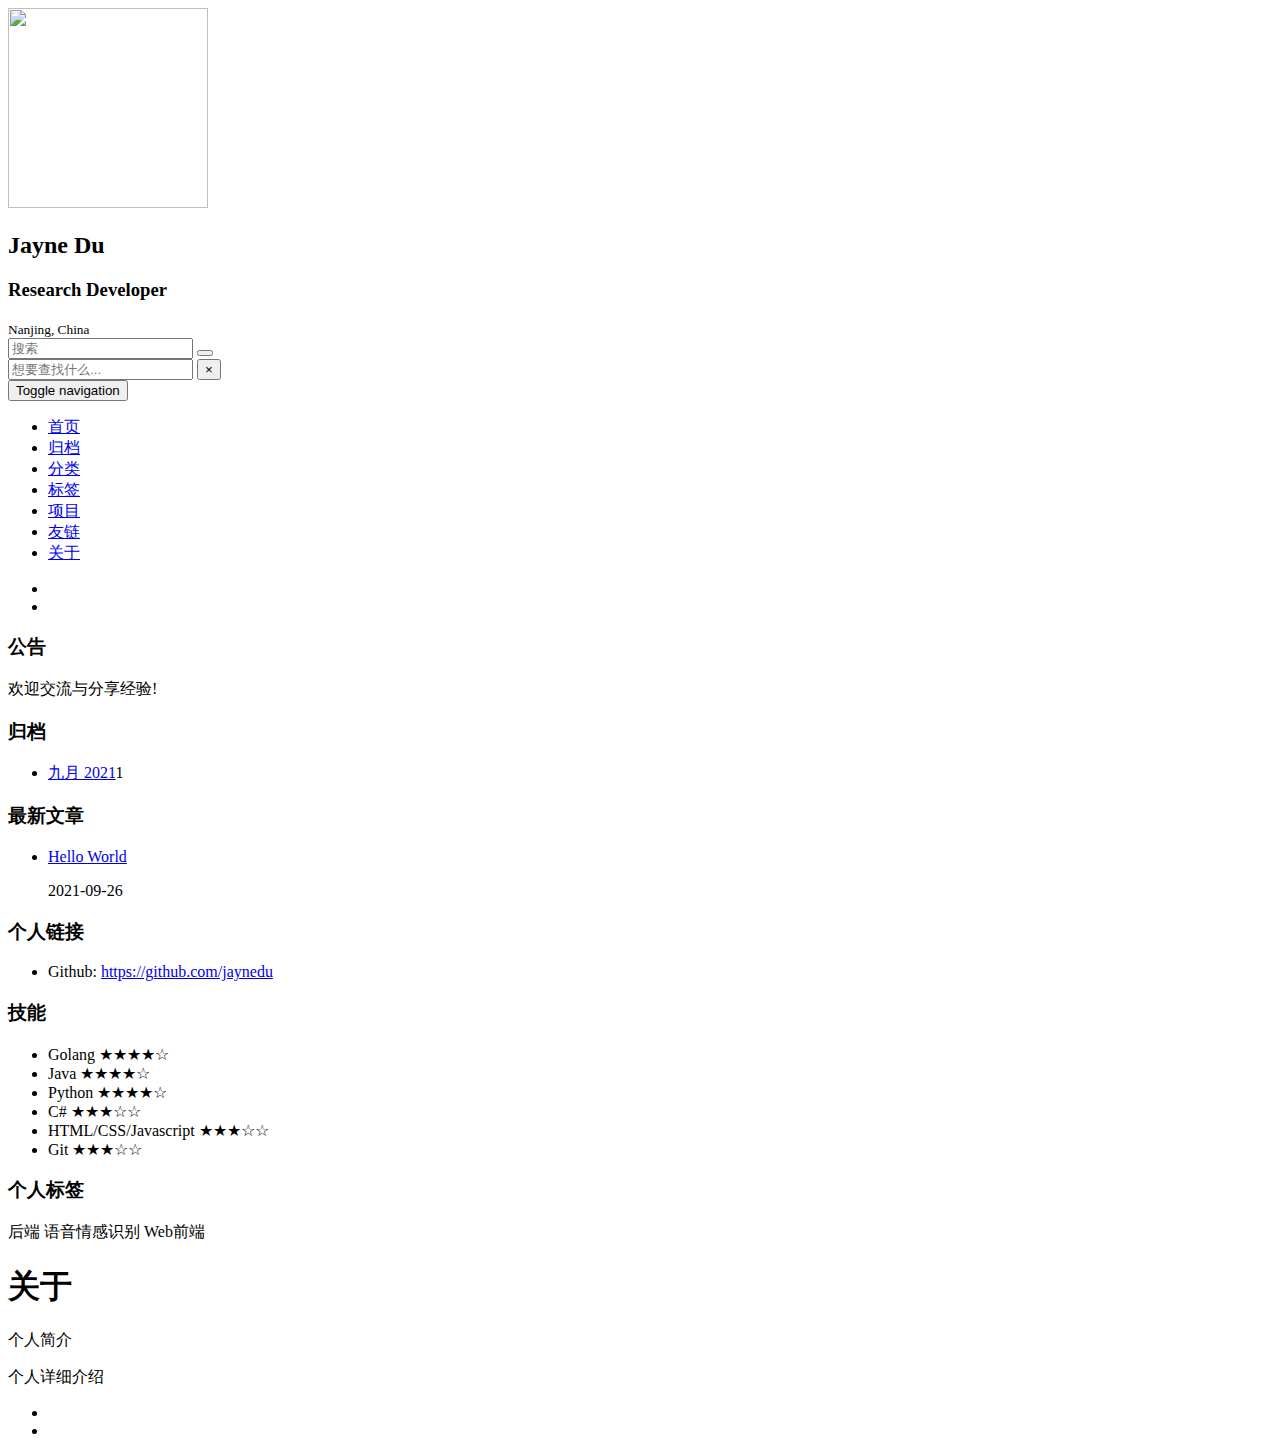
==== about/index.html @ 92645026 "Site updated: 2021-09-26 15:15:54" ====
<!DOCTYPE html>
<html lang=zh>
<head>
  <meta charset="utf-8">
  <meta http-equiv="X-UA-Compatible" content="IE=edge,chrome=1">
  <meta name="viewport" content="width=device-width, initial-scale=1, maximum-scale=1, minimum-scale=1, user-scalable=no, minimal-ui">
  <meta name="renderer" content="webkit">
  <meta http-equiv="Cache-Control" content="no-transform" />
  <meta http-equiv="Cache-Control" content="no-siteapp" />
  <meta name="apple-mobile-web-app-capable" content="yes">
  <meta name="apple-mobile-web-app-status-bar-style" content="black">
  <meta name="format-detection" content="telephone=no,email=no,adress=no">
  <!-- Color theme for statusbar -->
  <meta name="theme-color" content="#000000" />
  <!-- 强制页面在当前窗口以独立页面显示,防止别人在框架里调用页面 -->
  <meta http-equiv="window-target" content="_top" />
  
  
  <title>关于 | Hexo</title>
  <meta name="description" content="个人简介">
<meta property="og:type" content="website">
<meta property="og:title" content="关于">
<meta property="og:url" content="https://jaynedu.github.io/project/about/index.html">
<meta property="og:site_name" content="Jayne Du">
<meta property="og:description" content="个人简介">
<meta property="og:locale" content="zh_CN">
<meta property="article:published_time" content="2021-09-26T02:57:04.118Z">
<meta property="article:modified_time" content="2021-09-26T02:50:32.861Z">
<meta property="article:author" content="Jayne Du">
<meta name="twitter:card" content="summary">
  <!-- Canonical links -->
  <link rel="canonical" href="https://jaynedu.github.io/project/about/index.html">
  
    <link rel="alternate" href="/atom.xml" title="Jayne Du" type="application/atom+xml">
  
  
    <link rel="icon" href="/favicon.png" type="image/x-icon">
  
  
<link rel="stylesheet" href="/project/css/style.css">

  
  
  
  
<meta name="generator" content="Hexo 5.4.0"></head>


<body class="main-center" itemscope itemtype="http://schema.org/WebPage">
  <header class="header" itemscope itemtype="http://schema.org/WPHeader">
  <div class="slimContent">
    <div class="navbar-header">
      
      
      <div class="profile-block text-center">
        <a id="avatar" href="https://github.com/jaynedu" target="_blank">
          <img class="img-circle img-rotate" src="/project/images/avatar.jpg" width="200" height="200">
        </a>
        <h2 id="name" class="hidden-xs hidden-sm">Jayne Du</h2>
        <h3 id="title" class="hidden-xs hidden-sm hidden-md">Research Developer</h3>
        <small id="location" class="text-muted hidden-xs hidden-sm"><i class="icon icon-map-marker"></i> Nanjing, China</small>
      </div>
      
      <div class="search" id="search-form-wrap">

    <form class="search-form sidebar-form">
        <div class="input-group">
            <input type="text" class="search-form-input form-control" placeholder="搜索" />
            <span class="input-group-btn">
                <button type="submit" class="search-form-submit btn btn-flat" onclick="return false;"><i class="icon icon-search"></i></button>
            </span>
        </div>
    </form>
    <div class="ins-search">
  <div class="ins-search-mask"></div>
  <div class="ins-search-container">
    <div class="ins-input-wrapper">
      <input type="text" class="ins-search-input" placeholder="想要查找什么..." x-webkit-speech />
      <button type="button" class="close ins-close ins-selectable" data-dismiss="modal" aria-label="Close"><span aria-hidden="true">×</span></button>
    </div>
    <div class="ins-section-wrapper">
      <div class="ins-section-container"></div>
    </div>
  </div>
</div>


</div>
      <button class="navbar-toggle collapsed" type="button" data-toggle="collapse" data-target="#main-navbar" aria-controls="main-navbar" aria-expanded="false">
        <span class="sr-only">Toggle navigation</span>
        <span class="icon-bar"></span>
        <span class="icon-bar"></span>
        <span class="icon-bar"></span>
      </button>
    </div>
    <nav id="main-navbar" class="collapse navbar-collapse" itemscope itemtype="http://schema.org/SiteNavigationElement" role="navigation">
      <ul class="nav navbar-nav main-nav menu-highlight">
        
        
        <li class="menu-item menu-item-home">
          <a href="/project/.">
            
            <i class="icon icon-home-fill"></i>
            
            <span class="menu-title">首页</span>
          </a>
        </li>
        
        
        <li class="menu-item menu-item-archives">
          <a href="/project/archives">
            
            <i class="icon icon-archives-fill"></i>
            
            <span class="menu-title">归档</span>
          </a>
        </li>
        
        
        <li class="menu-item menu-item-categories">
          <a href="/project/categories">
            
            <i class="icon icon-folder"></i>
            
            <span class="menu-title">分类</span>
          </a>
        </li>
        
        
        <li class="menu-item menu-item-tags">
          <a href="/project/tags">
            
            <i class="icon icon-tags"></i>
            
            <span class="menu-title">标签</span>
          </a>
        </li>
        
        
        <li class="menu-item menu-item-repository">
          <a href="/project/repository">
            
            <i class="icon icon-project"></i>
            
            <span class="menu-title">项目</span>
          </a>
        </li>
        
        
        <li class="menu-item menu-item-links">
          <a href="/project/links">
            
            <i class="icon icon-friendship"></i>
            
            <span class="menu-title">友链</span>
          </a>
        </li>
        
        
        <li class="menu-item menu-item-about">
          <a href="/project/about">
            
            <i class="icon icon-cup-fill"></i>
            
            <span class="menu-title">关于</span>
          </a>
        </li>
        
      </ul>
      
	
    <ul class="social-links">
    	
        <li><a href="https://github.com/jaynedu" target="_blank" title="Github" data-toggle=tooltip data-placement=top><i class="icon icon-github"></i></a></li>
        
        <li><a href="/project/atom.xml" target="_blank" title="Rss" data-toggle=tooltip data-placement=top><i class="icon icon-rss"></i></a></li>
        
    </ul>

    </nav>
  </div>
</header>

  
    <aside class="sidebar" itemscope itemtype="http://schema.org/WPSideBar">
  <div class="slimContent">
    
      <div class="widget">
    <h3 class="widget-title">公告</h3>
    <div class="widget-body">
        <div id="board">
            <div class="content">
                <p>欢迎交流与分享经验!</p>
            </div>
        </div>
    </div>
</div>

    
      

    
      

    
      
    
      
  <div class="widget">
    <h3 class="widget-title">归档</h3>
    <div class="widget-body">
      <ul class="archive-list"><li class="archive-list-item"><a class="archive-list-link" href="/project/archives/2021/09/">九月 2021</a><span class="archive-list-count">1</span></li></ul>
    </div>
  </div>


    
      
  <div class="widget">
    <h3 class="widget-title">最新文章</h3>
    <div class="widget-body">
      <ul class="recent-post-list list-unstyled no-thumbnail">
        
          <li>
            
            <div class="item-inner">
              <p class="item-category">
                
              </p>
              <p class="item-title">
                <a href="/project/20210926/hello-world/" class="title">Hello World</a>
              </p>
              <p class="item-date">
                <time datetime="2021-09-26T02:39:43.060Z" itemprop="datePublished">2021-09-26</time>
              </p>
            </div>
          </li>
          
      </ul>
    </div>
  </div>
  

    
  </div>
</aside>

  
  <aside class="sidebar" itemscope itemtype="http://schema.org/WPSideBar">
  <div class="slimContent">
    
    <div class="widget">
      <h3 class="widget-title">个人链接</h3>
      <div class="widget-body">
        <ul class="link-list lh-2x">
          
          <li>
            Github:
            
              <a href="https://github.com/jaynedu" target="_blank">https://github.com/jaynedu</a>
            
          </li>
          
        </ul>
      </div>
    </div>
    
    
    <div class="widget">
      <h3 class="widget-title">技能</h3>
      <div class="widget-body">
        <ul class="skill-list lh-2x">
          
          <li class="clearfix">
            <span>Golang</span>
            <span class="pull-right">★★★★☆</span>
          </li>
          
          <li class="clearfix">
            <span>Java</span>
            <span class="pull-right">★★★★☆</span>
          </li>
          
          <li class="clearfix">
            <span>Python</span>
            <span class="pull-right">★★★★☆</span>
          </li>
          
          <li class="clearfix">
            <span>C#</span>
            <span class="pull-right">★★★☆☆</span>
          </li>
          
          <li class="clearfix">
            <span>HTML/CSS/Javascript</span>
            <span class="pull-right">★★★☆☆</span>
          </li>
          
          <li class="clearfix">
            <span>Git</span>
            <span class="pull-right">★★★☆☆</span>
          </li>
          
        </ul>
      </div>
    </div>
    
    
    <div class="widget">
      <h3 class="widget-title">个人标签</h3>
      <div class="widget-body">
        
        <span class="label label-default mb">后端</span>
        
        <span class="label label-default mb">语音情感识别</span>
        
        <span class="label label-default mb">Web前端</span>
        
      </div>
    </div>
    
    
    
  </div>
</aside>

<main class="main" role="main">
  <article class="article archives-about article-type-normal" itemscope="">
  <header class="article-header">
    <h1 itemprop="title">关于</h1>
    
    <p class="text-muted">个人简介</p>
    
  </header>
  <div class="article-body">
    <p>个人详细介绍</p>

  </div>
</article>

  


</main>

  <footer class="footer" itemscope itemtype="http://schema.org/WPFooter">
	
	
    <ul class="social-links">
    	
        <li><a href="https://github.com/jaynedu" target="_blank" title="Github" data-toggle=tooltip data-placement=top><i class="icon icon-github"></i></a></li>
        
        <li><a href="/project/atom.xml" target="_blank" title="Rss" data-toggle=tooltip data-placement=top><i class="icon icon-rss"></i></a></li>
        
    </ul>

    <div class="copyright">
    	
        <!-- <div class="publishby">
        	Theme by <a href="https://github.com/cofess" target="_blank"> cofess </a>base on <a href="https://github.com/cofess/hexo-theme-pure" target="_blank">pure</a>.
        </div> -->
    </div>
</footer>
  <script src="//cdn.jsdelivr.net/npm/jquery@1.12.4/dist/jquery.min.js"></script>
<script>
window.jQuery || document.write('<script src="js/jquery.min.js"><\/script>')
</script>

<script src="/project/js/plugin.min.js"></script>


<script src="/project/js/application.js"></script>


    <script>
(function (window) {
    var INSIGHT_CONFIG = {
        TRANSLATION: {
            POSTS: '文章',
            PAGES: '页面',
            CATEGORIES: '分类',
            TAGS: '标签',
            UNTITLED: '(未命名)',
        },
        ROOT_URL: '/project/',
        CONTENT_URL: '/project/content.json',
    };
    window.INSIGHT_CONFIG = INSIGHT_CONFIG;
})(window);
</script>

<script src="/project/js/insight.js"></script>











</body>
</html>
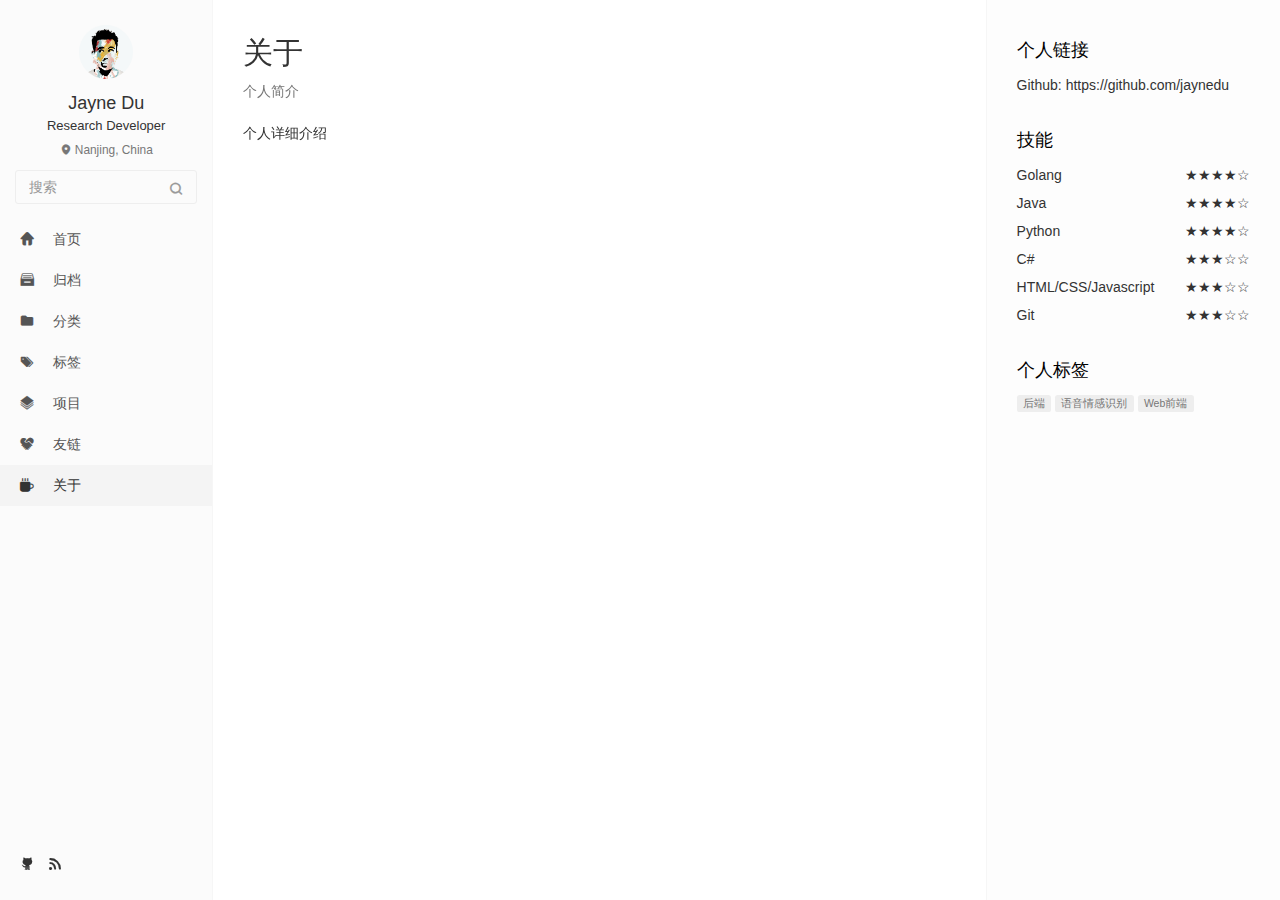
==== commit 8407d654: "Site updated: 2021-09-26 15:59:57" ====
--- a/about/index.html
+++ b/about/index.html
@@ -20,7 +20,7 @@
   <meta name="description" content="个人简介">
 <meta property="og:type" content="website">
 <meta property="og:title" content="关于">
-<meta property="og:url" content="https://jaynedu.github.io/project/about/index.html">
+<meta property="og:url" content="https://jaynedu.github.io/about/index.html">
 <meta property="og:site_name" content="Jayne Du">
 <meta property="og:description" content="个人简介">
 <meta property="og:locale" content="zh_CN">
@@ -29,7 +29,7 @@
 <meta property="article:author" content="Jayne Du">
 <meta name="twitter:card" content="summary">
   <!-- Canonical links -->
-  <link rel="canonical" href="https://jaynedu.github.io/project/about/index.html">
+  <link rel="canonical" href="https://jaynedu.github.io/about/index.html">
   
     <link rel="alternate" href="/atom.xml" title="Jayne Du" type="application/atom+xml">
   
@@ -37,7 +37,7 @@
     <link rel="icon" href="/favicon.png" type="image/x-icon">
   
   
-<link rel="stylesheet" href="/project/css/style.css">
+<link rel="stylesheet" href="/css/style.css">
 
   
   
@@ -54,7 +54,7 @@
       
       <div class="profile-block text-center">
         <a id="avatar" href="https://github.com/jaynedu" target="_blank">
-          <img class="img-circle img-rotate" src="/project/images/avatar.jpg" width="200" height="200">
+          <img class="img-circle img-rotate" src="/images/avatar.jpg" width="200" height="200">
         </a>
         <h2 id="name" class="hidden-xs hidden-sm">Jayne Du</h2>
         <h3 id="title" class="hidden-xs hidden-sm hidden-md">Research Developer</h3>
@@ -98,7 +98,7 @@
         
         
         <li class="menu-item menu-item-home">
-          <a href="/project/.">
+          <a href="/.">
             
             <i class="icon icon-home-fill"></i>
             
@@ -108,7 +108,7 @@
         
         
         <li class="menu-item menu-item-archives">
-          <a href="/project/archives">
+          <a href="/archives">
             
             <i class="icon icon-archives-fill"></i>
             
@@ -118,7 +118,7 @@
         
         
         <li class="menu-item menu-item-categories">
-          <a href="/project/categories">
+          <a href="/categories">
             
             <i class="icon icon-folder"></i>
             
@@ -128,7 +128,7 @@
         
         
         <li class="menu-item menu-item-tags">
-          <a href="/project/tags">
+          <a href="/tags">
             
             <i class="icon icon-tags"></i>
             
@@ -138,7 +138,7 @@
         
         
         <li class="menu-item menu-item-repository">
-          <a href="/project/repository">
+          <a href="/repository">
             
             <i class="icon icon-project"></i>
             
@@ -148,7 +148,7 @@
         
         
         <li class="menu-item menu-item-links">
-          <a href="/project/links">
+          <a href="/links">
             
             <i class="icon icon-friendship"></i>
             
@@ -158,7 +158,7 @@
         
         
         <li class="menu-item menu-item-about">
-          <a href="/project/about">
+          <a href="/about">
             
             <i class="icon icon-cup-fill"></i>
             
@@ -173,7 +173,7 @@
     	
         <li><a href="https://github.com/jaynedu" target="_blank" title="Github" data-toggle=tooltip data-placement=top><i class="icon icon-github"></i></a></li>
         
-        <li><a href="/project/atom.xml" target="_blank" title="Rss" data-toggle=tooltip data-placement=top><i class="icon icon-rss"></i></a></li>
+        <li><a href="/atom.xml" target="_blank" title="Rss" data-toggle=tooltip data-placement=top><i class="icon icon-rss"></i></a></li>
         
     </ul>
 
@@ -209,7 +209,7 @@
   <div class="widget">
     <h3 class="widget-title">归档</h3>
     <div class="widget-body">
-      <ul class="archive-list"><li class="archive-list-item"><a class="archive-list-link" href="/project/archives/2021/09/">九月 2021</a><span class="archive-list-count">1</span></li></ul>
+      <ul class="archive-list"><li class="archive-list-item"><a class="archive-list-link" href="/archives/2021/09/">九月 2021</a><span class="archive-list-count">1</span></li></ul>
     </div>
   </div>
 
@@ -228,7 +228,7 @@
                 
               </p>
               <p class="item-title">
-                <a href="/project/20210926/hello-world/" class="title">Hello World</a>
+                <a href="/20210926/hello-world/" class="title">Hello World</a>
               </p>
               <p class="item-date">
                 <time datetime="2021-09-26T02:39:43.060Z" itemprop="datePublished">2021-09-26</time>
@@ -350,7 +350,7 @@
     	
         <li><a href="https://github.com/jaynedu" target="_blank" title="Github" data-toggle=tooltip data-placement=top><i class="icon icon-github"></i></a></li>
         
-        <li><a href="/project/atom.xml" target="_blank" title="Rss" data-toggle=tooltip data-placement=top><i class="icon icon-rss"></i></a></li>
+        <li><a href="/atom.xml" target="_blank" title="Rss" data-toggle=tooltip data-placement=top><i class="icon icon-rss"></i></a></li>
         
     </ul>
 
@@ -366,10 +366,10 @@
 window.jQuery || document.write('<script src="js/jquery.min.js"><\/script>')
 </script>
 
-<script src="/project/js/plugin.min.js"></script>
-
-
-<script src="/project/js/application.js"></script>
+<script src="/js/plugin.min.js"></script>
+
+
+<script src="/js/application.js"></script>
 
 
     <script>
@@ -382,14 +382,14 @@
             TAGS: '标签',
             UNTITLED: '(未命名)',
         },
-        ROOT_URL: '/project/',
-        CONTENT_URL: '/project/content.json',
+        ROOT_URL: '/',
+        CONTENT_URL: '/content.json',
     };
     window.INSIGHT_CONFIG = INSIGHT_CONFIG;
 })(window);
 </script>
 
-<script src="/project/js/insight.js"></script>
+<script src="/js/insight.js"></script>
 
 
 
--- a/css/style.css
+++ b/css/style.css
@@ -0,0 +1,9210 @@
+@charset "UTF-8";
+
+/**
+ * global variables and mixins
+ */
+
+/**
+ * font family
+ */
+
+/**
+ * 
+ */
+
+/* Mixins */
+
+/**
+ * bootstrap
+ */
+
+/*!
+ * Bootstrap v3.3.7 (http://getbootstrap.com)
+ * Copyright 2011-2016 Twitter, Inc.
+ * Licensed under MIT (https://github.com/twbs/bootstrap/blob/master/LICENSE)
+ */
+
+/*! normalize.css v3.0.3 | MIT License | github.com/necolas/normalize.css */
+
+html {
+  font-family: sans-serif;
+  -ms-text-size-adjust: 100%;
+  -webkit-text-size-adjust: 100%;
+}
+
+body {
+  margin: 0;
+}
+
+article,
+aside,
+details,
+figcaption,
+figure,
+footer,
+header,
+hgroup,
+main,
+menu,
+nav,
+section,
+summary {
+  display: block;
+}
+
+audio,
+canvas,
+progress,
+video {
+  display: inline-block;
+  vertical-align: baseline;
+}
+
+audio:not([controls]) {
+  display: none;
+  height: 0;
+}
+
+[hidden],
+template {
+  display: none;
+}
+
+a {
+  background-color: transparent;
+}
+
+a:active,
+a:hover {
+  outline: 0;
+}
+
+abbr[title] {
+  border-bottom: 1px dotted;
+}
+
+b,
+strong {
+  font-weight: bold;
+}
+
+dfn {
+  font-style: italic;
+}
+
+h1 {
+  font-size: 2em;
+  margin: 0.67em 0;
+}
+
+mark {
+  background: #ff0;
+  color: #000;
+}
+
+small {
+  font-size: 80%;
+}
+
+sub,
+sup {
+  font-size: 75%;
+  line-height: 0;
+  position: relative;
+  vertical-align: baseline;
+}
+
+sup {
+  top: -0.5em;
+}
+
+sub {
+  bottom: -0.25em;
+}
+
+img {
+  border: 0;
+}
+
+svg:not(:root) {
+  overflow: hidden;
+}
+
+figure {
+  margin: 1em 40px;
+}
+
+hr {
+  -webkit-box-sizing: content-box;
+  box-sizing: content-box;
+  height: 0;
+}
+
+pre {
+  overflow: auto;
+}
+
+code,
+kbd,
+pre,
+samp {
+  font-family: monospace,monospace;
+  font-size: 1em;
+}
+
+button,
+input,
+optgroup,
+select,
+textarea {
+  color: inherit;
+  font: inherit;
+  margin: 0;
+}
+
+button {
+  overflow: visible;
+}
+
+button,
+select {
+  text-transform: none;
+}
+
+button,
+html input[type="button"],
+input[type="reset"],
+input[type="submit"] {
+  -webkit-appearance: button;
+  cursor: pointer;
+}
+
+button[disabled],
+html input[disabled] {
+  cursor: default;
+}
+
+button::-moz-focus-inner,
+input::-moz-focus-inner {
+  border: 0;
+  padding: 0;
+}
+
+input {
+  line-height: normal;
+}
+
+input[type="checkbox"],
+input[type="radio"] {
+  -webkit-box-sizing: border-box;
+  box-sizing: border-box;
+  padding: 0;
+}
+
+input[type="number"]::-webkit-inner-spin-button,
+input[type="number"]::-webkit-outer-spin-button {
+  height: auto;
+}
+
+input[type="search"] {
+  -webkit-appearance: textfield;
+  -webkit-box-sizing: content-box;
+  box-sizing: content-box;
+}
+
+input[type="search"]::-webkit-search-cancel-button,
+input[type="search"]::-webkit-search-decoration {
+  -webkit-appearance: none;
+}
+
+fieldset {
+  border: 1px solid #c0c0c0;
+  margin: 0 2px;
+  padding: 0.35em 0.625em 0.75em;
+}
+
+legend {
+  border: 0;
+  padding: 0;
+}
+
+textarea {
+  overflow: auto;
+}
+
+optgroup {
+  font-weight: bold;
+}
+
+table {
+  border-collapse: collapse;
+  border-spacing: 0;
+}
+
+td,
+th {
+  padding: 0;
+}
+
+/*! Source: https://github.com/h5bp/html5-boilerplate/blob/master/src/css/main.css */
+
+* {
+  -webkit-box-sizing: border-box;
+  box-sizing: border-box;
+}
+
+*:before,
+*:after {
+  -webkit-box-sizing: border-box;
+  box-sizing: border-box;
+}
+
+html {
+  font-size: 10px;
+  -webkit-tap-highlight-color: transparent;
+}
+
+input,
+button,
+select,
+textarea {
+  font-family: inherit;
+  font-size: inherit;
+  line-height: inherit;
+}
+
+a {
+  color: #2196f3;
+  text-decoration: none;
+}
+
+a:hover,
+a:focus {
+  color: #0a6ebd;
+  text-decoration: underline;
+}
+
+a:focus {
+  outline: 5px auto -webkit-focus-ring-color;
+  outline-offset: -2px;
+}
+
+figure {
+  margin: 0;
+}
+
+img {
+  vertical-align: middle;
+}
+
+.img-responsive {
+  display: block;
+  max-width: 100%;
+  height: auto;
+}
+
+.img-rounded {
+  border-radius: 6px;
+}
+
+.img-thumbnail {
+  padding: 4px;
+  line-height: 1.57143;
+  background-color: #fff;
+  border: 1px solid #ddd;
+  border-radius: 4px;
+  -webkit-transition: all 0.2s ease-in-out;
+  transition: all 0.2s ease-in-out;
+  display: inline-block;
+  max-width: 100%;
+  height: auto;
+}
+
+.img-circle {
+  border-radius: 50%;
+}
+
+hr {
+  margin-top: 21px;
+  margin-bottom: 21px;
+  border: 0;
+  border-top: 1px solid #eeeeee;
+}
+
+.sr-only {
+  position: absolute;
+  width: 1px;
+  height: 1px;
+  margin: -1px;
+  padding: 0;
+  overflow: hidden;
+  clip: rect(0, 0, 0, 0);
+  border: 0;
+}
+
+.sr-only-focusable:active,
+.sr-only-focusable:focus {
+  position: static;
+  width: auto;
+  height: auto;
+  margin: 0;
+  overflow: visible;
+  clip: auto;
+}
+
+[role="button"] {
+  cursor: pointer;
+}
+
+h1,
+h2,
+h3,
+h4,
+h5,
+h6,
+.h1,
+.h2,
+.h3,
+.h4,
+.h5,
+.h6 {
+  font-family: inherit;
+  font-weight: 500;
+  line-height: 1.1;
+  color: inherit;
+}
+
+h1 small,
+h1 .small,
+h2 small,
+h2 .small,
+h3 small,
+h3 .small,
+h4 small,
+h4 .small,
+h5 small,
+h5 .small,
+h6 small,
+h6 .small,
+.h1 small,
+.h1 .small,
+.h2 small,
+.h2 .small,
+.h3 small,
+.h3 .small,
+.h4 small,
+.h4 .small,
+.h5 small,
+.h5 .small,
+.h6 small,
+.h6 .small {
+  font-weight: normal;
+  line-height: 1;
+  color: #777777;
+}
+
+h1,
+.h1,
+h2,
+.h2,
+h3,
+.h3 {
+  margin-top: 21px;
+  margin-bottom: 10.5px;
+}
+
+h1 small,
+h1 .small,
+.h1 small,
+.h1 .small,
+h2 small,
+h2 .small,
+.h2 small,
+.h2 .small,
+h3 small,
+h3 .small,
+.h3 small,
+.h3 .small {
+  font-size: 65%;
+}
+
+h4,
+.h4,
+h5,
+.h5,
+h6,
+.h6 {
+  margin-top: 10.5px;
+  margin-bottom: 10.5px;
+}
+
+h4 small,
+h4 .small,
+.h4 small,
+.h4 .small,
+h5 small,
+h5 .small,
+.h5 small,
+.h5 .small,
+h6 small,
+h6 .small,
+.h6 small,
+.h6 .small {
+  font-size: 75%;
+}
+
+h1,
+.h1 {
+  font-size: 30px;
+}
+
+h2,
+.h2 {
+  font-size: 26px;
+}
+
+h3,
+.h3 {
+  font-size: 22px;
+}
+
+h4,
+.h4 {
+  font-size: 18px;
+}
+
+h5,
+.h5 {
+  font-size: 14px;
+}
+
+h6,
+.h6 {
+  font-size: 12px;
+}
+
+p {
+  margin: 0 0 10.5px;
+}
+
+.lead {
+  margin-bottom: 21px;
+  font-size: 16px;
+  font-weight: 300;
+  line-height: 1.4;
+}
+
+small,
+.small {
+  font-size: 85%;
+}
+
+mark,
+.mark {
+  background-color: #fcf8e3;
+  padding: .2em;
+}
+
+.text-left {
+  text-align: left;
+}
+
+.text-right {
+  text-align: right;
+}
+
+.text-center {
+  text-align: center;
+}
+
+.text-justify {
+  text-align: justify;
+}
+
+.text-nowrap {
+  white-space: nowrap;
+}
+
+.text-lowercase {
+  text-transform: lowercase;
+}
+
+.text-uppercase,
+.initialism {
+  text-transform: uppercase;
+}
+
+.text-capitalize {
+  text-transform: capitalize;
+}
+
+.text-muted {
+  color: #777777 !important;
+}
+
+.text-primary {
+  color: #2196f3;
+}
+
+a.text-primary:hover,
+a.text-primary:focus {
+  color: #0c7cd5;
+}
+
+.text-success {
+  color: #3c763d;
+}
+
+a.text-success:hover,
+a.text-success:focus {
+  color: #2b542c;
+}
+
+.text-info {
+  color: #31708f;
+}
+
+a.text-info:hover,
+a.text-info:focus {
+  color: #245269;
+}
+
+.text-warning {
+  color: #8a6d3b;
+}
+
+a.text-warning:hover,
+a.text-warning:focus {
+  color: #66512c;
+}
+
+.text-danger {
+  color: #a94442;
+}
+
+a.text-danger:hover,
+a.text-danger:focus {
+  color: #843534;
+}
+
+.bg-primary {
+  color: #fff;
+}
+
+.bg-primary {
+  background-color: #2196f3;
+}
+
+a.bg-primary:hover,
+a.bg-primary:focus {
+  background-color: #0c7cd5;
+}
+
+.bg-success {
+  background-color: #dff0d8;
+}
+
+a.bg-success:hover,
+a.bg-success:focus {
+  background-color: #c1e2b3;
+}
+
+.bg-info {
+  background-color: #d9edf7;
+}
+
+a.bg-info:hover,
+a.bg-info:focus {
+  background-color: #afd9ee;
+}
+
+.bg-warning {
+  background-color: #fcf8e3;
+}
+
+a.bg-warning:hover,
+a.bg-warning:focus {
+  background-color: #f7ecb5;
+}
+
+.bg-danger {
+  background-color: #f2dede;
+}
+
+a.bg-danger:hover,
+a.bg-danger:focus {
+  background-color: #e4b9b9;
+}
+
+.page-header {
+  padding-bottom: 9.5px;
+  margin: 42px 0 21px;
+  border-bottom: 1px solid #eeeeee;
+}
+
+ul,
+ol {
+  margin-top: 0;
+  margin-bottom: 10.5px;
+}
+
+ul ul,
+ul ol,
+ol ul,
+ol ol {
+  margin-bottom: 0;
+}
+
+.list-unstyled {
+  padding-left: 0;
+  list-style: none;
+}
+
+.list-inline {
+  padding-left: 0;
+  list-style: none;
+  margin-left: -5px;
+}
+
+.list-inline > li {
+  display: inline-block;
+  padding-left: 5px;
+  padding-right: 5px;
+}
+
+dl {
+  margin-top: 0;
+  margin-bottom: 21px;
+}
+
+dt,
+dd {
+  line-height: 1.57143;
+}
+
+dt {
+  font-weight: bold;
+}
+
+dd {
+  margin-left: 0;
+}
+
+.dl-horizontal dd:before,
+.dl-horizontal dd:after {
+  content: " ";
+  display: table;
+}
+
+.dl-horizontal dd:after {
+  clear: both;
+}
+
+abbr[title],
+abbr[data-original-title] {
+  cursor: help;
+  border-bottom: 1px dotted #777777;
+}
+
+.initialism {
+  font-size: 90%;
+}
+
+blockquote {
+  padding: 10.5px 16px;
+  margin: 0 0 21px;
+  border: 1px dotted #eeeeee;
+  border-left: 3px solid #eeeeee;
+  background-color: #fbfbfb;
+}
+
+blockquote p:last-child,
+blockquote ul:last-child,
+blockquote ol:last-child {
+  margin-bottom: 0;
+}
+
+blockquote footer,
+blockquote small,
+blockquote .small {
+  display: block;
+  font-size: 80%;
+  line-height: 1.57143;
+  color: #777777;
+}
+
+blockquote footer:before,
+blockquote small:before,
+blockquote .small:before {
+  content: '\2014 \00A0';
+}
+
+.blockquote-reverse,
+blockquote.pull-right {
+  padding-right: 15px;
+  padding-left: 0;
+  border-right: 5px solid #eeeeee;
+  border-left: 0;
+  text-align: right;
+}
+
+.blockquote-reverse footer:before,
+.blockquote-reverse small:before,
+.blockquote-reverse .small:before,
+blockquote.pull-right footer:before,
+blockquote.pull-right small:before,
+blockquote.pull-right .small:before {
+  content: '';
+}
+
+.blockquote-reverse footer:after,
+.blockquote-reverse small:after,
+.blockquote-reverse .small:after,
+blockquote.pull-right footer:after,
+blockquote.pull-right small:after,
+blockquote.pull-right .small:after {
+  content: '\00A0 \2014';
+}
+
+address {
+  margin-bottom: 21px;
+  font-style: normal;
+  line-height: 1.57143;
+}
+
+.container {
+  margin-right: auto;
+  margin-left: auto;
+  padding-left: 15px;
+  padding-right: 15px;
+}
+
+.container:before,
+.container:after {
+  content: " ";
+  display: table;
+}
+
+.container:after {
+  clear: both;
+}
+
+.container-fluid {
+  margin-right: auto;
+  margin-left: auto;
+  padding-left: 15px;
+  padding-right: 15px;
+}
+
+.container-fluid:before,
+.container-fluid:after {
+  content: " ";
+  display: table;
+}
+
+.container-fluid:after {
+  clear: both;
+}
+
+.row {
+  margin-left: -15px;
+  margin-right: -15px;
+}
+
+.row:before,
+.row:after {
+  content: " ";
+  display: table;
+}
+
+.row:after {
+  clear: both;
+}
+
+.col-xs-1,
+.col-sm-1,
+.col-md-1,
+.col-lg-1,
+.col-xs-2,
+.col-sm-2,
+.col-md-2,
+.col-lg-2,
+.col-xs-3,
+.col-sm-3,
+.col-md-3,
+.col-lg-3,
+.col-xs-4,
+.col-sm-4,
+.col-md-4,
+.col-lg-4,
+.col-xs-5,
+.col-sm-5,
+.col-md-5,
+.col-lg-5,
+.col-xs-6,
+.col-sm-6,
+.col-md-6,
+.col-lg-6,
+.col-xs-7,
+.col-sm-7,
+.col-md-7,
+.col-lg-7,
+.col-xs-8,
+.col-sm-8,
+.col-md-8,
+.col-lg-8,
+.col-xs-9,
+.col-sm-9,
+.col-md-9,
+.col-lg-9,
+.col-xs-10,
+.col-sm-10,
+.col-md-10,
+.col-lg-10,
+.col-xs-11,
+.col-sm-11,
+.col-md-11,
+.col-lg-11,
+.col-xs-12,
+.col-sm-12,
+.col-md-12,
+.col-lg-12 {
+  position: relative;
+  min-height: 1px;
+  padding-left: 15px;
+  padding-right: 15px;
+}
+
+.col-xs-1,
+.col-xs-2,
+.col-xs-3,
+.col-xs-4,
+.col-xs-5,
+.col-xs-6,
+.col-xs-7,
+.col-xs-8,
+.col-xs-9,
+.col-xs-10,
+.col-xs-11,
+.col-xs-12 {
+  float: left;
+}
+
+.col-xs-1 {
+  width: 8.33333%;
+}
+
+.col-xs-2 {
+  width: 16.66667%;
+}
+
+.col-xs-3 {
+  width: 25%;
+}
+
+.col-xs-4 {
+  width: 33.33333%;
+}
+
+.col-xs-5 {
+  width: 41.66667%;
+}
+
+.col-xs-6 {
+  width: 50%;
+}
+
+.col-xs-7 {
+  width: 58.33333%;
+}
+
+.col-xs-8 {
+  width: 66.66667%;
+}
+
+.col-xs-9 {
+  width: 75%;
+}
+
+.col-xs-10 {
+  width: 83.33333%;
+}
+
+.col-xs-11 {
+  width: 91.66667%;
+}
+
+.col-xs-12 {
+  width: 100%;
+}
+
+.col-xs-pull-0 {
+  right: auto;
+}
+
+.col-xs-pull-1 {
+  right: 8.33333%;
+}
+
+.col-xs-pull-2 {
+  right: 16.66667%;
+}
+
+.col-xs-pull-3 {
+  right: 25%;
+}
+
+.col-xs-pull-4 {
+  right: 33.33333%;
+}
+
+.col-xs-pull-5 {
+  right: 41.66667%;
+}
+
+.col-xs-pull-6 {
+  right: 50%;
+}
+
+.col-xs-pull-7 {
+  right: 58.33333%;
+}
+
+.col-xs-pull-8 {
+  right: 66.66667%;
+}
+
+.col-xs-pull-9 {
+  right: 75%;
+}
+
+.col-xs-pull-10 {
+  right: 83.33333%;
+}
+
+.col-xs-pull-11 {
+  right: 91.66667%;
+}
+
+.col-xs-pull-12 {
+  right: 100%;
+}
+
+.col-xs-push-0 {
+  left: auto;
+}
+
+.col-xs-push-1 {
+  left: 8.33333%;
+}
+
+.col-xs-push-2 {
+  left: 16.66667%;
+}
+
+.col-xs-push-3 {
+  left: 25%;
+}
+
+.col-xs-push-4 {
+  left: 33.33333%;
+}
+
+.col-xs-push-5 {
+  left: 41.66667%;
+}
+
+.col-xs-push-6 {
+  left: 50%;
+}
+
+.col-xs-push-7 {
+  left: 58.33333%;
+}
+
+.col-xs-push-8 {
+  left: 66.66667%;
+}
+
+.col-xs-push-9 {
+  left: 75%;
+}
+
+.col-xs-push-10 {
+  left: 83.33333%;
+}
+
+.col-xs-push-11 {
+  left: 91.66667%;
+}
+
+.col-xs-push-12 {
+  left: 100%;
+}
+
+.col-xs-offset-0 {
+  margin-left: 0%;
+}
+
+.col-xs-offset-1 {
+  margin-left: 8.33333%;
+}
+
+.col-xs-offset-2 {
+  margin-left: 16.66667%;
+}
+
+.col-xs-offset-3 {
+  margin-left: 25%;
+}
+
+.col-xs-offset-4 {
+  margin-left: 33.33333%;
+}
+
+.col-xs-offset-5 {
+  margin-left: 41.66667%;
+}
+
+.col-xs-offset-6 {
+  margin-left: 50%;
+}
+
+.col-xs-offset-7 {
+  margin-left: 58.33333%;
+}
+
+.col-xs-offset-8 {
+  margin-left: 66.66667%;
+}
+
+.col-xs-offset-9 {
+  margin-left: 75%;
+}
+
+.col-xs-offset-10 {
+  margin-left: 83.33333%;
+}
+
+.col-xs-offset-11 {
+  margin-left: 91.66667%;
+}
+
+.col-xs-offset-12 {
+  margin-left: 100%;
+}
+
+.btn {
+  display: inline-block;
+  margin-bottom: 0;
+  font-weight: normal;
+  text-align: center;
+  vertical-align: middle;
+  -ms-touch-action: manipulation;
+  touch-action: manipulation;
+  cursor: pointer;
+  background-image: none;
+  border: 1px solid transparent;
+  white-space: nowrap;
+  padding: 6px 12px;
+  font-size: 14px;
+  line-height: 1.57143;
+  border-radius: 4px;
+  -webkit-user-select: none;
+  -moz-user-select: none;
+  -ms-user-select: none;
+  user-select: none;
+}
+
+.btn:focus,
+.btn.focus,
+.btn:active:focus,
+.btn:active.focus,
+.btn.active:focus,
+.btn.active.focus {
+  outline: 5px auto -webkit-focus-ring-color;
+  outline-offset: -2px;
+}
+
+.btn:hover,
+.btn:focus,
+.btn.focus {
+  color: #333;
+  text-decoration: none;
+}
+
+.btn:active,
+.btn.active {
+  outline: 0;
+  background-image: none;
+  -webkit-box-shadow: inset 0 3px 5px rgba(0, 0, 0, 0.125);
+  box-shadow: inset 0 3px 5px rgba(0, 0, 0, 0.125);
+}
+
+.btn.disabled,
+.btn[disabled],
+fieldset[disabled] .btn {
+  cursor: not-allowed;
+  opacity: 0.65;
+  filter: alpha(opacity=65);
+  -webkit-box-shadow: none;
+  box-shadow: none;
+}
+
+a.btn.disabled,
+fieldset[disabled] a.btn {
+  pointer-events: none;
+}
+
+.btn-default {
+  color: #333;
+  background-color: #fff;
+  border-color: #ccc;
+}
+
+.btn-default:focus,
+.btn-default.focus {
+  color: #333;
+  background-color: #e6e6e6;
+  border-color: #8c8c8c;
+}
+
+.btn-default:hover {
+  color: #333;
+  background-color: #e6e6e6;
+  border-color: #adadad;
+}
+
+.btn-default:active,
+.btn-default.active,
+.open > .btn-default.dropdown-toggle {
+  color: #333;
+  background-color: #e6e6e6;
+  border-color: #adadad;
+}
+
+.btn-default:active:hover,
+.btn-default:active:focus,
+.btn-default:active.focus,
+.btn-default.active:hover,
+.btn-default.active:focus,
+.btn-default.active.focus,
+.open > .btn-default.dropdown-toggle:hover,
+.open > .btn-default.dropdown-toggle:focus,
+.open > .btn-default.dropdown-toggle.focus {
+  color: #333;
+  background-color: #d4d4d4;
+  border-color: #8c8c8c;
+}
+
+.btn-default:active,
+.btn-default.active,
+.open > .btn-default.dropdown-toggle {
+  background-image: none;
+}
+
+.btn-default.disabled:hover,
+.btn-default.disabled:focus,
+.btn-default.disabled.focus,
+.btn-default[disabled]:hover,
+.btn-default[disabled]:focus,
+.btn-default[disabled].focus,
+fieldset[disabled] .btn-default:hover,
+fieldset[disabled] .btn-default:focus,
+fieldset[disabled] .btn-default.focus {
+  background-color: #fff;
+  border-color: #ccc;
+}
+
+.btn-default .badge {
+  color: #fff;
+  background-color: #333;
+}
+
+.btn-primary {
+  color: #fff;
+  background-color: #2196f3;
+  border-color: #0d8aee;
+}
+
+.btn-primary:focus,
+.btn-primary.focus {
+  color: #fff;
+  background-color: #0c7cd5;
+  border-color: #064475;
+}
+
+.btn-primary:hover {
+  color: #fff;
+  background-color: #0c7cd5;
+  border-color: #0a68b4;
+}
+
+.btn-primary:active,
+.btn-primary.active,
+.open > .btn-primary.dropdown-toggle {
+  color: #fff;
+  background-color: #0c7cd5;
+  border-color: #0a68b4;
+}
+
+.btn-primary:active:hover,
+.btn-primary:active:focus,
+.btn-primary:active.focus,
+.btn-primary.active:hover,
+.btn-primary.active:focus,
+.btn-primary.active.focus,
+.open > .btn-primary.dropdown-toggle:hover,
+.open > .btn-primary.dropdown-toggle:focus,
+.open > .btn-primary.dropdown-toggle.focus {
+  color: #fff;
+  background-color: #0a68b4;
+  border-color: #064475;
+}
+
+.btn-primary:active,
+.btn-primary.active,
+.open > .btn-primary.dropdown-toggle {
+  background-image: none;
+}
+
+.btn-primary.disabled:hover,
+.btn-primary.disabled:focus,
+.btn-primary.disabled.focus,
+.btn-primary[disabled]:hover,
+.btn-primary[disabled]:focus,
+.btn-primary[disabled].focus,
+fieldset[disabled] .btn-primary:hover,
+fieldset[disabled] .btn-primary:focus,
+fieldset[disabled] .btn-primary.focus {
+  background-color: #2196f3;
+  border-color: #0d8aee;
+}
+
+.btn-primary .badge {
+  color: #2196f3;
+  background-color: #fff;
+}
+
+.btn-success {
+  color: #fff;
+  background-color: #5cb85c;
+  border-color: #4cae4c;
+}
+
+.btn-success:focus,
+.btn-success.focus {
+  color: #fff;
+  background-color: #449d44;
+  border-color: #255625;
+}
+
+.btn-success:hover {
+  color: #fff;
+  background-color: #449d44;
+  border-color: #398439;
+}
+
+.btn-success:active,
+.btn-success.active,
+.open > .btn-success.dropdown-toggle {
+  color: #fff;
+  background-color: #449d44;
+  border-color: #398439;
+}
+
+.btn-success:active:hover,
+.btn-success:active:focus,
+.btn-success:active.focus,
+.btn-success.active:hover,
+.btn-success.active:focus,
+.btn-success.active.focus,
+.open > .btn-success.dropdown-toggle:hover,
+.open > .btn-success.dropdown-toggle:focus,
+.open > .btn-success.dropdown-toggle.focus {
+  color: #fff;
+  background-color: #398439;
+  border-color: #255625;
+}
+
+.btn-success:active,
+.btn-success.active,
+.open > .btn-success.dropdown-toggle {
+  background-image: none;
+}
+
+.btn-success.disabled:hover,
+.btn-success.disabled:focus,
+.btn-success.disabled.focus,
+.btn-success[disabled]:hover,
+.btn-success[disabled]:focus,
+.btn-success[disabled].focus,
+fieldset[disabled] .btn-success:hover,
+fieldset[disabled] .btn-success:focus,
+fieldset[disabled] .btn-success.focus {
+  background-color: #5cb85c;
+  border-color: #4cae4c;
+}
+
+.btn-success .badge {
+  color: #5cb85c;
+  background-color: #fff;
+}
+
+.btn-info {
+  color: #fff;
+  background-color: #56CCF2;
+  border-color: #3ec5f0;
+}
+
+.btn-info:focus,
+.btn-info.focus {
+  color: #fff;
+  background-color: #27beee;
+  border-color: #0d7ea3;
+}
+
+.btn-info:hover {
+  color: #fff;
+  background-color: #27beee;
+  border-color: #11aee0;
+}
+
+.btn-info:active,
+.btn-info.active,
+.open > .btn-info.dropdown-toggle {
+  color: #fff;
+  background-color: #27beee;
+  border-color: #11aee0;
+}
+
+.btn-info:active:hover,
+.btn-info:active:focus,
+.btn-info:active.focus,
+.btn-info.active:hover,
+.btn-info.active:focus,
+.btn-info.active.focus,
+.open > .btn-info.dropdown-toggle:hover,
+.open > .btn-info.dropdown-toggle:focus,
+.open > .btn-info.dropdown-toggle.focus {
+  color: #fff;
+  background-color: #11aee0;
+  border-color: #0d7ea3;
+}
+
+.btn-info:active,
+.btn-info.active,
+.open > .btn-info.dropdown-toggle {
+  background-image: none;
+}
+
+.btn-info.disabled:hover,
+.btn-info.disabled:focus,
+.btn-info.disabled.focus,
+.btn-info[disabled]:hover,
+.btn-info[disabled]:focus,
+.btn-info[disabled].focus,
+fieldset[disabled] .btn-info:hover,
+fieldset[disabled] .btn-info:focus,
+fieldset[disabled] .btn-info.focus {
+  background-color: #56CCF2;
+  border-color: #3ec5f0;
+}
+
+.btn-info .badge {
+  color: #56CCF2;
+  background-color: #fff;
+}
+
+.btn-warning {
+  color: #fff;
+  background-color: #F09819;
+  border-color: #e18b0f;
+}
+
+.btn-warning:focus,
+.btn-warning.focus {
+  color: #fff;
+  background-color: #c97c0d;
+  border-color: #694107;
+}
+
+.btn-warning:hover {
+  color: #fff;
+  background-color: #c97c0d;
+  border-color: #a7670b;
+}
+
+.btn-warning:active,
+.btn-warning.active,
+.open > .btn-warning.dropdown-toggle {
+  color: #fff;
+  background-color: #c97c0d;
+  border-color: #a7670b;
+}
+
+.btn-warning:active:hover,
+.btn-warning:active:focus,
+.btn-warning:active.focus,
+.btn-warning.active:hover,
+.btn-warning.active:focus,
+.btn-warning.active.focus,
+.open > .btn-warning.dropdown-toggle:hover,
+.open > .btn-warning.dropdown-toggle:focus,
+.open > .btn-warning.dropdown-toggle.focus {
+  color: #fff;
+  background-color: #a7670b;
+  border-color: #694107;
+}
+
+.btn-warning:active,
+.btn-warning.active,
+.open > .btn-warning.dropdown-toggle {
+  background-image: none;
+}
+
+.btn-warning.disabled:hover,
+.btn-warning.disabled:focus,
+.btn-warning.disabled.focus,
+.btn-warning[disabled]:hover,
+.btn-warning[disabled]:focus,
+.btn-warning[disabled].focus,
+fieldset[disabled] .btn-warning:hover,
+fieldset[disabled] .btn-warning:focus,
+fieldset[disabled] .btn-warning.focus {
+  background-color: #F09819;
+  border-color: #e18b0f;
+}
+
+.btn-warning .badge {
+  color: #F09819;
+  background-color: #fff;
+}
+
+.btn-danger {
+  color: #fff;
+  background-color: #FF512F;
+  border-color: #ff3c16;
+}
+
+.btn-danger:focus,
+.btn-danger.focus {
+  color: #fff;
+  background-color: #fb2900;
+  border-color: #951800;
+}
+
+.btn-danger:hover {
+  color: #fff;
+  background-color: #fb2900;
+  border-color: #d72300;
+}
+
+.btn-danger:active,
+.btn-danger.active,
+.open > .btn-danger.dropdown-toggle {
+  color: #fff;
+  background-color: #fb2900;
+  border-color: #d72300;
+}
+
+.btn-danger:active:hover,
+.btn-danger:active:focus,
+.btn-danger:active.focus,
+.btn-danger.active:hover,
+.btn-danger.active:focus,
+.btn-danger.active.focus,
+.open > .btn-danger.dropdown-toggle:hover,
+.open > .btn-danger.dropdown-toggle:focus,
+.open > .btn-danger.dropdown-toggle.focus {
+  color: #fff;
+  background-color: #d72300;
+  border-color: #951800;
+}
+
+.btn-danger:active,
+.btn-danger.active,
+.open > .btn-danger.dropdown-toggle {
+  background-image: none;
+}
+
+.btn-danger.disabled:hover,
+.btn-danger.disabled:focus,
+.btn-danger.disabled.focus,
+.btn-danger[disabled]:hover,
+.btn-danger[disabled]:focus,
+.btn-danger[disabled].focus,
+fieldset[disabled] .btn-danger:hover,
+fieldset[disabled] .btn-danger:focus,
+fieldset[disabled] .btn-danger.focus {
+  background-color: #FF512F;
+  border-color: #ff3c16;
+}
+
+.btn-danger .badge {
+  color: #FF512F;
+  background-color: #fff;
+}
+
+.btn-link {
+  color: #2196f3;
+  font-weight: normal;
+  border-radius: 0;
+}
+
+.btn-link,
+.btn-link:active,
+.btn-link.active,
+.btn-link[disabled],
+fieldset[disabled] .btn-link {
+  background-color: transparent;
+  -webkit-box-shadow: none;
+  box-shadow: none;
+}
+
+.btn-link,
+.btn-link:hover,
+.btn-link:focus,
+.btn-link:active {
+  border-color: transparent;
+}
+
+.btn-link:hover,
+.btn-link:focus {
+  color: #0a6ebd;
+  text-decoration: underline;
+  background-color: transparent;
+}
+
+.btn-link[disabled]:hover,
+.btn-link[disabled]:focus,
+fieldset[disabled] .btn-link:hover,
+fieldset[disabled] .btn-link:focus {
+  color: #777777;
+  text-decoration: none;
+}
+
+.btn-lg {
+  padding: 10px 16px;
+  font-size: 18px;
+  line-height: 1.33333;
+  border-radius: 6px;
+}
+
+.btn-sm {
+  padding: 5px 10px;
+  font-size: 12px;
+  line-height: 1.5;
+  border-radius: 3px;
+}
+
+.btn-xs {
+  padding: 1px 5px;
+  font-size: 12px;
+  line-height: 1.5;
+  border-radius: 3px;
+}
+
+.btn-block {
+  display: block;
+  width: 100%;
+}
+
+.btn-block + .btn-block {
+  margin-top: 5px;
+}
+
+input[type="submit"].btn-block,
+input[type="reset"].btn-block,
+input[type="button"].btn-block {
+  width: 100%;
+}
+
+.fade {
+  opacity: 0;
+  -webkit-transition: opacity 0.15s linear;
+  transition: opacity 0.15s linear;
+}
+
+.fade.in {
+  opacity: 1;
+}
+
+.collapse {
+  display: none;
+}
+
+.collapse.in {
+  display: block;
+}
+
+tr.collapse.in {
+  display: table-row;
+}
+
+tbody.collapse.in {
+  display: table-row-group;
+}
+
+.collapsing {
+  position: relative;
+  height: 0;
+  overflow: hidden;
+  -webkit-transition-property: height,visibility;
+  transition-property: height,visibility;
+  -webkit-transition-duration: 0.35s;
+  transition-duration: 0.35s;
+  -webkit-transition-timing-function: ease;
+  transition-timing-function: ease;
+}
+
+.caret {
+  display: inline-block;
+  width: 0;
+  height: 0;
+  margin-left: 2px;
+  vertical-align: middle;
+  border-top: 4px dashed;
+  border-top: 4px solid \9;
+  border-right: 4px solid transparent;
+  border-left: 4px solid transparent;
+}
+
+.dropup,
+.dropdown {
+  position: relative;
+}
+
+.dropdown-toggle:focus {
+  outline: 0;
+}
+
+.dropdown-menu {
+  position: absolute;
+  top: 100%;
+  left: 0;
+  z-index: 1000;
+  display: none;
+  float: left;
+  min-width: 160px;
+  padding: 5px 0;
+  margin: 2px 0 0;
+  list-style: none;
+  font-size: 14px;
+  text-align: left;
+  background-color: #fff;
+  border: 1px solid #ccc;
+  border: 1px solid rgba(0, 0, 0, 0.15);
+  border-radius: 4px;
+  -webkit-box-shadow: 0 6px 12px rgba(0, 0, 0, 0.175);
+  box-shadow: 0 6px 12px rgba(0, 0, 0, 0.175);
+  background-clip: padding-box;
+}
+
+.dropdown-menu.pull-right {
+  right: 0;
+  left: auto;
+}
+
+.dropdown-menu .divider {
+  height: 1px;
+  margin: 9.5px 0;
+  overflow: hidden;
+  background-color: #e5e5e5;
+}
+
+.dropdown-menu > li > a {
+  display: block;
+  padding: 3px 20px;
+  clear: both;
+  font-weight: normal;
+  line-height: 1.57143;
+  color: #333333;
+  white-space: nowrap;
+}
+
+.dropdown-menu > li > a:hover,
+.dropdown-menu > li > a:focus {
+  text-decoration: none;
+  color: #262626;
+  background-color: #f5f5f5;
+}
+
+.dropdown-menu > .active > a,
+.dropdown-menu > .active > a:hover,
+.dropdown-menu > .active > a:focus {
+  color: #fff;
+  text-decoration: none;
+  outline: 0;
+  background-color: #2196f3;
+}
+
+.dropdown-menu > .disabled > a,
+.dropdown-menu > .disabled > a:hover,
+.dropdown-menu > .disabled > a:focus {
+  color: #777777;
+}
+
+.dropdown-menu > .disabled > a:hover,
+.dropdown-menu > .disabled > a:focus {
+  text-decoration: none;
+  background-color: transparent;
+  background-image: none;
+  filter: progid:DXImageTransform.Microsoft.gradient(enabled = false);
+  cursor: not-allowed;
+}
+
+.open > .dropdown-menu {
+  display: block;
+}
+
+.open > a {
+  outline: 0;
+}
+
+.dropdown-menu-right {
+  left: auto;
+  right: 0;
+}
+
+.dropdown-menu-left {
+  left: 0;
+  right: auto;
+}
+
+.dropdown-header {
+  display: block;
+  padding: 3px 20px;
+  font-size: 12px;
+  line-height: 1.57143;
+  color: #777777;
+  white-space: nowrap;
+}
+
+.dropdown-backdrop {
+  position: fixed;
+  left: 0;
+  right: 0;
+  bottom: 0;
+  top: 0;
+  z-index: 990;
+}
+
+.pull-right > .dropdown-menu {
+  right: 0;
+  left: auto;
+}
+
+.dropup .caret,
+.navbar-fixed-bottom .dropdown .caret {
+  border-top: 0;
+  border-bottom: 4px dashed;
+  border-bottom: 4px solid \9;
+  content: "";
+}
+
+.dropup .dropdown-menu,
+.navbar-fixed-bottom .dropdown .dropdown-menu {
+  top: auto;
+  bottom: 100%;
+  margin-bottom: 2px;
+}
+
+.input-group {
+  position: relative;
+  display: table;
+  border-collapse: separate;
+}
+
+.input-group[class*="col-"] {
+  float: none;
+  padding-left: 0;
+  padding-right: 0;
+}
+
+.input-group .form-control {
+  position: relative;
+  z-index: 2;
+  float: left;
+  width: 100%;
+  margin-bottom: 0;
+}
+
+.input-group .form-control:focus {
+  z-index: 3;
+}
+
+.input-group-addon,
+.input-group-btn,
+.input-group .form-control {
+  display: table-cell;
+}
+
+.input-group-addon:not(:first-child):not(:last-child),
+.input-group-btn:not(:first-child):not(:last-child),
+.input-group .form-control:not(:first-child):not(:last-child) {
+  border-radius: 0;
+}
+
+.input-group-addon,
+.input-group-btn {
+  width: 1%;
+  white-space: nowrap;
+  vertical-align: middle;
+}
+
+.input-group-addon {
+  padding: 6px 12px;
+  font-size: 14px;
+  font-weight: normal;
+  line-height: 1;
+  color: #555555;
+  text-align: center;
+  background-color: #eeeeee;
+  border: 1px solid #ccc;
+  border-radius: 4px;
+}
+
+.input-group-addon.input-sm,
+.input-group-sm > .input-group-addon,
+.input-group-sm > .input-group-btn > .input-group-addon.btn {
+  padding: 5px 10px;
+  font-size: 12px;
+  border-radius: 3px;
+}
+
+.input-group-addon.input-lg,
+.input-group-lg > .input-group-addon,
+.input-group-lg > .input-group-btn > .input-group-addon.btn {
+  padding: 10px 16px;
+  font-size: 18px;
+  border-radius: 6px;
+}
+
+.input-group-addon input[type="radio"],
+.input-group-addon input[type="checkbox"] {
+  margin-top: 0;
+}
+
+.input-group .form-control:first-child,
+.input-group-addon:first-child,
+.input-group-btn:first-child > .btn,
+.input-group-btn:first-child > .btn-group > .btn,
+.input-group-btn:first-child > .dropdown-toggle,
+.input-group-btn:last-child > .btn:not(:last-child):not(.dropdown-toggle),
+.input-group-btn:last-child > .btn-group:not(:last-child) > .btn {
+  border-bottom-right-radius: 0;
+  border-top-right-radius: 0;
+}
+
+.input-group-addon:first-child {
+  border-right: 0;
+}
+
+.input-group .form-control:last-child,
+.input-group-addon:last-child,
+.input-group-btn:last-child > .btn,
+.input-group-btn:last-child > .btn-group > .btn,
+.input-group-btn:last-child > .dropdown-toggle,
+.input-group-btn:first-child > .btn:not(:first-child),
+.input-group-btn:first-child > .btn-group:not(:first-child) > .btn {
+  border-bottom-left-radius: 0;
+  border-top-left-radius: 0;
+}
+
+.input-group-addon:last-child {
+  border-left: 0;
+}
+
+.input-group-btn {
+  position: relative;
+  font-size: 0;
+  white-space: nowrap;
+}
+
+.input-group-btn > .btn {
+  position: relative;
+}
+
+.input-group-btn > .btn + .btn {
+  margin-left: -1px;
+}
+
+.input-group-btn > .btn:hover,
+.input-group-btn > .btn:focus,
+.input-group-btn > .btn:active {
+  z-index: 2;
+}
+
+.input-group-btn:first-child > .btn,
+.input-group-btn:first-child > .btn-group {
+  margin-right: -1px;
+}
+
+.input-group-btn:last-child > .btn,
+.input-group-btn:last-child > .btn-group {
+  z-index: 2;
+  margin-left: -1px;
+}
+
+.nav {
+  margin-bottom: 0;
+  padding-left: 0;
+  list-style: none;
+}
+
+.nav:before,
+.nav:after {
+  content: " ";
+  display: table;
+}
+
+.nav:after {
+  clear: both;
+}
+
+.nav > li {
+  position: relative;
+  display: block;
+}
+
+.nav > li > a {
+  position: relative;
+  display: block;
+  padding: 10px 15px;
+}
+
+.nav > li > a:hover,
+.nav > li > a:focus {
+  text-decoration: none;
+  background-color: #eeeeee;
+}
+
+.nav > li.disabled > a {
+  color: #777777;
+}
+
+.nav > li.disabled > a:hover,
+.nav > li.disabled > a:focus {
+  color: #777777;
+  text-decoration: none;
+  background-color: transparent;
+  cursor: not-allowed;
+}
+
+.nav .open > a,
+.nav .open > a:hover,
+.nav .open > a:focus {
+  background-color: #eeeeee;
+  border-color: #2196f3;
+}
+
+.nav .nav-divider {
+  height: 1px;
+  margin: 9.5px 0;
+  overflow: hidden;
+  background-color: #e5e5e5;
+}
+
+.nav > li > a > img {
+  max-width: none;
+}
+
+.nav-tabs {
+  border-bottom: 1px solid #f2f2f2;
+}
+
+.nav-tabs > li {
+  float: left;
+  margin-bottom: -1px;
+}
+
+.nav-tabs > li > a {
+  margin-right: 2px;
+  line-height: 1.57143;
+  border: 1px solid transparent;
+  border-radius: 4px 4px 0 0;
+}
+
+.nav-tabs > li > a:hover {
+  border-color: #eeeeee #eeeeee #f2f2f2;
+}
+
+.nav-tabs > li.active > a,
+.nav-tabs > li.active > a:hover,
+.nav-tabs > li.active > a:focus {
+  color: #555555;
+  background-color: #fff;
+  border: 1px solid #f2f2f2;
+  border-bottom-color: transparent;
+  cursor: default;
+}
+
+.nav-pills > li {
+  float: left;
+}
+
+.nav-pills > li > a {
+  border-radius: 4px;
+}
+
+.nav-pills > li + li {
+  margin-left: 2px;
+}
+
+.nav-pills > li.active > a,
+.nav-pills > li.active > a:hover,
+.nav-pills > li.active > a:focus {
+  color: #fff;
+  background-color: #2196f3;
+}
+
+.nav-stacked > li {
+  float: none;
+}
+
+.nav-stacked > li + li {
+  margin-top: 2px;
+  margin-left: 0;
+}
+
+.nav-justified,
+.nav-tabs.nav-justified {
+  width: 100%;
+}
+
+.nav-justified > li,
+.nav-tabs.nav-justified > li {
+  float: none;
+}
+
+.nav-justified > li > a,
+.nav-tabs.nav-justified > li > a {
+  text-align: center;
+  margin-bottom: 5px;
+}
+
+.nav-justified > .dropdown .dropdown-menu {
+  top: auto;
+  left: auto;
+}
+
+.nav-tabs-justified,
+.nav-tabs.nav-justified {
+  border-bottom: 0;
+}
+
+.nav-tabs-justified > li > a,
+.nav-tabs.nav-justified > li > a {
+  margin-right: 0;
+  border-radius: 4px;
+}
+
+.nav-tabs-justified > .active > a,
+.nav-tabs.nav-justified > .active > a,
+.nav-tabs-justified > .active > a:hover,
+.nav-tabs.nav-justified > .active > a:hover,
+.nav-tabs-justified > .active > a:focus,
+.nav-tabs.nav-justified > .active > a:focus {
+  border: 1px solid #f2f2f2;
+}
+
+.tab-content > .tab-pane {
+  display: none;
+}
+
+.tab-content > .active {
+  display: block;
+}
+
+.nav-tabs .dropdown-menu {
+  margin-top: -1px;
+  border-top-right-radius: 0;
+  border-top-left-radius: 0;
+}
+
+.navbar {
+  position: relative;
+  min-height: 50px;
+  margin-bottom: 21px;
+  border: 1px solid transparent;
+}
+
+.navbar:before,
+.navbar:after {
+  content: " ";
+  display: table;
+}
+
+.navbar:after {
+  clear: both;
+}
+
+.navbar-header:before,
+.navbar-header:after {
+  content: " ";
+  display: table;
+}
+
+.navbar-header:after {
+  clear: both;
+}
+
+.navbar-collapse {
+  overflow-x: visible;
+  padding-right: 15px;
+  padding-left: 15px;
+  border-top: 1px solid transparent;
+  -webkit-box-shadow: inset 0 1px 0 rgba(255, 255, 255, 0.1);
+  box-shadow: inset 0 1px 0 rgba(255, 255, 255, 0.1);
+  -webkit-overflow-scrolling: touch;
+}
+
+.navbar-collapse:before,
+.navbar-collapse:after {
+  content: " ";
+  display: table;
+}
+
+.navbar-collapse:after {
+  clear: both;
+}
+
+.navbar-collapse.in {
+  overflow-y: auto;
+}
+
+.navbar-fixed-top .navbar-collapse,
+.navbar-fixed-bottom .navbar-collapse {
+  max-height: 340px;
+}
+
+.container > .navbar-header,
+.container > .navbar-collapse,
+.container-fluid > .navbar-header,
+.container-fluid > .navbar-collapse {
+  margin-right: -15px;
+  margin-left: -15px;
+}
+
+.navbar-static-top {
+  z-index: 1000;
+  border-width: 0 0 1px;
+}
+
+.navbar-fixed-top,
+.navbar-fixed-bottom {
+  position: fixed;
+  right: 0;
+  left: 0;
+  z-index: 1030;
+}
+
+.navbar-fixed-top {
+  top: 0;
+  border-width: 0 0 1px;
+}
+
+.navbar-fixed-bottom {
+  bottom: 0;
+  margin-bottom: 0;
+  border-width: 1px 0 0;
+}
+
+.navbar-brand {
+  float: left;
+  padding: 14.5px 15px;
+  font-size: 18px;
+  line-height: 21px;
+  height: 50px;
+}
+
+.navbar-brand:hover,
+.navbar-brand:focus {
+  text-decoration: none;
+}
+
+.navbar-brand > img {
+  display: block;
+}
+
+.navbar-toggle {
+  position: relative;
+  float: right;
+  margin-right: 15px;
+  padding: 10px 10px;
+  margin-top: 8px;
+  margin-bottom: 8px;
+  background-color: transparent;
+  background-image: none;
+  border: 1px solid transparent;
+  border-radius: 4px;
+}
+
+.navbar-toggle:focus {
+  outline: 0;
+}
+
+.navbar-toggle .icon-bar {
+  display: block;
+  width: 22px;
+  height: 2px;
+  border-radius: 1px;
+}
+
+.navbar-toggle .icon-bar + .icon-bar {
+  margin-top: 3px;
+}
+
+.navbar-nav {
+  margin: 7.25px -15px;
+}
+
+.navbar-nav > li > a {
+  padding-top: 10px;
+  padding-bottom: 10px;
+  line-height: 21px;
+}
+
+.navbar-form {
+  margin-left: -15px;
+  margin-right: -15px;
+  padding: 10px 15px;
+  border-top: 1px solid transparent;
+  border-bottom: 1px solid transparent;
+  -webkit-box-shadow: inset 0 1px 0 rgba(255, 255, 255, 0.1),0 1px 0 rgba(255, 255, 255, 0.1);
+  box-shadow: inset 0 1px 0 rgba(255, 255, 255, 0.1),0 1px 0 rgba(255, 255, 255, 0.1);
+  margin-top: 7.5px;
+  margin-bottom: 7.5px;
+}
+
+.navbar-nav > li > .dropdown-menu {
+  margin-top: 0;
+  border-top-right-radius: 0;
+  border-top-left-radius: 0;
+}
+
+.navbar-fixed-bottom .navbar-nav > li > .dropdown-menu {
+  margin-bottom: 0;
+  border-top-right-radius: 4px;
+  border-top-left-radius: 4px;
+  border-bottom-right-radius: 0;
+  border-bottom-left-radius: 0;
+}
+
+.navbar-btn {
+  margin-top: 7.5px;
+  margin-bottom: 7.5px;
+}
+
+.navbar-btn.btn-sm {
+  margin-top: 10px;
+  margin-bottom: 10px;
+}
+
+.navbar-btn.btn-xs {
+  margin-top: 14px;
+  margin-bottom: 14px;
+}
+
+.navbar-text {
+  margin-top: 14.5px;
+  margin-bottom: 14.5px;
+}
+
+.navbar-default {
+  background-color: #f8f8f8;
+  border-color: #e7e7e7;
+}
+
+.navbar-default .navbar-brand {
+  color: #777;
+}
+
+.navbar-default .navbar-brand:hover,
+.navbar-default .navbar-brand:focus {
+  color: #5e5e5e;
+  background-color: transparent;
+}
+
+.navbar-default .navbar-text {
+  color: #777;
+}
+
+.navbar-default .navbar-nav > li > a {
+  color: #777;
+}
+
+.navbar-default .navbar-nav > li > a:hover,
+.navbar-default .navbar-nav > li > a:focus {
+  color: #333;
+  background-color: transparent;
+}
+
+.navbar-default .navbar-nav > .active > a,
+.navbar-default .navbar-nav > .active > a:hover,
+.navbar-default .navbar-nav > .active > a:focus {
+  color: #555;
+  background-color: #e7e7e7;
+}
+
+.navbar-default .navbar-nav > .disabled > a,
+.navbar-default .navbar-nav > .disabled > a:hover,
+.navbar-default .navbar-nav > .disabled > a:focus {
+  color: #ccc;
+  background-color: transparent;
+}
+
+.navbar-default .navbar-toggle {
+  border-color: #ddd;
+}
+
+.navbar-default .navbar-toggle:hover,
+.navbar-default .navbar-toggle:focus {
+  background-color: #ddd;
+}
+
+.navbar-default .navbar-toggle .icon-bar {
+  background-color: #888;
+}
+
+.navbar-default .navbar-collapse,
+.navbar-default .navbar-form {
+  border-color: #e7e7e7;
+}
+
+.navbar-default .navbar-nav > .open > a,
+.navbar-default .navbar-nav > .open > a:hover,
+.navbar-default .navbar-nav > .open > a:focus {
+  background-color: #e7e7e7;
+  color: #555;
+}
+
+.navbar-default .navbar-link {
+  color: #777;
+}
+
+.navbar-default .navbar-link:hover {
+  color: #333;
+}
+
+.navbar-default .btn-link {
+  color: #777;
+}
+
+.navbar-default .btn-link:hover,
+.navbar-default .btn-link:focus {
+  color: #333;
+}
+
+.navbar-default .btn-link[disabled]:hover,
+.navbar-default .btn-link[disabled]:focus,
+fieldset[disabled] .navbar-default .btn-link:hover,
+fieldset[disabled] .navbar-default .btn-link:focus {
+  color: #ccc;
+}
+
+.navbar-inverse {
+  background-color: #222;
+  border-color: #090909;
+}
+
+.navbar-inverse .navbar-brand {
+  color: #9d9d9d;
+}
+
+.navbar-inverse .navbar-brand:hover,
+.navbar-inverse .navbar-brand:focus {
+  color: #fff;
+  background-color: transparent;
+}
+
+.navbar-inverse .navbar-text {
+  color: #9d9d9d;
+}
+
+.navbar-inverse .navbar-nav > li > a {
+  color: #9d9d9d;
+}
+
+.navbar-inverse .navbar-nav > li > a:hover,
+.navbar-inverse .navbar-nav > li > a:focus {
+  color: #fff;
+  background-color: transparent;
+}
+
+.navbar-inverse .navbar-nav > .active > a,
+.navbar-inverse .navbar-nav > .active > a:hover,
+.navbar-inverse .navbar-nav > .active > a:focus {
+  color: #fff;
+  background-color: #090909;
+}
+
+.navbar-inverse .navbar-nav > .disabled > a,
+.navbar-inverse .navbar-nav > .disabled > a:hover,
+.navbar-inverse .navbar-nav > .disabled > a:focus {
+  color: #444;
+  background-color: transparent;
+}
+
+.navbar-inverse .navbar-toggle {
+  border-color: #333;
+}
+
+.navbar-inverse .navbar-toggle:hover,
+.navbar-inverse .navbar-toggle:focus {
+  background-color: #333;
+}
+
+.navbar-inverse .navbar-toggle .icon-bar {
+  background-color: #fff;
+}
+
+.navbar-inverse .navbar-collapse,
+.navbar-inverse .navbar-form {
+  border-color: #101010;
+}
+
+.navbar-inverse .navbar-nav > .open > a,
+.navbar-inverse .navbar-nav > .open > a:hover,
+.navbar-inverse .navbar-nav > .open > a:focus {
+  background-color: #090909;
+  color: #fff;
+}
+
+.navbar-inverse .navbar-link {
+  color: #9d9d9d;
+}
+
+.navbar-inverse .navbar-link:hover {
+  color: #fff;
+}
+
+.navbar-inverse .btn-link {
+  color: #9d9d9d;
+}
+
+.navbar-inverse .btn-link:hover,
+.navbar-inverse .btn-link:focus {
+  color: #fff;
+}
+
+.navbar-inverse .btn-link[disabled]:hover,
+.navbar-inverse .btn-link[disabled]:focus,
+fieldset[disabled] .navbar-inverse .btn-link:hover,
+fieldset[disabled] .navbar-inverse .btn-link:focus {
+  color: #444;
+}
+
+.pager {
+  padding-left: 0;
+  margin: 21px 0;
+  list-style: none;
+  text-align: center;
+}
+
+.pager:before,
+.pager:after {
+  content: " ";
+  display: table;
+}
+
+.pager:after {
+  clear: both;
+}
+
+.pager li {
+  display: inline;
+}
+
+.pager li > a,
+.pager li > span {
+  display: inline-block;
+  padding: 5px 14px;
+  background-color: #fff;
+  border: 1px solid #ddd;
+  border-radius: 15px;
+}
+
+.pager li > a:hover,
+.pager li > a:focus {
+  text-decoration: none;
+  background-color: #eeeeee;
+}
+
+.pager .next > a,
+.pager .next > span {
+  float: right;
+}
+
+.pager .previous > a,
+.pager .previous > span {
+  float: left;
+}
+
+.pager .disabled > a,
+.pager .disabled > a:hover,
+.pager .disabled > a:focus,
+.pager .disabled > span {
+  color: #777777;
+  background-color: #fff;
+  cursor: not-allowed;
+}
+
+.badge {
+  display: inline-block;
+  min-width: 10px;
+  padding: 3px 7px;
+  font-size: 12px;
+  font-weight: bold;
+  color: #fff;
+  line-height: 1;
+  vertical-align: middle;
+  white-space: nowrap;
+  text-align: center;
+  background-color: #777777;
+  border-radius: 10px;
+}
+
+.badge:empty {
+  display: none;
+}
+
+.btn .badge {
+  position: relative;
+  top: -1px;
+}
+
+.btn-xs .badge,
+.btn-group-xs > .btn .badge {
+  top: 0;
+  padding: 1px 5px;
+}
+
+.list-group-item.active > .badge,
+.nav-pills > .active > a > .badge {
+  color: #2196f3;
+  background-color: #fff;
+}
+
+.list-group-item > .badge {
+  float: right;
+}
+
+.list-group-item > .badge + .badge {
+  margin-right: 5px;
+}
+
+.nav-pills > li > a > .badge {
+  margin-left: 3px;
+}
+
+a.badge:hover,
+a.badge:focus {
+  color: #fff;
+  text-decoration: none;
+  cursor: pointer;
+}
+
+.thumbnail {
+  display: block;
+  padding: 4px;
+  margin-bottom: 21px;
+  line-height: 1.57143;
+  background-color: #fff;
+  border: 1px solid #ddd;
+  border-radius: 4px;
+  -webkit-transition: border 0.2s ease-in-out;
+  transition: border 0.2s ease-in-out;
+}
+
+.thumbnail > img,
+.thumbnail a > img {
+  display: block;
+  max-width: 100%;
+  height: auto;
+  margin-left: auto;
+  margin-right: auto;
+}
+
+.thumbnail .caption {
+  padding: 9px;
+  color: #333333;
+}
+
+a.thumbnail:hover,
+a.thumbnail:focus,
+a.thumbnail.active {
+  border-color: #2196f3;
+}
+
+.media {
+  margin-top: 15px;
+}
+
+.media:first-child {
+  margin-top: 0;
+}
+
+.media,
+.media-body {
+  zoom: 1;
+  overflow: hidden;
+}
+
+.media-body {
+  width: 10000px;
+}
+
+.media-object {
+  display: block;
+}
+
+.media-object.img-thumbnail {
+  max-width: none;
+}
+
+.media-right,
+.media > .pull-right {
+  padding-left: 10px;
+}
+
+.media-left,
+.media > .pull-left {
+  padding-right: 10px;
+}
+
+.media-left,
+.media-right,
+.media-body {
+  display: table-cell;
+  vertical-align: top;
+}
+
+.media-middle {
+  vertical-align: middle;
+}
+
+.media-middle .media-left,
+.media-middle .media-right,
+.media-middle .media-body {
+  vertical-align: middle;
+}
+
+.media-bottom {
+  vertical-align: bottom;
+}
+
+.media-bottom .media-left,
+.media-bottom .media-right,
+.media-bottom .media-body {
+  vertical-align: bottom;
+}
+
+.media-heading {
+  margin-top: 0;
+  margin-bottom: 5px;
+}
+
+.media-list {
+  padding-left: 0;
+  list-style: none;
+}
+
+.embed-responsive {
+  position: relative;
+  display: block;
+  height: 0;
+  padding: 0;
+  overflow: hidden;
+}
+
+.embed-responsive .embed-responsive-item,
+.embed-responsive iframe,
+.embed-responsive embed,
+.embed-responsive object,
+.embed-responsive video {
+  position: absolute;
+  top: 0;
+  left: 0;
+  bottom: 0;
+  height: 100%;
+  width: 100%;
+  border: 0;
+}
+
+.embed-responsive-16by9 {
+  padding-bottom: 56.25%;
+}
+
+.embed-responsive-4by3 {
+  padding-bottom: 75%;
+}
+
+.well {
+  min-height: 20px;
+  padding: 19px;
+  margin-bottom: 20px;
+  background-color: #f5f5f5;
+  border: 1px solid #e3e3e3;
+  border-radius: 4px;
+  -webkit-box-shadow: inset 0 1px 1px rgba(0, 0, 0, 0.05);
+  box-shadow: inset 0 1px 1px rgba(0, 0, 0, 0.05);
+}
+
+.well blockquote {
+  border-color: #ddd;
+  border-color: rgba(0, 0, 0, 0.15);
+}
+
+.well-lg {
+  padding: 24px;
+  border-radius: 6px;
+}
+
+.well-sm {
+  padding: 9px;
+  border-radius: 3px;
+}
+
+.close {
+  float: right;
+  font-size: 24px;
+  line-height: 1;
+  color: #000;
+  text-shadow: 0 1px 0 #fff;
+  opacity: 0.2;
+  filter: alpha(opacity=20);
+}
+
+.close:hover,
+.close:focus {
+  color: #000;
+  text-decoration: none;
+  cursor: pointer;
+  opacity: 0.5;
+  filter: alpha(opacity=50);
+}
+
+button.close {
+  padding: 0;
+  cursor: pointer;
+  background: transparent;
+  border: 0;
+  -webkit-appearance: none;
+}
+
+.modal-open {
+  overflow: hidden;
+}
+
+.modal {
+  display: none;
+  overflow: hidden;
+  position: fixed;
+  top: 0;
+  right: 0;
+  bottom: 0;
+  left: 0;
+  z-index: 1050;
+  -webkit-overflow-scrolling: touch;
+  outline: 0;
+}
+
+.modal.fade .modal-dialog {
+  -webkit-transform: translate(0, -25%);
+  -ms-transform: translate(0, -25%);
+  transform: translate(0, -25%);
+  -webkit-transition: -webkit-transform 0.3s ease-out;
+  transition: -webkit-transform 0.3s ease-out;
+  transition: transform 0.3s ease-out;
+  transition: transform 0.3s ease-out,-webkit-transform 0.3s ease-out;
+}
+
+.modal.in .modal-dialog {
+  -webkit-transform: translate(0, 0);
+  -ms-transform: translate(0, 0);
+  transform: translate(0, 0);
+}
+
+.modal-open .modal {
+  overflow-x: hidden;
+  overflow-y: auto;
+}
+
+.modal-dialog {
+  position: relative;
+  width: auto;
+  margin: 10px;
+}
+
+.modal-content {
+  position: relative;
+  background-color: #fff;
+  border-radius: 6px;
+  -webkit-box-shadow: 0 3px 9px rgba(0, 0, 0, 0.05);
+  box-shadow: 0 3px 9px rgba(0, 0, 0, 0.05);
+  background-clip: padding-box;
+  outline: 0;
+}
+
+.modal-backdrop {
+  position: fixed;
+  top: 0;
+  right: 0;
+  bottom: 0;
+  left: 0;
+  z-index: 1040;
+  background-color: #000;
+}
+
+.modal-backdrop.fade {
+  opacity: 0;
+  filter: alpha(opacity=0);
+}
+
+.modal-backdrop.in {
+  opacity: 0.5;
+  filter: alpha(opacity=50);
+}
+
+.modal-header {
+  padding: 15px;
+  border-bottom: 1px solid #e5e5e5;
+}
+
+.modal-header:before,
+.modal-header:after {
+  content: " ";
+  display: table;
+}
+
+.modal-header:after {
+  clear: both;
+}
+
+.modal-header .close {
+  margin-top: -2px;
+}
+
+.modal-title {
+  margin: 0;
+  line-height: 1.57143;
+}
+
+.modal-body {
+  position: relative;
+  padding: 15px;
+}
+
+.modal-footer {
+  padding: 15px;
+  text-align: right;
+  border-top: 1px solid #e5e5e5;
+}
+
+.modal-footer:before,
+.modal-footer:after {
+  content: " ";
+  display: table;
+}
+
+.modal-footer:after {
+  clear: both;
+}
+
+.modal-footer .btn + .btn {
+  margin-left: 5px;
+  margin-bottom: 0;
+}
+
+.modal-footer .btn-group .btn + .btn {
+  margin-left: -1px;
+}
+
+.modal-footer .btn-block + .btn-block {
+  margin-left: 0;
+}
+
+.modal-scrollbar-measure {
+  position: absolute;
+  top: -9999px;
+  width: 50px;
+  height: 50px;
+  overflow: scroll;
+}
+
+.tooltip {
+  position: absolute;
+  z-index: 1070;
+  display: block;
+  font-family: "PingHei","PingFang SC",Helvetica Neue,"Work Sans","Hiragino Sans GB","Microsoft YaHei",SimSun,sans-serif;
+  font-style: normal;
+  font-weight: normal;
+  letter-spacing: normal;
+  line-break: auto;
+  line-height: 1.57143;
+  text-align: left;
+  text-align: start;
+  text-decoration: none;
+  text-shadow: none;
+  text-transform: none;
+  white-space: normal;
+  word-break: normal;
+  word-spacing: normal;
+  word-wrap: normal;
+  font-size: 12px;
+  opacity: 0;
+  filter: alpha(opacity=0);
+}
+
+.tooltip.in {
+  opacity: 0.9;
+  filter: alpha(opacity=90);
+}
+
+.tooltip.top {
+  margin-top: -3px;
+  padding: 5px 0;
+}
+
+.tooltip.right {
+  margin-left: 3px;
+  padding: 0 5px;
+}
+
+.tooltip.bottom {
+  margin-top: 3px;
+  padding: 5px 0;
+}
+
+.tooltip.left {
+  margin-left: -3px;
+  padding: 0 5px;
+}
+
+.tooltip-inner {
+  max-width: 200px;
+  padding: 3px 8px;
+  color: #fff;
+  text-align: center;
+  background-color: #000;
+  border-radius: 4px;
+}
+
+.tooltip-arrow {
+  position: absolute;
+  width: 0;
+  height: 0;
+  border-color: transparent;
+  border-style: solid;
+}
+
+.tooltip.top .tooltip-arrow {
+  bottom: 0;
+  left: 50%;
+  margin-left: -5px;
+  border-width: 5px 5px 0;
+  border-top-color: #000;
+}
+
+.tooltip.top-left .tooltip-arrow {
+  bottom: 0;
+  right: 5px;
+  margin-bottom: -5px;
+  border-width: 5px 5px 0;
+  border-top-color: #000;
+}
+
+.tooltip.top-right .tooltip-arrow {
+  bottom: 0;
+  left: 5px;
+  margin-bottom: -5px;
+  border-width: 5px 5px 0;
+  border-top-color: #000;
+}
+
+.tooltip.right .tooltip-arrow {
+  top: 50%;
+  left: 0;
+  margin-top: -5px;
+  border-width: 5px 5px 5px 0;
+  border-right-color: #000;
+}
+
+.tooltip.left .tooltip-arrow {
+  top: 50%;
+  right: 0;
+  margin-top: -5px;
+  border-width: 5px 0 5px 5px;
+  border-left-color: #000;
+}
+
+.tooltip.bottom .tooltip-arrow {
+  top: 0;
+  left: 50%;
+  margin-left: -5px;
+  border-width: 0 5px 5px;
+  border-bottom-color: #000;
+}
+
+.tooltip.bottom-left .tooltip-arrow {
+  top: 0;
+  right: 5px;
+  margin-top: -5px;
+  border-width: 0 5px 5px;
+  border-bottom-color: #000;
+}
+
+.tooltip.bottom-right .tooltip-arrow {
+  top: 0;
+  left: 5px;
+  margin-top: -5px;
+  border-width: 0 5px 5px;
+  border-bottom-color: #000;
+}
+
+.clearfix:before,
+.clearfix:after {
+  content: " ";
+  display: table;
+}
+
+.clearfix:after {
+  clear: both;
+}
+
+.center-block {
+  display: block;
+  margin-left: auto;
+  margin-right: auto;
+}
+
+.pull-right {
+  float: right !important;
+}
+
+.pull-left {
+  float: left !important;
+}
+
+.hide {
+  display: none !important;
+}
+
+.show {
+  display: block !important;
+}
+
+.invisible {
+  visibility: hidden;
+}
+
+.text-hide {
+  font: 0/0 a;
+  color: transparent;
+  text-shadow: none;
+  background-color: transparent;
+  border: 0;
+}
+
+.hidden {
+  display: none !important;
+}
+
+.affix {
+  position: fixed;
+}
+
+@-ms-viewport {
+  width: device-width;
+}
+
+.visible-xs {
+  display: none !important;
+}
+
+.visible-sm {
+  display: none !important;
+}
+
+.visible-md {
+  display: none !important;
+}
+
+.visible-lg {
+  display: none !important;
+}
+
+.visible-xs-block,
+.visible-xs-inline,
+.visible-xs-inline-block,
+.visible-sm-block,
+.visible-sm-inline,
+.visible-sm-inline-block,
+.visible-md-block,
+.visible-md-inline,
+.visible-md-inline-block,
+.visible-lg-block,
+.visible-lg-inline,
+.visible-lg-inline-block {
+  display: none !important;
+}
+
+.visible-print {
+  display: none !important;
+}
+
+.visible-print-block {
+  display: none !important;
+}
+
+.visible-print-inline {
+  display: none !important;
+}
+
+.visible-print-inline-block {
+  display: none !important;
+}
+
+/**
+ * application
+ */
+
+/*!
+ * IE10 viewport hack for Surface/desktop Windows 8 bug
+ * Copyright 2014-2015 Twitter, Inc.
+ * Licensed under MIT (https://github.com/twbs/bootstrap/blob/master/LICENSE)
+ */
+
+/*
+ * See the Getting Started docs for more information:
+ * http://getbootstrap.com/getting-started/#support-ie10-width
+ */
+
+@-ms-viewport {
+  width: device-width;
+}
+
+@-o-viewport {
+  width: device-width;
+}
+
+@viewport {
+  width: device-width;
+}
+
+/*
+ * scrollbar
+ */
+
+::-webkit-scrollbar {
+  width: 6px;
+  height: 4px;
+  background: transparent;
+}
+
+::-webkit-scrollbar-thumb {
+  background: rgba(0, 0, 0, 0.15);
+}
+
+::-webkit-scrollbar-thumb:window-inactive {
+  background: rgba(0, 0, 0, 0.1);
+}
+
+::-webkit-scrollbar-thumb:vertical {
+  height: 4px;
+  background: rgba(0, 0, 0, 0.15);
+}
+
+::-webkit-scrollbar-thumb:horizontal {
+  width: 4px;
+  background: rgba(0, 0, 0, 0.15);
+}
+
+::-webkit-scrollbar-thumb:vertical:hover {
+  background-color: rgba(0, 0, 0, 0.3);
+}
+
+::-webkit-scrollbar-thumb:vertical:active {
+  background-color: rgba(0, 0, 0, 0.5);
+}
+
+::-webkit-scrollbar-track {
+  background: rgba(0, 0, 0, 0.1);
+  -webkit-box-shadow: inset 0 0 3px rgba(0, 0, 0, 0.1);
+  box-shadow: inset 0 0 3px rgba(0, 0, 0, 0.1);
+}
+
+::-webkit-scrollbar-track-piece {
+  background: rgba(0, 0, 0, 0.15);
+}
+
+*,
+*:before,
+*:after {
+  -webkit-box-sizing: border-box;
+  box-sizing: border-box;
+}
+
+html,
+body {
+  position: relative;
+  overflow-x: hidden;
+}
+
+body {
+  padding-right: 0 !important;
+  font-family: "PingHei","PingFang SC",Helvetica Neue,"Work Sans","Hiragino Sans GB","Microsoft YaHei",SimSun,sans-serif;
+  font-size: 14px;
+  line-height: 1.57143;
+  color: #333333;
+  background-color: #fff;
+}
+
+a {
+  color: #333333;
+  text-decoration: none;
+}
+
+a:focus,
+a:hover {
+  color: #0a6ebd;
+  text-decoration: none;
+}
+
+a.active {
+  color: #0a6ebd;
+}
+
+.active > a {
+  color: #0a6ebd;
+}
+
+input,
+button,
+select,
+textarea,
+.btn {
+  outline: none !important;
+}
+
+input:focus,
+input:hover,
+input:active,
+button:focus,
+button:hover,
+button:active,
+select:focus,
+select:hover,
+select:active,
+textarea:focus,
+textarea:hover,
+textarea:active,
+.btn:focus,
+.btn:hover,
+.btn:active {
+  outline: none !important;
+}
+
+/*------------------ Fluidity response ------------------------------*/
+
+img,
+canvas,
+iframe,
+video,
+svg {
+  max-width: 100%;
+  height: auto;
+}
+
+/*------------------ clear ------------------------------*/
+
+.clear {
+  height: 0;
+  font-size: 0;
+  line-height: 0;
+  overflow: hidden;
+  clear: both;
+}
+
+.clearfix:before,
+.clearfix:after {
+  display: table;
+  line-height: 0;
+  content: "";
+}
+
+.clearfix:after {
+  clear: both;
+}
+
+.clearfix {
+  *zoom: 1;
+}
+
+/*other*/
+
+.clickable {
+  cursor: pointer;
+}
+
+.scrollable {
+  overflow-x: hidden;
+  overflow-y: auto;
+}
+
+/*transform*/
+
+.transform-no {
+  -ms-transform: none !important;
+  -webkit-transform: none !important;
+  transform: none !important;
+}
+
+/*----------------------------------------------------
+ * color
+ *---------------------------------------------------*/
+
+.text-dark {
+  color: #333 !important;
+}
+
+.text-grey {
+  color: #999 !important;
+}
+
+/*text-white*/
+
+.text-white {
+  color: #fff !important;
+}
+
+.text-white a:hover,
+.text-white a:hover i,
+.text-white:hover {
+  color: rgba(255, 255, 255, 0.8);
+}
+
+.text-white a.list-group-item.active i {
+  color: #fff;
+}
+
+.text-white .accordion-list p {
+  font-size: 12px;
+  height: 84px;
+  line-height: 21px;
+  color: rgba(255, 255, 255, 0.8);
+}
+
+/*background-color*/
+
+.bg-no {
+  background: none !important;
+}
+
+.bg-alpha {
+  background-color: transparent !important;
+}
+
+.bg-inverse,
+.bg-inverse a {
+  color: #fff;
+}
+
+.btn.bg-inverse:hover,
+.btn.bg-inverse:focus,
+.btn.bg-inverse.focus {
+  color: rgba(255, 255, 255, 0.8);
+}
+
+.bg {
+  background-color: #f6f6f6 !important;
+}
+
+/*----------------------------------------------------
+ * z-index
+ *---------------------------------------------------*/
+
+.z-no {
+  z-index: inherit;
+}
+
+.z1 {
+  z-index: 1;
+}
+
+.z2 {
+  z-index: 2;
+}
+
+.z3 {
+  z-index: 3;
+}
+
+.z4 {
+  z-index: 4;
+}
+
+.zmin {
+  z-index: -1;
+}
+
+.zmax {
+  z-index: 999;
+}
+
+/*----------------------------------------------------
+ * margin
+ *---------------------------------------------------*/
+
+/* All */
+
+.m {
+  margin: 5px !important;
+}
+
+.m-no {
+  margin: 0 !important;
+}
+
+.m-0x {
+  margin: 10px !important;
+}
+
+.m-1x {
+  margin: 15px !important;
+}
+
+.m-2x {
+  margin: 20px !important;
+}
+
+.m-3x {
+  margin: 30px !important;
+}
+
+.m-4x {
+  margin: 60px !important;
+}
+
+.m-5x {
+  margin: 100px !important;
+}
+
+/* Vertical */
+
+.mv {
+  margin-top: 5px !important;
+  margin-bottom: 5px !important;
+}
+
+.mv-no {
+  margin-top: 0 !important;
+  margin-bottom: 0 !important;
+}
+
+.mv-0x {
+  margin-top: 10px !important;
+  margin-bottom: 10px !important;
+}
+
+.mv-1x {
+  margin-top: 15px !important;
+  margin-bottom: 15px !important;
+}
+
+.mv-2x {
+  margin-top: 20px !important;
+  margin-bottom: 20px !important;
+}
+
+.mv-3x {
+  margin-top: 30px !important;
+  margin-bottom: 30px !important;
+}
+
+.mv-4x {
+  margin-top: 60px !important;
+  margin-bottom: 60px !important;
+}
+
+.mv-5x {
+  margin-top: 100px !important;
+  margin-bottom: 100px !important;
+}
+
+/* Horizontal */
+
+.mh {
+  margin-left: 5px !important;
+  margin-right: 5px !important;
+}
+
+.mh-no {
+  margin-left: 0 !important;
+  margin-right: 0 !important;
+}
+
+.mh-0x {
+  margin-left: 10px !important;
+  margin-right: 10px !important;
+}
+
+.mh-1x {
+  margin-left: 15px !important;
+  margin-right: 15px !important;
+}
+
+.mh-2x {
+  margin-left: 20px !important;
+  margin-right: 20px !important;
+}
+
+.mh-3x {
+  margin-left: 30px !important;
+  margin-right: 30px !important;
+}
+
+.mh-4x {
+  margin-left: 60px !important;
+  margin-right: 60px !important;
+}
+
+.mh-5x {
+  margin-left: 100px !important;
+  margin-right: 100px !important;
+}
+
+/* margin Top */
+
+.mt {
+  margin-top: 5px !important;
+}
+
+.mt-no {
+  margin-top: 0 !important;
+}
+
+.mt-0x {
+  margin-top: 10px !important;
+}
+
+.mt-1x {
+  margin-top: 15px !important;
+}
+
+.mt-2x {
+  margin-top: 20px !important;
+}
+
+.mt-3x {
+  margin-top: 30px !important;
+}
+
+.mt-4x {
+  margin-top: 60px !important;
+}
+
+.mt-5x {
+  margin-top: 100px !important;
+}
+
+/* margin Bottom */
+
+.mb {
+  margin-bottom: 5px !important;
+}
+
+.mb-no {
+  margin-bottom: 0 !important;
+}
+
+.mb-0x {
+  margin-bottom: 10px !important;
+}
+
+.mb-1x {
+  margin-bottom: 15px !important;
+}
+
+.mb-2x {
+  margin-bottom: 20px !important;
+}
+
+.mb-3x {
+  margin-bottom: 30px !important;
+}
+
+.mb-4x {
+  margin-bottom: 60px !important;
+}
+
+.mb-5x {
+  margin-bottom: 100px !important;
+}
+
+/* margin left */
+
+.ml {
+  margin-left: 5px !important;
+}
+
+.ml-no {
+  margin-left: 0 !important;
+}
+
+.ml-0x {
+  margin-left: 10px !important;
+}
+
+.ml-1x {
+  margin-left: 15px !important;
+}
+
+.ml-2x {
+  margin-left: 20px !important;
+}
+
+.ml-3x {
+  margin-left: 30px !important;
+}
+
+.ml-4x {
+  margin-left: 60px !important;
+}
+
+.ml-5x {
+  margin-left: 100px !important;
+}
+
+/* margin right */
+
+.mr {
+  margin-right: 5px !important;
+}
+
+.mr-no {
+  margin-right: 0 !important;
+}
+
+.mr-0x {
+  margin-right: 10px !important;
+}
+
+.mr-1x {
+  margin-right: 15px !important;
+}
+
+.mr-2x {
+  margin-right: 20px !important;
+}
+
+.mr-3x {
+  margin-right: 30px !important;
+}
+
+.mr-4x {
+  margin-right: 60px !important;
+}
+
+.mr-5x {
+  margin-right: 100px !important;
+}
+
+/*----------------------------------------------------
+ * padding
+ *---------------------------------------------------*/
+
+/* All */
+
+.p {
+  padding: 5px !important;
+}
+
+.p-no {
+  padding: 0 !important;
+}
+
+.p-0x {
+  padding: 10px !important;
+}
+
+.p-1x {
+  padding: 15px !important;
+}
+
+.p-2x {
+  padding: 20px !important;
+}
+
+.p-3x {
+  padding: 30px !important;
+}
+
+.p-4x {
+  padding: 60px !important;
+}
+
+.p-5x {
+  padding: 100px !important;
+}
+
+/* Vertical */
+
+.pv {
+  padding-top: 5px !important;
+  padding-bottom: 5px !important;
+}
+
+.pv-no {
+  padding-top: 0 !important;
+  padding-bottom: 0 !important;
+}
+
+.pv-0x {
+  padding-top: 10px !important;
+  padding-bottom: 10px !important;
+}
+
+.pv-1x {
+  padding-top: 15px !important;
+  padding-bottom: 15px !important;
+}
+
+.pv-2x {
+  padding-top: 20px !important;
+  padding-bottom: 20px !important;
+}
+
+.pv-3x {
+  padding-top: 30px !important;
+  padding-bottom: 30px !important;
+}
+
+.pv-4x {
+  padding-top: 60px !important;
+  padding-bottom: 60px !important;
+}
+
+.pv-5x {
+  padding-top: 100px !important;
+  padding-bottom: 100px !important;
+}
+
+/* Horizontal */
+
+.ph {
+  padding-left: 5px !important;
+  padding-right: 5px !important;
+}
+
+.ph-no {
+  padding-left: 0 !important;
+  padding-right: 0 !important;
+}
+
+.ph-0x {
+  padding-left: 10px !important;
+  padding-right: 10px !important;
+}
+
+.ph-1x {
+  padding-left: 15px !important;
+  padding-right: 15px !important;
+}
+
+.ph-2x {
+  padding-left: 20px !important;
+  padding-right: 20px !important;
+}
+
+.ph-3x {
+  padding-left: 30px !important;
+  padding-right: 30px !important;
+}
+
+.ph-4x {
+  padding-left: 60px !important;
+  padding-right: 60px !important;
+}
+
+.ph-5x {
+  padding-left: 100px !important;
+  padding-right: 100px !important;
+}
+
+/* padding Top */
+
+.pt {
+  padding-top: 5px !important;
+}
+
+.pt-no {
+  padding-top: 0 !important;
+}
+
+.pt-0x {
+  padding-top: 10px !important;
+}
+
+.pt-1x {
+  padding-top: 15px !important;
+}
+
+.pt-2x {
+  padding-top: 20px !important;
+}
+
+.pt-3x {
+  padding-top: 30px !important;
+}
+
+.pt-4x {
+  padding-top: 60px !important;
+}
+
+.pt-5x {
+  padding-top: 100px !important;
+}
+
+/* padding Bottom */
+
+.pb {
+  padding-bottom: 5px !important;
+}
+
+.pb-no {
+  padding-bottom: 0 !important;
+}
+
+.pb-0x {
+  padding-bottom: 10px !important;
+}
+
+.pb-1x {
+  padding-bottom: 15px !important;
+}
+
+.pb-2x {
+  padding-bottom: 20px !important;
+}
+
+.pb-3x {
+  padding-bottom: 30px !important;
+}
+
+.pb-4x {
+  padding-bottom: 60px !important;
+}
+
+.pb-5x {
+  padding-bottom: 100px !important;
+}
+
+/* padding left */
+
+.pl {
+  padding-left: 5px !important;
+}
+
+.pl-no {
+  padding-left: 0 !important;
+}
+
+.pl-0x {
+  padding-left: 10px !important;
+}
+
+.pl-1x {
+  padding-left: 15px !important;
+}
+
+.pl-2x {
+  padding-left: 20px !important;
+}
+
+.pl-3x {
+  padding-left: 30px !important;
+}
+
+.pl-4x {
+  padding-left: 60px !important;
+}
+
+.pl-5x {
+  padding-left: 100px !important;
+}
+
+/* padding right */
+
+.pr {
+  padding-right: 5px !important;
+}
+
+.pr-no {
+  padding-right: 0 !important;
+}
+
+.pr-0x {
+  padding-right: 10px !important;
+}
+
+.pr-1x {
+  padding-right: 15px !important;
+}
+
+.pr-2x {
+  padding-right: 20px !important;
+}
+
+.pr-3x {
+  padding-right: 30px !important;
+}
+
+.pr-4x {
+  padding-right: 60px !important;
+}
+
+.pr-5x {
+  padding-right: 100px !important;
+}
+
+/*----------------------------------------------------
+ * border
+ *---------------------------------------------------*/
+
+.b {
+  border: 1px solid #ddd;
+}
+
+.b-no {
+  border: none !important;
+}
+
+/*----------------------------------------------------
+ * border-radius
+ *---------------------------------------------------*/
+
+/*----------------------css border-radius----------------*/
+
+.r-rounded {
+  border-radius: 2em !important;
+  padding-left: 1em;
+  padding-right: 1em;
+  overflow: hidden;
+}
+
+.r-circle {
+  border-radius: 50% !important;
+  overflow: hidden;
+}
+
+.r-no {
+  border-radius: 0 !important;
+}
+
+/*----------------------------------------------------
+ * width and height
+ *---------------------------------------------------*/
+
+.w-auto {
+  width: auto !important;
+}
+
+.w-full,
+.w-full img {
+  width: 100% !important;
+  max-width: 100% !important;
+}
+
+/*----------------------------------------------------
+ * text
+ *---------------------------------------------------*/
+
+.lh-2x {
+  line-height: 2.0;
+}
+
+/*-----------------   css text    --------------------*/
+
+.text-break {
+  word-break: break-all !important;
+  word-wrap: break-word !important;
+}
+
+.text-undecorate {
+  text-decoration: none !important;
+}
+
+.text-underline {
+  text-decoration: underline !important;
+}
+
+.text-through {
+  text-decoration: line-through !important;
+}
+
+.text-sub {
+  vertical-align: sub !important;
+}
+
+.text-super {
+  vertical-align: super !important;
+}
+
+.text-indent,
+.text-indent p,
+.text-indent div {
+  text-indent: 2em;
+}
+
+/*text wrap*/
+
+.text-nowrap {
+  /*display: block;*/
+  max-width: 100%;
+  overflow: hidden !important;
+  text-overflow: ellipsis !important;
+  white-space: nowrap !important;
+  word-wrap: normal !important;
+  -moz-binding: url("ellipsis.xml");
+}
+
+.text-nowrap-1x {
+  display: -webkit-box;
+  overflow: hidden;
+  text-overflow: ellipsis;
+  -webkit-box-orient: vertical;
+  -webkit-line-clamp: 1;
+  -webkit-box-flex: 1;
+  line-height: 24px;
+  height: 24px;
+  word-break: break-all !important;
+  word-wrap: break-word !important;
+}
+
+.text-nowrap-2x {
+  display: -webkit-box;
+  overflow: hidden;
+  text-overflow: ellipsis;
+  -webkit-box-orient: vertical;
+  -webkit-line-clamp: 2;
+  line-height: 24px;
+  height: 48px;
+  word-break: break-all !important;
+  word-wrap: break-word !important;
+}
+
+.text-nowrap-3x {
+  display: -webkit-box;
+  overflow: hidden;
+  text-overflow: ellipsis;
+  -webkit-box-orient: vertical;
+  -webkit-line-clamp: 3;
+  line-height: 24px;
+  height: 72px;
+  word-break: break-all !important;
+  word-wrap: break-word !important;
+}
+
+.text-nowrap-4x {
+  display: -webkit-box;
+  overflow: hidden;
+  text-overflow: ellipsis;
+  -webkit-box-orient: vertical;
+  -webkit-line-clamp: 4;
+  line-height: 24px;
+  height: 96px;
+  word-break: break-all !important;
+  word-wrap: break-word !important;
+}
+
+.text-nowrap-5x {
+  display: -webkit-box;
+  overflow: hidden;
+  text-overflow: ellipsis;
+  -webkit-box-orient: vertical;
+  -webkit-line-clamp: 5;
+  line-height: 24px;
+  height: 120px;
+  word-break: break-all !important;
+  word-wrap: break-word !important;
+}
+
+/*----------------------------------------------------
+ * thumb
+ *---------------------------------------------------*/
+
+.thumb {
+  width: 16px;
+  display: inline-block;
+  overflow: hidden;
+}
+
+.thumb-xs {
+  width: 32px;
+  display: inline-block;
+  overflow: hidden;
+}
+
+.thumb-sm {
+  width: 48px;
+  display: inline-block;
+  overflow: hidden;
+}
+
+.thumb-md {
+  width: 64px;
+  display: inline-block;
+  overflow: hidden;
+}
+
+.thumb-lg {
+  width: 96px;
+  display: inline-block;
+  overflow: hidden;
+}
+
+.thumb-xl {
+  width: 128px;
+  display: inline-block;
+  overflow: hidden;
+}
+
+.thumb-wrapper {
+  padding: 2px;
+  border: 1px solid #dbe2e7;
+}
+
+.thumb img,
+.thumb-0x img,
+.thumb-1x img,
+.thumb-2x img,
+.thumb-3x img,
+.thumb-4x img,
+.thumb-5x img,
+.thumb-6x img,
+.thumb-btn img {
+  height: auto;
+  max-width: 100%;
+  vertical-align: middle;
+}
+
+/*----------------------------------------------------
+ * img hover style
+ *---------------------------------------------------*/
+
+/*img gray*/
+
+img.img-gray,
+.img-gray img {
+  -webkit-filter: grayscale(100%);
+  -moz-filter: grayscale(100%);
+  -ms-filter: grayscale(100%);
+  -o-filter: grayscale(100%);
+  filter: grayscale(100%);
+  -webkit-filter: gray;
+  filter: gray;
+}
+
+img.img-gray:hover,
+.img-gray:hover img {
+  -webkit-filter: grayscale(0);
+  -moz-filter: grayscale(0);
+  -ms-filter: grayscale(0);
+  -o-filter: grayscale(0);
+  filter: grayscale(0);
+}
+
+/*img-rotate*/
+
+img.img-rotate,
+.img-rotate img {
+  -webkit-transition: -webkit-transform 0.3s ease;
+  transition: -webkit-transform 0.3s ease;
+  transition: transform 0.3s ease;
+  transition: transform 0.3s ease,-webkit-transform 0.3s ease;
+}
+
+img.img-rotate:hover,
+.img-rotate:hover img {
+  transform: rotate(360deg);
+  -ms-transform: rotate(360deg);
+  /* IE 9 */
+  -moz-transform: rotate(360deg);
+  /* Firefox */
+  -webkit-transform: rotate(360deg);
+  /* Safari and Chrome */
+  -o-transform: rotate(360deg);
+}
+
+/*img-burn*/
+
+img.img-burn,
+.img-burn img {
+  position: relative;
+  -webkit-transition: all 0.8s ease-in-out;
+  transition: all 0.8s ease-in-out;
+}
+
+img.img-burn:hover,
+.img-burn:hover img {
+  -webkit-transform: scale(1.2) rotate(2deg);
+  -ms-transform: scale(1.2) rotate(2deg);
+  transform: scale(1.2) rotate(2deg);
+}
+
+/*hover-up*/
+
+img.hover-up,
+.hover-up img {
+  position: relative;
+  top: 0;
+  -webkit-transition: top .3s ease-out;
+  transition: top .3s ease-out;
+}
+
+img.hover-up:hover,
+.hover-up:hover img {
+  top: -6px;
+}
+
+/*Button components*/
+
+.text-active,
+.active > .text,
+.active > .auto .text,
+.collapsed > .text,
+.collapsed > .auto .text {
+  display: none !important;
+}
+
+.active > .text-active,
+.active > .auto .text-active,
+.collapsed > .text-active,
+.collapsed > .auto .text-active {
+  display: inline-block !important;
+}
+
+/*Button components end here*/
+
+/**
+ * paper
+ */
+
+.shadow-no {
+  -webkit-box-shadow: none;
+  box-shadow: none;
+}
+
+.shadow,
+.hover-shadow:hover {
+  -webkit-box-shadow: 0 1px 2px rgba(0, 0, 0, 0.05);
+  box-shadow: 0 1px 2px rgba(0, 0, 0, 0.05);
+}
+
+/*radio*/
+
+.radio {
+  margin-left: 20px;
+}
+
+.radio label {
+  display: inline-block;
+  position: relative;
+  padding-left: 5px;
+}
+
+.radio label:before {
+  content: "";
+  display: inline-block;
+  position: absolute;
+  width: 17px;
+  height: 17px;
+  left: 0;
+  margin-left: -20px;
+  border: 1px solid #cccccc;
+  border-radius: 50%;
+  background-color: #fff;
+  -webkit-transition: border 0.15s ease-in-out;
+  transition: border 0.15s ease-in-out;
+}
+
+.radio label:after {
+  display: inline-block;
+  position: absolute;
+  content: " ";
+  width: 11px;
+  height: 11px;
+  left: 3px;
+  top: 3px;
+  margin-left: -20px;
+  border-radius: 50%;
+  background-color: #555555;
+  -webkit-transform: scale(0, 0);
+  -ms-transform: scale(0, 0);
+  transform: scale(0, 0);
+  -webkit-transition: -webkit-transform 0.1s cubic-bezier(0.8, -0.33, 0.2, 1.33);
+  transition: -webkit-transform 0.1s cubic-bezier(0.8, -0.33, 0.2, 1.33);
+  transition: transform 0.1s cubic-bezier(0.8, -0.33, 0.2, 1.33);
+  transition: transform 0.1s cubic-bezier(0.8, -0.33, 0.2, 1.33),-webkit-transform 0.1s cubic-bezier(0.8, -0.33, 0.2, 1.33);
+}
+
+.radio input[type=radio] {
+  display: none;
+}
+
+.radio input[type=radio]:checked + label:after {
+  -webkit-transform: scale(1, 1);
+  -ms-transform: scale(1, 1);
+  transform: scale(1, 1);
+}
+
+.radio input[type=radio]:disabled + label {
+  opacity: 0.65;
+}
+
+.radio input[type=radio]:disabled + label:before {
+  cursor: not-allowed;
+}
+
+.hover-grow {
+  -webkit-transition: all .2s linear;
+  transition: all .2s linear;
+}
+
+.hover-grow:hover {
+  -webkit-transform: translate3d(0, -2px, 0);
+  transform: translate3d(0, -2px, 0);
+}
+
+fieldset {
+  padding: 0;
+  margin: 0;
+  border: 0;
+  min-width: 0;
+}
+
+legend {
+  display: block;
+  width: 100%;
+  padding: 0;
+  margin-bottom: 21px;
+  font-size: 21px;
+  line-height: inherit;
+  color: #333333;
+  border: 0;
+  border-bottom: 1px solid #e5e5e5;
+}
+
+label {
+  display: inline-block;
+  max-width: 100%;
+  margin-bottom: 5px;
+  font-weight: bold;
+}
+
+input[type="search"] {
+  -webkit-box-sizing: border-box;
+  box-sizing: border-box;
+}
+
+input[type="radio"],
+input[type="checkbox"] {
+  margin: 4px 0 0;
+  margin-top: 1px \9;
+  line-height: normal;
+}
+
+input[type="file"] {
+  display: block;
+}
+
+input[type="range"] {
+  display: block;
+  width: 100%;
+}
+
+select[multiple],
+select[size] {
+  height: auto;
+}
+
+input[type="file"]:focus,
+input[type="radio"]:focus,
+input[type="checkbox"]:focus {
+  outline: 5px auto -webkit-focus-ring-color;
+  outline-offset: -2px;
+}
+
+output {
+  display: block;
+  padding-top: 7px;
+  font-size: 14px;
+  line-height: 1.57143;
+  color: #555555;
+}
+
+.form-control {
+  display: block;
+  width: 100%;
+  height: 35px;
+  padding: 6px 12px;
+  font-size: 14px;
+  line-height: 1.57143;
+  color: #555555;
+  background-color: #fff;
+  background-image: none;
+  border: 1px solid #ccc;
+  border-radius: 4px;
+  -webkit-box-shadow: inset 0 1px 1px rgba(0, 0, 0, 0.075);
+  box-shadow: inset 0 1px 1px rgba(0, 0, 0, 0.075);
+  -webkit-transition: border-color ease-in-out 0.15s,box-shadow ease-in-out 0.15s;
+  -webkit-transition: border-color ease-in-out 0.15s,-webkit-box-shadow ease-in-out 0.15s;
+  transition: border-color ease-in-out 0.15s,-webkit-box-shadow ease-in-out 0.15s;
+  transition: border-color ease-in-out 0.15s,box-shadow ease-in-out 0.15s;
+  transition: border-color ease-in-out 0.15s,box-shadow ease-in-out 0.15s,-webkit-box-shadow ease-in-out 0.15s;
+}
+
+.form-control:focus {
+  border-color: #66afe9;
+  outline: 0;
+  -webkit-box-shadow: inset 0 1px 1px rgba(0, 0, 0, 0.075),0 0 8px rgba(102, 175, 233, 0.6);
+  box-shadow: inset 0 1px 1px rgba(0, 0, 0, 0.075),0 0 8px rgba(102, 175, 233, 0.6);
+}
+
+.form-control::-moz-placeholder {
+  color: #999;
+  opacity: 1;
+}
+
+.form-control:-ms-input-placeholder {
+  color: #999;
+}
+
+.form-control::-webkit-input-placeholder {
+  color: #999;
+}
+
+.form-control::-ms-expand {
+  border: 0;
+  background-color: transparent;
+}
+
+.form-control[disabled],
+.form-control[readonly],
+fieldset[disabled] .form-control {
+  background-color: #eeeeee;
+  opacity: 1;
+}
+
+.form-control[disabled],
+fieldset[disabled] .form-control {
+  cursor: not-allowed;
+}
+
+textarea.form-control {
+  height: auto;
+}
+
+input[type="search"] {
+  -webkit-appearance: none;
+}
+
+/*
+ * Component: list
+ * ----------------
+ */
+
+.list-disc {
+  list-style: disc !important;
+}
+
+.list-alpha {
+  list-style: upper-alpha !important;
+}
+
+.list-decimal {
+  list-style: decimal !important;
+}
+
+.list-outside {
+  list-style-position: outside !important;
+}
+
+.list-inside {
+  list-style-position: inside !important;
+}
+
+.list-square {
+  list-style: none;
+}
+
+.list-square li:before {
+  color: #ccc;
+  content: "▪";
+  font-size: 12px;
+  margin-right: 6px;
+  -webkit-transition: 0.2s ease;
+  transition: 0.2s ease;
+}
+
+.list-circle-num,
+.list-square-num {
+  counter-reset: list1;
+}
+
+.list-circle-num > li,
+.list-square-num > li {
+  list-style: none outside none;
+  margin-bottom: 13px;
+}
+
+.list-circle-num > li:before {
+  counter-increment: list1;
+  content: counter(list1) "";
+  width: 24px;
+  height: 24px;
+  text-align: center;
+  border-radius: 12px;
+  font-size: 15px;
+  border-width: 1px;
+  border-style: solid;
+  margin: 0 16px 0 0;
+  display: inline-block;
+  vertical-align: middle;
+}
+
+.list-square-num > li:before {
+  counter-increment: list1;
+  content: counter(list1) "";
+  width: 24px;
+  height: 24px;
+  text-align: center;
+  border-radius: 5px;
+  font-size: 15px;
+  border-width: 1px;
+  border-style: solid;
+  margin: 0 16px 0 0;
+  display: inline-block;
+  vertical-align: middle;
+}
+
+.list-circle-num > li > ol,
+.list-square-num > li > ol {
+  counter-reset: list2;
+}
+
+.list-circle-num > li > ol > li,
+.list-square-num > li > ol > li {
+  margin-bottom: 13px;
+}
+
+.list-circle-num > li > ol > li:before {
+  counter-increment: list2;
+  content: counter(list1) "." counter(list2) "";
+  width: 24px;
+  height: 24px;
+  text-align: center;
+  border-radius: 12px;
+  font-size: 15px;
+  border-width: 1px;
+  border-style: solid;
+  margin: 0 16px 0 0;
+  display: inline-block;
+  vertical-align: middle;
+}
+
+.list-square-num > li > ol > li:before {
+  counter-increment: list2;
+  content: counter(list1) "." counter(list2) "";
+  width: 24px;
+  height: 24px;
+  text-align: center;
+  border-radius: 5px;
+  font-size: 15px;
+  border-width: 1px;
+  border-style: solid;
+  margin: 0 16px 0 0;
+  display: inline-block;
+  vertical-align: middle;
+}
+
+.list-circle-num[class*="list-full"] > li::before,
+.list-square-num[class*="list-full"] > li::before {
+  background: #de4a32;
+  color: #ffffff;
+}
+
+.label {
+  display: inline-block;
+  padding: .3em .6em;
+  font-size: 75%;
+  font-weight: bold;
+  line-height: 1;
+  color: #777777;
+  text-align: center;
+  white-space: nowrap;
+  vertical-align: baseline;
+  border-radius: .25em;
+}
+
+.label:empty {
+  display: none;
+}
+
+.btn .label {
+  position: relative;
+  top: -1px;
+}
+
+a.label:hover,
+a.label:focus {
+  color: #333333;
+  text-decoration: none;
+  cursor: pointer;
+}
+
+.label-default {
+  background-color: #eeeeee;
+}
+
+.label-default[href]:hover,
+.label-default[href]:focus {
+  background-color: #d5d5d5;
+}
+
+.label-primary {
+  background-color: #2196f3;
+  color: #fff;
+}
+
+.label-primary[href]:hover,
+.label-primary[href]:focus {
+  background-color: #0c7cd5;
+}
+
+.label-success {
+  background-color: #5cb85c;
+  color: #fff;
+}
+
+.label-success[href]:hover,
+.label-success[href]:focus {
+  background-color: #449d44;
+}
+
+.label-info {
+  background-color: #56CCF2;
+  color: #fff;
+}
+
+.label-info[href]:hover,
+.label-info[href]:focus {
+  background-color: #27beee;
+}
+
+.label-warning {
+  background-color: #F09819;
+  color: #fff;
+}
+
+.label-warning[href]:hover,
+.label-warning[href]:focus {
+  background-color: #c97c0d;
+}
+
+.label-danger {
+  background-color: #FF512F;
+  color: #fff;
+}
+
+.label-danger[href]:hover,
+.label-danger[href]:focus {
+  background-color: #fb2900;
+}
+
+.panel {
+  margin-bottom: 21px;
+  background-color: #fff;
+  border: 1px solid #f2f2f2;
+}
+
+.panel .article-title {
+  display: -webkit-box;
+  overflow: hidden;
+  text-overflow: ellipsis;
+  -webkit-box-orient: vertical;
+  -webkit-line-clamp: 2;
+  font-size: 18px;
+  line-height: 32px;
+  height: 64px;
+  word-break: break-all !important;
+  word-wrap: break-word !important;
+}
+
+.panel-body {
+  padding: 15px;
+}
+
+.panel-body:before,
+.panel-body:after {
+  content: " ";
+  display: table;
+}
+
+.panel-body:after {
+  clear: both;
+}
+
+.panel-heading {
+  padding: 10px 15px;
+  border-bottom: 1px solid #f2f2f2;
+}
+
+.panel-heading > .dropdown .dropdown-toggle {
+  color: inherit;
+}
+
+.panel-title {
+  margin-top: 0;
+  margin-bottom: 0;
+  font-size: 16px;
+  color: inherit;
+}
+
+.panel-title > a,
+.panel-title > small,
+.panel-title > .small,
+.panel-title > small > a,
+.panel-title > .small > a {
+  color: inherit;
+  text-decoration: none;
+}
+
+.panel-footer {
+  padding: 10px 15px;
+  border-top: 1px solid #f2f2f2;
+  border-bottom-right-radius: 3px;
+  border-bottom-left-radius: 3px;
+}
+
+/**
+ * panel-group-base
+ */
+
+.panel.b-no {
+  border: 0;
+  margin-bottom: 0;
+}
+
+.panel.b-no .panel-heading,
+.panel.b-no .panel-body,
+.panel.b-no .panel-footer {
+  border: 0;
+  padding-left: 0;
+  padding-right: 0;
+}
+
+/* Badger*/
+
+.panel-badger {
+  position: relative;
+}
+
+.panel-badger:after {
+  content: "";
+  position: absolute;
+  top: 0;
+  width: 0;
+  height: 0;
+  border-width: 4px;
+  border-style: solid;
+  border-color: #777777 transparent transparent #777777;
+}
+
+.panel-badger:hover:after {
+  border-color: #2196f3 transparent transparent #2196f3;
+}
+
+.badger-danger:after {
+  border-color: #FF512F transparent transparent #FF512F;
+}
+
+.badger-warning:after {
+  border-color: #F09819 transparent transparent #F09819;
+}
+
+.badger-success:after {
+  border-color: #5cb85c transparent transparent #5cb85c;
+}
+
+.badger-info:after {
+  border-color: #56CCF2 transparent transparent #56CCF2;
+}
+
+.badger-primary:after {
+  border-color: #2196f3 transparent transparent #2196f3;
+}
+
+/* bg shortcodes */
+
+.bg-gradient-info span,
+.bg-gradient-info:before {
+  background: #56CCF2;
+  background: -webkit-linear-gradient(left, #56CCF2 0%, #2F80ED 80%, #2F80ED 100%);
+  background: -webkit-gradient(linear, left top, right top, from(#56CCF2), color-stop(80%, #2F80ED), to(#2F80ED));
+  background: linear-gradient(to right, #56CCF2 0%, #2F80ED 80%, #2F80ED 100%);
+}
+
+.bg-gradient-primary span,
+.bg-gradient-primary:before {
+  background: #396afc;
+  background: -webkit-linear-gradient(left, #396afc 0%, #2948ff 80%, #2948ff 100%);
+  background: -webkit-gradient(linear, left top, right top, from(#396afc), color-stop(80%, #2948ff), to(#2948ff));
+  background: linear-gradient(to right, #396afc 0%, #2948ff 80%, #2948ff 100%);
+}
+
+.bg-gradient-success span,
+.bg-gradient-success:before {
+  background: #44ea76;
+  background: -webkit-linear-gradient(left, #44ea76 0%, #39fad7 80%, #39fad7 100%);
+  background: -webkit-gradient(linear, left top, right top, from(#44ea76), color-stop(80%, #39fad7), to(#39fad7));
+  background: linear-gradient(to right, #44ea76 0%, #39fad7 80%, #39fad7 100%);
+}
+
+.bg-gradient-warning span,
+.bg-gradient-warning:before {
+  background: #FF512F;
+  background: -webkit-linear-gradient(left, #FF512F 0%, #F09819 80%, #F09819 100%);
+  background: -webkit-gradient(linear, left top, right top, from(#FF512F), color-stop(80%, #F09819), to(#F09819));
+  background: linear-gradient(to right, #FF512F 0%, #F09819 80%, #F09819 100%);
+}
+
+.bg-gradient-danger span,
+.bg-gradient-danger:before {
+  background: #FF512F;
+  background: -webkit-linear-gradient(left, #FF512F 0%, #DD2476 80%, #DD2476 100%);
+  background: -webkit-gradient(linear, left top, right top, from(#FF512F), color-stop(80%, #DD2476), to(#DD2476));
+  background: linear-gradient(to right, #FF512F 0%, #DD2476 80%, #DD2476 100%);
+}
+
+/* Button fancy */
+
+.btn-fancy {
+  display: inline-block;
+  font-size: 17px;
+  letter-spacing: 0.03em;
+  text-transform: uppercase;
+  color: #ffffff;
+  position: relative;
+}
+
+.btn-fancy:before {
+  content: '';
+  display: inline-block;
+  height: 40px;
+  position: absolute;
+  bottom: -5px;
+  left: 30px;
+  right: 30px;
+  z-index: -1;
+  -webkit-filter: blur(20px) brightness(0.95);
+  filter: blur(20px) brightness(0.95);
+  -webkit-transform-style: preserve-3d;
+  transform-style: preserve-3d;
+  -webkit-transition: all 0.3s ease-out;
+  transition: all 0.3s ease-out;
+}
+
+.btn-fancy i {
+  margin-top: -1px;
+  margin-right: 20px;
+  font-size: 1.265em;
+  vertical-align: middle;
+}
+
+.btn-fancy span {
+  display: inline-block;
+  padding: 18px 60px;
+  border-radius: 50em;
+  position: relative;
+  z-index: 2;
+  will-change: transform,filter;
+  -webkit-transform-style: preserve-3d;
+  transform-style: preserve-3d;
+  -webkit-transition: all 0.3s ease-out;
+  transition: all 0.3s ease-out;
+}
+
+.btn-fancy:focus,
+.btn-fancy:active {
+  color: #ffffff;
+}
+
+.btn-fancy:hover {
+  color: #ffffff;
+}
+
+.btn-fancy:hover span {
+  -webkit-filter: brightness(1.05) contrast(1.05);
+  filter: brightness(1.05) contrast(1.05);
+  -webkit-transform: scale(0.95);
+  -ms-transform: scale(0.95);
+  transform: scale(0.95);
+}
+
+.btn-fancy:hover:before {
+  bottom: 0;
+  -webkit-filter: blur(10px) brightness(0.95);
+  filter: blur(10px) brightness(0.95);
+}
+
+.btn-fancy.pop-onhover:before {
+  opacity: 0;
+  bottom: 10px;
+}
+
+.btn-fancy.pop-onhover:hover:before {
+  bottom: -7px;
+  opacity: 1;
+  -webkit-filter: blur(20px);
+  filter: blur(20px);
+}
+
+.btn-fancy.pop-onhover:hover span {
+  -webkit-transform: scale(1.04);
+  -ms-transform: scale(1.04);
+  transform: scale(1.04);
+}
+
+.btn-fancy.pop-onhover:hover:active span {
+  -webkit-filter: brightness(1) contrast(1);
+  filter: brightness(1) contrast(1);
+  -webkit-transform: scale(1);
+  -ms-transform: scale(1);
+  transform: scale(1);
+  -webkit-transition: all 0.15s ease-out;
+  transition: all 0.15s ease-out;
+}
+
+.btn-fancy.pop-onhover:hover:active:before {
+  bottom: 0;
+  -webkit-filter: blur(10px) brightness(0.95);
+  filter: blur(10px) brightness(0.95);
+  -webkit-transition: all 0.2s ease-out;
+  transition: all 0.2s ease-out;
+}
+
+/*
+ * Component: table
+ * css like github
+ * ----------------
+ */
+
+table {
+  border: 1px solid #f2f2f2;
+}
+
+table > thead > tr > th,
+table > thead > tr > td,
+table > tbody > tr > th,
+table > tbody > tr > td,
+table > tfoot > tr > th,
+table > tfoot > tr > td {
+  border: 1px solid #f2f2f2;
+}
+
+table > tbody > tr:nth-of-type(odd) {
+  background-color: #f8f8f8;
+}
+
+table > tbody > tr:hover {
+  background-color: #fbfbfb;
+}
+
+table {
+  padding: 0;
+  width: 100%;
+  max-width: 100%;
+  margin: 10px 0;
+}
+
+table > thead > tr > th,
+table > thead > tr > td,
+table > tbody > tr > th,
+table > tbody > tr > td,
+table > tfoot > tr > th,
+table > tfoot > tr > td {
+  padding: 6px 13px;
+}
+
+table > tbody + tbody {
+  border-top: 2px solid #f2f2f2;
+}
+
+table table {
+  background-color: #fff;
+}
+
+.modal button.close {
+  position: absolute;
+  right: 10px;
+  top: 10px;
+  z-index: 99;
+}
+
+.modal-small .modal-dialog {
+  width: 480px;
+}
+
+@font-face {
+  font-family: "icon";
+  src: url("iconfont.eot?t=1525101408939");
+  /* IE9*/
+  src: url("iconfont.eot?t=1525101408939#iefix") format("embedded-opentype"),url("[data-uri]") format("woff"),url("iconfont.ttf?t=1525101408939") format("truetype"),url("iconfont.svg?t=1525101408939#icon") format("svg");
+}
+
+.icon {
+  display: inline-block;
+  font: normal normal normal 14px/1 icon;
+  font-size: inherit;
+  text-rendering: auto;
+  -webkit-font-smoothing: antialiased;
+  -webkit-text-stroke-width: 0.2px;
+  -moz-osx-font-smoothing: grayscale;
+}
+
+.icon-diandian:before {
+  content: "\e63a";
+}
+
+.icon-huaban:before {
+  content: "\e63c";
+}
+
+.icon-code-fork:before {
+  content: "\e67a";
+}
+
+.icon-more:before {
+  content: "\e6c0";
+}
+
+.icon-zhihu:before {
+  content: "\e6d1";
+}
+
+.icon-linkedin:before {
+  content: "\e724";
+}
+
+.icon-eye-fill:before {
+  content: "\e64f";
+}
+
+.icon-stackexchange:before {
+  content: "\e8b2";
+}
+
+.icon-tag:before {
+  content: "\e6a3";
+}
+
+.icon-starfish:before {
+  content: "\e62e";
+}
+
+.icon-home:before {
+  content: "\e660";
+}
+
+.icon-search:before {
+  content: "\e61c";
+}
+
+.icon-project:before {
+  content: "\e63e";
+}
+
+.icon-dialog:before {
+  content: "\e613";
+}
+
+.icon-twitter:before {
+  content: "\ec9c";
+}
+
+.icon-github:before {
+  content: "\e70a";
+}
+
+.icon-time:before {
+  content: "\e669";
+}
+
+.icon-voice:before {
+  content: "\e65a";
+}
+
+.icon-google:before {
+  content: "\e601";
+}
+
+.icon-weibo:before {
+  content: "\e64b";
+}
+
+.icon-segmentfault:before {
+  content: "\e610";
+}
+
+.icon-star-fill:before {
+  content: "\e630";
+}
+
+.icon-phone:before {
+  content: "\e68a";
+}
+
+.icon-cup-fill:before {
+  content: "\e614";
+}
+
+.icon-jiaju:before {
+  content: "\e671";
+}
+
+.icon-qzone:before {
+  content: "\e603";
+}
+
+.icon-home-fill:before {
+  content: "\e617";
+}
+
+.icon-clock:before {
+  content: "\e618";
+}
+
+.icon-file:before {
+  content: "\e66f";
+}
+
+.icon-comment:before {
+  content: "\e61a";
+}
+
+.icon-cup:before {
+  content: "\e62c";
+}
+
+.icon-share:before {
+  content: "\e66a";
+}
+
+.icon-star-half:before {
+  content: "\e62f";
+}
+
+.icon-star:before {
+  content: "\e619";
+}
+
+.icon-tencent-weibo:before {
+  content: "\e602";
+}
+
+.icon-book:before {
+  content: "\e79d";
+}
+
+.icon-bitbucket:before {
+  content: "\e64e";
+}
+
+.icon-facebook:before {
+  content: "\e6e3";
+}
+
+.icon-email:before {
+  content: "\e667";
+}
+
+.icon-zcool:before {
+  content: "\e60c";
+}
+
+.icon-social-media:before {
+  content: "\e68b";
+}
+
+.icon-douban:before {
+  content: "\e60f";
+}
+
+.icon-coding:before {
+  content: "\e600";
+}
+
+.icon-github-fill:before {
+  content: "\e71d";
+}
+
+.icon-qq:before {
+  content: "\e611";
+}
+
+.icon-shu-fill:before {
+  content: "\e615";
+}
+
+.icon-pinterest:before {
+  content: "\e697";
+}
+
+.icon-tags:before {
+  content: "\e6c4";
+}
+
+.icon-bill:before {
+  content: "\e61b";
+}
+
+.icon-shu:before {
+  content: "\e616";
+}
+
+.icon-book-shelf:before {
+  content: "\e60d";
+}
+
+.icon-target:before {
+  content: "\e695";
+}
+
+.icon-profile:before {
+  content: "\e6e2";
+}
+
+.icon-alipay:before {
+  content: "\e938";
+}
+
+.icon-skype:before {
+  content: "\e604";
+}
+
+.icon-juejin:before {
+  content: "\e605";
+}
+
+.icon-code:before {
+  content: "\e73f";
+}
+
+.icon-list:before {
+  content: "\e61e";
+}
+
+.icon-map-marker:before {
+  content: "\e609";
+}
+
+.icon-stackoverflow:before {
+  content: "\e606";
+}
+
+.icon-hourglass:before {
+  content: "\e60e";
+}
+
+.icon-behance:before {
+  content: "\e67b";
+}
+
+.icon-folder-open:before {
+  content: "\e6b4";
+}
+
+.icon-folder:before {
+  content: "\e60a";
+}
+
+.icon-menu:before {
+  content: "\e607";
+}
+
+.icon-users:before {
+  content: "\e60b";
+}
+
+.icon-eye:before {
+  content: "\e657";
+}
+
+.icon-wechat:before {
+  content: "\e65e";
+}
+
+.icon-number:before {
+  content: "\e658";
+}
+
+.icon-gitlab:before {
+  content: "\e67c";
+}
+
+.icon-rss:before {
+  content: "\e63d";
+}
+
+.icon-archives:before {
+  content: "\e62d";
+}
+
+.icon-68design:before {
+  content: "\e608";
+}
+
+.icon-dribble:before {
+  content: "\e982";
+}
+
+.icon-wepay:before {
+  content: "\e629";
+}
+
+.icon-youdao-note:before {
+  content: "\e8a6";
+}
+
+.icon-book-fill:before {
+  content: "\e659";
+}
+
+.icon-hezuo:before {
+  content: "\e6e5";
+}
+
+.icon-link:before {
+  content: "\e635";
+}
+
+.icon-archives-fill:before {
+  content: "\e694";
+}
+
+.icon-anchor:before {
+  content: "\e858";
+}
+
+.icon-angle-down:before {
+  content: "\e85e";
+}
+
+.icon-angle-left:before {
+  content: "\e85f";
+}
+
+.icon-angle-up:before {
+  content: "\e860";
+}
+
+.icon-angle-right:before {
+  content: "\e862";
+}
+
+.icon-calendar:before {
+  content: "\e895";
+}
+
+.icon-calendar-check:before {
+  content: "\e896";
+}
+
+.icon-calendar-minus:before {
+  content: "\e897";
+}
+
+.icon-calendar-plus:before {
+  content: "\e899";
+}
+
+.icon-calendar-times:before {
+  content: "\e89a";
+}
+
+.icon-close:before {
+  content: "\e8c4";
+}
+
+.icon-delicious:before {
+  content: "\e8e2";
+}
+
+.icon-plus:before {
+  content: "\e99d";
+}
+
+.icon-gg:before {
+  content: "\e6fd";
+}
+
+.icon-friendship:before {
+  content: "\e612";
+}
+
+.icon-gitee:before {
+  content: "\e61d";
+}
+
+pre .comment {
+  color: #8e908c;
+}
+
+pre .variable,
+pre .attribute,
+pre .tag,
+pre .regexp,
+pre .ruby .constant,
+pre .xml .tag .title,
+pre .xml .pi,
+pre .xml .doctype,
+pre .html .doctype,
+pre .css .id,
+pre .css .class,
+pre .css .pseudo {
+  color: #c82829;
+}
+
+pre .number,
+pre .preprocessor,
+pre .built_in,
+pre .literal,
+pre .params,
+pre .constant {
+  color: #f5871f;
+}
+
+pre .ruby .class .title,
+pre .css .rules .attribute {
+  color: #718c00;
+}
+
+pre .string,
+pre .value,
+pre .inheritance,
+pre .header,
+pre .ruby .symbol,
+pre .xml .cdata {
+  color: #718c00;
+}
+
+pre .title,
+pre .css .hexcolor {
+  color: #3e999f;
+}
+
+pre .function,
+pre .python .decorator,
+pre .python .title,
+pre .ruby .function .title,
+pre .ruby .title .keyword,
+pre .perl .sub,
+pre .javascript .title,
+pre .js .title,
+pre .coffeescript .title {
+  color: #4271ae;
+}
+
+pre .keyword,
+pre .javascript .function,
+pre .js .function {
+  color: #8959a8;
+}
+
+pre,
+.highlight {
+  background: #fafafa;
+  margin: 10px 0;
+  padding: 15px 10px;
+  overflow: auto;
+  font-size: 13px;
+  color: #4d4d4c;
+  line-height: 1.5;
+}
+
+.highlight .gutter pre,
+.gist .gist-file .gist-data .line-numbers {
+  color: #666;
+}
+
+code {
+  text-shadow: 0 1px #fff;
+  padding: 0.2em 0.4em;
+  margin: 0 0.3em;
+  color: #555;
+  background: #eee;
+  border-radius: 3px;
+  font-size: 85%;
+}
+
+pre code {
+  background: none;
+  text-shadow: none;
+  padding: 0;
+}
+
+.highlight {
+  position: relative;
+  padding: 32px 10px 0 10px;
+  border-radius: 4px;
+}
+
+.highlight:before {
+  display: block;
+  content: ' ';
+  height: 32px;
+  position: absolute;
+  top: 0;
+  left: 0;
+  right: 0;
+  background-color: #f6f6f6;
+  padding: 0 10px;
+  border-top-left-radius: 4px;
+  border-top-right-radius: 4px;
+}
+
+.highlight:after {
+  content: " ";
+  position: absolute;
+  border-radius: 50%;
+  background: #fc625d;
+  width: 10px;
+  height: 10px;
+  top: 0;
+  left: 15px;
+  margin-top: 11px;
+  -webkit-box-shadow: 20px 0 #fdbc40,40px 0 #35cd4b;
+  box-shadow: 20px 0 #fdbc40,40px 0 #35cd4b;
+}
+
+.highlight pre {
+  border: none;
+  margin: 0;
+}
+
+.highlight table {
+  position: relative;
+  border: none;
+  width: 100%;
+  margin: 0;
+  padding: 0;
+}
+
+.highlight tr {
+  border: none;
+}
+
+.highlight td,
+.highlight th {
+  border: none;
+  padding: 0;
+}
+
+.highlight td.code,
+.highlight th.code {
+  width: 100% !important;
+}
+
+.highlight figcaption {
+  font-size: 0.85em;
+  color: #8e908c;
+  line-height: 1em;
+  margin-bottom: 1em;
+}
+
+.highlight figcaption a {
+  float: right;
+}
+
+.highlight .line {
+  height: 24px;
+  line-height: 24px;
+}
+
+.highlight .gutter pre {
+  text-align: right;
+  padding-right: 0;
+  padding-left: 0;
+  color: #ccc;
+}
+
+/*
+ * Sidebar
+ */
+
+/* Hide for mobile, show later */
+
+.header {
+  background-color: #fbfbfb;
+}
+
+.sidebar {
+  background-color: #fdfdfd;
+}
+
+.sidebar .slimContent {
+  padding: 20px;
+}
+
+.main {
+  position: relative;
+  min-height: 100vh;
+  padding: 15px;
+}
+
+.main:before,
+.main:after {
+  content: " ";
+  display: table;
+}
+
+.main:after {
+  clear: both;
+}
+
+.footer {
+  padding: 20px;
+  background-color: #fbfbfb;
+}
+
+/*
+ * main-center
+ */
+
+body.main-center .sidebar {
+  left: auto;
+  right: 0;
+  border-left: 1px solid #f6f6f6;
+  border-right: 0;
+}
+
+/*
+ * main-left
+ */
+
+body.main-left .header {
+  left: auto;
+  right: 0;
+  border-left: 1px solid #f6f6f6;
+  border-right: 0;
+}
+
+body.main-left .sidebar {
+  left: auto;
+  right: 0;
+  border-left: 1px solid #f6f6f6;
+  border-right: 0;
+}
+
+body.main-left .footer {
+  left: auto;
+  right: 0;
+}
+
+/*
+ * main-right
+ */
+
+body.no-sidebar .sidebar {
+  display: none !important;
+}
+
+/**
+ * Sidebar navigation
+ */
+
+.main-nav {
+  float: none !important;
+}
+
+.main-nav > li {
+  display: block;
+  width: 100%;
+  position: relative;
+}
+
+.main-nav > li > a {
+  color: #555555;
+}
+
+.main-nav > li .menu-title {
+  margin-left: 15px;
+}
+
+.main-nav > .active a,
+.main-nav > .active a:hover,
+.main-nav > .active a:focus {
+  color: #333333;
+  background: #f4f4f4;
+}
+
+/**
+ * profile-block
+ */
+
+.profile-block {
+  padding: 20px 15px 10px 15px;
+}
+
+#avatar {
+  width: 64px;
+  height: 64px;
+  display: inline-block;
+}
+
+#avatar img {
+  width: 100%;
+  max-height: 100%;
+  height: auto !important;
+}
+
+#name {
+  font-size: 18px;
+  margin-top: 10px;
+  margin-bottom: 0;
+}
+
+#title {
+  font-size: 13px;
+  margin-top: 5px;
+  margin-bottom: 5px;
+}
+
+/**
+ * search
+ */
+
+.sidebar-form {
+  border-radius: 3px;
+  border: 1px solid #eee;
+  margin: 0 15px 15px 15px;
+}
+
+.sidebar-form input[type="text"],
+.sidebar-form .btn {
+  -webkit-box-shadow: none;
+  box-shadow: none;
+  background-color: transparent;
+  border: 1px solid transparent;
+  height: 32px;
+}
+
+.sidebar-form input[type="text"]:focus,
+.sidebar-form .btn:focus {
+  outline: none;
+}
+
+.sidebar-form input[type="text"] {
+  color: #666;
+  border-top-left-radius: 2px;
+  border-top-right-radius: 0;
+  border-bottom-right-radius: 0;
+  border-bottom-left-radius: 2px;
+}
+
+.sidebar-form input[type="text"]:focus,
+.sidebar-form input[type="text"]:focus + .input-group-btn .btn {
+  background-color: #fff;
+  color: #666;
+}
+
+.sidebar-form .btn {
+  color: #999;
+  border-top-left-radius: 0;
+  border-top-right-radius: 2px;
+  border-bottom-right-radius: 2px;
+  border-bottom-left-radius: 0;
+}
+
+.header {
+  /**
+ * navbar
+ */
+}
+
+.header .navbar-collapse {
+  padding-left: 0;
+  padding-right: 0;
+}
+
+.header .navbar-collapse .navbar-nav {
+  margin: 0;
+}
+
+.header .navbar-toggle .icon-bar {
+  background-color: #2196f3;
+}
+
+/*
+ * Main content
+ */
+
+.main .pager {
+  text-align: left;
+  margin: 10px 0;
+}
+
+.main .pager .disabled {
+  cursor: not-allowed;
+}
+
+.main .pager > a,
+.main .pager > .page-number {
+  line-height: 32px;
+  float: left;
+}
+
+.main .pager a {
+  color: #666;
+  border: 0;
+  line-height: 32px;
+  padding: 0;
+}
+
+.main .pager a:link,
+.main .pager a:visited {
+  background-color: transparent;
+}
+
+.main .pager a:hover {
+  color: #0a6ebd;
+  background-color: transparent;
+}
+
+.main .pager .prev {
+  margin-right: 10px;
+}
+
+.main .pager .page-number.current {
+  color: #2196f3;
+}
+
+.main .pager .page-number + .page-number {
+  margin-left: 10px;
+}
+
+.main .pager .page-number + .next {
+  margin-left: 10px;
+}
+
+.main .total-article {
+  margin: 10px 0;
+  line-height: 32px;
+  color: #999;
+}
+
+.main .page-header {
+  margin-top: 0;
+}
+
+.main .article-list article {
+  border-bottom: 1px solid #f2f2f2;
+}
+
+.main .article-list article:last-child {
+  border-bottom: 0;
+}
+
+.main .article-meta {
+  font-size: 13px;
+  color: #999;
+}
+
+.main .article-meta a {
+  color: #999;
+}
+
+.main .article-meta a:hover {
+  color: #0a6ebd;
+  text-decoration: none;
+}
+
+.main .article-meta span + span {
+  margin-left: 10px;
+}
+
+.main .content {
+  min-height: 85vh;
+}
+
+.main.has-sticky .content {
+  margin-bottom: 70px;
+}
+
+#comments .gitment-footer-container,
+#comments .gitment-footer-project-link {
+  display: none !important;
+}
+
+.panel .label,
+.widget .label {
+  font-weight: normal;
+}
+
+.widget:before,
+.widget:after {
+  content: " ";
+  display: table;
+}
+
+.widget:after {
+  clear: both;
+}
+
+.widget .widget-title {
+  font-size: 18px;
+  color: #000;
+}
+
+.widget time {
+  color: #999;
+  font-size: 12px;
+  text-transform: uppercase;
+}
+
+.widget p {
+  margin-bottom: 0;
+}
+
+.widget ul {
+  margin-left: 0;
+  padding-left: 0;
+  list-style: none;
+}
+
+.widget .category-link {
+  color: #0a6ebd;
+}
+
+.category-list-count,
+.tag-list-count,
+.archive-list-count {
+  padding-left: 5px;
+  color: #999;
+  font-size: 0.85em;
+}
+
+.category-list-count:before,
+.tag-list-count:before,
+.archive-list-count:before {
+  content: "(";
+}
+
+.category-list-count:after,
+.tag-list-count:after,
+.archive-list-count:after {
+  content: ")";
+}
+
+.category-list,
+.archive-list,
+.tag-list {
+  line-height: 1.75;
+}
+
+.category-list li:before,
+.archive-list li:before,
+.tag-list li:before {
+  color: #ccc;
+  content: "▪";
+  font-size: 12px;
+  margin-right: 6px;
+  -webkit-transition: 0.2s ease;
+  transition: 0.2s ease;
+}
+
+.category-list-child {
+  padding-left: 15px;
+}
+
+.recent-post-list li + li {
+  margin-top: 15px;
+}
+
+.recent-post-list li .item-thumb,
+.recent-post-list li .item-inner {
+  display: table-cell;
+  vertical-align: middle;
+}
+
+.recent-post-list li .item-thumb {
+  opacity: 1;
+  padding-right: 10px;
+  -webkit-transition: all 0.2s ease;
+  transition: all 0.2s ease;
+}
+
+.recent-post-list li .item-thumb .thumb {
+  width: 50px;
+  height: 50px;
+  display: block;
+  position: relative;
+  overflow: hidden;
+}
+
+.recent-post-list li .item-thumb .thumb span {
+  width: 100%;
+  height: 100%;
+  display: block;
+}
+
+.recent-post-list li .item-thumb .thumb .thumb-image {
+  position: absolute;
+  background-size: cover;
+  background-position: center;
+}
+
+.recent-post-list li .item-thumb .thumb .thumb-none {
+  background-image: url("../images/thumb-default.png");
+  background-size: 100% 100%;
+}
+
+.recent-post-list li:hover .item-thumb {
+  opacity: 0.8;
+}
+
+.sidebar-toc.collapse {
+  display: none !important;
+}
+
+.sidebar-toc.in {
+  display: block !important;
+}
+
+.tagcloud a {
+  display: inline-block;
+  margin-bottom: 0.2em;
+  padding: .3em .6em;
+  font-size: 75% !important;
+  line-height: 1;
+  background-color: #eee;
+  text-align: center;
+  white-space: nowrap;
+  vertical-align: baseline;
+  border-radius: .25em;
+}
+
+.bar .pager .next > a,
+.bar .pager .next > span {
+  float: none;
+}
+
+.bar.bar-footer {
+  position: relative;
+  background-color: #fff;
+  bottom: -15px;
+}
+
+.bar.bar-footer:before {
+  content: '';
+  position: absolute;
+  width: -webkit-calc(100% + 30px);
+  width: calc(100% + 30px);
+  height: 52px;
+  left: -15px;
+  border-top: 1px solid #f6f6f6;
+  border-bottom: 1px solid #fff;
+  background-color: #fff;
+}
+
+.bar .bar-inner {
+  position: relative;
+  z-index: 9;
+}
+
+.bar .bar-inner:before,
+.bar .bar-inner:after {
+  content: " ";
+  display: table;
+}
+
+.bar .bar-inner:after {
+  clear: both;
+}
+
+.bar .bar-right {
+  margin: 10px 0;
+  float: right;
+}
+
+.toggle-toc {
+  cursor: pointer;
+  margin-left: 10px;
+}
+
+.toggle-toc a {
+  display: inline-block;
+  line-height: 32px;
+  text-align: center;
+}
+
+/**
+ * footer
+ */
+
+.footer {
+  color: #999;
+}
+
+.footer .copyright {
+  font-size: 12px;
+}
+
+.footer .copyright a {
+  color: #999;
+  text-decoration: none;
+}
+
+.footer .copyright a:hover {
+  color: #0a6ebd;
+}
+
+/**
+ * .wave-icon
+ */
+
+.wave-icon {
+  display: inline-block;
+  position: relative;
+}
+
+.wave-icon .wave-circle {
+  display: block;
+  border-radius: 50%;
+  background-color: transparent;
+}
+
+.wave-icon .wave-circle:before,
+.wave-icon .wave-circle:after {
+  content: '';
+  border: 10px solid #2196f3;
+  background: #2196f3;
+  border-radius: 50%;
+  position: absolute;
+  top: 50%;
+  left: 50%;
+  z-index: 1;
+}
+
+.wave-icon .wave-circle:before {
+  height: 74px;
+  width: 74px;
+  -webkit-animation: pulse 5s ease-out;
+  animation: pulse 5s ease-out;
+  -webkit-animation-iteration-count: infinite;
+  animation-iteration-count: infinite;
+  margin-top: -37px;
+  margin-left: -37px;
+  opacity: 0;
+}
+
+.wave-icon .wave-circle:after {
+  height: 98px;
+  width: 98px;
+  -webkit-animation: pulse 5s ease-out;
+  animation: pulse 5s ease-out;
+  -webkit-animation-iteration-count: infinite;
+  animation-iteration-count: infinite;
+  margin-top: -49px;
+  margin-left: -49px;
+  opacity: 0.3;
+}
+
+.wave-icon .icon {
+  position: relative;
+  display: block;
+  width: 50px;
+  height: 50px;
+  line-height: 50px;
+  text-align: center;
+  background-color: #2196f3;
+  border-radius: 50%;
+  font-size: 24px;
+  color: #fff;
+  z-index: 2;
+}
+
+.wave-icon.wave-icon-info .wave-circle:before,
+.wave-icon.wave-icon-info .wave-circle:after {
+  border: 10px solid #56CCF2;
+  background: #56CCF2;
+}
+
+.wave-icon.wave-icon-info .icon {
+  background-color: #56CCF2;
+}
+
+.wave-icon.wave-icon-primary .wave-circle:before,
+.wave-icon.wave-icon-primary .wave-circle:after {
+  border: 10px solid #2196f3;
+  background: #2196f3;
+}
+
+.wave-icon.wave-icon-primary .icon {
+  background-color: #2196f3;
+}
+
+.wave-icon.wave-icon-warning .wave-circle:before,
+.wave-icon.wave-icon-warning .wave-circle:after {
+  border: 10px solid #F09819;
+  background: #F09819;
+}
+
+.wave-icon.wave-icon-warning .icon {
+  background-color: #F09819;
+}
+
+.wave-icon.wave-icon-success .wave-circle:before,
+.wave-icon.wave-icon-success .wave-circle:after {
+  border: 10px solid #5cb85c;
+  background: #5cb85c;
+}
+
+.wave-icon.wave-icon-success .icon {
+  background-color: #5cb85c;
+}
+
+.wave-icon.wave-icon-danger .wave-circle:before,
+.wave-icon.wave-icon-danger .wave-circle:after {
+  border: 10px solid #FF512F;
+  background: #FF512F;
+}
+
+.wave-icon.wave-icon-danger .icon {
+  background-color: #FF512F;
+}
+
+@-webkit-keyframes pulse {
+  0% {
+    -webkit-transform: scale(0);
+    opacity: 0.0;
+  }
+
+  25% {
+    -webkit-transform: scale(0);
+    opacity: 0.1;
+  }
+
+  50% {
+    -webkit-transform: scale(0.1);
+    opacity: 0.3;
+  }
+
+  75% {
+    -webkit-transform: scale(0.5);
+    opacity: 0.5;
+  }
+
+  100% {
+    -webkit-transform: scale(1);
+    opacity: 0.0;
+  }
+}
+
+.repo-list {
+  list-style: none;
+  padding-left: 0;
+}
+
+.repo {
+  position: relative;
+  list-style-type: none;
+  border: 1px solid #f2f2f2;
+  margin-bottom: 15px;
+  overflow: hidden;
+}
+
+.repo-title {
+  padding: 0 15px;
+  margin: 15px 0;
+  font-size: 16px;
+  font-weight: 600;
+}
+
+.repo-body {
+  display: -webkit-box;
+  padding: 0 15px;
+  margin: 0 0 20px;
+  overflow: hidden;
+  text-overflow: ellipsis;
+  -webkit-box-orient: vertical;
+  -webkit-line-clamp: 2;
+  line-height: 1.5em;
+  height: 3em;
+  word-break: break-all !important;
+  word-wrap: break-word !important;
+}
+
+.repo-image {
+  position: relative;
+  display: table;
+  width: 101%;
+  height: 3px;
+  margin: -1px -1px 15px;
+  background-color: #666;
+}
+
+.repo-meta {
+  padding: 0 15px;
+  margin-top: 5px;
+  margin-bottom: 15px;
+  color: #777;
+  font-size: 12px;
+  text-align: right;
+}
+
+.repo-meta:before,
+.repo-meta:after {
+  content: " ";
+  display: table;
+}
+
+.repo-meta:after {
+  clear: both;
+}
+
+.repo-meta .meta + .meta {
+  margin-left: 15px;
+}
+
+/*
+ * Global add-ons
+ */
+
+.text-collapsed {
+  display: none;
+}
+
+.text-in {
+  display: inline-block;
+}
+
+.collapsed .text-collapsed {
+  display: inline-block;
+}
+
+.collapsed .text-in {
+  display: none;
+}
+
+.sub-header {
+  padding-bottom: 10px;
+  border-bottom: 1px solid #eee;
+}
+
+.article-header {
+  margin-bottom: 20px;
+}
+
+.article-footer {
+  margin-top: 20px;
+}
+
+/**
+ * collection
+ */
+
+.collection {
+  position: relative;
+}
+
+.collection a.collection-item {
+  display: block;
+  -webkit-transition: .25s;
+  transition: .25s;
+  color: #777777;
+}
+
+.collection a:not(.active):hover {
+  color: #333333;
+}
+
+.collection .collection-item {
+  padding: 8px 0;
+  margin: 0;
+}
+
+.article-list .article-title {
+  font-size: 18px;
+}
+
+.article-toc .toc-title {
+  font-size: 18px;
+  color: #000;
+}
+
+.article-toc .toc {
+  list-style: none;
+  padding-left: 0;
+  line-height: 2.0;
+}
+
+.article-toc .toc ol {
+  list-style: none;
+  padding-left: 10px;
+}
+
+.article-toc .toc .toc-item {
+  position: relative;
+}
+
+.article-toc .toc .toc-item .markdownIt-Anchor {
+  position: absolute;
+  left: 0;
+  right: 0;
+  top: 0;
+  padding: 14px 0;
+}
+
+.marked-body h1,
+.marked-body h2,
+.marked-body h3,
+.marked-body h4,
+.marked-body h5,
+.marked-body h6 {
+  margin-top: 24px;
+  margin-bottom: 16px;
+  font-weight: 600;
+  line-height: 1.25;
+}
+
+.marked-body h1 {
+  padding-bottom: 0.3em;
+  font-size: 2em;
+  border-bottom: 1px solid #f2f2f2;
+}
+
+.marked-body h2 {
+  padding-bottom: 0.3em;
+  font-size: 1.5em;
+  border-bottom: 1px solid #f2f2f2;
+}
+
+.marked-body a {
+  color: #2196f3;
+  text-decoration: none;
+}
+
+.marked-body a:focus,
+.marked-body a:hover {
+  color: #0a6ebd;
+  text-decoration: none;
+}
+
+.marked-body ul,
+.marked-body ol {
+  padding-left: 0;
+  margin-left: 20px;
+}
+
+/*
+ * We are hiding the invisible nav outside the screen
+ * so we need to avoid the horizontal scroll
+ */
+
+body.okayNav-loaded {
+  overflow-x: hidden;
+}
+
+.okayNav {
+  position: relative;
+}
+
+.okayNav:before,
+.okayNav:after {
+  content: " ";
+  display: table;
+}
+
+.okayNav:after {
+  clear: both;
+}
+
+.okayNav:not(.loaded) {
+  visibility: hidden;
+  -webkit-user-select: none;
+  -moz-user-select: none;
+  -ms-user-select: none;
+  user-select: none;
+}
+
+.okayNav ul {
+  /* We want two navigations - one hidden and one visible */
+  float: left;
+  padding-left: 0;
+}
+
+.okayNav ul li {
+  display: inline-block;
+  margin-left: 15px;
+}
+
+.okayNav a {
+  position: relative;
+  z-index: 1;
+}
+
+.okayNav a.active {
+  color: #0a6ebd;
+}
+
+.okayNav__nav--visible {
+  overflow: hidden;
+  white-space: nowrap;
+}
+
+.okayNav__nav--visible li {
+  display: inline-block;
+  margin-left: 15px;
+}
+
+.okayNav__nav--visible li:first-child {
+  margin-left: 0;
+}
+
+.okayNav__nav--visible a {
+  /* Link styling for the visible part of the nav */
+  display: block;
+  -webkit-transition: color 200ms cubic-bezier(0.55, 0, 0.1, 1);
+  transition: color 200ms cubic-bezier(0.55, 0, 0.1, 1);
+}
+
+.okayNav__nav--visible:empty ~ .okayNav__menu-toggle {
+  top: 0;
+}
+
+/* Link styling for the off-screen part of the nav */
+
+.okayNav__nav--invisible {
+  display: none;
+  position: absolute;
+  width: 100%;
+  top: 24px;
+  overflow-y: auto;
+  -webkit-overflow-scrolling: touch;
+  -webkit-box-shadow: 0 1px 2px rgba(0, 0, 0, 0.05);
+  box-shadow: 0 1px 2px rgba(0, 0, 0, 0.05);
+  padding-top: 15px;
+  padding-bottom: 15px;
+  background: #fff;
+}
+
+.okayNav__nav--invisible li {
+  display: inline-block;
+}
+
+.okayNav__nav--invisible li a {
+  display: block;
+  padding: 6px 15px;
+  min-width: 100px;
+}
+
+.okayNav__nav--invisible.nav-left {
+  left: 0;
+}
+
+.okayNav__nav--invisible.nav-right {
+  right: 0;
+}
+
+.okayNav__nav--invisible.transition-enabled {
+  -webkit-transition: -webkit-transform 400ms cubic-bezier(0.55, 0, 0.1, 1);
+  transition: -webkit-transform 400ms cubic-bezier(0.55, 0, 0.1, 1);
+  transition: transform 400ms cubic-bezier(0.55, 0, 0.1, 1);
+  transition: transform 400ms cubic-bezier(0.55, 0, 0.1, 1),-webkit-transform 400ms cubic-bezier(0.55, 0, 0.1, 1);
+}
+
+.okayNav__nav--invisible.nav-open {
+  display: block;
+  z-index: 99;
+  border: 1px solid #f2f2f2;
+}
+
+/* Kebab icon */
+
+.okayNav__menu-toggle {
+  position: relative;
+  z-index: 1;
+  float: right;
+  cursor: pointer;
+  -webkit-transition: -webkit-transform 400ms cubic-bezier(0.55, 0, 0.1, 1);
+  transition: -webkit-transform 400ms cubic-bezier(0.55, 0, 0.1, 1);
+  transition: transform 400ms cubic-bezier(0.55, 0, 0.1, 1);
+  transition: transform 400ms cubic-bezier(0.55, 0, 0.1, 1),-webkit-transform 400ms cubic-bezier(0.55, 0, 0.1, 1);
+}
+
+.okayNav__menu-toggle.okay-invisible {
+  position: absolute;
+  -webkit-user-select: none;
+  -moz-user-select: none;
+  -ms-user-select: none;
+  user-select: none;
+  pointer-events: none;
+  opacity: 0;
+}
+
+.okayNav__menu-toggle span {
+  background: #666;
+  display: inline-block;
+  width: 2px;
+  height: 2px;
+  margin: auto 1px;
+  pointer-events: none;
+  border-radius: 50%;
+  vertical-align: middle;
+}
+
+.okayNav__menu-toggle.icon--active {
+  /* Kebab icon when off-screen nav is open */
+}
+
+.okayNav__menu-toggle.icon--active span {
+  background: #0a6ebd;
+}
+
+.okayNav a {
+  color: #2e2e33;
+  font-weight: 400;
+}
+
+.okayNav a:hover {
+  color: #0a6ebd;
+}
+
+/**
+ * social-links
+ */
+
+.social-links {
+  list-style: none;
+  padding: 0;
+  text-align: left;
+}
+
+.social-links li {
+  list-style: none;
+  display: inline-block;
+  margin-left: 10px;
+}
+
+.social-links li:first-child {
+  margin-left: 0;
+}
+
+.header .social-links {
+  padding: 10px 20px;
+}
+
+.footer .social-links {
+  margin-bottom: 5px;
+}
+
+@font-face {
+  font-family: "socialshare";
+  src: url("../fonts/iconfont.eot");
+  /* IE9*/
+  src: url("../fonts/iconfont.eot?#iefix") format("embedded-opentype"),url("../fonts/iconfont.woff") format("woff"),url("../fonts/iconfont.ttf") format("truetype"),url("../fonts/iconfont.svg#iconfont") format("svg");
+}
+
+.social-share {
+  display: inline-block;
+  font-size: 16px;
+}
+
+.social-share a {
+  position: relative;
+  text-decoration: none;
+  margin-left: 16px;
+  display: inline-block;
+  outline: none;
+  line-height: 32px;
+}
+
+.social-share .social-share-icon {
+  position: relative;
+  display: inline-block;
+  height: 32px;
+  line-height: 32px;
+  color: #999;
+  text-align: center;
+  vertical-align: middle;
+  -webkit-transition: background 0.6s ease-out 0s;
+  transition: background 0.6s ease-out 0s;
+}
+
+.social-share .social-share-icon:hover {
+  color: #666;
+}
+
+.social-share .icon-weibo:hover {
+  color: #ff763b;
+}
+
+.social-share .icon-tencent:hover {
+  color: #56b6e7;
+}
+
+.social-share .icon-qq:hover {
+  color: #56b6e7;
+}
+
+.social-share .icon-qzone:hover {
+  color: #FDBE3D;
+}
+
+.social-share .icon-douban:hover {
+  color: #33b045;
+}
+
+.social-share .icon-linkedin:hover {
+  color: #0077B5;
+}
+
+.social-share .icon-facebook:hover {
+  color: #44619D;
+}
+
+.social-share .icon-google:hover {
+  color: #db4437;
+}
+
+.social-share .icon-twitter:hover {
+  color: #55acee;
+}
+
+.social-share .icon-diandian:hover {
+  color: #307DCA;
+}
+
+.social-share .icon-wechat {
+  position: relative;
+}
+
+.social-share .icon-wechat:hover {
+  color: #7bc549;
+}
+
+.social-share .icon-wechat .wechat-qrcode {
+  display: none;
+  border: 1px solid #eee;
+  position: absolute;
+  z-index: 9;
+  top: -209px;
+  left: -90px;
+  width: 200px;
+  height: 200px;
+  color: #666;
+  font-size: 12px;
+  text-align: center;
+  background-color: #fff;
+  -webkit-transition: all 200ms;
+  transition: all 200ms;
+  -webkit-tansition: all 350ms;
+  -moz-transition: all 350ms;
+}
+
+.social-share .icon-wechat .wechat-qrcode.bottom {
+  top: 40px;
+  left: -84px;
+}
+
+.social-share .icon-wechat .wechat-qrcode.bottom:after {
+  display: none;
+}
+
+.social-share .icon-wechat .wechat-qrcode h4 {
+  font-weight: normal;
+  height: 26px;
+  line-height: 26px;
+  font-size: 12px;
+  background-color: #f3f3f3;
+  margin: 0;
+  padding: 0;
+  color: #777;
+}
+
+.social-share .icon-wechat .wechat-qrcode .qrcode {
+  width: 105px;
+  margin: 15px auto;
+}
+
+.social-share .icon-wechat .wechat-qrcode .qrcode table {
+  margin: 0 !important;
+}
+
+.social-share .icon-wechat .wechat-qrcode .help p {
+  font-weight: normal;
+  line-height: 16px;
+  padding: 0;
+  margin: 0;
+}
+
+.social-share .icon-wechat .wechat-qrcode:before {
+  content: '';
+  position: absolute;
+  left: 50%;
+  margin-left: -6px;
+  bottom: -15px;
+  width: 0;
+  height: 0;
+  border-width: 8px 6px 6px 6px;
+  border-style: solid;
+  border-color: #eee transparent transparent transparent;
+}
+
+.social-share .icon-wechat .wechat-qrcode:after {
+  content: '';
+  position: absolute;
+  left: 50%;
+  margin-left: -6px;
+  bottom: -13px;
+  width: 0;
+  height: 0;
+  border-width: 8px 6px 6px 6px;
+  border-style: solid;
+  border-color: #fff transparent transparent transparent;
+}
+
+.social-share .icon-wechat:hover .wechat-qrcode {
+  display: block;
+}
+
+.btn-donate {
+  position: absolute;
+  bottom: 10px;
+  left: 50%;
+  margin-left: -25px;
+  width: 50px;
+  height: 50px;
+  line-height: 50px;
+  padding: 0;
+  border-radius: 50%;
+  font-size: 18px;
+  cursor: pointer;
+  z-index: 99;
+}
+
+.btn-donate:focus,
+.btn-donate:hover,
+.btn-donate:active {
+  border-color: transparent !important;
+  outline: none !important;
+}
+
+.btn-donate.btn-fancy {
+  background-color: transparent;
+}
+
+.btn-donate.btn-fancy span {
+  width: 50px;
+  height: 50px;
+  padding: 0;
+}
+
+.donate {
+  overflow: hidden;
+}
+
+.donate-box {
+  text-align: center;
+  padding-top: 30px;
+}
+
+.donate-box .donate-head {
+  width: 100%;
+  height: 80px;
+  text-align: center;
+  line-height: 60px;
+  color: #a3a3a3;
+  font-size: 16px;
+  position: relative;
+}
+
+.donate-box .donate-head:before,
+.donate-box .donate-head:after {
+  font-family: Arial,Helvetica,sans-serif;
+  background: none;
+  width: 0px;
+  height: 0px;
+  font-style: normal;
+  color: #eee;
+  font-size: 100px;
+  position: absolute;
+  top: 15px;
+}
+
+.donate-box .donate-head:before {
+  content: '\201c';
+  left: 30px;
+}
+
+.donate-box .donate-head:after {
+  content: '\201d';
+  right: 70px;
+}
+
+.donate-box .donate-footer {
+  padding-top: 35px;
+}
+
+.donate-box .donate-payimg {
+  display: inline-block;
+  padding: 10px;
+  border: 6px solid #ea5f00;
+  margin: 0 auto;
+  border-radius: 3px;
+}
+
+.donate-box .donate-payimg img {
+  display: block;
+  text-align: center;
+  width: 140px;
+  height: 140px;
+}
+
+.book .media-middle {
+  display: inline-block;
+  width: 115px;
+}
+
+.ins-search {
+  display: none;
+}
+
+.ins-search.show {
+  display: block;
+}
+
+.ins-selectable {
+  cursor: pointer;
+}
+
+.ins-search-mask,
+.ins-search-container {
+  position: fixed;
+}
+
+.ins-search-mask {
+  top: 0;
+  left: 0;
+  width: 100%;
+  height: 100%;
+  z-index: 1050;
+  background: rgba(0, 0, 0, 0.5);
+}
+
+.ins-input-wrapper {
+  position: relative;
+}
+
+.ins-search-input {
+  width: 100%;
+  border: none;
+  outline: none;
+  font-size: 16px;
+  -webkit-box-shadow: none;
+  box-shadow: none;
+  font-weight: 200;
+  border-radius: 0;
+  background: #fff;
+  line-height: 20px;
+  -webkit-box-sizing: border-box;
+  box-sizing: border-box;
+  padding: 12px 28px 12px 20px;
+  border-bottom: 1px solid #e2e2e2;
+  font-family: "Microsoft Yahei Light","Microsoft Yahei",Helvetica,Arial,sans-serif;
+}
+
+.ins-close {
+  top: 50%;
+  right: 6px;
+  width: 20px;
+  height: 20px;
+  font-size: 24px;
+  margin-top: -15px;
+  position: absolute;
+  text-align: center;
+  opacity: 1.0;
+  color: #666;
+  display: inline-block;
+}
+
+.ins-close:hover {
+  color: #006bde;
+}
+
+.ins-search-container {
+  left: 50%;
+  top: 100px;
+  z-index: 1051;
+  bottom: 100px;
+  -webkit-box-sizing: border-box;
+  box-sizing: border-box;
+  width: 540px;
+  margin-left: -270px;
+}
+
+.ins-section-wrapper {
+  left: 0;
+  right: 0;
+  top: 45px;
+  bottom: 0;
+  overflow-y: auto;
+  position: absolute;
+}
+
+.ins-section-container {
+  position: relative;
+  background: #f7f7f7;
+}
+
+.ins-section {
+  font-size: 14px;
+  line-height: 16px;
+}
+
+.ins-section .ins-section-header,
+.ins-section .ins-search-item {
+  padding: 8px 15px;
+}
+
+.ins-section .ins-section-header {
+  color: #9a9a9a;
+  border-bottom: 1px solid #e2e2e2;
+}
+
+.ins-section .ins-slug {
+  margin-left: 5px;
+  color: #9a9a9a;
+}
+
+.ins-section .ins-slug:before {
+  content: '(';
+}
+
+.ins-section .ins-slug:after {
+  content: ')';
+}
+
+.ins-section .ins-search-item header,
+.ins-section .ins-search-item .ins-search-preview {
+  overflow: hidden;
+  white-space: nowrap;
+  text-overflow: ellipsis;
+}
+
+.ins-section .ins-search-item header .icon {
+  margin-right: 8px;
+}
+
+.ins-section .ins-search-item .ins-search-preview {
+  height: 15px;
+  font-size: 12px;
+  color: #9a9a9a;
+  margin: 5px 0 0 20px;
+}
+
+.ins-section .ins-search-item:hover,
+.ins-section .ins-search-item.active {
+  color: #fff;
+  background: #006bde;
+}
+
+.ins-section .ins-search-item:hover .ins-slug,
+.ins-section .ins-search-item.active .ins-slug,
+.ins-section .ins-search-item:hover .ins-search-preview,
+.ins-section .ins-search-item.active .ins-search-preview {
+  color: #fff;
+}
+
+.theme-black .header,
+.theme-blue .header,
+.theme-green .header,
+.theme-purple .header {
+  color: #fff;
+}
+
+.theme-black .header a,
+.theme-blue .header a,
+.theme-green .header a,
+.theme-purple .header a {
+  color: #efefef;
+}
+
+.theme-black .header #location,
+.theme-blue .header #location,
+.theme-green .header #location,
+.theme-purple .header #location {
+  color: rgba(255, 255, 255, 0.75) !important;
+}
+
+.theme-black .header .navbar-toggle .icon-bar,
+.theme-blue .header .navbar-toggle .icon-bar,
+.theme-green .header .navbar-toggle .icon-bar,
+.theme-purple .header .navbar-toggle .icon-bar {
+  background-color: #fff;
+}
+
+.theme-black .footer,
+.theme-blue .footer,
+.theme-green .footer,
+.theme-purple .footer {
+  color: rgba(255, 255, 255, 0.75);
+}
+
+.theme-black .footer a,
+.theme-blue .footer a,
+.theme-green .footer a,
+.theme-purple .footer a {
+  color: rgba(255, 255, 255, 0.75);
+}
+
+.theme-black .header a:focus,
+.theme-black .header a:hover,
+.theme-black .header a.active,
+.theme-black .footer a:focus,
+.theme-black .footer a:hover,
+.theme-black .footer a.active,
+.theme-blue .header a:focus,
+.theme-blue .header a:hover,
+.theme-blue .header a.active,
+.theme-blue .footer a:focus,
+.theme-blue .footer a:hover,
+.theme-blue .footer a.active,
+.theme-green .header a:focus,
+.theme-green .header a:hover,
+.theme-green .header a.active,
+.theme-green .footer a:focus,
+.theme-green .footer a:hover,
+.theme-green .footer a.active,
+.theme-purple .header a:focus,
+.theme-purple .header a:hover,
+.theme-purple .header a.active,
+.theme-purple .footer a:focus,
+.theme-purple .footer a:hover,
+.theme-purple .footer a.active {
+  color: #fff;
+}
+
+.theme-black .main-nav > li > a:focus,
+.theme-black .main-nav > li > a:hover,
+.theme-black .main-nav > li > a.active,
+.theme-blue .main-nav > li > a:focus,
+.theme-blue .main-nav > li > a:hover,
+.theme-blue .main-nav > li > a.active,
+.theme-green .main-nav > li > a:focus,
+.theme-green .main-nav > li > a:hover,
+.theme-green .main-nav > li > a.active,
+.theme-purple .main-nav > li > a:focus,
+.theme-purple .main-nav > li > a:hover,
+.theme-purple .main-nav > li > a.active {
+  color: #fff;
+  background: rgba(0, 0, 0, 0.15);
+}
+
+.theme-black .main-nav > .active a,
+.theme-black .main-nav > .active a:focus,
+.theme-black .main-nav > .active a:hover,
+.theme-black .main-nav > .active a.active,
+.theme-blue .main-nav > .active a,
+.theme-blue .main-nav > .active a:focus,
+.theme-blue .main-nav > .active a:hover,
+.theme-blue .main-nav > .active a.active,
+.theme-green .main-nav > .active a,
+.theme-green .main-nav > .active a:focus,
+.theme-green .main-nav > .active a:hover,
+.theme-green .main-nav > .active a.active,
+.theme-purple .main-nav > .active a,
+.theme-purple .main-nav > .active a:focus,
+.theme-purple .main-nav > .active a:hover,
+.theme-purple .main-nav > .active a.active {
+  color: #fff;
+  background: rgba(0, 0, 0, 0.2);
+}
+
+.theme-black .search .sidebar-form,
+.theme-blue .search .sidebar-form,
+.theme-green .search .sidebar-form,
+.theme-purple .search .sidebar-form {
+  border: 0;
+  background: rgba(0, 0, 0, 0.2);
+}
+
+.theme-black .search .sidebar-form input::-webkit-input-placeholder,
+.theme-blue .search .sidebar-form input::-webkit-input-placeholder,
+.theme-green .search .sidebar-form input::-webkit-input-placeholder,
+.theme-purple .search .sidebar-form input::-webkit-input-placeholder {
+  color: rgba(255, 255, 255, 0.5);
+}
+
+.theme-black .search .sidebar-form input:-moz-placeholder,
+.theme-blue .search .sidebar-form input:-moz-placeholder,
+.theme-green .search .sidebar-form input:-moz-placeholder,
+.theme-purple .search .sidebar-form input:-moz-placeholder {
+  color: rgba(255, 255, 255, 0.5);
+}
+
+.theme-black .search .sidebar-form input::-moz-placeholder,
+.theme-blue .search .sidebar-form input::-moz-placeholder,
+.theme-green .search .sidebar-form input::-moz-placeholder,
+.theme-purple .search .sidebar-form input::-moz-placeholder {
+  color: rgba(255, 255, 255, 0.5);
+}
+
+.theme-black .search .sidebar-form input:-ms-input-placeholder,
+.theme-blue .search .sidebar-form input:-ms-input-placeholder,
+.theme-green .search .sidebar-form input:-ms-input-placeholder,
+.theme-purple .search .sidebar-form input:-ms-input-placeholder {
+  color: rgba(255, 255, 255, 0.5);
+}
+
+.theme-black .search input[type="text"],
+.theme-blue .search input[type="text"],
+.theme-green .search input[type="text"],
+.theme-purple .search input[type="text"] {
+  color: #666;
+}
+
+.theme-black .search input[type="text"] + .input-group-btn .btn,
+.theme-blue .search input[type="text"] + .input-group-btn .btn,
+.theme-green .search input[type="text"] + .input-group-btn .btn,
+.theme-purple .search input[type="text"] + .input-group-btn .btn {
+  color: rgba(255, 255, 255, 0.5);
+}
+
+.theme-black .search input[type="text"]:focus,
+.theme-black .search input[type="text"]:focus + .input-group-btn .btn,
+.theme-blue .search input[type="text"]:focus,
+.theme-blue .search input[type="text"]:focus + .input-group-btn .btn,
+.theme-green .search input[type="text"]:focus,
+.theme-green .search input[type="text"]:focus + .input-group-btn .btn,
+.theme-purple .search input[type="text"]:focus,
+.theme-purple .search input[type="text"]:focus + .input-group-btn .btn {
+  background-color: #fff;
+  color: #666;
+}
+
+.theme-black .header {
+  background: #1a2433;
+  background: -webkit-linear-gradient(left, #1a2433 0%, #253449 80%, #253449 100%);
+  background: -webkit-gradient(linear, left top, right top, from(#1a2433), color-stop(80%, #253449), to(#253449));
+  background: linear-gradient(to right, #1a2433 0%, #253449 80%, #253449 100%);
+}
+
+.theme-blue .header {
+  background: #0062c5;
+  background: -webkit-linear-gradient(left, #0062c5 0%, #0073e6 80%, #0073e6 100%);
+  background: -webkit-gradient(linear, left top, right top, from(#0062c5), color-stop(80%, #0073e6), to(#0073e6));
+  background: linear-gradient(to right, #0062c5 0%, #0073e6 80%, #0073e6 100%);
+}
+
+.theme-green .header {
+  background: #08a283;
+  background: -webkit-linear-gradient(left, #08a283 0%, #0ac29d 80%, #0ac29d 100%);
+  background: -webkit-gradient(linear, left top, right top, from(#08a283), color-stop(80%, #0ac29d), to(#0ac29d));
+  background: linear-gradient(to right, #08a283 0%, #0ac29d 80%, #0ac29d 100%);
+}
+
+.theme-purple .header {
+  background: #494683;
+  background: -webkit-linear-gradient(left, #494683 0%, #555299 80%, #555299 100%);
+  background: -webkit-gradient(linear, left top, right top, from(#494683), color-stop(80%, #555299), to(#555299));
+  background: linear-gradient(to right, #494683 0%, #555299 80%, #555299 100%);
+}
+
+@media (min-width: 767px) {
+  .modal-center {
+    text-align: center;
+    padding: 0 !important;
+  }
+
+  .modal-center:before {
+    content: '';
+    display: inline-block;
+    height: 100%;
+    vertical-align: middle;
+    margin-right: -4px;
+  }
+
+  .modal-center .modal-dialog {
+    display: inline-block;
+    text-align: left;
+    vertical-align: middle;
+  }
+
+  .donate-box .donate-footer {
+    margin: 0 -15px -16px -15px;
+  }
+}
+
+@media (min-width: 768px) {
+  .lead {
+    font-size: 21px;
+  }
+
+  .dl-horizontal dt {
+    float: left;
+    width: 160px;
+    clear: left;
+    text-align: right;
+    overflow: hidden;
+    text-overflow: ellipsis;
+    white-space: nowrap;
+  }
+
+  .dl-horizontal dd {
+    margin-left: 180px;
+  }
+
+  .container {
+    width: 750px;
+  }
+
+  .col-sm-1,
+  .col-sm-2,
+  .col-sm-3,
+  .col-sm-4,
+  .col-sm-5,
+  .col-sm-6,
+  .col-sm-7,
+  .col-sm-8,
+  .col-sm-9,
+  .col-sm-10,
+  .col-sm-11,
+  .col-sm-12 {
+    float: left;
+  }
+
+  .col-sm-1 {
+    width: 8.33333%;
+  }
+
+  .col-sm-2 {
+    width: 16.66667%;
+  }
+
+  .col-sm-3 {
+    width: 25%;
+  }
+
+  .col-sm-4 {
+    width: 33.33333%;
+  }
+
+  .col-sm-5 {
+    width: 41.66667%;
+  }
+
+  .col-sm-6 {
+    width: 50%;
+  }
+
+  .col-sm-7 {
+    width: 58.33333%;
+  }
+
+  .col-sm-8 {
+    width: 66.66667%;
+  }
+
+  .col-sm-9 {
+    width: 75%;
+  }
+
+  .col-sm-10 {
+    width: 83.33333%;
+  }
+
+  .col-sm-11 {
+    width: 91.66667%;
+  }
+
+  .col-sm-12 {
+    width: 100%;
+  }
+
+  .col-sm-pull-0 {
+    right: auto;
+  }
+
+  .col-sm-pull-1 {
+    right: 8.33333%;
+  }
+
+  .col-sm-pull-2 {
+    right: 16.66667%;
+  }
+
+  .col-sm-pull-3 {
+    right: 25%;
+  }
+
+  .col-sm-pull-4 {
+    right: 33.33333%;
+  }
+
+  .col-sm-pull-5 {
+    right: 41.66667%;
+  }
+
+  .col-sm-pull-6 {
+    right: 50%;
+  }
+
+  .col-sm-pull-7 {
+    right: 58.33333%;
+  }
+
+  .col-sm-pull-8 {
+    right: 66.66667%;
+  }
+
+  .col-sm-pull-9 {
+    right: 75%;
+  }
+
+  .col-sm-pull-10 {
+    right: 83.33333%;
+  }
+
+  .col-sm-pull-11 {
+    right: 91.66667%;
+  }
+
+  .col-sm-pull-12 {
+    right: 100%;
+  }
+
+  .col-sm-push-0 {
+    left: auto;
+  }
+
+  .col-sm-push-1 {
+    left: 8.33333%;
+  }
+
+  .col-sm-push-2 {
+    left: 16.66667%;
+  }
+
+  .col-sm-push-3 {
+    left: 25%;
+  }
+
+  .col-sm-push-4 {
+    left: 33.33333%;
+  }
+
+  .col-sm-push-5 {
+    left: 41.66667%;
+  }
+
+  .col-sm-push-6 {
+    left: 50%;
+  }
+
+  .col-sm-push-7 {
+    left: 58.33333%;
+  }
+
+  .col-sm-push-8 {
+    left: 66.66667%;
+  }
+
+  .col-sm-push-9 {
+    left: 75%;
+  }
+
+  .col-sm-push-10 {
+    left: 83.33333%;
+  }
+
+  .col-sm-push-11 {
+    left: 91.66667%;
+  }
+
+  .col-sm-push-12 {
+    left: 100%;
+  }
+
+  .col-sm-offset-0 {
+    margin-left: 0%;
+  }
+
+  .col-sm-offset-1 {
+    margin-left: 8.33333%;
+  }
+
+  .col-sm-offset-2 {
+    margin-left: 16.66667%;
+  }
+
+  .col-sm-offset-3 {
+    margin-left: 25%;
+  }
+
+  .col-sm-offset-4 {
+    margin-left: 33.33333%;
+  }
+
+  .col-sm-offset-5 {
+    margin-left: 41.66667%;
+  }
+
+  .col-sm-offset-6 {
+    margin-left: 50%;
+  }
+
+  .col-sm-offset-7 {
+    margin-left: 58.33333%;
+  }
+
+  .col-sm-offset-8 {
+    margin-left: 66.66667%;
+  }
+
+  .col-sm-offset-9 {
+    margin-left: 75%;
+  }
+
+  .col-sm-offset-10 {
+    margin-left: 83.33333%;
+  }
+
+  .col-sm-offset-11 {
+    margin-left: 91.66667%;
+  }
+
+  .col-sm-offset-12 {
+    margin-left: 100%;
+  }
+
+  .navbar-right .dropdown-menu {
+    right: 0;
+    left: auto;
+  }
+
+  .navbar-right .dropdown-menu-left {
+    left: 0;
+    right: auto;
+  }
+
+  .nav-justified > li,
+  .nav-tabs.nav-justified > li {
+    display: table-cell;
+    width: 1%;
+  }
+
+  .nav-justified > li > a,
+  .nav-tabs.nav-justified > li > a {
+    margin-bottom: 0;
+  }
+
+  .nav-tabs-justified > li > a,
+  .nav-tabs.nav-justified > li > a {
+    border-bottom: 1px solid #f2f2f2;
+    border-radius: 4px 4px 0 0;
+  }
+
+  .nav-tabs-justified > .active > a,
+  .nav-tabs.nav-justified > .active > a,
+  .nav-tabs-justified > .active > a:hover,
+  .nav-tabs.nav-justified > .active > a:hover,
+  .nav-tabs-justified > .active > a:focus,
+  .nav-tabs.nav-justified > .active > a:focus {
+    border-bottom-color: #fff;
+  }
+
+  .navbar {
+    border-radius: 4px;
+  }
+
+  .navbar-header {
+    float: left;
+  }
+
+  .navbar-collapse {
+    width: auto;
+    border-top: 0;
+    -webkit-box-shadow: none;
+    box-shadow: none;
+  }
+
+  .navbar-collapse.collapse {
+    display: block !important;
+    height: auto !important;
+    padding-bottom: 0;
+    overflow: visible !important;
+  }
+
+  .navbar-collapse.in {
+    overflow-y: visible;
+  }
+
+  .navbar-fixed-top .navbar-collapse,
+  .navbar-static-top .navbar-collapse,
+  .navbar-fixed-bottom .navbar-collapse {
+    padding-left: 0;
+    padding-right: 0;
+  }
+
+  .container > .navbar-header,
+  .container > .navbar-collapse,
+  .container-fluid > .navbar-header,
+  .container-fluid > .navbar-collapse {
+    margin-right: 0;
+    margin-left: 0;
+  }
+
+  .navbar-static-top {
+    border-radius: 0;
+  }
+
+  .navbar-fixed-top,
+  .navbar-fixed-bottom {
+    border-radius: 0;
+  }
+
+  .navbar > .container .navbar-brand,
+  .navbar > .container-fluid .navbar-brand {
+    margin-left: -15px;
+  }
+
+  .navbar-toggle {
+    display: none;
+  }
+
+  .navbar-nav {
+    float: left;
+    margin: 0;
+  }
+
+  .navbar-nav > li {
+    float: left;
+  }
+
+  .navbar-nav > li > a {
+    padding-top: 14.5px;
+    padding-bottom: 14.5px;
+  }
+
+  .navbar-form .form-group {
+    display: inline-block;
+    margin-bottom: 0;
+    vertical-align: middle;
+  }
+
+  .navbar-form .form-control {
+    display: inline-block;
+    width: auto;
+    vertical-align: middle;
+  }
+
+  .navbar-form .form-control-static {
+    display: inline-block;
+  }
+
+  .navbar-form .input-group {
+    display: inline-table;
+    vertical-align: middle;
+  }
+
+  .navbar-form .input-group .input-group-addon,
+  .navbar-form .input-group .input-group-btn,
+  .navbar-form .input-group .form-control {
+    width: auto;
+  }
+
+  .navbar-form .input-group > .form-control {
+    width: 100%;
+  }
+
+  .navbar-form .control-label {
+    margin-bottom: 0;
+    vertical-align: middle;
+  }
+
+  .navbar-form .radio,
+  .navbar-form .checkbox {
+    display: inline-block;
+    margin-top: 0;
+    margin-bottom: 0;
+    vertical-align: middle;
+  }
+
+  .navbar-form .radio label,
+  .navbar-form .checkbox label {
+    padding-left: 0;
+  }
+
+  .navbar-form .radio input[type="radio"],
+  .navbar-form .checkbox input[type="checkbox"] {
+    position: relative;
+    margin-left: 0;
+  }
+
+  .navbar-form .has-feedback .form-control-feedback {
+    top: 0;
+  }
+
+  .navbar-form {
+    width: auto;
+    border: 0;
+    margin-left: 0;
+    margin-right: 0;
+    padding-top: 0;
+    padding-bottom: 0;
+    -webkit-box-shadow: none;
+    box-shadow: none;
+  }
+
+  .navbar-text {
+    float: left;
+    margin-left: 15px;
+    margin-right: 15px;
+  }
+
+  .navbar-left {
+    float: left !important;
+  }
+
+  .navbar-right {
+    float: right !important;
+    margin-right: -15px;
+  }
+
+  .navbar-right ~ .navbar-right {
+    margin-right: 0;
+  }
+
+  .modal-dialog {
+    width: 600px;
+    margin: 30px auto;
+  }
+
+  .modal-content {
+    -webkit-box-shadow: 0 5px 15px rgba(0, 0, 0, 0.05);
+    box-shadow: 0 5px 15px rgba(0, 0, 0, 0.05);
+  }
+
+  .modal-sm {
+    width: 300px;
+  }
+
+  .header {
+    position: fixed;
+    top: 0;
+    bottom: 0;
+    left: 0;
+    z-index: 1000;
+    display: block;
+    padding: 0;
+    overflow-y: auto;
+    /* Scrollable contents if viewport is shorter than content. */
+    border-right: 1px solid #f6f6f6;
+    width: 4.16667%;
+  }
+
+  .sidebar {
+    position: fixed;
+    top: 0;
+    bottom: 0;
+    left: 0;
+    display: block;
+    padding: 0;
+    overflow-x: hidden;
+    overflow-y: auto;
+    /* Scrollable contents if viewport is shorter than content. */
+    border-right: 1px solid #f6f6f6;
+    width: 33.33333%;
+  }
+
+  .main {
+    width: 62.5%;
+    padding-right: 20px;
+    padding-left: 20px;
+  }
+
+  .footer {
+    position: fixed;
+    left: 0;
+    bottom: 0;
+    background-color: transparent;
+    z-index: 1050;
+    width: 4.16667%;
+  }
+
+  body.main-center .main {
+    margin-left: 4.16667%;
+  }
+
+  body.main-left .sidebar {
+    margin-right: 4.16667%;
+  }
+
+  body.main-right .sidebar {
+    margin-left: 4.16667%;
+  }
+
+  body.main-right .main {
+    margin-left: 37.5%;
+  }
+
+  body.no-sidebar.main-left .main {
+    width: 95.83333333%;
+    margin-right: 4.16667%;
+  }
+
+  body.no-sidebar.main-right .main,
+  body.no-sidebar.main-center .main {
+    width: 95.83333333%;
+    margin-left: 4.16667%;
+  }
+
+  .header .navbar-header {
+    float: none;
+  }
+
+  #avatar img {
+    padding: 5px;
+  }
+
+  .bar.bar-footer:before {
+    width: -webkit-calc(100% + 40px);
+    width: calc(100% + 40px);
+    left: -20px;
+  }
+
+  .header .social-links {
+    display: none;
+  }
+}
+
+@media (min-width: 992px) {
+  .container {
+    width: 970px;
+  }
+
+  .col-md-1,
+  .col-md-2,
+  .col-md-3,
+  .col-md-4,
+  .col-md-5,
+  .col-md-6,
+  .col-md-7,
+  .col-md-8,
+  .col-md-9,
+  .col-md-10,
+  .col-md-11,
+  .col-md-12 {
+    float: left;
+  }
+
+  .col-md-1 {
+    width: 8.33333%;
+  }
+
+  .col-md-2 {
+    width: 16.66667%;
+  }
+
+  .col-md-3 {
+    width: 25%;
+  }
+
+  .col-md-4 {
+    width: 33.33333%;
+  }
+
+  .col-md-5 {
+    width: 41.66667%;
+  }
+
+  .col-md-6 {
+    width: 50%;
+  }
+
+  .col-md-7 {
+    width: 58.33333%;
+  }
+
+  .col-md-8 {
+    width: 66.66667%;
+  }
+
+  .col-md-9 {
+    width: 75%;
+  }
+
+  .col-md-10 {
+    width: 83.33333%;
+  }
+
+  .col-md-11 {
+    width: 91.66667%;
+  }
+
+  .col-md-12 {
+    width: 100%;
+  }
+
+  .col-md-pull-0 {
+    right: auto;
+  }
+
+  .col-md-pull-1 {
+    right: 8.33333%;
+  }
+
+  .col-md-pull-2 {
+    right: 16.66667%;
+  }
+
+  .col-md-pull-3 {
+    right: 25%;
+  }
+
+  .col-md-pull-4 {
+    right: 33.33333%;
+  }
+
+  .col-md-pull-5 {
+    right: 41.66667%;
+  }
+
+  .col-md-pull-6 {
+    right: 50%;
+  }
+
+  .col-md-pull-7 {
+    right: 58.33333%;
+  }
+
+  .col-md-pull-8 {
+    right: 66.66667%;
+  }
+
+  .col-md-pull-9 {
+    right: 75%;
+  }
+
+  .col-md-pull-10 {
+    right: 83.33333%;
+  }
+
+  .col-md-pull-11 {
+    right: 91.66667%;
+  }
+
+  .col-md-pull-12 {
+    right: 100%;
+  }
+
+  .col-md-push-0 {
+    left: auto;
+  }
+
+  .col-md-push-1 {
+    left: 8.33333%;
+  }
+
+  .col-md-push-2 {
+    left: 16.66667%;
+  }
+
+  .col-md-push-3 {
+    left: 25%;
+  }
+
+  .col-md-push-4 {
+    left: 33.33333%;
+  }
+
+  .col-md-push-5 {
+    left: 41.66667%;
+  }
+
+  .col-md-push-6 {
+    left: 50%;
+  }
+
+  .col-md-push-7 {
+    left: 58.33333%;
+  }
+
+  .col-md-push-8 {
+    left: 66.66667%;
+  }
+
+  .col-md-push-9 {
+    left: 75%;
+  }
+
+  .col-md-push-10 {
+    left: 83.33333%;
+  }
+
+  .col-md-push-11 {
+    left: 91.66667%;
+  }
+
+  .col-md-push-12 {
+    left: 100%;
+  }
+
+  .col-md-offset-0 {
+    margin-left: 0%;
+  }
+
+  .col-md-offset-1 {
+    margin-left: 8.33333%;
+  }
+
+  .col-md-offset-2 {
+    margin-left: 16.66667%;
+  }
+
+  .col-md-offset-3 {
+    margin-left: 25%;
+  }
+
+  .col-md-offset-4 {
+    margin-left: 33.33333%;
+  }
+
+  .col-md-offset-5 {
+    margin-left: 41.66667%;
+  }
+
+  .col-md-offset-6 {
+    margin-left: 50%;
+  }
+
+  .col-md-offset-7 {
+    margin-left: 58.33333%;
+  }
+
+  .col-md-offset-8 {
+    margin-left: 66.66667%;
+  }
+
+  .col-md-offset-9 {
+    margin-left: 75%;
+  }
+
+  .col-md-offset-10 {
+    margin-left: 83.33333%;
+  }
+
+  .col-md-offset-11 {
+    margin-left: 91.66667%;
+  }
+
+  .col-md-offset-12 {
+    margin-left: 100%;
+  }
+
+  .modal-lg {
+    width: 900px;
+  }
+
+  .header {
+    width: 16.66667%;
+  }
+
+  .sidebar {
+    width: 25%;
+  }
+
+  .sidebar .slimContent {
+    padding-right: 25px;
+    padding-left: 25px;
+  }
+
+  .main {
+    width: 58.33333%;
+    padding-right: 25px;
+    padding-left: 25px;
+  }
+
+  .footer {
+    width: 16.66667%;
+  }
+
+  body.main-center .main {
+    margin-left: 16.66667%;
+  }
+
+  body.main-left .sidebar {
+    margin-right: 16.66667%;
+  }
+
+  body.main-right .sidebar {
+    margin-left: 16.66667%;
+  }
+
+  body.main-right .main {
+    margin-left: 41.66667%;
+  }
+
+  body.no-sidebar.main-left .main {
+    width: 83.33333333%;
+    margin-right: 16.66667%;
+  }
+
+  body.no-sidebar.main-right .main,
+  body.no-sidebar.main-center .main {
+    width: 83.33333333%;
+    margin-left: 16.66667%;
+  }
+
+  .bar.bar-footer:before {
+    width: -webkit-calc(100% + 50px);
+    width: calc(100% + 50px);
+    left: -25px;
+  }
+
+  .marked-body .headerlink:before,
+  .marked-body .markdownIt-Anchor:before {
+    display: inline-block;
+    width: 18px;
+    content: "#";
+    color: #0a6ebd;
+    text-align: right;
+    float: left;
+    visibility: hidden;
+  }
+
+  .marked-body .headerlink:before {
+    margin-left: -15px;
+    padding-right: 2px;
+  }
+
+  .marked-body .markdownIt-Anchor:before {
+    margin-left: -20px;
+  }
+
+  .marked-body h1:hover .headerlink:before,
+  .marked-body h1:hover .markdownIt-Anchor:before,
+  .marked-body h2:hover .headerlink:before,
+  .marked-body h2:hover .markdownIt-Anchor:before,
+  .marked-body h3:hover .headerlink:before,
+  .marked-body h3:hover .markdownIt-Anchor:before,
+  .marked-body h4:hover .headerlink:before,
+  .marked-body h4:hover .markdownIt-Anchor:before,
+  .marked-body h5:hover .headerlink:before,
+  .marked-body h5:hover .markdownIt-Anchor:before,
+  .marked-body h6:hover .headerlink:before,
+  .marked-body h6:hover .markdownIt-Anchor:before {
+    visibility: visible;
+  }
+}
+
+@media (min-width: 1200px) {
+  .container {
+    width: 1170px;
+  }
+
+  .col-lg-1,
+  .col-lg-2,
+  .col-lg-3,
+  .col-lg-4,
+  .col-lg-5,
+  .col-lg-6,
+  .col-lg-7,
+  .col-lg-8,
+  .col-lg-9,
+  .col-lg-10,
+  .col-lg-11,
+  .col-lg-12 {
+    float: left;
+  }
+
+  .col-lg-1 {
+    width: 8.33333%;
+  }
+
+  .col-lg-2 {
+    width: 16.66667%;
+  }
+
+  .col-lg-3 {
+    width: 25%;
+  }
+
+  .col-lg-4 {
+    width: 33.33333%;
+  }
+
+  .col-lg-5 {
+    width: 41.66667%;
+  }
+
+  .col-lg-6 {
+    width: 50%;
+  }
+
+  .col-lg-7 {
+    width: 58.33333%;
+  }
+
+  .col-lg-8 {
+    width: 66.66667%;
+  }
+
+  .col-lg-9 {
+    width: 75%;
+  }
+
+  .col-lg-10 {
+    width: 83.33333%;
+  }
+
+  .col-lg-11 {
+    width: 91.66667%;
+  }
+
+  .col-lg-12 {
+    width: 100%;
+  }
+
+  .col-lg-pull-0 {
+    right: auto;
+  }
+
+  .col-lg-pull-1 {
+    right: 8.33333%;
+  }
+
+  .col-lg-pull-2 {
+    right: 16.66667%;
+  }
+
+  .col-lg-pull-3 {
+    right: 25%;
+  }
+
+  .col-lg-pull-4 {
+    right: 33.33333%;
+  }
+
+  .col-lg-pull-5 {
+    right: 41.66667%;
+  }
+
+  .col-lg-pull-6 {
+    right: 50%;
+  }
+
+  .col-lg-pull-7 {
+    right: 58.33333%;
+  }
+
+  .col-lg-pull-8 {
+    right: 66.66667%;
+  }
+
+  .col-lg-pull-9 {
+    right: 75%;
+  }
+
+  .col-lg-pull-10 {
+    right: 83.33333%;
+  }
+
+  .col-lg-pull-11 {
+    right: 91.66667%;
+  }
+
+  .col-lg-pull-12 {
+    right: 100%;
+  }
+
+  .col-lg-push-0 {
+    left: auto;
+  }
+
+  .col-lg-push-1 {
+    left: 8.33333%;
+  }
+
+  .col-lg-push-2 {
+    left: 16.66667%;
+  }
+
+  .col-lg-push-3 {
+    left: 25%;
+  }
+
+  .col-lg-push-4 {
+    left: 33.33333%;
+  }
+
+  .col-lg-push-5 {
+    left: 41.66667%;
+  }
+
+  .col-lg-push-6 {
+    left: 50%;
+  }
+
+  .col-lg-push-7 {
+    left: 58.33333%;
+  }
+
+  .col-lg-push-8 {
+    left: 66.66667%;
+  }
+
+  .col-lg-push-9 {
+    left: 75%;
+  }
+
+  .col-lg-push-10 {
+    left: 83.33333%;
+  }
+
+  .col-lg-push-11 {
+    left: 91.66667%;
+  }
+
+  .col-lg-push-12 {
+    left: 100%;
+  }
+
+  .col-lg-offset-0 {
+    margin-left: 0%;
+  }
+
+  .col-lg-offset-1 {
+    margin-left: 8.33333%;
+  }
+
+  .col-lg-offset-2 {
+    margin-left: 16.66667%;
+  }
+
+  .col-lg-offset-3 {
+    margin-left: 25%;
+  }
+
+  .col-lg-offset-4 {
+    margin-left: 33.33333%;
+  }
+
+  .col-lg-offset-5 {
+    margin-left: 41.66667%;
+  }
+
+  .col-lg-offset-6 {
+    margin-left: 50%;
+  }
+
+  .col-lg-offset-7 {
+    margin-left: 58.33333%;
+  }
+
+  .col-lg-offset-8 {
+    margin-left: 66.66667%;
+  }
+
+  .col-lg-offset-9 {
+    margin-left: 75%;
+  }
+
+  .col-lg-offset-10 {
+    margin-left: 83.33333%;
+  }
+
+  .col-lg-offset-11 {
+    margin-left: 91.66667%;
+  }
+
+  .col-lg-offset-12 {
+    margin-left: 100%;
+  }
+
+  .visible-lg {
+    display: block !important;
+  }
+
+  table.visible-lg {
+    display: table !important;
+  }
+
+  tr.visible-lg {
+    display: table-row !important;
+  }
+
+  th.visible-lg,
+  td.visible-lg {
+    display: table-cell !important;
+  }
+
+  .visible-lg-block {
+    display: block !important;
+  }
+
+  .visible-lg-inline {
+    display: inline !important;
+  }
+
+  .visible-lg-inline-block {
+    display: inline-block !important;
+  }
+
+  .hidden-lg {
+    display: none !important;
+  }
+
+  .header {
+    width: 16.66667%;
+  }
+
+  .sidebar {
+    width: 23%;
+  }
+
+  .sidebar .slimContent {
+    padding-right: 30px;
+    padding-left: 30px;
+  }
+
+  .main {
+    width: 60.33333%;
+    padding-right: 30px;
+    padding-left: 30px;
+  }
+
+  .footer {
+    width: 16.66667%;
+  }
+
+  body.main-center .main {
+    margin-left: 16.66667%;
+  }
+
+  body.main-left .sidebar {
+    margin-right: 16.66667%;
+  }
+
+  body.main-right .sidebar {
+    margin-left: 16.66667%;
+  }
+
+  body.main-right .main {
+    margin-left: 39.66667%;
+  }
+
+  body.no-sidebar.main-left .main {
+    width: 83.33333333%;
+    margin-right: 16.66667%;
+  }
+
+  body.no-sidebar.main-right .main,
+  body.no-sidebar.main-center .main {
+    width: 83.33333333%;
+    margin-left: 16.66667%;
+  }
+
+  .main-nav > li > a {
+    padding: 10px 20px;
+  }
+
+  .bar.bar-footer:before {
+    width: -webkit-calc(100% + 60px);
+    width: calc(100% + 60px);
+    left: -30px;
+  }
+}
+
+@media (min-width: 1440px) {
+  .header {
+    width: 16.66667%;
+  }
+
+  .sidebar {
+    width: 21%;
+  }
+
+  .main {
+    width: 62.33333%;
+  }
+
+  .footer {
+    width: 16.66667%;
+  }
+
+  body.main-center .main {
+    margin-left: 16.66667%;
+  }
+
+  body.main-left .sidebar {
+    margin-right: 16.66667%;
+  }
+
+  body.main-right .sidebar {
+    margin-left: 16.66667%;
+  }
+
+  body.main-right .main {
+    margin-left: 37.66667%;
+  }
+
+  body.no-sidebar.main-left .main {
+    width: 83.33333333%;
+    margin-right: 16.66667%;
+  }
+
+  body.no-sidebar.main-right .main,
+  body.no-sidebar.main-center .main {
+    width: 83.33333333%;
+    margin-left: 16.66667%;
+  }
+
+  .header #title {
+    font-size: 15px;
+  }
+}
+
+@media (max-width: 1199px) {
+  .main-nav > li > a {
+    padding: 6px 20px;
+  }
+
+  .bar .pager li a span {
+    display: none;
+  }
+
+  .footer .copyright {
+    display: none;
+  }
+}
+
+@media (max-width: 767px) {
+  .navbar-nav .open .dropdown-menu {
+    position: static;
+    float: none;
+    width: auto;
+    margin-top: 0;
+    background-color: transparent;
+    border: 0;
+    -webkit-box-shadow: none;
+    box-shadow: none;
+  }
+
+  .navbar-nav .open .dropdown-menu > li > a,
+  .navbar-nav .open .dropdown-menu .dropdown-header {
+    padding: 5px 15px 5px 25px;
+  }
+
+  .navbar-nav .open .dropdown-menu > li > a {
+    line-height: 21px;
+  }
+
+  .navbar-nav .open .dropdown-menu > li > a:hover,
+  .navbar-nav .open .dropdown-menu > li > a:focus {
+    background-image: none;
+  }
+
+  .navbar-form .form-group {
+    margin-bottom: 5px;
+  }
+
+  .navbar-form .form-group:last-child {
+    margin-bottom: 0;
+  }
+
+  .navbar-default .navbar-nav .open .dropdown-menu > li > a {
+    color: #777;
+  }
+
+  .navbar-default .navbar-nav .open .dropdown-menu > li > a:hover,
+  .navbar-default .navbar-nav .open .dropdown-menu > li > a:focus {
+    color: #333;
+    background-color: transparent;
+  }
+
+  .navbar-default .navbar-nav .open .dropdown-menu > .active > a,
+  .navbar-default .navbar-nav .open .dropdown-menu > .active > a:hover,
+  .navbar-default .navbar-nav .open .dropdown-menu > .active > a:focus {
+    color: #555;
+    background-color: #e7e7e7;
+  }
+
+  .navbar-default .navbar-nav .open .dropdown-menu > .disabled > a,
+  .navbar-default .navbar-nav .open .dropdown-menu > .disabled > a:hover,
+  .navbar-default .navbar-nav .open .dropdown-menu > .disabled > a:focus {
+    color: #ccc;
+    background-color: transparent;
+  }
+
+  .navbar-inverse .navbar-nav .open .dropdown-menu > .dropdown-header {
+    border-color: #090909;
+  }
+
+  .navbar-inverse .navbar-nav .open .dropdown-menu .divider {
+    background-color: #090909;
+  }
+
+  .navbar-inverse .navbar-nav .open .dropdown-menu > li > a {
+    color: #9d9d9d;
+  }
+
+  .navbar-inverse .navbar-nav .open .dropdown-menu > li > a:hover,
+  .navbar-inverse .navbar-nav .open .dropdown-menu > li > a:focus {
+    color: #fff;
+    background-color: transparent;
+  }
+
+  .navbar-inverse .navbar-nav .open .dropdown-menu > .active > a,
+  .navbar-inverse .navbar-nav .open .dropdown-menu > .active > a:hover,
+  .navbar-inverse .navbar-nav .open .dropdown-menu > .active > a:focus {
+    color: #fff;
+    background-color: #090909;
+  }
+
+  .navbar-inverse .navbar-nav .open .dropdown-menu > .disabled > a,
+  .navbar-inverse .navbar-nav .open .dropdown-menu > .disabled > a:hover,
+  .navbar-inverse .navbar-nav .open .dropdown-menu > .disabled > a:focus {
+    color: #444;
+    background-color: transparent;
+  }
+
+  .visible-xs {
+    display: block !important;
+  }
+
+  table.visible-xs {
+    display: table !important;
+  }
+
+  tr.visible-xs {
+    display: table-row !important;
+  }
+
+  th.visible-xs,
+  td.visible-xs {
+    display: table-cell !important;
+  }
+
+  .visible-xs-block {
+    display: block !important;
+  }
+
+  .visible-xs-inline {
+    display: inline !important;
+  }
+
+  .visible-xs-inline-block {
+    display: inline-block !important;
+  }
+
+  .hidden-xs {
+    display: none !important;
+  }
+
+  body {
+    padding-top: 53px;
+  }
+
+  .list-circle-num,
+  .list-square-num {
+    margin: 0 0 40px;
+  }
+
+  .modal-xs-full .modal-dialog,
+  .modal-xs-full .modal-content {
+    height: 100%;
+    width: 100%;
+    margin: 0;
+    border-radius: 0;
+    -webkit-box-shadow: none;
+    box-shadow: none;
+  }
+
+  .modal-xs-full .modal-dialog .donate-box,
+  .modal-xs-full .modal-content .donate-box {
+    padding-top: 50px;
+  }
+
+  .highlight table:before {
+    display: block;
+    content: ' ';
+    height: 38px;
+    position: absolute;
+    top: 0;
+    left: 0;
+    right: 0;
+    margin-left: -10px;
+    margin-right: -10px;
+    margin-top: -38px;
+    background-color: #f6f6f6;
+    border-top-left-radius: 4px;
+    border-top-right-radius: 4px;
+  }
+
+  .header {
+    position: fixed;
+    left: 0;
+    right: 0;
+    top: 0;
+    width: 100%;
+    z-index: 1050;
+  }
+
+  .header:before,
+  .header:after {
+    content: " ";
+    display: table;
+  }
+
+  .header:after {
+    clear: both;
+  }
+
+  .sidebar {
+    display: none;
+  }
+
+  .main {
+    min-height: auto;
+  }
+
+  .main-nav > li > a {
+    padding: 10px 20px;
+  }
+
+  .sidebar-form {
+    border: 0;
+    margin: 9px 45px 9px 0;
+  }
+
+  .sidebar-form .input-group-btn .btn {
+    color: #2196f3;
+  }
+
+  .sidebar-form input[type="text"]:focus {
+    background-color: transparent;
+  }
+
+  .sidebar-form input[type="text"]:focus + .input-group-btn .btn {
+    color: #2196f3;
+    background-color: transparent;
+  }
+
+  .header .navbar-toggle {
+    position: absolute;
+    top: 0;
+    right: 0;
+    margin-right: 5px;
+  }
+
+  .header .navbar-toggle .icon-bar {
+    width: 18px;
+  }
+
+  .header .search {
+    width: 90%;
+    float: right;
+  }
+
+  .header .profile-block {
+    padding: 0;
+    margin: 10px 0;
+    width: 8.33333%;
+    float: left;
+  }
+
+  .header #avatar {
+    width: 32px;
+    height: 32px;
+  }
+
+  .header #name,
+  .header #title,
+  .header #location {
+    display: none;
+  }
+
+  #main-navbar {
+    position: absolute;
+    width: 100%;
+    background-color: #fbfbfb;
+    border-bottom: 1px solid #f6f6f6;
+    z-index: 99;
+  }
+
+  .main .content {
+    min-height: auto;
+  }
+
+  .sidebar-toc.in {
+    position: fixed;
+    top: 50px;
+    bottom: 50px;
+    z-index: 9;
+  }
+
+  .bar.bar-footer {
+    top: auto !important;
+    bottom: 0 !important;
+  }
+
+  .footer {
+    display: none;
+    position: static;
+  }
+
+  .footer .copyright {
+    display: block;
+  }
+
+  .social-links .tooltip {
+    display: none !important;
+    visibility: hidden;
+  }
+
+  .theme-black .search input[type="text"]:focus,
+  .theme-blue .search input[type="text"]:focus,
+  .theme-green .search input[type="text"]:focus,
+  .theme-purple .search input[type="text"]:focus {
+    background-color: transparent;
+  }
+
+  .theme-black .search input[type="text"]:focus + .input-group-btn .btn,
+  .theme-blue .search input[type="text"]:focus + .input-group-btn .btn,
+  .theme-green .search input[type="text"]:focus + .input-group-btn .btn,
+  .theme-purple .search input[type="text"]:focus + .input-group-btn .btn {
+    color: rgba(255, 255, 255, 0.5);
+    background-color: transparent;
+  }
+
+  .theme-black #main-navbar {
+    background: #1a2433;
+    background: -webkit-linear-gradient(left, #1a2433 0%, #253449 80%, #253449 100%);
+    background: -webkit-gradient(linear, left top, right top, from(#1a2433), color-stop(80%, #253449), to(#253449));
+    background: linear-gradient(to right, #1a2433 0%, #253449 80%, #253449 100%);
+  }
+
+  .theme-blue #main-navbar {
+    background: #0062c5;
+    background: -webkit-linear-gradient(left, #0062c5 0%, #0073e6 80%, #0073e6 100%);
+    background: -webkit-gradient(linear, left top, right top, from(#0062c5), color-stop(80%, #0073e6), to(#0073e6));
+    background: linear-gradient(to right, #0062c5 0%, #0073e6 80%, #0073e6 100%);
+  }
+
+  .theme-green #main-navbar {
+    background: #08a283;
+    background: -webkit-linear-gradient(left, #08a283 0%, #0ac29d 80%, #0ac29d 100%);
+    background: -webkit-gradient(linear, left top, right top, from(#08a283), color-stop(80%, #0ac29d), to(#0ac29d));
+    background: linear-gradient(to right, #08a283 0%, #0ac29d 80%, #0ac29d 100%);
+  }
+
+  .theme-purple #main-navbar {
+    background: #494683;
+    background: -webkit-linear-gradient(left, #494683 0%, #555299 80%, #555299 100%);
+    background: -webkit-gradient(linear, left top, right top, from(#494683), color-stop(80%, #555299), to(#555299));
+    background: linear-gradient(to right, #494683 0%, #555299 80%, #555299 100%);
+  }
+}
+
+@media screen and (max-width: 559px),screen and (max-height: 479px) {
+  .ins-search-container {
+    top: 0;
+    left: 0;
+    margin: 0;
+    width: 100%;
+    height: 100%;
+    background: #f7f7f7;
+  }
+}
+
+@media (max-width: 480px) {
+  .header #avatar {
+    width: 24px;
+    height: 24px;
+    margin-top: 3px;
+    margin-left: 15px;
+  }
+}
+
+@media (min-width: 768px) and (max-width: 991px) {
+  .visible-sm {
+    display: block !important;
+  }
+
+  table.visible-sm {
+    display: table !important;
+  }
+
+  tr.visible-sm {
+    display: table-row !important;
+  }
+
+  th.visible-sm,
+  td.visible-sm {
+    display: table-cell !important;
+  }
+
+  .visible-sm-block {
+    display: block !important;
+  }
+
+  .visible-sm-inline {
+    display: inline !important;
+  }
+
+  .visible-sm-inline-block {
+    display: inline-block !important;
+  }
+
+  .hidden-sm {
+    display: none !important;
+  }
+
+  .sidebar-form {
+    display: none;
+  }
+
+  .header .main-nav > li > a {
+    text-align: center;
+    padding-left: 0;
+    padding-right: 0;
+  }
+
+  .header .main-nav > li > a span {
+    display: none;
+  }
+
+  .header .profile-block {
+    padding-top: 10px;
+    padding-left: 0;
+    padding-right: 0;
+  }
+
+  .header #avatar {
+    width: 32px;
+    height: 32px;
+  }
+
+  .footer {
+    padding-left: 0;
+    padding-right: 0;
+  }
+
+  .social-links {
+    display: block;
+    width: 100%;
+    text-align: center;
+    margin-bottom: 0;
+  }
+
+  .social-links:before,
+  .social-links:after {
+    content: " ";
+    display: table;
+  }
+
+  .social-links:after {
+    clear: both;
+  }
+
+  .social-links li {
+    display: block;
+    margin-left: 0;
+    margin-top: 10px;
+  }
+
+  .social-links li:before,
+  .social-links li:after {
+    content: " ";
+    display: table;
+  }
+
+  .social-links li:after {
+    clear: both;
+  }
+
+  .social-links .tooltip {
+    display: none !important;
+    visibility: hidden;
+  }
+}
+
+@media (min-width: 992px) and (max-width: 1199px) {
+  .visible-md {
+    display: block !important;
+  }
+
+  table.visible-md {
+    display: table !important;
+  }
+
+  tr.visible-md {
+    display: table-row !important;
+  }
+
+  th.visible-md,
+  td.visible-md {
+    display: table-cell !important;
+  }
+
+  .visible-md-block {
+    display: block !important;
+  }
+
+  .visible-md-inline {
+    display: inline !important;
+  }
+
+  .visible-md-inline-block {
+    display: inline-block !important;
+  }
+
+  .hidden-md {
+    display: none !important;
+  }
+}
+
+@media print {
+  *,
+  *:before,
+  *:after {
+    background: transparent !important;
+    color: #000 !important;
+    -webkit-box-shadow: none !important;
+    box-shadow: none !important;
+    text-shadow: none !important;
+  }
+
+  a,
+  a:visited {
+    text-decoration: underline;
+  }
+
+  a[href]:after {
+    content: " (" attr(href) ")";
+  }
+
+  abbr[title]:after {
+    content: " (" attr(title) ")";
+  }
+
+  a[href^="#"]:after,
+  a[href^="javascript:"]:after {
+    content: "";
+  }
+
+  pre,
+  blockquote {
+    border: 1px solid #999;
+    page-break-inside: avoid;
+  }
+
+  thead {
+    display: table-header-group;
+  }
+
+  tr,
+  img {
+    page-break-inside: avoid;
+  }
+
+  img {
+    max-width: 100% !important;
+  }
+
+  p,
+  h2,
+  h3 {
+    orphans: 3;
+    widows: 3;
+  }
+
+  h2,
+  h3 {
+    page-break-after: avoid;
+  }
+
+  .navbar {
+    display: none;
+  }
+
+  .btn > .caret,
+  .dropup > .btn > .caret {
+    border-top-color: #000 !important;
+  }
+
+  .label {
+    border: 1px solid #000;
+  }
+
+  .table {
+    border-collapse: collapse !important;
+  }
+
+  .table td,
+  .table th {
+    background-color: #fff !important;
+  }
+
+  .table-bordered th,
+  .table-bordered td {
+    border: 1px solid #ddd !important;
+  }
+
+  .visible-print {
+    display: block !important;
+  }
+
+  table.visible-print {
+    display: table !important;
+  }
+
+  tr.visible-print {
+    display: table-row !important;
+  }
+
+  th.visible-print,
+  td.visible-print {
+    display: table-cell !important;
+  }
+
+  .visible-print-block {
+    display: block !important;
+  }
+
+  .visible-print-inline {
+    display: inline !important;
+  }
+
+  .visible-print-inline-block {
+    display: inline-block !important;
+  }
+
+  .hidden-print {
+    display: none !important;
+  }
+}
+
+@media (max-device-width: 480px) and (orientation: landscape) {
+  .navbar-fixed-top .navbar-collapse,
+  .navbar-fixed-bottom .navbar-collapse {
+    max-height: 200px;
+  }
+}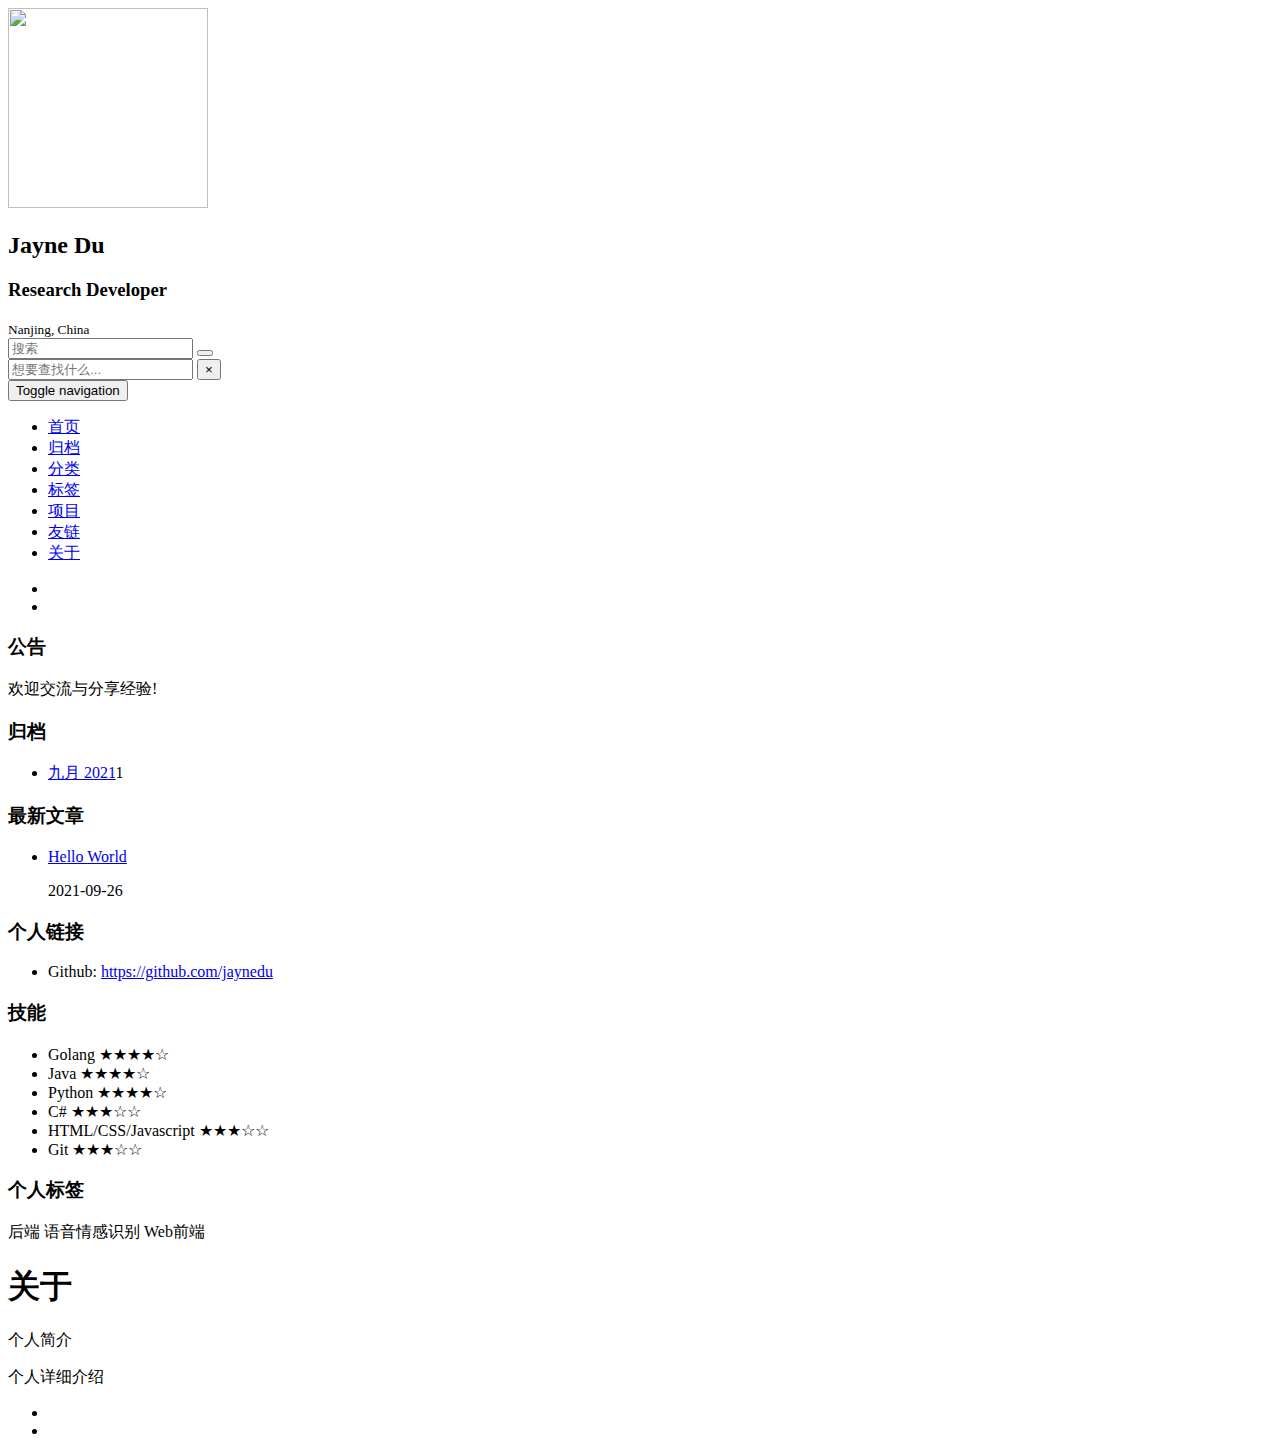
==== commit 8a3f6290: "Site updated: 2021-09-26 16:01:36" ====
--- a/about/index.html
+++ b/about/index.html
@@ -20,7 +20,7 @@
   <meta name="description" content="个人简介">
 <meta property="og:type" content="website">
 <meta property="og:title" content="关于">
-<meta property="og:url" content="https://jaynedu.github.io/about/index.html">
+<meta property="og:url" content="https://jaynedu.github.io/blog/about/index.html">
 <meta property="og:site_name" content="Jayne Du">
 <meta property="og:description" content="个人简介">
 <meta property="og:locale" content="zh_CN">
@@ -29,7 +29,7 @@
 <meta property="article:author" content="Jayne Du">
 <meta name="twitter:card" content="summary">
   <!-- Canonical links -->
-  <link rel="canonical" href="https://jaynedu.github.io/about/index.html">
+  <link rel="canonical" href="https://jaynedu.github.io/blog/about/index.html">
   
     <link rel="alternate" href="/atom.xml" title="Jayne Du" type="application/atom+xml">
   
@@ -37,7 +37,7 @@
     <link rel="icon" href="/favicon.png" type="image/x-icon">
   
   
-<link rel="stylesheet" href="/css/style.css">
+<link rel="stylesheet" href="/blog/css/style.css">
 
   
   
@@ -54,7 +54,7 @@
       
       <div class="profile-block text-center">
         <a id="avatar" href="https://github.com/jaynedu" target="_blank">
-          <img class="img-circle img-rotate" src="/images/avatar.jpg" width="200" height="200">
+          <img class="img-circle img-rotate" src="/blog/images/avatar.jpg" width="200" height="200">
         </a>
         <h2 id="name" class="hidden-xs hidden-sm">Jayne Du</h2>
         <h3 id="title" class="hidden-xs hidden-sm hidden-md">Research Developer</h3>
@@ -98,7 +98,7 @@
         
         
         <li class="menu-item menu-item-home">
-          <a href="/.">
+          <a href="/blog/.">
             
             <i class="icon icon-home-fill"></i>
             
@@ -108,7 +108,7 @@
         
         
         <li class="menu-item menu-item-archives">
-          <a href="/archives">
+          <a href="/blog/archives">
             
             <i class="icon icon-archives-fill"></i>
             
@@ -118,7 +118,7 @@
         
         
         <li class="menu-item menu-item-categories">
-          <a href="/categories">
+          <a href="/blog/categories">
             
             <i class="icon icon-folder"></i>
             
@@ -128,7 +128,7 @@
         
         
         <li class="menu-item menu-item-tags">
-          <a href="/tags">
+          <a href="/blog/tags">
             
             <i class="icon icon-tags"></i>
             
@@ -138,7 +138,7 @@
         
         
         <li class="menu-item menu-item-repository">
-          <a href="/repository">
+          <a href="/blog/repository">
             
             <i class="icon icon-project"></i>
             
@@ -148,7 +148,7 @@
         
         
         <li class="menu-item menu-item-links">
-          <a href="/links">
+          <a href="/blog/links">
             
             <i class="icon icon-friendship"></i>
             
@@ -158,7 +158,7 @@
         
         
         <li class="menu-item menu-item-about">
-          <a href="/about">
+          <a href="/blog/about">
             
             <i class="icon icon-cup-fill"></i>
             
@@ -173,7 +173,7 @@
     	
         <li><a href="https://github.com/jaynedu" target="_blank" title="Github" data-toggle=tooltip data-placement=top><i class="icon icon-github"></i></a></li>
         
-        <li><a href="/atom.xml" target="_blank" title="Rss" data-toggle=tooltip data-placement=top><i class="icon icon-rss"></i></a></li>
+        <li><a href="/blog/atom.xml" target="_blank" title="Rss" data-toggle=tooltip data-placement=top><i class="icon icon-rss"></i></a></li>
         
     </ul>
 
@@ -209,7 +209,7 @@
   <div class="widget">
     <h3 class="widget-title">归档</h3>
     <div class="widget-body">
-      <ul class="archive-list"><li class="archive-list-item"><a class="archive-list-link" href="/archives/2021/09/">九月 2021</a><span class="archive-list-count">1</span></li></ul>
+      <ul class="archive-list"><li class="archive-list-item"><a class="archive-list-link" href="/blog/archives/2021/09/">九月 2021</a><span class="archive-list-count">1</span></li></ul>
     </div>
   </div>
 
@@ -228,7 +228,7 @@
                 
               </p>
               <p class="item-title">
-                <a href="/20210926/hello-world/" class="title">Hello World</a>
+                <a href="/blog/20210926/hello-world/" class="title">Hello World</a>
               </p>
               <p class="item-date">
                 <time datetime="2021-09-26T02:39:43.060Z" itemprop="datePublished">2021-09-26</time>
@@ -350,7 +350,7 @@
     	
         <li><a href="https://github.com/jaynedu" target="_blank" title="Github" data-toggle=tooltip data-placement=top><i class="icon icon-github"></i></a></li>
         
-        <li><a href="/atom.xml" target="_blank" title="Rss" data-toggle=tooltip data-placement=top><i class="icon icon-rss"></i></a></li>
+        <li><a href="/blog/atom.xml" target="_blank" title="Rss" data-toggle=tooltip data-placement=top><i class="icon icon-rss"></i></a></li>
         
     </ul>
 
@@ -366,10 +366,10 @@
 window.jQuery || document.write('<script src="js/jquery.min.js"><\/script>')
 </script>
 
-<script src="/js/plugin.min.js"></script>
-
-
-<script src="/js/application.js"></script>
+<script src="/blog/js/plugin.min.js"></script>
+
+
+<script src="/blog/js/application.js"></script>
 
 
     <script>
@@ -382,14 +382,14 @@
             TAGS: '标签',
             UNTITLED: '(未命名)',
         },
-        ROOT_URL: '/',
-        CONTENT_URL: '/content.json',
+        ROOT_URL: '/blog/',
+        CONTENT_URL: '/blog/content.json',
     };
     window.INSIGHT_CONFIG = INSIGHT_CONFIG;
 })(window);
 </script>
 
-<script src="/js/insight.js"></script>
+<script src="/blog/js/insight.js"></script>
 
 
 
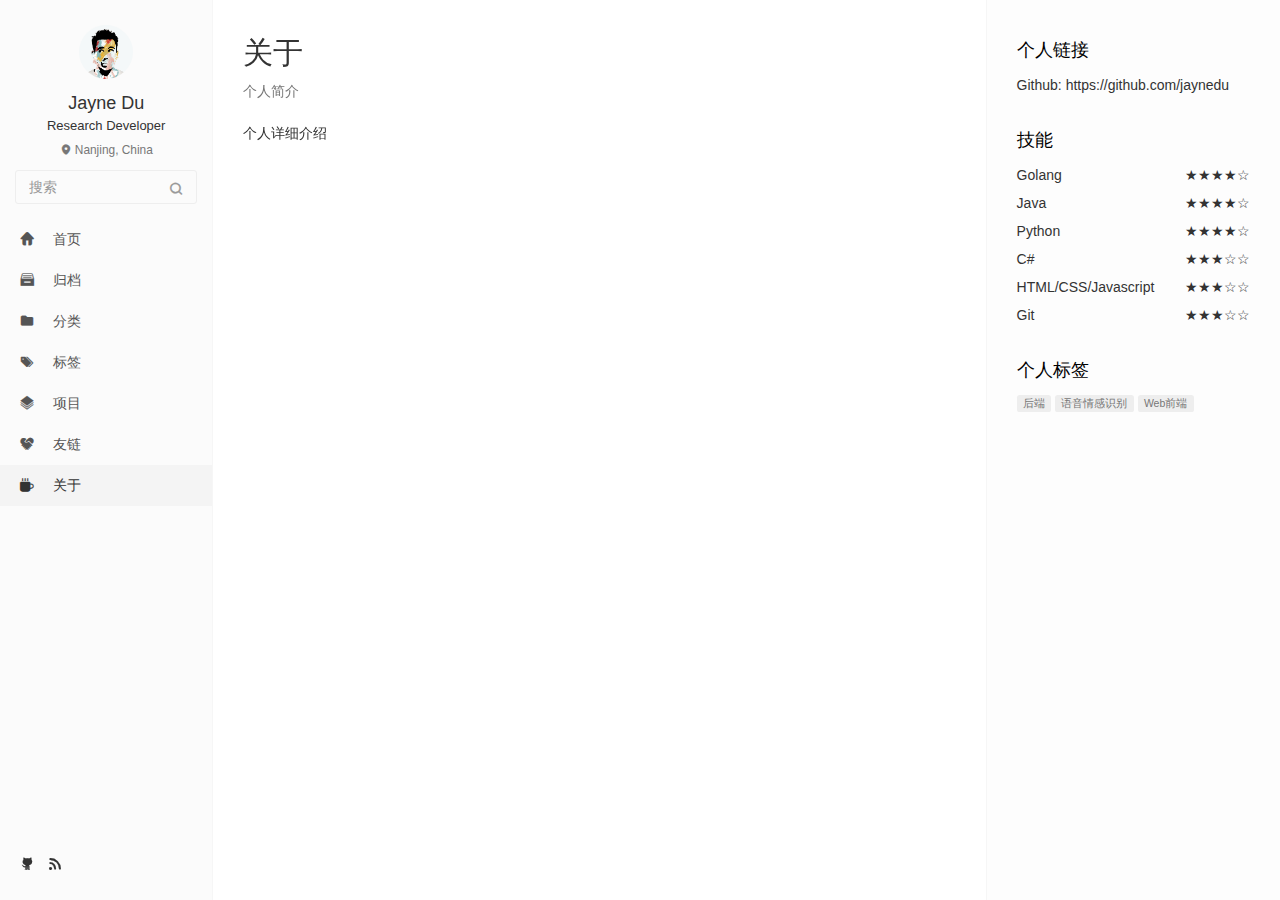
==== commit 3a7700fa: "Site updated: 2021-09-26 16:02:53" ====
--- a/about/index.html
+++ b/about/index.html
@@ -20,7 +20,7 @@
   <meta name="description" content="个人简介">
 <meta property="og:type" content="website">
 <meta property="og:title" content="关于">
-<meta property="og:url" content="https://jaynedu.github.io/blog/about/index.html">
+<meta property="og:url" content="https://jaynedu.github.io/about/index.html">
 <meta property="og:site_name" content="Jayne Du">
 <meta property="og:description" content="个人简介">
 <meta property="og:locale" content="zh_CN">
@@ -29,7 +29,7 @@
 <meta property="article:author" content="Jayne Du">
 <meta name="twitter:card" content="summary">
   <!-- Canonical links -->
-  <link rel="canonical" href="https://jaynedu.github.io/blog/about/index.html">
+  <link rel="canonical" href="https://jaynedu.github.io/about/index.html">
   
     <link rel="alternate" href="/atom.xml" title="Jayne Du" type="application/atom+xml">
   
@@ -37,7 +37,7 @@
     <link rel="icon" href="/favicon.png" type="image/x-icon">
   
   
-<link rel="stylesheet" href="/blog/css/style.css">
+<link rel="stylesheet" href="/css/style.css">
 
   
   
@@ -54,7 +54,7 @@
       
       <div class="profile-block text-center">
         <a id="avatar" href="https://github.com/jaynedu" target="_blank">
-          <img class="img-circle img-rotate" src="/blog/images/avatar.jpg" width="200" height="200">
+          <img class="img-circle img-rotate" src="/images/avatar.jpg" width="200" height="200">
         </a>
         <h2 id="name" class="hidden-xs hidden-sm">Jayne Du</h2>
         <h3 id="title" class="hidden-xs hidden-sm hidden-md">Research Developer</h3>
@@ -98,7 +98,7 @@
         
         
         <li class="menu-item menu-item-home">
-          <a href="/blog/.">
+          <a href="/.">
             
             <i class="icon icon-home-fill"></i>
             
@@ -108,7 +108,7 @@
         
         
         <li class="menu-item menu-item-archives">
-          <a href="/blog/archives">
+          <a href="/archives">
             
             <i class="icon icon-archives-fill"></i>
             
@@ -118,7 +118,7 @@
         
         
         <li class="menu-item menu-item-categories">
-          <a href="/blog/categories">
+          <a href="/categories">
             
             <i class="icon icon-folder"></i>
             
@@ -128,7 +128,7 @@
         
         
         <li class="menu-item menu-item-tags">
-          <a href="/blog/tags">
+          <a href="/tags">
             
             <i class="icon icon-tags"></i>
             
@@ -138,7 +138,7 @@
         
         
         <li class="menu-item menu-item-repository">
-          <a href="/blog/repository">
+          <a href="/repository">
             
             <i class="icon icon-project"></i>
             
@@ -148,7 +148,7 @@
         
         
         <li class="menu-item menu-item-links">
-          <a href="/blog/links">
+          <a href="/links">
             
             <i class="icon icon-friendship"></i>
             
@@ -158,7 +158,7 @@
         
         
         <li class="menu-item menu-item-about">
-          <a href="/blog/about">
+          <a href="/about">
             
             <i class="icon icon-cup-fill"></i>
             
@@ -173,7 +173,7 @@
     	
         <li><a href="https://github.com/jaynedu" target="_blank" title="Github" data-toggle=tooltip data-placement=top><i class="icon icon-github"></i></a></li>
         
-        <li><a href="/blog/atom.xml" target="_blank" title="Rss" data-toggle=tooltip data-placement=top><i class="icon icon-rss"></i></a></li>
+        <li><a href="/atom.xml" target="_blank" title="Rss" data-toggle=tooltip data-placement=top><i class="icon icon-rss"></i></a></li>
         
     </ul>
 
@@ -209,7 +209,7 @@
   <div class="widget">
     <h3 class="widget-title">归档</h3>
     <div class="widget-body">
-      <ul class="archive-list"><li class="archive-list-item"><a class="archive-list-link" href="/blog/archives/2021/09/">九月 2021</a><span class="archive-list-count">1</span></li></ul>
+      <ul class="archive-list"><li class="archive-list-item"><a class="archive-list-link" href="/archives/2021/09/">九月 2021</a><span class="archive-list-count">1</span></li></ul>
     </div>
   </div>
 
@@ -228,7 +228,7 @@
                 
               </p>
               <p class="item-title">
-                <a href="/blog/20210926/hello-world/" class="title">Hello World</a>
+                <a href="/20210926/hello-world/" class="title">Hello World</a>
               </p>
               <p class="item-date">
                 <time datetime="2021-09-26T02:39:43.060Z" itemprop="datePublished">2021-09-26</time>
@@ -350,7 +350,7 @@
     	
         <li><a href="https://github.com/jaynedu" target="_blank" title="Github" data-toggle=tooltip data-placement=top><i class="icon icon-github"></i></a></li>
         
-        <li><a href="/blog/atom.xml" target="_blank" title="Rss" data-toggle=tooltip data-placement=top><i class="icon icon-rss"></i></a></li>
+        <li><a href="/atom.xml" target="_blank" title="Rss" data-toggle=tooltip data-placement=top><i class="icon icon-rss"></i></a></li>
         
     </ul>
 
@@ -366,10 +366,10 @@
 window.jQuery || document.write('<script src="js/jquery.min.js"><\/script>')
 </script>
 
-<script src="/blog/js/plugin.min.js"></script>
-
-
-<script src="/blog/js/application.js"></script>
+<script src="/js/plugin.min.js"></script>
+
+
+<script src="/js/application.js"></script>
 
 
     <script>
@@ -382,14 +382,14 @@
             TAGS: '标签',
             UNTITLED: '(未命名)',
         },
-        ROOT_URL: '/blog/',
-        CONTENT_URL: '/blog/content.json',
+        ROOT_URL: '/',
+        CONTENT_URL: '/content.json',
     };
     window.INSIGHT_CONFIG = INSIGHT_CONFIG;
 })(window);
 </script>
 
-<script src="/blog/js/insight.js"></script>
+<script src="/js/insight.js"></script>
 
 
 
--- a/css/style.css
+++ b/css/style.css
@@ -0,0 +1,9210 @@
+@charset "UTF-8";
+
+/**
+ * global variables and mixins
+ */
+
+/**
+ * font family
+ */
+
+/**
+ * 
+ */
+
+/* Mixins */
+
+/**
+ * bootstrap
+ */
+
+/*!
+ * Bootstrap v3.3.7 (http://getbootstrap.com)
+ * Copyright 2011-2016 Twitter, Inc.
+ * Licensed under MIT (https://github.com/twbs/bootstrap/blob/master/LICENSE)
+ */
+
+/*! normalize.css v3.0.3 | MIT License | github.com/necolas/normalize.css */
+
+html {
+  font-family: sans-serif;
+  -ms-text-size-adjust: 100%;
+  -webkit-text-size-adjust: 100%;
+}
+
+body {
+  margin: 0;
+}
+
+article,
+aside,
+details,
+figcaption,
+figure,
+footer,
+header,
+hgroup,
+main,
+menu,
+nav,
+section,
+summary {
+  display: block;
+}
+
+audio,
+canvas,
+progress,
+video {
+  display: inline-block;
+  vertical-align: baseline;
+}
+
+audio:not([controls]) {
+  display: none;
+  height: 0;
+}
+
+[hidden],
+template {
+  display: none;
+}
+
+a {
+  background-color: transparent;
+}
+
+a:active,
+a:hover {
+  outline: 0;
+}
+
+abbr[title] {
+  border-bottom: 1px dotted;
+}
+
+b,
+strong {
+  font-weight: bold;
+}
+
+dfn {
+  font-style: italic;
+}
+
+h1 {
+  font-size: 2em;
+  margin: 0.67em 0;
+}
+
+mark {
+  background: #ff0;
+  color: #000;
+}
+
+small {
+  font-size: 80%;
+}
+
+sub,
+sup {
+  font-size: 75%;
+  line-height: 0;
+  position: relative;
+  vertical-align: baseline;
+}
+
+sup {
+  top: -0.5em;
+}
+
+sub {
+  bottom: -0.25em;
+}
+
+img {
+  border: 0;
+}
+
+svg:not(:root) {
+  overflow: hidden;
+}
+
+figure {
+  margin: 1em 40px;
+}
+
+hr {
+  -webkit-box-sizing: content-box;
+  box-sizing: content-box;
+  height: 0;
+}
+
+pre {
+  overflow: auto;
+}
+
+code,
+kbd,
+pre,
+samp {
+  font-family: monospace,monospace;
+  font-size: 1em;
+}
+
+button,
+input,
+optgroup,
+select,
+textarea {
+  color: inherit;
+  font: inherit;
+  margin: 0;
+}
+
+button {
+  overflow: visible;
+}
+
+button,
+select {
+  text-transform: none;
+}
+
+button,
+html input[type="button"],
+input[type="reset"],
+input[type="submit"] {
+  -webkit-appearance: button;
+  cursor: pointer;
+}
+
+button[disabled],
+html input[disabled] {
+  cursor: default;
+}
+
+button::-moz-focus-inner,
+input::-moz-focus-inner {
+  border: 0;
+  padding: 0;
+}
+
+input {
+  line-height: normal;
+}
+
+input[type="checkbox"],
+input[type="radio"] {
+  -webkit-box-sizing: border-box;
+  box-sizing: border-box;
+  padding: 0;
+}
+
+input[type="number"]::-webkit-inner-spin-button,
+input[type="number"]::-webkit-outer-spin-button {
+  height: auto;
+}
+
+input[type="search"] {
+  -webkit-appearance: textfield;
+  -webkit-box-sizing: content-box;
+  box-sizing: content-box;
+}
+
+input[type="search"]::-webkit-search-cancel-button,
+input[type="search"]::-webkit-search-decoration {
+  -webkit-appearance: none;
+}
+
+fieldset {
+  border: 1px solid #c0c0c0;
+  margin: 0 2px;
+  padding: 0.35em 0.625em 0.75em;
+}
+
+legend {
+  border: 0;
+  padding: 0;
+}
+
+textarea {
+  overflow: auto;
+}
+
+optgroup {
+  font-weight: bold;
+}
+
+table {
+  border-collapse: collapse;
+  border-spacing: 0;
+}
+
+td,
+th {
+  padding: 0;
+}
+
+/*! Source: https://github.com/h5bp/html5-boilerplate/blob/master/src/css/main.css */
+
+* {
+  -webkit-box-sizing: border-box;
+  box-sizing: border-box;
+}
+
+*:before,
+*:after {
+  -webkit-box-sizing: border-box;
+  box-sizing: border-box;
+}
+
+html {
+  font-size: 10px;
+  -webkit-tap-highlight-color: transparent;
+}
+
+input,
+button,
+select,
+textarea {
+  font-family: inherit;
+  font-size: inherit;
+  line-height: inherit;
+}
+
+a {
+  color: #2196f3;
+  text-decoration: none;
+}
+
+a:hover,
+a:focus {
+  color: #0a6ebd;
+  text-decoration: underline;
+}
+
+a:focus {
+  outline: 5px auto -webkit-focus-ring-color;
+  outline-offset: -2px;
+}
+
+figure {
+  margin: 0;
+}
+
+img {
+  vertical-align: middle;
+}
+
+.img-responsive {
+  display: block;
+  max-width: 100%;
+  height: auto;
+}
+
+.img-rounded {
+  border-radius: 6px;
+}
+
+.img-thumbnail {
+  padding: 4px;
+  line-height: 1.57143;
+  background-color: #fff;
+  border: 1px solid #ddd;
+  border-radius: 4px;
+  -webkit-transition: all 0.2s ease-in-out;
+  transition: all 0.2s ease-in-out;
+  display: inline-block;
+  max-width: 100%;
+  height: auto;
+}
+
+.img-circle {
+  border-radius: 50%;
+}
+
+hr {
+  margin-top: 21px;
+  margin-bottom: 21px;
+  border: 0;
+  border-top: 1px solid #eeeeee;
+}
+
+.sr-only {
+  position: absolute;
+  width: 1px;
+  height: 1px;
+  margin: -1px;
+  padding: 0;
+  overflow: hidden;
+  clip: rect(0, 0, 0, 0);
+  border: 0;
+}
+
+.sr-only-focusable:active,
+.sr-only-focusable:focus {
+  position: static;
+  width: auto;
+  height: auto;
+  margin: 0;
+  overflow: visible;
+  clip: auto;
+}
+
+[role="button"] {
+  cursor: pointer;
+}
+
+h1,
+h2,
+h3,
+h4,
+h5,
+h6,
+.h1,
+.h2,
+.h3,
+.h4,
+.h5,
+.h6 {
+  font-family: inherit;
+  font-weight: 500;
+  line-height: 1.1;
+  color: inherit;
+}
+
+h1 small,
+h1 .small,
+h2 small,
+h2 .small,
+h3 small,
+h3 .small,
+h4 small,
+h4 .small,
+h5 small,
+h5 .small,
+h6 small,
+h6 .small,
+.h1 small,
+.h1 .small,
+.h2 small,
+.h2 .small,
+.h3 small,
+.h3 .small,
+.h4 small,
+.h4 .small,
+.h5 small,
+.h5 .small,
+.h6 small,
+.h6 .small {
+  font-weight: normal;
+  line-height: 1;
+  color: #777777;
+}
+
+h1,
+.h1,
+h2,
+.h2,
+h3,
+.h3 {
+  margin-top: 21px;
+  margin-bottom: 10.5px;
+}
+
+h1 small,
+h1 .small,
+.h1 small,
+.h1 .small,
+h2 small,
+h2 .small,
+.h2 small,
+.h2 .small,
+h3 small,
+h3 .small,
+.h3 small,
+.h3 .small {
+  font-size: 65%;
+}
+
+h4,
+.h4,
+h5,
+.h5,
+h6,
+.h6 {
+  margin-top: 10.5px;
+  margin-bottom: 10.5px;
+}
+
+h4 small,
+h4 .small,
+.h4 small,
+.h4 .small,
+h5 small,
+h5 .small,
+.h5 small,
+.h5 .small,
+h6 small,
+h6 .small,
+.h6 small,
+.h6 .small {
+  font-size: 75%;
+}
+
+h1,
+.h1 {
+  font-size: 30px;
+}
+
+h2,
+.h2 {
+  font-size: 26px;
+}
+
+h3,
+.h3 {
+  font-size: 22px;
+}
+
+h4,
+.h4 {
+  font-size: 18px;
+}
+
+h5,
+.h5 {
+  font-size: 14px;
+}
+
+h6,
+.h6 {
+  font-size: 12px;
+}
+
+p {
+  margin: 0 0 10.5px;
+}
+
+.lead {
+  margin-bottom: 21px;
+  font-size: 16px;
+  font-weight: 300;
+  line-height: 1.4;
+}
+
+small,
+.small {
+  font-size: 85%;
+}
+
+mark,
+.mark {
+  background-color: #fcf8e3;
+  padding: .2em;
+}
+
+.text-left {
+  text-align: left;
+}
+
+.text-right {
+  text-align: right;
+}
+
+.text-center {
+  text-align: center;
+}
+
+.text-justify {
+  text-align: justify;
+}
+
+.text-nowrap {
+  white-space: nowrap;
+}
+
+.text-lowercase {
+  text-transform: lowercase;
+}
+
+.text-uppercase,
+.initialism {
+  text-transform: uppercase;
+}
+
+.text-capitalize {
+  text-transform: capitalize;
+}
+
+.text-muted {
+  color: #777777 !important;
+}
+
+.text-primary {
+  color: #2196f3;
+}
+
+a.text-primary:hover,
+a.text-primary:focus {
+  color: #0c7cd5;
+}
+
+.text-success {
+  color: #3c763d;
+}
+
+a.text-success:hover,
+a.text-success:focus {
+  color: #2b542c;
+}
+
+.text-info {
+  color: #31708f;
+}
+
+a.text-info:hover,
+a.text-info:focus {
+  color: #245269;
+}
+
+.text-warning {
+  color: #8a6d3b;
+}
+
+a.text-warning:hover,
+a.text-warning:focus {
+  color: #66512c;
+}
+
+.text-danger {
+  color: #a94442;
+}
+
+a.text-danger:hover,
+a.text-danger:focus {
+  color: #843534;
+}
+
+.bg-primary {
+  color: #fff;
+}
+
+.bg-primary {
+  background-color: #2196f3;
+}
+
+a.bg-primary:hover,
+a.bg-primary:focus {
+  background-color: #0c7cd5;
+}
+
+.bg-success {
+  background-color: #dff0d8;
+}
+
+a.bg-success:hover,
+a.bg-success:focus {
+  background-color: #c1e2b3;
+}
+
+.bg-info {
+  background-color: #d9edf7;
+}
+
+a.bg-info:hover,
+a.bg-info:focus {
+  background-color: #afd9ee;
+}
+
+.bg-warning {
+  background-color: #fcf8e3;
+}
+
+a.bg-warning:hover,
+a.bg-warning:focus {
+  background-color: #f7ecb5;
+}
+
+.bg-danger {
+  background-color: #f2dede;
+}
+
+a.bg-danger:hover,
+a.bg-danger:focus {
+  background-color: #e4b9b9;
+}
+
+.page-header {
+  padding-bottom: 9.5px;
+  margin: 42px 0 21px;
+  border-bottom: 1px solid #eeeeee;
+}
+
+ul,
+ol {
+  margin-top: 0;
+  margin-bottom: 10.5px;
+}
+
+ul ul,
+ul ol,
+ol ul,
+ol ol {
+  margin-bottom: 0;
+}
+
+.list-unstyled {
+  padding-left: 0;
+  list-style: none;
+}
+
+.list-inline {
+  padding-left: 0;
+  list-style: none;
+  margin-left: -5px;
+}
+
+.list-inline > li {
+  display: inline-block;
+  padding-left: 5px;
+  padding-right: 5px;
+}
+
+dl {
+  margin-top: 0;
+  margin-bottom: 21px;
+}
+
+dt,
+dd {
+  line-height: 1.57143;
+}
+
+dt {
+  font-weight: bold;
+}
+
+dd {
+  margin-left: 0;
+}
+
+.dl-horizontal dd:before,
+.dl-horizontal dd:after {
+  content: " ";
+  display: table;
+}
+
+.dl-horizontal dd:after {
+  clear: both;
+}
+
+abbr[title],
+abbr[data-original-title] {
+  cursor: help;
+  border-bottom: 1px dotted #777777;
+}
+
+.initialism {
+  font-size: 90%;
+}
+
+blockquote {
+  padding: 10.5px 16px;
+  margin: 0 0 21px;
+  border: 1px dotted #eeeeee;
+  border-left: 3px solid #eeeeee;
+  background-color: #fbfbfb;
+}
+
+blockquote p:last-child,
+blockquote ul:last-child,
+blockquote ol:last-child {
+  margin-bottom: 0;
+}
+
+blockquote footer,
+blockquote small,
+blockquote .small {
+  display: block;
+  font-size: 80%;
+  line-height: 1.57143;
+  color: #777777;
+}
+
+blockquote footer:before,
+blockquote small:before,
+blockquote .small:before {
+  content: '\2014 \00A0';
+}
+
+.blockquote-reverse,
+blockquote.pull-right {
+  padding-right: 15px;
+  padding-left: 0;
+  border-right: 5px solid #eeeeee;
+  border-left: 0;
+  text-align: right;
+}
+
+.blockquote-reverse footer:before,
+.blockquote-reverse small:before,
+.blockquote-reverse .small:before,
+blockquote.pull-right footer:before,
+blockquote.pull-right small:before,
+blockquote.pull-right .small:before {
+  content: '';
+}
+
+.blockquote-reverse footer:after,
+.blockquote-reverse small:after,
+.blockquote-reverse .small:after,
+blockquote.pull-right footer:after,
+blockquote.pull-right small:after,
+blockquote.pull-right .small:after {
+  content: '\00A0 \2014';
+}
+
+address {
+  margin-bottom: 21px;
+  font-style: normal;
+  line-height: 1.57143;
+}
+
+.container {
+  margin-right: auto;
+  margin-left: auto;
+  padding-left: 15px;
+  padding-right: 15px;
+}
+
+.container:before,
+.container:after {
+  content: " ";
+  display: table;
+}
+
+.container:after {
+  clear: both;
+}
+
+.container-fluid {
+  margin-right: auto;
+  margin-left: auto;
+  padding-left: 15px;
+  padding-right: 15px;
+}
+
+.container-fluid:before,
+.container-fluid:after {
+  content: " ";
+  display: table;
+}
+
+.container-fluid:after {
+  clear: both;
+}
+
+.row {
+  margin-left: -15px;
+  margin-right: -15px;
+}
+
+.row:before,
+.row:after {
+  content: " ";
+  display: table;
+}
+
+.row:after {
+  clear: both;
+}
+
+.col-xs-1,
+.col-sm-1,
+.col-md-1,
+.col-lg-1,
+.col-xs-2,
+.col-sm-2,
+.col-md-2,
+.col-lg-2,
+.col-xs-3,
+.col-sm-3,
+.col-md-3,
+.col-lg-3,
+.col-xs-4,
+.col-sm-4,
+.col-md-4,
+.col-lg-4,
+.col-xs-5,
+.col-sm-5,
+.col-md-5,
+.col-lg-5,
+.col-xs-6,
+.col-sm-6,
+.col-md-6,
+.col-lg-6,
+.col-xs-7,
+.col-sm-7,
+.col-md-7,
+.col-lg-7,
+.col-xs-8,
+.col-sm-8,
+.col-md-8,
+.col-lg-8,
+.col-xs-9,
+.col-sm-9,
+.col-md-9,
+.col-lg-9,
+.col-xs-10,
+.col-sm-10,
+.col-md-10,
+.col-lg-10,
+.col-xs-11,
+.col-sm-11,
+.col-md-11,
+.col-lg-11,
+.col-xs-12,
+.col-sm-12,
+.col-md-12,
+.col-lg-12 {
+  position: relative;
+  min-height: 1px;
+  padding-left: 15px;
+  padding-right: 15px;
+}
+
+.col-xs-1,
+.col-xs-2,
+.col-xs-3,
+.col-xs-4,
+.col-xs-5,
+.col-xs-6,
+.col-xs-7,
+.col-xs-8,
+.col-xs-9,
+.col-xs-10,
+.col-xs-11,
+.col-xs-12 {
+  float: left;
+}
+
+.col-xs-1 {
+  width: 8.33333%;
+}
+
+.col-xs-2 {
+  width: 16.66667%;
+}
+
+.col-xs-3 {
+  width: 25%;
+}
+
+.col-xs-4 {
+  width: 33.33333%;
+}
+
+.col-xs-5 {
+  width: 41.66667%;
+}
+
+.col-xs-6 {
+  width: 50%;
+}
+
+.col-xs-7 {
+  width: 58.33333%;
+}
+
+.col-xs-8 {
+  width: 66.66667%;
+}
+
+.col-xs-9 {
+  width: 75%;
+}
+
+.col-xs-10 {
+  width: 83.33333%;
+}
+
+.col-xs-11 {
+  width: 91.66667%;
+}
+
+.col-xs-12 {
+  width: 100%;
+}
+
+.col-xs-pull-0 {
+  right: auto;
+}
+
+.col-xs-pull-1 {
+  right: 8.33333%;
+}
+
+.col-xs-pull-2 {
+  right: 16.66667%;
+}
+
+.col-xs-pull-3 {
+  right: 25%;
+}
+
+.col-xs-pull-4 {
+  right: 33.33333%;
+}
+
+.col-xs-pull-5 {
+  right: 41.66667%;
+}
+
+.col-xs-pull-6 {
+  right: 50%;
+}
+
+.col-xs-pull-7 {
+  right: 58.33333%;
+}
+
+.col-xs-pull-8 {
+  right: 66.66667%;
+}
+
+.col-xs-pull-9 {
+  right: 75%;
+}
+
+.col-xs-pull-10 {
+  right: 83.33333%;
+}
+
+.col-xs-pull-11 {
+  right: 91.66667%;
+}
+
+.col-xs-pull-12 {
+  right: 100%;
+}
+
+.col-xs-push-0 {
+  left: auto;
+}
+
+.col-xs-push-1 {
+  left: 8.33333%;
+}
+
+.col-xs-push-2 {
+  left: 16.66667%;
+}
+
+.col-xs-push-3 {
+  left: 25%;
+}
+
+.col-xs-push-4 {
+  left: 33.33333%;
+}
+
+.col-xs-push-5 {
+  left: 41.66667%;
+}
+
+.col-xs-push-6 {
+  left: 50%;
+}
+
+.col-xs-push-7 {
+  left: 58.33333%;
+}
+
+.col-xs-push-8 {
+  left: 66.66667%;
+}
+
+.col-xs-push-9 {
+  left: 75%;
+}
+
+.col-xs-push-10 {
+  left: 83.33333%;
+}
+
+.col-xs-push-11 {
+  left: 91.66667%;
+}
+
+.col-xs-push-12 {
+  left: 100%;
+}
+
+.col-xs-offset-0 {
+  margin-left: 0%;
+}
+
+.col-xs-offset-1 {
+  margin-left: 8.33333%;
+}
+
+.col-xs-offset-2 {
+  margin-left: 16.66667%;
+}
+
+.col-xs-offset-3 {
+  margin-left: 25%;
+}
+
+.col-xs-offset-4 {
+  margin-left: 33.33333%;
+}
+
+.col-xs-offset-5 {
+  margin-left: 41.66667%;
+}
+
+.col-xs-offset-6 {
+  margin-left: 50%;
+}
+
+.col-xs-offset-7 {
+  margin-left: 58.33333%;
+}
+
+.col-xs-offset-8 {
+  margin-left: 66.66667%;
+}
+
+.col-xs-offset-9 {
+  margin-left: 75%;
+}
+
+.col-xs-offset-10 {
+  margin-left: 83.33333%;
+}
+
+.col-xs-offset-11 {
+  margin-left: 91.66667%;
+}
+
+.col-xs-offset-12 {
+  margin-left: 100%;
+}
+
+.btn {
+  display: inline-block;
+  margin-bottom: 0;
+  font-weight: normal;
+  text-align: center;
+  vertical-align: middle;
+  -ms-touch-action: manipulation;
+  touch-action: manipulation;
+  cursor: pointer;
+  background-image: none;
+  border: 1px solid transparent;
+  white-space: nowrap;
+  padding: 6px 12px;
+  font-size: 14px;
+  line-height: 1.57143;
+  border-radius: 4px;
+  -webkit-user-select: none;
+  -moz-user-select: none;
+  -ms-user-select: none;
+  user-select: none;
+}
+
+.btn:focus,
+.btn.focus,
+.btn:active:focus,
+.btn:active.focus,
+.btn.active:focus,
+.btn.active.focus {
+  outline: 5px auto -webkit-focus-ring-color;
+  outline-offset: -2px;
+}
+
+.btn:hover,
+.btn:focus,
+.btn.focus {
+  color: #333;
+  text-decoration: none;
+}
+
+.btn:active,
+.btn.active {
+  outline: 0;
+  background-image: none;
+  -webkit-box-shadow: inset 0 3px 5px rgba(0, 0, 0, 0.125);
+  box-shadow: inset 0 3px 5px rgba(0, 0, 0, 0.125);
+}
+
+.btn.disabled,
+.btn[disabled],
+fieldset[disabled] .btn {
+  cursor: not-allowed;
+  opacity: 0.65;
+  filter: alpha(opacity=65);
+  -webkit-box-shadow: none;
+  box-shadow: none;
+}
+
+a.btn.disabled,
+fieldset[disabled] a.btn {
+  pointer-events: none;
+}
+
+.btn-default {
+  color: #333;
+  background-color: #fff;
+  border-color: #ccc;
+}
+
+.btn-default:focus,
+.btn-default.focus {
+  color: #333;
+  background-color: #e6e6e6;
+  border-color: #8c8c8c;
+}
+
+.btn-default:hover {
+  color: #333;
+  background-color: #e6e6e6;
+  border-color: #adadad;
+}
+
+.btn-default:active,
+.btn-default.active,
+.open > .btn-default.dropdown-toggle {
+  color: #333;
+  background-color: #e6e6e6;
+  border-color: #adadad;
+}
+
+.btn-default:active:hover,
+.btn-default:active:focus,
+.btn-default:active.focus,
+.btn-default.active:hover,
+.btn-default.active:focus,
+.btn-default.active.focus,
+.open > .btn-default.dropdown-toggle:hover,
+.open > .btn-default.dropdown-toggle:focus,
+.open > .btn-default.dropdown-toggle.focus {
+  color: #333;
+  background-color: #d4d4d4;
+  border-color: #8c8c8c;
+}
+
+.btn-default:active,
+.btn-default.active,
+.open > .btn-default.dropdown-toggle {
+  background-image: none;
+}
+
+.btn-default.disabled:hover,
+.btn-default.disabled:focus,
+.btn-default.disabled.focus,
+.btn-default[disabled]:hover,
+.btn-default[disabled]:focus,
+.btn-default[disabled].focus,
+fieldset[disabled] .btn-default:hover,
+fieldset[disabled] .btn-default:focus,
+fieldset[disabled] .btn-default.focus {
+  background-color: #fff;
+  border-color: #ccc;
+}
+
+.btn-default .badge {
+  color: #fff;
+  background-color: #333;
+}
+
+.btn-primary {
+  color: #fff;
+  background-color: #2196f3;
+  border-color: #0d8aee;
+}
+
+.btn-primary:focus,
+.btn-primary.focus {
+  color: #fff;
+  background-color: #0c7cd5;
+  border-color: #064475;
+}
+
+.btn-primary:hover {
+  color: #fff;
+  background-color: #0c7cd5;
+  border-color: #0a68b4;
+}
+
+.btn-primary:active,
+.btn-primary.active,
+.open > .btn-primary.dropdown-toggle {
+  color: #fff;
+  background-color: #0c7cd5;
+  border-color: #0a68b4;
+}
+
+.btn-primary:active:hover,
+.btn-primary:active:focus,
+.btn-primary:active.focus,
+.btn-primary.active:hover,
+.btn-primary.active:focus,
+.btn-primary.active.focus,
+.open > .btn-primary.dropdown-toggle:hover,
+.open > .btn-primary.dropdown-toggle:focus,
+.open > .btn-primary.dropdown-toggle.focus {
+  color: #fff;
+  background-color: #0a68b4;
+  border-color: #064475;
+}
+
+.btn-primary:active,
+.btn-primary.active,
+.open > .btn-primary.dropdown-toggle {
+  background-image: none;
+}
+
+.btn-primary.disabled:hover,
+.btn-primary.disabled:focus,
+.btn-primary.disabled.focus,
+.btn-primary[disabled]:hover,
+.btn-primary[disabled]:focus,
+.btn-primary[disabled].focus,
+fieldset[disabled] .btn-primary:hover,
+fieldset[disabled] .btn-primary:focus,
+fieldset[disabled] .btn-primary.focus {
+  background-color: #2196f3;
+  border-color: #0d8aee;
+}
+
+.btn-primary .badge {
+  color: #2196f3;
+  background-color: #fff;
+}
+
+.btn-success {
+  color: #fff;
+  background-color: #5cb85c;
+  border-color: #4cae4c;
+}
+
+.btn-success:focus,
+.btn-success.focus {
+  color: #fff;
+  background-color: #449d44;
+  border-color: #255625;
+}
+
+.btn-success:hover {
+  color: #fff;
+  background-color: #449d44;
+  border-color: #398439;
+}
+
+.btn-success:active,
+.btn-success.active,
+.open > .btn-success.dropdown-toggle {
+  color: #fff;
+  background-color: #449d44;
+  border-color: #398439;
+}
+
+.btn-success:active:hover,
+.btn-success:active:focus,
+.btn-success:active.focus,
+.btn-success.active:hover,
+.btn-success.active:focus,
+.btn-success.active.focus,
+.open > .btn-success.dropdown-toggle:hover,
+.open > .btn-success.dropdown-toggle:focus,
+.open > .btn-success.dropdown-toggle.focus {
+  color: #fff;
+  background-color: #398439;
+  border-color: #255625;
+}
+
+.btn-success:active,
+.btn-success.active,
+.open > .btn-success.dropdown-toggle {
+  background-image: none;
+}
+
+.btn-success.disabled:hover,
+.btn-success.disabled:focus,
+.btn-success.disabled.focus,
+.btn-success[disabled]:hover,
+.btn-success[disabled]:focus,
+.btn-success[disabled].focus,
+fieldset[disabled] .btn-success:hover,
+fieldset[disabled] .btn-success:focus,
+fieldset[disabled] .btn-success.focus {
+  background-color: #5cb85c;
+  border-color: #4cae4c;
+}
+
+.btn-success .badge {
+  color: #5cb85c;
+  background-color: #fff;
+}
+
+.btn-info {
+  color: #fff;
+  background-color: #56CCF2;
+  border-color: #3ec5f0;
+}
+
+.btn-info:focus,
+.btn-info.focus {
+  color: #fff;
+  background-color: #27beee;
+  border-color: #0d7ea3;
+}
+
+.btn-info:hover {
+  color: #fff;
+  background-color: #27beee;
+  border-color: #11aee0;
+}
+
+.btn-info:active,
+.btn-info.active,
+.open > .btn-info.dropdown-toggle {
+  color: #fff;
+  background-color: #27beee;
+  border-color: #11aee0;
+}
+
+.btn-info:active:hover,
+.btn-info:active:focus,
+.btn-info:active.focus,
+.btn-info.active:hover,
+.btn-info.active:focus,
+.btn-info.active.focus,
+.open > .btn-info.dropdown-toggle:hover,
+.open > .btn-info.dropdown-toggle:focus,
+.open > .btn-info.dropdown-toggle.focus {
+  color: #fff;
+  background-color: #11aee0;
+  border-color: #0d7ea3;
+}
+
+.btn-info:active,
+.btn-info.active,
+.open > .btn-info.dropdown-toggle {
+  background-image: none;
+}
+
+.btn-info.disabled:hover,
+.btn-info.disabled:focus,
+.btn-info.disabled.focus,
+.btn-info[disabled]:hover,
+.btn-info[disabled]:focus,
+.btn-info[disabled].focus,
+fieldset[disabled] .btn-info:hover,
+fieldset[disabled] .btn-info:focus,
+fieldset[disabled] .btn-info.focus {
+  background-color: #56CCF2;
+  border-color: #3ec5f0;
+}
+
+.btn-info .badge {
+  color: #56CCF2;
+  background-color: #fff;
+}
+
+.btn-warning {
+  color: #fff;
+  background-color: #F09819;
+  border-color: #e18b0f;
+}
+
+.btn-warning:focus,
+.btn-warning.focus {
+  color: #fff;
+  background-color: #c97c0d;
+  border-color: #694107;
+}
+
+.btn-warning:hover {
+  color: #fff;
+  background-color: #c97c0d;
+  border-color: #a7670b;
+}
+
+.btn-warning:active,
+.btn-warning.active,
+.open > .btn-warning.dropdown-toggle {
+  color: #fff;
+  background-color: #c97c0d;
+  border-color: #a7670b;
+}
+
+.btn-warning:active:hover,
+.btn-warning:active:focus,
+.btn-warning:active.focus,
+.btn-warning.active:hover,
+.btn-warning.active:focus,
+.btn-warning.active.focus,
+.open > .btn-warning.dropdown-toggle:hover,
+.open > .btn-warning.dropdown-toggle:focus,
+.open > .btn-warning.dropdown-toggle.focus {
+  color: #fff;
+  background-color: #a7670b;
+  border-color: #694107;
+}
+
+.btn-warning:active,
+.btn-warning.active,
+.open > .btn-warning.dropdown-toggle {
+  background-image: none;
+}
+
+.btn-warning.disabled:hover,
+.btn-warning.disabled:focus,
+.btn-warning.disabled.focus,
+.btn-warning[disabled]:hover,
+.btn-warning[disabled]:focus,
+.btn-warning[disabled].focus,
+fieldset[disabled] .btn-warning:hover,
+fieldset[disabled] .btn-warning:focus,
+fieldset[disabled] .btn-warning.focus {
+  background-color: #F09819;
+  border-color: #e18b0f;
+}
+
+.btn-warning .badge {
+  color: #F09819;
+  background-color: #fff;
+}
+
+.btn-danger {
+  color: #fff;
+  background-color: #FF512F;
+  border-color: #ff3c16;
+}
+
+.btn-danger:focus,
+.btn-danger.focus {
+  color: #fff;
+  background-color: #fb2900;
+  border-color: #951800;
+}
+
+.btn-danger:hover {
+  color: #fff;
+  background-color: #fb2900;
+  border-color: #d72300;
+}
+
+.btn-danger:active,
+.btn-danger.active,
+.open > .btn-danger.dropdown-toggle {
+  color: #fff;
+  background-color: #fb2900;
+  border-color: #d72300;
+}
+
+.btn-danger:active:hover,
+.btn-danger:active:focus,
+.btn-danger:active.focus,
+.btn-danger.active:hover,
+.btn-danger.active:focus,
+.btn-danger.active.focus,
+.open > .btn-danger.dropdown-toggle:hover,
+.open > .btn-danger.dropdown-toggle:focus,
+.open > .btn-danger.dropdown-toggle.focus {
+  color: #fff;
+  background-color: #d72300;
+  border-color: #951800;
+}
+
+.btn-danger:active,
+.btn-danger.active,
+.open > .btn-danger.dropdown-toggle {
+  background-image: none;
+}
+
+.btn-danger.disabled:hover,
+.btn-danger.disabled:focus,
+.btn-danger.disabled.focus,
+.btn-danger[disabled]:hover,
+.btn-danger[disabled]:focus,
+.btn-danger[disabled].focus,
+fieldset[disabled] .btn-danger:hover,
+fieldset[disabled] .btn-danger:focus,
+fieldset[disabled] .btn-danger.focus {
+  background-color: #FF512F;
+  border-color: #ff3c16;
+}
+
+.btn-danger .badge {
+  color: #FF512F;
+  background-color: #fff;
+}
+
+.btn-link {
+  color: #2196f3;
+  font-weight: normal;
+  border-radius: 0;
+}
+
+.btn-link,
+.btn-link:active,
+.btn-link.active,
+.btn-link[disabled],
+fieldset[disabled] .btn-link {
+  background-color: transparent;
+  -webkit-box-shadow: none;
+  box-shadow: none;
+}
+
+.btn-link,
+.btn-link:hover,
+.btn-link:focus,
+.btn-link:active {
+  border-color: transparent;
+}
+
+.btn-link:hover,
+.btn-link:focus {
+  color: #0a6ebd;
+  text-decoration: underline;
+  background-color: transparent;
+}
+
+.btn-link[disabled]:hover,
+.btn-link[disabled]:focus,
+fieldset[disabled] .btn-link:hover,
+fieldset[disabled] .btn-link:focus {
+  color: #777777;
+  text-decoration: none;
+}
+
+.btn-lg {
+  padding: 10px 16px;
+  font-size: 18px;
+  line-height: 1.33333;
+  border-radius: 6px;
+}
+
+.btn-sm {
+  padding: 5px 10px;
+  font-size: 12px;
+  line-height: 1.5;
+  border-radius: 3px;
+}
+
+.btn-xs {
+  padding: 1px 5px;
+  font-size: 12px;
+  line-height: 1.5;
+  border-radius: 3px;
+}
+
+.btn-block {
+  display: block;
+  width: 100%;
+}
+
+.btn-block + .btn-block {
+  margin-top: 5px;
+}
+
+input[type="submit"].btn-block,
+input[type="reset"].btn-block,
+input[type="button"].btn-block {
+  width: 100%;
+}
+
+.fade {
+  opacity: 0;
+  -webkit-transition: opacity 0.15s linear;
+  transition: opacity 0.15s linear;
+}
+
+.fade.in {
+  opacity: 1;
+}
+
+.collapse {
+  display: none;
+}
+
+.collapse.in {
+  display: block;
+}
+
+tr.collapse.in {
+  display: table-row;
+}
+
+tbody.collapse.in {
+  display: table-row-group;
+}
+
+.collapsing {
+  position: relative;
+  height: 0;
+  overflow: hidden;
+  -webkit-transition-property: height,visibility;
+  transition-property: height,visibility;
+  -webkit-transition-duration: 0.35s;
+  transition-duration: 0.35s;
+  -webkit-transition-timing-function: ease;
+  transition-timing-function: ease;
+}
+
+.caret {
+  display: inline-block;
+  width: 0;
+  height: 0;
+  margin-left: 2px;
+  vertical-align: middle;
+  border-top: 4px dashed;
+  border-top: 4px solid \9;
+  border-right: 4px solid transparent;
+  border-left: 4px solid transparent;
+}
+
+.dropup,
+.dropdown {
+  position: relative;
+}
+
+.dropdown-toggle:focus {
+  outline: 0;
+}
+
+.dropdown-menu {
+  position: absolute;
+  top: 100%;
+  left: 0;
+  z-index: 1000;
+  display: none;
+  float: left;
+  min-width: 160px;
+  padding: 5px 0;
+  margin: 2px 0 0;
+  list-style: none;
+  font-size: 14px;
+  text-align: left;
+  background-color: #fff;
+  border: 1px solid #ccc;
+  border: 1px solid rgba(0, 0, 0, 0.15);
+  border-radius: 4px;
+  -webkit-box-shadow: 0 6px 12px rgba(0, 0, 0, 0.175);
+  box-shadow: 0 6px 12px rgba(0, 0, 0, 0.175);
+  background-clip: padding-box;
+}
+
+.dropdown-menu.pull-right {
+  right: 0;
+  left: auto;
+}
+
+.dropdown-menu .divider {
+  height: 1px;
+  margin: 9.5px 0;
+  overflow: hidden;
+  background-color: #e5e5e5;
+}
+
+.dropdown-menu > li > a {
+  display: block;
+  padding: 3px 20px;
+  clear: both;
+  font-weight: normal;
+  line-height: 1.57143;
+  color: #333333;
+  white-space: nowrap;
+}
+
+.dropdown-menu > li > a:hover,
+.dropdown-menu > li > a:focus {
+  text-decoration: none;
+  color: #262626;
+  background-color: #f5f5f5;
+}
+
+.dropdown-menu > .active > a,
+.dropdown-menu > .active > a:hover,
+.dropdown-menu > .active > a:focus {
+  color: #fff;
+  text-decoration: none;
+  outline: 0;
+  background-color: #2196f3;
+}
+
+.dropdown-menu > .disabled > a,
+.dropdown-menu > .disabled > a:hover,
+.dropdown-menu > .disabled > a:focus {
+  color: #777777;
+}
+
+.dropdown-menu > .disabled > a:hover,
+.dropdown-menu > .disabled > a:focus {
+  text-decoration: none;
+  background-color: transparent;
+  background-image: none;
+  filter: progid:DXImageTransform.Microsoft.gradient(enabled = false);
+  cursor: not-allowed;
+}
+
+.open > .dropdown-menu {
+  display: block;
+}
+
+.open > a {
+  outline: 0;
+}
+
+.dropdown-menu-right {
+  left: auto;
+  right: 0;
+}
+
+.dropdown-menu-left {
+  left: 0;
+  right: auto;
+}
+
+.dropdown-header {
+  display: block;
+  padding: 3px 20px;
+  font-size: 12px;
+  line-height: 1.57143;
+  color: #777777;
+  white-space: nowrap;
+}
+
+.dropdown-backdrop {
+  position: fixed;
+  left: 0;
+  right: 0;
+  bottom: 0;
+  top: 0;
+  z-index: 990;
+}
+
+.pull-right > .dropdown-menu {
+  right: 0;
+  left: auto;
+}
+
+.dropup .caret,
+.navbar-fixed-bottom .dropdown .caret {
+  border-top: 0;
+  border-bottom: 4px dashed;
+  border-bottom: 4px solid \9;
+  content: "";
+}
+
+.dropup .dropdown-menu,
+.navbar-fixed-bottom .dropdown .dropdown-menu {
+  top: auto;
+  bottom: 100%;
+  margin-bottom: 2px;
+}
+
+.input-group {
+  position: relative;
+  display: table;
+  border-collapse: separate;
+}
+
+.input-group[class*="col-"] {
+  float: none;
+  padding-left: 0;
+  padding-right: 0;
+}
+
+.input-group .form-control {
+  position: relative;
+  z-index: 2;
+  float: left;
+  width: 100%;
+  margin-bottom: 0;
+}
+
+.input-group .form-control:focus {
+  z-index: 3;
+}
+
+.input-group-addon,
+.input-group-btn,
+.input-group .form-control {
+  display: table-cell;
+}
+
+.input-group-addon:not(:first-child):not(:last-child),
+.input-group-btn:not(:first-child):not(:last-child),
+.input-group .form-control:not(:first-child):not(:last-child) {
+  border-radius: 0;
+}
+
+.input-group-addon,
+.input-group-btn {
+  width: 1%;
+  white-space: nowrap;
+  vertical-align: middle;
+}
+
+.input-group-addon {
+  padding: 6px 12px;
+  font-size: 14px;
+  font-weight: normal;
+  line-height: 1;
+  color: #555555;
+  text-align: center;
+  background-color: #eeeeee;
+  border: 1px solid #ccc;
+  border-radius: 4px;
+}
+
+.input-group-addon.input-sm,
+.input-group-sm > .input-group-addon,
+.input-group-sm > .input-group-btn > .input-group-addon.btn {
+  padding: 5px 10px;
+  font-size: 12px;
+  border-radius: 3px;
+}
+
+.input-group-addon.input-lg,
+.input-group-lg > .input-group-addon,
+.input-group-lg > .input-group-btn > .input-group-addon.btn {
+  padding: 10px 16px;
+  font-size: 18px;
+  border-radius: 6px;
+}
+
+.input-group-addon input[type="radio"],
+.input-group-addon input[type="checkbox"] {
+  margin-top: 0;
+}
+
+.input-group .form-control:first-child,
+.input-group-addon:first-child,
+.input-group-btn:first-child > .btn,
+.input-group-btn:first-child > .btn-group > .btn,
+.input-group-btn:first-child > .dropdown-toggle,
+.input-group-btn:last-child > .btn:not(:last-child):not(.dropdown-toggle),
+.input-group-btn:last-child > .btn-group:not(:last-child) > .btn {
+  border-bottom-right-radius: 0;
+  border-top-right-radius: 0;
+}
+
+.input-group-addon:first-child {
+  border-right: 0;
+}
+
+.input-group .form-control:last-child,
+.input-group-addon:last-child,
+.input-group-btn:last-child > .btn,
+.input-group-btn:last-child > .btn-group > .btn,
+.input-group-btn:last-child > .dropdown-toggle,
+.input-group-btn:first-child > .btn:not(:first-child),
+.input-group-btn:first-child > .btn-group:not(:first-child) > .btn {
+  border-bottom-left-radius: 0;
+  border-top-left-radius: 0;
+}
+
+.input-group-addon:last-child {
+  border-left: 0;
+}
+
+.input-group-btn {
+  position: relative;
+  font-size: 0;
+  white-space: nowrap;
+}
+
+.input-group-btn > .btn {
+  position: relative;
+}
+
+.input-group-btn > .btn + .btn {
+  margin-left: -1px;
+}
+
+.input-group-btn > .btn:hover,
+.input-group-btn > .btn:focus,
+.input-group-btn > .btn:active {
+  z-index: 2;
+}
+
+.input-group-btn:first-child > .btn,
+.input-group-btn:first-child > .btn-group {
+  margin-right: -1px;
+}
+
+.input-group-btn:last-child > .btn,
+.input-group-btn:last-child > .btn-group {
+  z-index: 2;
+  margin-left: -1px;
+}
+
+.nav {
+  margin-bottom: 0;
+  padding-left: 0;
+  list-style: none;
+}
+
+.nav:before,
+.nav:after {
+  content: " ";
+  display: table;
+}
+
+.nav:after {
+  clear: both;
+}
+
+.nav > li {
+  position: relative;
+  display: block;
+}
+
+.nav > li > a {
+  position: relative;
+  display: block;
+  padding: 10px 15px;
+}
+
+.nav > li > a:hover,
+.nav > li > a:focus {
+  text-decoration: none;
+  background-color: #eeeeee;
+}
+
+.nav > li.disabled > a {
+  color: #777777;
+}
+
+.nav > li.disabled > a:hover,
+.nav > li.disabled > a:focus {
+  color: #777777;
+  text-decoration: none;
+  background-color: transparent;
+  cursor: not-allowed;
+}
+
+.nav .open > a,
+.nav .open > a:hover,
+.nav .open > a:focus {
+  background-color: #eeeeee;
+  border-color: #2196f3;
+}
+
+.nav .nav-divider {
+  height: 1px;
+  margin: 9.5px 0;
+  overflow: hidden;
+  background-color: #e5e5e5;
+}
+
+.nav > li > a > img {
+  max-width: none;
+}
+
+.nav-tabs {
+  border-bottom: 1px solid #f2f2f2;
+}
+
+.nav-tabs > li {
+  float: left;
+  margin-bottom: -1px;
+}
+
+.nav-tabs > li > a {
+  margin-right: 2px;
+  line-height: 1.57143;
+  border: 1px solid transparent;
+  border-radius: 4px 4px 0 0;
+}
+
+.nav-tabs > li > a:hover {
+  border-color: #eeeeee #eeeeee #f2f2f2;
+}
+
+.nav-tabs > li.active > a,
+.nav-tabs > li.active > a:hover,
+.nav-tabs > li.active > a:focus {
+  color: #555555;
+  background-color: #fff;
+  border: 1px solid #f2f2f2;
+  border-bottom-color: transparent;
+  cursor: default;
+}
+
+.nav-pills > li {
+  float: left;
+}
+
+.nav-pills > li > a {
+  border-radius: 4px;
+}
+
+.nav-pills > li + li {
+  margin-left: 2px;
+}
+
+.nav-pills > li.active > a,
+.nav-pills > li.active > a:hover,
+.nav-pills > li.active > a:focus {
+  color: #fff;
+  background-color: #2196f3;
+}
+
+.nav-stacked > li {
+  float: none;
+}
+
+.nav-stacked > li + li {
+  margin-top: 2px;
+  margin-left: 0;
+}
+
+.nav-justified,
+.nav-tabs.nav-justified {
+  width: 100%;
+}
+
+.nav-justified > li,
+.nav-tabs.nav-justified > li {
+  float: none;
+}
+
+.nav-justified > li > a,
+.nav-tabs.nav-justified > li > a {
+  text-align: center;
+  margin-bottom: 5px;
+}
+
+.nav-justified > .dropdown .dropdown-menu {
+  top: auto;
+  left: auto;
+}
+
+.nav-tabs-justified,
+.nav-tabs.nav-justified {
+  border-bottom: 0;
+}
+
+.nav-tabs-justified > li > a,
+.nav-tabs.nav-justified > li > a {
+  margin-right: 0;
+  border-radius: 4px;
+}
+
+.nav-tabs-justified > .active > a,
+.nav-tabs.nav-justified > .active > a,
+.nav-tabs-justified > .active > a:hover,
+.nav-tabs.nav-justified > .active > a:hover,
+.nav-tabs-justified > .active > a:focus,
+.nav-tabs.nav-justified > .active > a:focus {
+  border: 1px solid #f2f2f2;
+}
+
+.tab-content > .tab-pane {
+  display: none;
+}
+
+.tab-content > .active {
+  display: block;
+}
+
+.nav-tabs .dropdown-menu {
+  margin-top: -1px;
+  border-top-right-radius: 0;
+  border-top-left-radius: 0;
+}
+
+.navbar {
+  position: relative;
+  min-height: 50px;
+  margin-bottom: 21px;
+  border: 1px solid transparent;
+}
+
+.navbar:before,
+.navbar:after {
+  content: " ";
+  display: table;
+}
+
+.navbar:after {
+  clear: both;
+}
+
+.navbar-header:before,
+.navbar-header:after {
+  content: " ";
+  display: table;
+}
+
+.navbar-header:after {
+  clear: both;
+}
+
+.navbar-collapse {
+  overflow-x: visible;
+  padding-right: 15px;
+  padding-left: 15px;
+  border-top: 1px solid transparent;
+  -webkit-box-shadow: inset 0 1px 0 rgba(255, 255, 255, 0.1);
+  box-shadow: inset 0 1px 0 rgba(255, 255, 255, 0.1);
+  -webkit-overflow-scrolling: touch;
+}
+
+.navbar-collapse:before,
+.navbar-collapse:after {
+  content: " ";
+  display: table;
+}
+
+.navbar-collapse:after {
+  clear: both;
+}
+
+.navbar-collapse.in {
+  overflow-y: auto;
+}
+
+.navbar-fixed-top .navbar-collapse,
+.navbar-fixed-bottom .navbar-collapse {
+  max-height: 340px;
+}
+
+.container > .navbar-header,
+.container > .navbar-collapse,
+.container-fluid > .navbar-header,
+.container-fluid > .navbar-collapse {
+  margin-right: -15px;
+  margin-left: -15px;
+}
+
+.navbar-static-top {
+  z-index: 1000;
+  border-width: 0 0 1px;
+}
+
+.navbar-fixed-top,
+.navbar-fixed-bottom {
+  position: fixed;
+  right: 0;
+  left: 0;
+  z-index: 1030;
+}
+
+.navbar-fixed-top {
+  top: 0;
+  border-width: 0 0 1px;
+}
+
+.navbar-fixed-bottom {
+  bottom: 0;
+  margin-bottom: 0;
+  border-width: 1px 0 0;
+}
+
+.navbar-brand {
+  float: left;
+  padding: 14.5px 15px;
+  font-size: 18px;
+  line-height: 21px;
+  height: 50px;
+}
+
+.navbar-brand:hover,
+.navbar-brand:focus {
+  text-decoration: none;
+}
+
+.navbar-brand > img {
+  display: block;
+}
+
+.navbar-toggle {
+  position: relative;
+  float: right;
+  margin-right: 15px;
+  padding: 10px 10px;
+  margin-top: 8px;
+  margin-bottom: 8px;
+  background-color: transparent;
+  background-image: none;
+  border: 1px solid transparent;
+  border-radius: 4px;
+}
+
+.navbar-toggle:focus {
+  outline: 0;
+}
+
+.navbar-toggle .icon-bar {
+  display: block;
+  width: 22px;
+  height: 2px;
+  border-radius: 1px;
+}
+
+.navbar-toggle .icon-bar + .icon-bar {
+  margin-top: 3px;
+}
+
+.navbar-nav {
+  margin: 7.25px -15px;
+}
+
+.navbar-nav > li > a {
+  padding-top: 10px;
+  padding-bottom: 10px;
+  line-height: 21px;
+}
+
+.navbar-form {
+  margin-left: -15px;
+  margin-right: -15px;
+  padding: 10px 15px;
+  border-top: 1px solid transparent;
+  border-bottom: 1px solid transparent;
+  -webkit-box-shadow: inset 0 1px 0 rgba(255, 255, 255, 0.1),0 1px 0 rgba(255, 255, 255, 0.1);
+  box-shadow: inset 0 1px 0 rgba(255, 255, 255, 0.1),0 1px 0 rgba(255, 255, 255, 0.1);
+  margin-top: 7.5px;
+  margin-bottom: 7.5px;
+}
+
+.navbar-nav > li > .dropdown-menu {
+  margin-top: 0;
+  border-top-right-radius: 0;
+  border-top-left-radius: 0;
+}
+
+.navbar-fixed-bottom .navbar-nav > li > .dropdown-menu {
+  margin-bottom: 0;
+  border-top-right-radius: 4px;
+  border-top-left-radius: 4px;
+  border-bottom-right-radius: 0;
+  border-bottom-left-radius: 0;
+}
+
+.navbar-btn {
+  margin-top: 7.5px;
+  margin-bottom: 7.5px;
+}
+
+.navbar-btn.btn-sm {
+  margin-top: 10px;
+  margin-bottom: 10px;
+}
+
+.navbar-btn.btn-xs {
+  margin-top: 14px;
+  margin-bottom: 14px;
+}
+
+.navbar-text {
+  margin-top: 14.5px;
+  margin-bottom: 14.5px;
+}
+
+.navbar-default {
+  background-color: #f8f8f8;
+  border-color: #e7e7e7;
+}
+
+.navbar-default .navbar-brand {
+  color: #777;
+}
+
+.navbar-default .navbar-brand:hover,
+.navbar-default .navbar-brand:focus {
+  color: #5e5e5e;
+  background-color: transparent;
+}
+
+.navbar-default .navbar-text {
+  color: #777;
+}
+
+.navbar-default .navbar-nav > li > a {
+  color: #777;
+}
+
+.navbar-default .navbar-nav > li > a:hover,
+.navbar-default .navbar-nav > li > a:focus {
+  color: #333;
+  background-color: transparent;
+}
+
+.navbar-default .navbar-nav > .active > a,
+.navbar-default .navbar-nav > .active > a:hover,
+.navbar-default .navbar-nav > .active > a:focus {
+  color: #555;
+  background-color: #e7e7e7;
+}
+
+.navbar-default .navbar-nav > .disabled > a,
+.navbar-default .navbar-nav > .disabled > a:hover,
+.navbar-default .navbar-nav > .disabled > a:focus {
+  color: #ccc;
+  background-color: transparent;
+}
+
+.navbar-default .navbar-toggle {
+  border-color: #ddd;
+}
+
+.navbar-default .navbar-toggle:hover,
+.navbar-default .navbar-toggle:focus {
+  background-color: #ddd;
+}
+
+.navbar-default .navbar-toggle .icon-bar {
+  background-color: #888;
+}
+
+.navbar-default .navbar-collapse,
+.navbar-default .navbar-form {
+  border-color: #e7e7e7;
+}
+
+.navbar-default .navbar-nav > .open > a,
+.navbar-default .navbar-nav > .open > a:hover,
+.navbar-default .navbar-nav > .open > a:focus {
+  background-color: #e7e7e7;
+  color: #555;
+}
+
+.navbar-default .navbar-link {
+  color: #777;
+}
+
+.navbar-default .navbar-link:hover {
+  color: #333;
+}
+
+.navbar-default .btn-link {
+  color: #777;
+}
+
+.navbar-default .btn-link:hover,
+.navbar-default .btn-link:focus {
+  color: #333;
+}
+
+.navbar-default .btn-link[disabled]:hover,
+.navbar-default .btn-link[disabled]:focus,
+fieldset[disabled] .navbar-default .btn-link:hover,
+fieldset[disabled] .navbar-default .btn-link:focus {
+  color: #ccc;
+}
+
+.navbar-inverse {
+  background-color: #222;
+  border-color: #090909;
+}
+
+.navbar-inverse .navbar-brand {
+  color: #9d9d9d;
+}
+
+.navbar-inverse .navbar-brand:hover,
+.navbar-inverse .navbar-brand:focus {
+  color: #fff;
+  background-color: transparent;
+}
+
+.navbar-inverse .navbar-text {
+  color: #9d9d9d;
+}
+
+.navbar-inverse .navbar-nav > li > a {
+  color: #9d9d9d;
+}
+
+.navbar-inverse .navbar-nav > li > a:hover,
+.navbar-inverse .navbar-nav > li > a:focus {
+  color: #fff;
+  background-color: transparent;
+}
+
+.navbar-inverse .navbar-nav > .active > a,
+.navbar-inverse .navbar-nav > .active > a:hover,
+.navbar-inverse .navbar-nav > .active > a:focus {
+  color: #fff;
+  background-color: #090909;
+}
+
+.navbar-inverse .navbar-nav > .disabled > a,
+.navbar-inverse .navbar-nav > .disabled > a:hover,
+.navbar-inverse .navbar-nav > .disabled > a:focus {
+  color: #444;
+  background-color: transparent;
+}
+
+.navbar-inverse .navbar-toggle {
+  border-color: #333;
+}
+
+.navbar-inverse .navbar-toggle:hover,
+.navbar-inverse .navbar-toggle:focus {
+  background-color: #333;
+}
+
+.navbar-inverse .navbar-toggle .icon-bar {
+  background-color: #fff;
+}
+
+.navbar-inverse .navbar-collapse,
+.navbar-inverse .navbar-form {
+  border-color: #101010;
+}
+
+.navbar-inverse .navbar-nav > .open > a,
+.navbar-inverse .navbar-nav > .open > a:hover,
+.navbar-inverse .navbar-nav > .open > a:focus {
+  background-color: #090909;
+  color: #fff;
+}
+
+.navbar-inverse .navbar-link {
+  color: #9d9d9d;
+}
+
+.navbar-inverse .navbar-link:hover {
+  color: #fff;
+}
+
+.navbar-inverse .btn-link {
+  color: #9d9d9d;
+}
+
+.navbar-inverse .btn-link:hover,
+.navbar-inverse .btn-link:focus {
+  color: #fff;
+}
+
+.navbar-inverse .btn-link[disabled]:hover,
+.navbar-inverse .btn-link[disabled]:focus,
+fieldset[disabled] .navbar-inverse .btn-link:hover,
+fieldset[disabled] .navbar-inverse .btn-link:focus {
+  color: #444;
+}
+
+.pager {
+  padding-left: 0;
+  margin: 21px 0;
+  list-style: none;
+  text-align: center;
+}
+
+.pager:before,
+.pager:after {
+  content: " ";
+  display: table;
+}
+
+.pager:after {
+  clear: both;
+}
+
+.pager li {
+  display: inline;
+}
+
+.pager li > a,
+.pager li > span {
+  display: inline-block;
+  padding: 5px 14px;
+  background-color: #fff;
+  border: 1px solid #ddd;
+  border-radius: 15px;
+}
+
+.pager li > a:hover,
+.pager li > a:focus {
+  text-decoration: none;
+  background-color: #eeeeee;
+}
+
+.pager .next > a,
+.pager .next > span {
+  float: right;
+}
+
+.pager .previous > a,
+.pager .previous > span {
+  float: left;
+}
+
+.pager .disabled > a,
+.pager .disabled > a:hover,
+.pager .disabled > a:focus,
+.pager .disabled > span {
+  color: #777777;
+  background-color: #fff;
+  cursor: not-allowed;
+}
+
+.badge {
+  display: inline-block;
+  min-width: 10px;
+  padding: 3px 7px;
+  font-size: 12px;
+  font-weight: bold;
+  color: #fff;
+  line-height: 1;
+  vertical-align: middle;
+  white-space: nowrap;
+  text-align: center;
+  background-color: #777777;
+  border-radius: 10px;
+}
+
+.badge:empty {
+  display: none;
+}
+
+.btn .badge {
+  position: relative;
+  top: -1px;
+}
+
+.btn-xs .badge,
+.btn-group-xs > .btn .badge {
+  top: 0;
+  padding: 1px 5px;
+}
+
+.list-group-item.active > .badge,
+.nav-pills > .active > a > .badge {
+  color: #2196f3;
+  background-color: #fff;
+}
+
+.list-group-item > .badge {
+  float: right;
+}
+
+.list-group-item > .badge + .badge {
+  margin-right: 5px;
+}
+
+.nav-pills > li > a > .badge {
+  margin-left: 3px;
+}
+
+a.badge:hover,
+a.badge:focus {
+  color: #fff;
+  text-decoration: none;
+  cursor: pointer;
+}
+
+.thumbnail {
+  display: block;
+  padding: 4px;
+  margin-bottom: 21px;
+  line-height: 1.57143;
+  background-color: #fff;
+  border: 1px solid #ddd;
+  border-radius: 4px;
+  -webkit-transition: border 0.2s ease-in-out;
+  transition: border 0.2s ease-in-out;
+}
+
+.thumbnail > img,
+.thumbnail a > img {
+  display: block;
+  max-width: 100%;
+  height: auto;
+  margin-left: auto;
+  margin-right: auto;
+}
+
+.thumbnail .caption {
+  padding: 9px;
+  color: #333333;
+}
+
+a.thumbnail:hover,
+a.thumbnail:focus,
+a.thumbnail.active {
+  border-color: #2196f3;
+}
+
+.media {
+  margin-top: 15px;
+}
+
+.media:first-child {
+  margin-top: 0;
+}
+
+.media,
+.media-body {
+  zoom: 1;
+  overflow: hidden;
+}
+
+.media-body {
+  width: 10000px;
+}
+
+.media-object {
+  display: block;
+}
+
+.media-object.img-thumbnail {
+  max-width: none;
+}
+
+.media-right,
+.media > .pull-right {
+  padding-left: 10px;
+}
+
+.media-left,
+.media > .pull-left {
+  padding-right: 10px;
+}
+
+.media-left,
+.media-right,
+.media-body {
+  display: table-cell;
+  vertical-align: top;
+}
+
+.media-middle {
+  vertical-align: middle;
+}
+
+.media-middle .media-left,
+.media-middle .media-right,
+.media-middle .media-body {
+  vertical-align: middle;
+}
+
+.media-bottom {
+  vertical-align: bottom;
+}
+
+.media-bottom .media-left,
+.media-bottom .media-right,
+.media-bottom .media-body {
+  vertical-align: bottom;
+}
+
+.media-heading {
+  margin-top: 0;
+  margin-bottom: 5px;
+}
+
+.media-list {
+  padding-left: 0;
+  list-style: none;
+}
+
+.embed-responsive {
+  position: relative;
+  display: block;
+  height: 0;
+  padding: 0;
+  overflow: hidden;
+}
+
+.embed-responsive .embed-responsive-item,
+.embed-responsive iframe,
+.embed-responsive embed,
+.embed-responsive object,
+.embed-responsive video {
+  position: absolute;
+  top: 0;
+  left: 0;
+  bottom: 0;
+  height: 100%;
+  width: 100%;
+  border: 0;
+}
+
+.embed-responsive-16by9 {
+  padding-bottom: 56.25%;
+}
+
+.embed-responsive-4by3 {
+  padding-bottom: 75%;
+}
+
+.well {
+  min-height: 20px;
+  padding: 19px;
+  margin-bottom: 20px;
+  background-color: #f5f5f5;
+  border: 1px solid #e3e3e3;
+  border-radius: 4px;
+  -webkit-box-shadow: inset 0 1px 1px rgba(0, 0, 0, 0.05);
+  box-shadow: inset 0 1px 1px rgba(0, 0, 0, 0.05);
+}
+
+.well blockquote {
+  border-color: #ddd;
+  border-color: rgba(0, 0, 0, 0.15);
+}
+
+.well-lg {
+  padding: 24px;
+  border-radius: 6px;
+}
+
+.well-sm {
+  padding: 9px;
+  border-radius: 3px;
+}
+
+.close {
+  float: right;
+  font-size: 24px;
+  line-height: 1;
+  color: #000;
+  text-shadow: 0 1px 0 #fff;
+  opacity: 0.2;
+  filter: alpha(opacity=20);
+}
+
+.close:hover,
+.close:focus {
+  color: #000;
+  text-decoration: none;
+  cursor: pointer;
+  opacity: 0.5;
+  filter: alpha(opacity=50);
+}
+
+button.close {
+  padding: 0;
+  cursor: pointer;
+  background: transparent;
+  border: 0;
+  -webkit-appearance: none;
+}
+
+.modal-open {
+  overflow: hidden;
+}
+
+.modal {
+  display: none;
+  overflow: hidden;
+  position: fixed;
+  top: 0;
+  right: 0;
+  bottom: 0;
+  left: 0;
+  z-index: 1050;
+  -webkit-overflow-scrolling: touch;
+  outline: 0;
+}
+
+.modal.fade .modal-dialog {
+  -webkit-transform: translate(0, -25%);
+  -ms-transform: translate(0, -25%);
+  transform: translate(0, -25%);
+  -webkit-transition: -webkit-transform 0.3s ease-out;
+  transition: -webkit-transform 0.3s ease-out;
+  transition: transform 0.3s ease-out;
+  transition: transform 0.3s ease-out,-webkit-transform 0.3s ease-out;
+}
+
+.modal.in .modal-dialog {
+  -webkit-transform: translate(0, 0);
+  -ms-transform: translate(0, 0);
+  transform: translate(0, 0);
+}
+
+.modal-open .modal {
+  overflow-x: hidden;
+  overflow-y: auto;
+}
+
+.modal-dialog {
+  position: relative;
+  width: auto;
+  margin: 10px;
+}
+
+.modal-content {
+  position: relative;
+  background-color: #fff;
+  border-radius: 6px;
+  -webkit-box-shadow: 0 3px 9px rgba(0, 0, 0, 0.05);
+  box-shadow: 0 3px 9px rgba(0, 0, 0, 0.05);
+  background-clip: padding-box;
+  outline: 0;
+}
+
+.modal-backdrop {
+  position: fixed;
+  top: 0;
+  right: 0;
+  bottom: 0;
+  left: 0;
+  z-index: 1040;
+  background-color: #000;
+}
+
+.modal-backdrop.fade {
+  opacity: 0;
+  filter: alpha(opacity=0);
+}
+
+.modal-backdrop.in {
+  opacity: 0.5;
+  filter: alpha(opacity=50);
+}
+
+.modal-header {
+  padding: 15px;
+  border-bottom: 1px solid #e5e5e5;
+}
+
+.modal-header:before,
+.modal-header:after {
+  content: " ";
+  display: table;
+}
+
+.modal-header:after {
+  clear: both;
+}
+
+.modal-header .close {
+  margin-top: -2px;
+}
+
+.modal-title {
+  margin: 0;
+  line-height: 1.57143;
+}
+
+.modal-body {
+  position: relative;
+  padding: 15px;
+}
+
+.modal-footer {
+  padding: 15px;
+  text-align: right;
+  border-top: 1px solid #e5e5e5;
+}
+
+.modal-footer:before,
+.modal-footer:after {
+  content: " ";
+  display: table;
+}
+
+.modal-footer:after {
+  clear: both;
+}
+
+.modal-footer .btn + .btn {
+  margin-left: 5px;
+  margin-bottom: 0;
+}
+
+.modal-footer .btn-group .btn + .btn {
+  margin-left: -1px;
+}
+
+.modal-footer .btn-block + .btn-block {
+  margin-left: 0;
+}
+
+.modal-scrollbar-measure {
+  position: absolute;
+  top: -9999px;
+  width: 50px;
+  height: 50px;
+  overflow: scroll;
+}
+
+.tooltip {
+  position: absolute;
+  z-index: 1070;
+  display: block;
+  font-family: "PingHei","PingFang SC",Helvetica Neue,"Work Sans","Hiragino Sans GB","Microsoft YaHei",SimSun,sans-serif;
+  font-style: normal;
+  font-weight: normal;
+  letter-spacing: normal;
+  line-break: auto;
+  line-height: 1.57143;
+  text-align: left;
+  text-align: start;
+  text-decoration: none;
+  text-shadow: none;
+  text-transform: none;
+  white-space: normal;
+  word-break: normal;
+  word-spacing: normal;
+  word-wrap: normal;
+  font-size: 12px;
+  opacity: 0;
+  filter: alpha(opacity=0);
+}
+
+.tooltip.in {
+  opacity: 0.9;
+  filter: alpha(opacity=90);
+}
+
+.tooltip.top {
+  margin-top: -3px;
+  padding: 5px 0;
+}
+
+.tooltip.right {
+  margin-left: 3px;
+  padding: 0 5px;
+}
+
+.tooltip.bottom {
+  margin-top: 3px;
+  padding: 5px 0;
+}
+
+.tooltip.left {
+  margin-left: -3px;
+  padding: 0 5px;
+}
+
+.tooltip-inner {
+  max-width: 200px;
+  padding: 3px 8px;
+  color: #fff;
+  text-align: center;
+  background-color: #000;
+  border-radius: 4px;
+}
+
+.tooltip-arrow {
+  position: absolute;
+  width: 0;
+  height: 0;
+  border-color: transparent;
+  border-style: solid;
+}
+
+.tooltip.top .tooltip-arrow {
+  bottom: 0;
+  left: 50%;
+  margin-left: -5px;
+  border-width: 5px 5px 0;
+  border-top-color: #000;
+}
+
+.tooltip.top-left .tooltip-arrow {
+  bottom: 0;
+  right: 5px;
+  margin-bottom: -5px;
+  border-width: 5px 5px 0;
+  border-top-color: #000;
+}
+
+.tooltip.top-right .tooltip-arrow {
+  bottom: 0;
+  left: 5px;
+  margin-bottom: -5px;
+  border-width: 5px 5px 0;
+  border-top-color: #000;
+}
+
+.tooltip.right .tooltip-arrow {
+  top: 50%;
+  left: 0;
+  margin-top: -5px;
+  border-width: 5px 5px 5px 0;
+  border-right-color: #000;
+}
+
+.tooltip.left .tooltip-arrow {
+  top: 50%;
+  right: 0;
+  margin-top: -5px;
+  border-width: 5px 0 5px 5px;
+  border-left-color: #000;
+}
+
+.tooltip.bottom .tooltip-arrow {
+  top: 0;
+  left: 50%;
+  margin-left: -5px;
+  border-width: 0 5px 5px;
+  border-bottom-color: #000;
+}
+
+.tooltip.bottom-left .tooltip-arrow {
+  top: 0;
+  right: 5px;
+  margin-top: -5px;
+  border-width: 0 5px 5px;
+  border-bottom-color: #000;
+}
+
+.tooltip.bottom-right .tooltip-arrow {
+  top: 0;
+  left: 5px;
+  margin-top: -5px;
+  border-width: 0 5px 5px;
+  border-bottom-color: #000;
+}
+
+.clearfix:before,
+.clearfix:after {
+  content: " ";
+  display: table;
+}
+
+.clearfix:after {
+  clear: both;
+}
+
+.center-block {
+  display: block;
+  margin-left: auto;
+  margin-right: auto;
+}
+
+.pull-right {
+  float: right !important;
+}
+
+.pull-left {
+  float: left !important;
+}
+
+.hide {
+  display: none !important;
+}
+
+.show {
+  display: block !important;
+}
+
+.invisible {
+  visibility: hidden;
+}
+
+.text-hide {
+  font: 0/0 a;
+  color: transparent;
+  text-shadow: none;
+  background-color: transparent;
+  border: 0;
+}
+
+.hidden {
+  display: none !important;
+}
+
+.affix {
+  position: fixed;
+}
+
+@-ms-viewport {
+  width: device-width;
+}
+
+.visible-xs {
+  display: none !important;
+}
+
+.visible-sm {
+  display: none !important;
+}
+
+.visible-md {
+  display: none !important;
+}
+
+.visible-lg {
+  display: none !important;
+}
+
+.visible-xs-block,
+.visible-xs-inline,
+.visible-xs-inline-block,
+.visible-sm-block,
+.visible-sm-inline,
+.visible-sm-inline-block,
+.visible-md-block,
+.visible-md-inline,
+.visible-md-inline-block,
+.visible-lg-block,
+.visible-lg-inline,
+.visible-lg-inline-block {
+  display: none !important;
+}
+
+.visible-print {
+  display: none !important;
+}
+
+.visible-print-block {
+  display: none !important;
+}
+
+.visible-print-inline {
+  display: none !important;
+}
+
+.visible-print-inline-block {
+  display: none !important;
+}
+
+/**
+ * application
+ */
+
+/*!
+ * IE10 viewport hack for Surface/desktop Windows 8 bug
+ * Copyright 2014-2015 Twitter, Inc.
+ * Licensed under MIT (https://github.com/twbs/bootstrap/blob/master/LICENSE)
+ */
+
+/*
+ * See the Getting Started docs for more information:
+ * http://getbootstrap.com/getting-started/#support-ie10-width
+ */
+
+@-ms-viewport {
+  width: device-width;
+}
+
+@-o-viewport {
+  width: device-width;
+}
+
+@viewport {
+  width: device-width;
+}
+
+/*
+ * scrollbar
+ */
+
+::-webkit-scrollbar {
+  width: 6px;
+  height: 4px;
+  background: transparent;
+}
+
+::-webkit-scrollbar-thumb {
+  background: rgba(0, 0, 0, 0.15);
+}
+
+::-webkit-scrollbar-thumb:window-inactive {
+  background: rgba(0, 0, 0, 0.1);
+}
+
+::-webkit-scrollbar-thumb:vertical {
+  height: 4px;
+  background: rgba(0, 0, 0, 0.15);
+}
+
+::-webkit-scrollbar-thumb:horizontal {
+  width: 4px;
+  background: rgba(0, 0, 0, 0.15);
+}
+
+::-webkit-scrollbar-thumb:vertical:hover {
+  background-color: rgba(0, 0, 0, 0.3);
+}
+
+::-webkit-scrollbar-thumb:vertical:active {
+  background-color: rgba(0, 0, 0, 0.5);
+}
+
+::-webkit-scrollbar-track {
+  background: rgba(0, 0, 0, 0.1);
+  -webkit-box-shadow: inset 0 0 3px rgba(0, 0, 0, 0.1);
+  box-shadow: inset 0 0 3px rgba(0, 0, 0, 0.1);
+}
+
+::-webkit-scrollbar-track-piece {
+  background: rgba(0, 0, 0, 0.15);
+}
+
+*,
+*:before,
+*:after {
+  -webkit-box-sizing: border-box;
+  box-sizing: border-box;
+}
+
+html,
+body {
+  position: relative;
+  overflow-x: hidden;
+}
+
+body {
+  padding-right: 0 !important;
+  font-family: "PingHei","PingFang SC",Helvetica Neue,"Work Sans","Hiragino Sans GB","Microsoft YaHei",SimSun,sans-serif;
+  font-size: 14px;
+  line-height: 1.57143;
+  color: #333333;
+  background-color: #fff;
+}
+
+a {
+  color: #333333;
+  text-decoration: none;
+}
+
+a:focus,
+a:hover {
+  color: #0a6ebd;
+  text-decoration: none;
+}
+
+a.active {
+  color: #0a6ebd;
+}
+
+.active > a {
+  color: #0a6ebd;
+}
+
+input,
+button,
+select,
+textarea,
+.btn {
+  outline: none !important;
+}
+
+input:focus,
+input:hover,
+input:active,
+button:focus,
+button:hover,
+button:active,
+select:focus,
+select:hover,
+select:active,
+textarea:focus,
+textarea:hover,
+textarea:active,
+.btn:focus,
+.btn:hover,
+.btn:active {
+  outline: none !important;
+}
+
+/*------------------ Fluidity response ------------------------------*/
+
+img,
+canvas,
+iframe,
+video,
+svg {
+  max-width: 100%;
+  height: auto;
+}
+
+/*------------------ clear ------------------------------*/
+
+.clear {
+  height: 0;
+  font-size: 0;
+  line-height: 0;
+  overflow: hidden;
+  clear: both;
+}
+
+.clearfix:before,
+.clearfix:after {
+  display: table;
+  line-height: 0;
+  content: "";
+}
+
+.clearfix:after {
+  clear: both;
+}
+
+.clearfix {
+  *zoom: 1;
+}
+
+/*other*/
+
+.clickable {
+  cursor: pointer;
+}
+
+.scrollable {
+  overflow-x: hidden;
+  overflow-y: auto;
+}
+
+/*transform*/
+
+.transform-no {
+  -ms-transform: none !important;
+  -webkit-transform: none !important;
+  transform: none !important;
+}
+
+/*----------------------------------------------------
+ * color
+ *---------------------------------------------------*/
+
+.text-dark {
+  color: #333 !important;
+}
+
+.text-grey {
+  color: #999 !important;
+}
+
+/*text-white*/
+
+.text-white {
+  color: #fff !important;
+}
+
+.text-white a:hover,
+.text-white a:hover i,
+.text-white:hover {
+  color: rgba(255, 255, 255, 0.8);
+}
+
+.text-white a.list-group-item.active i {
+  color: #fff;
+}
+
+.text-white .accordion-list p {
+  font-size: 12px;
+  height: 84px;
+  line-height: 21px;
+  color: rgba(255, 255, 255, 0.8);
+}
+
+/*background-color*/
+
+.bg-no {
+  background: none !important;
+}
+
+.bg-alpha {
+  background-color: transparent !important;
+}
+
+.bg-inverse,
+.bg-inverse a {
+  color: #fff;
+}
+
+.btn.bg-inverse:hover,
+.btn.bg-inverse:focus,
+.btn.bg-inverse.focus {
+  color: rgba(255, 255, 255, 0.8);
+}
+
+.bg {
+  background-color: #f6f6f6 !important;
+}
+
+/*----------------------------------------------------
+ * z-index
+ *---------------------------------------------------*/
+
+.z-no {
+  z-index: inherit;
+}
+
+.z1 {
+  z-index: 1;
+}
+
+.z2 {
+  z-index: 2;
+}
+
+.z3 {
+  z-index: 3;
+}
+
+.z4 {
+  z-index: 4;
+}
+
+.zmin {
+  z-index: -1;
+}
+
+.zmax {
+  z-index: 999;
+}
+
+/*----------------------------------------------------
+ * margin
+ *---------------------------------------------------*/
+
+/* All */
+
+.m {
+  margin: 5px !important;
+}
+
+.m-no {
+  margin: 0 !important;
+}
+
+.m-0x {
+  margin: 10px !important;
+}
+
+.m-1x {
+  margin: 15px !important;
+}
+
+.m-2x {
+  margin: 20px !important;
+}
+
+.m-3x {
+  margin: 30px !important;
+}
+
+.m-4x {
+  margin: 60px !important;
+}
+
+.m-5x {
+  margin: 100px !important;
+}
+
+/* Vertical */
+
+.mv {
+  margin-top: 5px !important;
+  margin-bottom: 5px !important;
+}
+
+.mv-no {
+  margin-top: 0 !important;
+  margin-bottom: 0 !important;
+}
+
+.mv-0x {
+  margin-top: 10px !important;
+  margin-bottom: 10px !important;
+}
+
+.mv-1x {
+  margin-top: 15px !important;
+  margin-bottom: 15px !important;
+}
+
+.mv-2x {
+  margin-top: 20px !important;
+  margin-bottom: 20px !important;
+}
+
+.mv-3x {
+  margin-top: 30px !important;
+  margin-bottom: 30px !important;
+}
+
+.mv-4x {
+  margin-top: 60px !important;
+  margin-bottom: 60px !important;
+}
+
+.mv-5x {
+  margin-top: 100px !important;
+  margin-bottom: 100px !important;
+}
+
+/* Horizontal */
+
+.mh {
+  margin-left: 5px !important;
+  margin-right: 5px !important;
+}
+
+.mh-no {
+  margin-left: 0 !important;
+  margin-right: 0 !important;
+}
+
+.mh-0x {
+  margin-left: 10px !important;
+  margin-right: 10px !important;
+}
+
+.mh-1x {
+  margin-left: 15px !important;
+  margin-right: 15px !important;
+}
+
+.mh-2x {
+  margin-left: 20px !important;
+  margin-right: 20px !important;
+}
+
+.mh-3x {
+  margin-left: 30px !important;
+  margin-right: 30px !important;
+}
+
+.mh-4x {
+  margin-left: 60px !important;
+  margin-right: 60px !important;
+}
+
+.mh-5x {
+  margin-left: 100px !important;
+  margin-right: 100px !important;
+}
+
+/* margin Top */
+
+.mt {
+  margin-top: 5px !important;
+}
+
+.mt-no {
+  margin-top: 0 !important;
+}
+
+.mt-0x {
+  margin-top: 10px !important;
+}
+
+.mt-1x {
+  margin-top: 15px !important;
+}
+
+.mt-2x {
+  margin-top: 20px !important;
+}
+
+.mt-3x {
+  margin-top: 30px !important;
+}
+
+.mt-4x {
+  margin-top: 60px !important;
+}
+
+.mt-5x {
+  margin-top: 100px !important;
+}
+
+/* margin Bottom */
+
+.mb {
+  margin-bottom: 5px !important;
+}
+
+.mb-no {
+  margin-bottom: 0 !important;
+}
+
+.mb-0x {
+  margin-bottom: 10px !important;
+}
+
+.mb-1x {
+  margin-bottom: 15px !important;
+}
+
+.mb-2x {
+  margin-bottom: 20px !important;
+}
+
+.mb-3x {
+  margin-bottom: 30px !important;
+}
+
+.mb-4x {
+  margin-bottom: 60px !important;
+}
+
+.mb-5x {
+  margin-bottom: 100px !important;
+}
+
+/* margin left */
+
+.ml {
+  margin-left: 5px !important;
+}
+
+.ml-no {
+  margin-left: 0 !important;
+}
+
+.ml-0x {
+  margin-left: 10px !important;
+}
+
+.ml-1x {
+  margin-left: 15px !important;
+}
+
+.ml-2x {
+  margin-left: 20px !important;
+}
+
+.ml-3x {
+  margin-left: 30px !important;
+}
+
+.ml-4x {
+  margin-left: 60px !important;
+}
+
+.ml-5x {
+  margin-left: 100px !important;
+}
+
+/* margin right */
+
+.mr {
+  margin-right: 5px !important;
+}
+
+.mr-no {
+  margin-right: 0 !important;
+}
+
+.mr-0x {
+  margin-right: 10px !important;
+}
+
+.mr-1x {
+  margin-right: 15px !important;
+}
+
+.mr-2x {
+  margin-right: 20px !important;
+}
+
+.mr-3x {
+  margin-right: 30px !important;
+}
+
+.mr-4x {
+  margin-right: 60px !important;
+}
+
+.mr-5x {
+  margin-right: 100px !important;
+}
+
+/*----------------------------------------------------
+ * padding
+ *---------------------------------------------------*/
+
+/* All */
+
+.p {
+  padding: 5px !important;
+}
+
+.p-no {
+  padding: 0 !important;
+}
+
+.p-0x {
+  padding: 10px !important;
+}
+
+.p-1x {
+  padding: 15px !important;
+}
+
+.p-2x {
+  padding: 20px !important;
+}
+
+.p-3x {
+  padding: 30px !important;
+}
+
+.p-4x {
+  padding: 60px !important;
+}
+
+.p-5x {
+  padding: 100px !important;
+}
+
+/* Vertical */
+
+.pv {
+  padding-top: 5px !important;
+  padding-bottom: 5px !important;
+}
+
+.pv-no {
+  padding-top: 0 !important;
+  padding-bottom: 0 !important;
+}
+
+.pv-0x {
+  padding-top: 10px !important;
+  padding-bottom: 10px !important;
+}
+
+.pv-1x {
+  padding-top: 15px !important;
+  padding-bottom: 15px !important;
+}
+
+.pv-2x {
+  padding-top: 20px !important;
+  padding-bottom: 20px !important;
+}
+
+.pv-3x {
+  padding-top: 30px !important;
+  padding-bottom: 30px !important;
+}
+
+.pv-4x {
+  padding-top: 60px !important;
+  padding-bottom: 60px !important;
+}
+
+.pv-5x {
+  padding-top: 100px !important;
+  padding-bottom: 100px !important;
+}
+
+/* Horizontal */
+
+.ph {
+  padding-left: 5px !important;
+  padding-right: 5px !important;
+}
+
+.ph-no {
+  padding-left: 0 !important;
+  padding-right: 0 !important;
+}
+
+.ph-0x {
+  padding-left: 10px !important;
+  padding-right: 10px !important;
+}
+
+.ph-1x {
+  padding-left: 15px !important;
+  padding-right: 15px !important;
+}
+
+.ph-2x {
+  padding-left: 20px !important;
+  padding-right: 20px !important;
+}
+
+.ph-3x {
+  padding-left: 30px !important;
+  padding-right: 30px !important;
+}
+
+.ph-4x {
+  padding-left: 60px !important;
+  padding-right: 60px !important;
+}
+
+.ph-5x {
+  padding-left: 100px !important;
+  padding-right: 100px !important;
+}
+
+/* padding Top */
+
+.pt {
+  padding-top: 5px !important;
+}
+
+.pt-no {
+  padding-top: 0 !important;
+}
+
+.pt-0x {
+  padding-top: 10px !important;
+}
+
+.pt-1x {
+  padding-top: 15px !important;
+}
+
+.pt-2x {
+  padding-top: 20px !important;
+}
+
+.pt-3x {
+  padding-top: 30px !important;
+}
+
+.pt-4x {
+  padding-top: 60px !important;
+}
+
+.pt-5x {
+  padding-top: 100px !important;
+}
+
+/* padding Bottom */
+
+.pb {
+  padding-bottom: 5px !important;
+}
+
+.pb-no {
+  padding-bottom: 0 !important;
+}
+
+.pb-0x {
+  padding-bottom: 10px !important;
+}
+
+.pb-1x {
+  padding-bottom: 15px !important;
+}
+
+.pb-2x {
+  padding-bottom: 20px !important;
+}
+
+.pb-3x {
+  padding-bottom: 30px !important;
+}
+
+.pb-4x {
+  padding-bottom: 60px !important;
+}
+
+.pb-5x {
+  padding-bottom: 100px !important;
+}
+
+/* padding left */
+
+.pl {
+  padding-left: 5px !important;
+}
+
+.pl-no {
+  padding-left: 0 !important;
+}
+
+.pl-0x {
+  padding-left: 10px !important;
+}
+
+.pl-1x {
+  padding-left: 15px !important;
+}
+
+.pl-2x {
+  padding-left: 20px !important;
+}
+
+.pl-3x {
+  padding-left: 30px !important;
+}
+
+.pl-4x {
+  padding-left: 60px !important;
+}
+
+.pl-5x {
+  padding-left: 100px !important;
+}
+
+/* padding right */
+
+.pr {
+  padding-right: 5px !important;
+}
+
+.pr-no {
+  padding-right: 0 !important;
+}
+
+.pr-0x {
+  padding-right: 10px !important;
+}
+
+.pr-1x {
+  padding-right: 15px !important;
+}
+
+.pr-2x {
+  padding-right: 20px !important;
+}
+
+.pr-3x {
+  padding-right: 30px !important;
+}
+
+.pr-4x {
+  padding-right: 60px !important;
+}
+
+.pr-5x {
+  padding-right: 100px !important;
+}
+
+/*----------------------------------------------------
+ * border
+ *---------------------------------------------------*/
+
+.b {
+  border: 1px solid #ddd;
+}
+
+.b-no {
+  border: none !important;
+}
+
+/*----------------------------------------------------
+ * border-radius
+ *---------------------------------------------------*/
+
+/*----------------------css border-radius----------------*/
+
+.r-rounded {
+  border-radius: 2em !important;
+  padding-left: 1em;
+  padding-right: 1em;
+  overflow: hidden;
+}
+
+.r-circle {
+  border-radius: 50% !important;
+  overflow: hidden;
+}
+
+.r-no {
+  border-radius: 0 !important;
+}
+
+/*----------------------------------------------------
+ * width and height
+ *---------------------------------------------------*/
+
+.w-auto {
+  width: auto !important;
+}
+
+.w-full,
+.w-full img {
+  width: 100% !important;
+  max-width: 100% !important;
+}
+
+/*----------------------------------------------------
+ * text
+ *---------------------------------------------------*/
+
+.lh-2x {
+  line-height: 2.0;
+}
+
+/*-----------------   css text    --------------------*/
+
+.text-break {
+  word-break: break-all !important;
+  word-wrap: break-word !important;
+}
+
+.text-undecorate {
+  text-decoration: none !important;
+}
+
+.text-underline {
+  text-decoration: underline !important;
+}
+
+.text-through {
+  text-decoration: line-through !important;
+}
+
+.text-sub {
+  vertical-align: sub !important;
+}
+
+.text-super {
+  vertical-align: super !important;
+}
+
+.text-indent,
+.text-indent p,
+.text-indent div {
+  text-indent: 2em;
+}
+
+/*text wrap*/
+
+.text-nowrap {
+  /*display: block;*/
+  max-width: 100%;
+  overflow: hidden !important;
+  text-overflow: ellipsis !important;
+  white-space: nowrap !important;
+  word-wrap: normal !important;
+  -moz-binding: url("ellipsis.xml");
+}
+
+.text-nowrap-1x {
+  display: -webkit-box;
+  overflow: hidden;
+  text-overflow: ellipsis;
+  -webkit-box-orient: vertical;
+  -webkit-line-clamp: 1;
+  -webkit-box-flex: 1;
+  line-height: 24px;
+  height: 24px;
+  word-break: break-all !important;
+  word-wrap: break-word !important;
+}
+
+.text-nowrap-2x {
+  display: -webkit-box;
+  overflow: hidden;
+  text-overflow: ellipsis;
+  -webkit-box-orient: vertical;
+  -webkit-line-clamp: 2;
+  line-height: 24px;
+  height: 48px;
+  word-break: break-all !important;
+  word-wrap: break-word !important;
+}
+
+.text-nowrap-3x {
+  display: -webkit-box;
+  overflow: hidden;
+  text-overflow: ellipsis;
+  -webkit-box-orient: vertical;
+  -webkit-line-clamp: 3;
+  line-height: 24px;
+  height: 72px;
+  word-break: break-all !important;
+  word-wrap: break-word !important;
+}
+
+.text-nowrap-4x {
+  display: -webkit-box;
+  overflow: hidden;
+  text-overflow: ellipsis;
+  -webkit-box-orient: vertical;
+  -webkit-line-clamp: 4;
+  line-height: 24px;
+  height: 96px;
+  word-break: break-all !important;
+  word-wrap: break-word !important;
+}
+
+.text-nowrap-5x {
+  display: -webkit-box;
+  overflow: hidden;
+  text-overflow: ellipsis;
+  -webkit-box-orient: vertical;
+  -webkit-line-clamp: 5;
+  line-height: 24px;
+  height: 120px;
+  word-break: break-all !important;
+  word-wrap: break-word !important;
+}
+
+/*----------------------------------------------------
+ * thumb
+ *---------------------------------------------------*/
+
+.thumb {
+  width: 16px;
+  display: inline-block;
+  overflow: hidden;
+}
+
+.thumb-xs {
+  width: 32px;
+  display: inline-block;
+  overflow: hidden;
+}
+
+.thumb-sm {
+  width: 48px;
+  display: inline-block;
+  overflow: hidden;
+}
+
+.thumb-md {
+  width: 64px;
+  display: inline-block;
+  overflow: hidden;
+}
+
+.thumb-lg {
+  width: 96px;
+  display: inline-block;
+  overflow: hidden;
+}
+
+.thumb-xl {
+  width: 128px;
+  display: inline-block;
+  overflow: hidden;
+}
+
+.thumb-wrapper {
+  padding: 2px;
+  border: 1px solid #dbe2e7;
+}
+
+.thumb img,
+.thumb-0x img,
+.thumb-1x img,
+.thumb-2x img,
+.thumb-3x img,
+.thumb-4x img,
+.thumb-5x img,
+.thumb-6x img,
+.thumb-btn img {
+  height: auto;
+  max-width: 100%;
+  vertical-align: middle;
+}
+
+/*----------------------------------------------------
+ * img hover style
+ *---------------------------------------------------*/
+
+/*img gray*/
+
+img.img-gray,
+.img-gray img {
+  -webkit-filter: grayscale(100%);
+  -moz-filter: grayscale(100%);
+  -ms-filter: grayscale(100%);
+  -o-filter: grayscale(100%);
+  filter: grayscale(100%);
+  -webkit-filter: gray;
+  filter: gray;
+}
+
+img.img-gray:hover,
+.img-gray:hover img {
+  -webkit-filter: grayscale(0);
+  -moz-filter: grayscale(0);
+  -ms-filter: grayscale(0);
+  -o-filter: grayscale(0);
+  filter: grayscale(0);
+}
+
+/*img-rotate*/
+
+img.img-rotate,
+.img-rotate img {
+  -webkit-transition: -webkit-transform 0.3s ease;
+  transition: -webkit-transform 0.3s ease;
+  transition: transform 0.3s ease;
+  transition: transform 0.3s ease,-webkit-transform 0.3s ease;
+}
+
+img.img-rotate:hover,
+.img-rotate:hover img {
+  transform: rotate(360deg);
+  -ms-transform: rotate(360deg);
+  /* IE 9 */
+  -moz-transform: rotate(360deg);
+  /* Firefox */
+  -webkit-transform: rotate(360deg);
+  /* Safari and Chrome */
+  -o-transform: rotate(360deg);
+}
+
+/*img-burn*/
+
+img.img-burn,
+.img-burn img {
+  position: relative;
+  -webkit-transition: all 0.8s ease-in-out;
+  transition: all 0.8s ease-in-out;
+}
+
+img.img-burn:hover,
+.img-burn:hover img {
+  -webkit-transform: scale(1.2) rotate(2deg);
+  -ms-transform: scale(1.2) rotate(2deg);
+  transform: scale(1.2) rotate(2deg);
+}
+
+/*hover-up*/
+
+img.hover-up,
+.hover-up img {
+  position: relative;
+  top: 0;
+  -webkit-transition: top .3s ease-out;
+  transition: top .3s ease-out;
+}
+
+img.hover-up:hover,
+.hover-up:hover img {
+  top: -6px;
+}
+
+/*Button components*/
+
+.text-active,
+.active > .text,
+.active > .auto .text,
+.collapsed > .text,
+.collapsed > .auto .text {
+  display: none !important;
+}
+
+.active > .text-active,
+.active > .auto .text-active,
+.collapsed > .text-active,
+.collapsed > .auto .text-active {
+  display: inline-block !important;
+}
+
+/*Button components end here*/
+
+/**
+ * paper
+ */
+
+.shadow-no {
+  -webkit-box-shadow: none;
+  box-shadow: none;
+}
+
+.shadow,
+.hover-shadow:hover {
+  -webkit-box-shadow: 0 1px 2px rgba(0, 0, 0, 0.05);
+  box-shadow: 0 1px 2px rgba(0, 0, 0, 0.05);
+}
+
+/*radio*/
+
+.radio {
+  margin-left: 20px;
+}
+
+.radio label {
+  display: inline-block;
+  position: relative;
+  padding-left: 5px;
+}
+
+.radio label:before {
+  content: "";
+  display: inline-block;
+  position: absolute;
+  width: 17px;
+  height: 17px;
+  left: 0;
+  margin-left: -20px;
+  border: 1px solid #cccccc;
+  border-radius: 50%;
+  background-color: #fff;
+  -webkit-transition: border 0.15s ease-in-out;
+  transition: border 0.15s ease-in-out;
+}
+
+.radio label:after {
+  display: inline-block;
+  position: absolute;
+  content: " ";
+  width: 11px;
+  height: 11px;
+  left: 3px;
+  top: 3px;
+  margin-left: -20px;
+  border-radius: 50%;
+  background-color: #555555;
+  -webkit-transform: scale(0, 0);
+  -ms-transform: scale(0, 0);
+  transform: scale(0, 0);
+  -webkit-transition: -webkit-transform 0.1s cubic-bezier(0.8, -0.33, 0.2, 1.33);
+  transition: -webkit-transform 0.1s cubic-bezier(0.8, -0.33, 0.2, 1.33);
+  transition: transform 0.1s cubic-bezier(0.8, -0.33, 0.2, 1.33);
+  transition: transform 0.1s cubic-bezier(0.8, -0.33, 0.2, 1.33),-webkit-transform 0.1s cubic-bezier(0.8, -0.33, 0.2, 1.33);
+}
+
+.radio input[type=radio] {
+  display: none;
+}
+
+.radio input[type=radio]:checked + label:after {
+  -webkit-transform: scale(1, 1);
+  -ms-transform: scale(1, 1);
+  transform: scale(1, 1);
+}
+
+.radio input[type=radio]:disabled + label {
+  opacity: 0.65;
+}
+
+.radio input[type=radio]:disabled + label:before {
+  cursor: not-allowed;
+}
+
+.hover-grow {
+  -webkit-transition: all .2s linear;
+  transition: all .2s linear;
+}
+
+.hover-grow:hover {
+  -webkit-transform: translate3d(0, -2px, 0);
+  transform: translate3d(0, -2px, 0);
+}
+
+fieldset {
+  padding: 0;
+  margin: 0;
+  border: 0;
+  min-width: 0;
+}
+
+legend {
+  display: block;
+  width: 100%;
+  padding: 0;
+  margin-bottom: 21px;
+  font-size: 21px;
+  line-height: inherit;
+  color: #333333;
+  border: 0;
+  border-bottom: 1px solid #e5e5e5;
+}
+
+label {
+  display: inline-block;
+  max-width: 100%;
+  margin-bottom: 5px;
+  font-weight: bold;
+}
+
+input[type="search"] {
+  -webkit-box-sizing: border-box;
+  box-sizing: border-box;
+}
+
+input[type="radio"],
+input[type="checkbox"] {
+  margin: 4px 0 0;
+  margin-top: 1px \9;
+  line-height: normal;
+}
+
+input[type="file"] {
+  display: block;
+}
+
+input[type="range"] {
+  display: block;
+  width: 100%;
+}
+
+select[multiple],
+select[size] {
+  height: auto;
+}
+
+input[type="file"]:focus,
+input[type="radio"]:focus,
+input[type="checkbox"]:focus {
+  outline: 5px auto -webkit-focus-ring-color;
+  outline-offset: -2px;
+}
+
+output {
+  display: block;
+  padding-top: 7px;
+  font-size: 14px;
+  line-height: 1.57143;
+  color: #555555;
+}
+
+.form-control {
+  display: block;
+  width: 100%;
+  height: 35px;
+  padding: 6px 12px;
+  font-size: 14px;
+  line-height: 1.57143;
+  color: #555555;
+  background-color: #fff;
+  background-image: none;
+  border: 1px solid #ccc;
+  border-radius: 4px;
+  -webkit-box-shadow: inset 0 1px 1px rgba(0, 0, 0, 0.075);
+  box-shadow: inset 0 1px 1px rgba(0, 0, 0, 0.075);
+  -webkit-transition: border-color ease-in-out 0.15s,box-shadow ease-in-out 0.15s;
+  -webkit-transition: border-color ease-in-out 0.15s,-webkit-box-shadow ease-in-out 0.15s;
+  transition: border-color ease-in-out 0.15s,-webkit-box-shadow ease-in-out 0.15s;
+  transition: border-color ease-in-out 0.15s,box-shadow ease-in-out 0.15s;
+  transition: border-color ease-in-out 0.15s,box-shadow ease-in-out 0.15s,-webkit-box-shadow ease-in-out 0.15s;
+}
+
+.form-control:focus {
+  border-color: #66afe9;
+  outline: 0;
+  -webkit-box-shadow: inset 0 1px 1px rgba(0, 0, 0, 0.075),0 0 8px rgba(102, 175, 233, 0.6);
+  box-shadow: inset 0 1px 1px rgba(0, 0, 0, 0.075),0 0 8px rgba(102, 175, 233, 0.6);
+}
+
+.form-control::-moz-placeholder {
+  color: #999;
+  opacity: 1;
+}
+
+.form-control:-ms-input-placeholder {
+  color: #999;
+}
+
+.form-control::-webkit-input-placeholder {
+  color: #999;
+}
+
+.form-control::-ms-expand {
+  border: 0;
+  background-color: transparent;
+}
+
+.form-control[disabled],
+.form-control[readonly],
+fieldset[disabled] .form-control {
+  background-color: #eeeeee;
+  opacity: 1;
+}
+
+.form-control[disabled],
+fieldset[disabled] .form-control {
+  cursor: not-allowed;
+}
+
+textarea.form-control {
+  height: auto;
+}
+
+input[type="search"] {
+  -webkit-appearance: none;
+}
+
+/*
+ * Component: list
+ * ----------------
+ */
+
+.list-disc {
+  list-style: disc !important;
+}
+
+.list-alpha {
+  list-style: upper-alpha !important;
+}
+
+.list-decimal {
+  list-style: decimal !important;
+}
+
+.list-outside {
+  list-style-position: outside !important;
+}
+
+.list-inside {
+  list-style-position: inside !important;
+}
+
+.list-square {
+  list-style: none;
+}
+
+.list-square li:before {
+  color: #ccc;
+  content: "▪";
+  font-size: 12px;
+  margin-right: 6px;
+  -webkit-transition: 0.2s ease;
+  transition: 0.2s ease;
+}
+
+.list-circle-num,
+.list-square-num {
+  counter-reset: list1;
+}
+
+.list-circle-num > li,
+.list-square-num > li {
+  list-style: none outside none;
+  margin-bottom: 13px;
+}
+
+.list-circle-num > li:before {
+  counter-increment: list1;
+  content: counter(list1) "";
+  width: 24px;
+  height: 24px;
+  text-align: center;
+  border-radius: 12px;
+  font-size: 15px;
+  border-width: 1px;
+  border-style: solid;
+  margin: 0 16px 0 0;
+  display: inline-block;
+  vertical-align: middle;
+}
+
+.list-square-num > li:before {
+  counter-increment: list1;
+  content: counter(list1) "";
+  width: 24px;
+  height: 24px;
+  text-align: center;
+  border-radius: 5px;
+  font-size: 15px;
+  border-width: 1px;
+  border-style: solid;
+  margin: 0 16px 0 0;
+  display: inline-block;
+  vertical-align: middle;
+}
+
+.list-circle-num > li > ol,
+.list-square-num > li > ol {
+  counter-reset: list2;
+}
+
+.list-circle-num > li > ol > li,
+.list-square-num > li > ol > li {
+  margin-bottom: 13px;
+}
+
+.list-circle-num > li > ol > li:before {
+  counter-increment: list2;
+  content: counter(list1) "." counter(list2) "";
+  width: 24px;
+  height: 24px;
+  text-align: center;
+  border-radius: 12px;
+  font-size: 15px;
+  border-width: 1px;
+  border-style: solid;
+  margin: 0 16px 0 0;
+  display: inline-block;
+  vertical-align: middle;
+}
+
+.list-square-num > li > ol > li:before {
+  counter-increment: list2;
+  content: counter(list1) "." counter(list2) "";
+  width: 24px;
+  height: 24px;
+  text-align: center;
+  border-radius: 5px;
+  font-size: 15px;
+  border-width: 1px;
+  border-style: solid;
+  margin: 0 16px 0 0;
+  display: inline-block;
+  vertical-align: middle;
+}
+
+.list-circle-num[class*="list-full"] > li::before,
+.list-square-num[class*="list-full"] > li::before {
+  background: #de4a32;
+  color: #ffffff;
+}
+
+.label {
+  display: inline-block;
+  padding: .3em .6em;
+  font-size: 75%;
+  font-weight: bold;
+  line-height: 1;
+  color: #777777;
+  text-align: center;
+  white-space: nowrap;
+  vertical-align: baseline;
+  border-radius: .25em;
+}
+
+.label:empty {
+  display: none;
+}
+
+.btn .label {
+  position: relative;
+  top: -1px;
+}
+
+a.label:hover,
+a.label:focus {
+  color: #333333;
+  text-decoration: none;
+  cursor: pointer;
+}
+
+.label-default {
+  background-color: #eeeeee;
+}
+
+.label-default[href]:hover,
+.label-default[href]:focus {
+  background-color: #d5d5d5;
+}
+
+.label-primary {
+  background-color: #2196f3;
+  color: #fff;
+}
+
+.label-primary[href]:hover,
+.label-primary[href]:focus {
+  background-color: #0c7cd5;
+}
+
+.label-success {
+  background-color: #5cb85c;
+  color: #fff;
+}
+
+.label-success[href]:hover,
+.label-success[href]:focus {
+  background-color: #449d44;
+}
+
+.label-info {
+  background-color: #56CCF2;
+  color: #fff;
+}
+
+.label-info[href]:hover,
+.label-info[href]:focus {
+  background-color: #27beee;
+}
+
+.label-warning {
+  background-color: #F09819;
+  color: #fff;
+}
+
+.label-warning[href]:hover,
+.label-warning[href]:focus {
+  background-color: #c97c0d;
+}
+
+.label-danger {
+  background-color: #FF512F;
+  color: #fff;
+}
+
+.label-danger[href]:hover,
+.label-danger[href]:focus {
+  background-color: #fb2900;
+}
+
+.panel {
+  margin-bottom: 21px;
+  background-color: #fff;
+  border: 1px solid #f2f2f2;
+}
+
+.panel .article-title {
+  display: -webkit-box;
+  overflow: hidden;
+  text-overflow: ellipsis;
+  -webkit-box-orient: vertical;
+  -webkit-line-clamp: 2;
+  font-size: 18px;
+  line-height: 32px;
+  height: 64px;
+  word-break: break-all !important;
+  word-wrap: break-word !important;
+}
+
+.panel-body {
+  padding: 15px;
+}
+
+.panel-body:before,
+.panel-body:after {
+  content: " ";
+  display: table;
+}
+
+.panel-body:after {
+  clear: both;
+}
+
+.panel-heading {
+  padding: 10px 15px;
+  border-bottom: 1px solid #f2f2f2;
+}
+
+.panel-heading > .dropdown .dropdown-toggle {
+  color: inherit;
+}
+
+.panel-title {
+  margin-top: 0;
+  margin-bottom: 0;
+  font-size: 16px;
+  color: inherit;
+}
+
+.panel-title > a,
+.panel-title > small,
+.panel-title > .small,
+.panel-title > small > a,
+.panel-title > .small > a {
+  color: inherit;
+  text-decoration: none;
+}
+
+.panel-footer {
+  padding: 10px 15px;
+  border-top: 1px solid #f2f2f2;
+  border-bottom-right-radius: 3px;
+  border-bottom-left-radius: 3px;
+}
+
+/**
+ * panel-group-base
+ */
+
+.panel.b-no {
+  border: 0;
+  margin-bottom: 0;
+}
+
+.panel.b-no .panel-heading,
+.panel.b-no .panel-body,
+.panel.b-no .panel-footer {
+  border: 0;
+  padding-left: 0;
+  padding-right: 0;
+}
+
+/* Badger*/
+
+.panel-badger {
+  position: relative;
+}
+
+.panel-badger:after {
+  content: "";
+  position: absolute;
+  top: 0;
+  width: 0;
+  height: 0;
+  border-width: 4px;
+  border-style: solid;
+  border-color: #777777 transparent transparent #777777;
+}
+
+.panel-badger:hover:after {
+  border-color: #2196f3 transparent transparent #2196f3;
+}
+
+.badger-danger:after {
+  border-color: #FF512F transparent transparent #FF512F;
+}
+
+.badger-warning:after {
+  border-color: #F09819 transparent transparent #F09819;
+}
+
+.badger-success:after {
+  border-color: #5cb85c transparent transparent #5cb85c;
+}
+
+.badger-info:after {
+  border-color: #56CCF2 transparent transparent #56CCF2;
+}
+
+.badger-primary:after {
+  border-color: #2196f3 transparent transparent #2196f3;
+}
+
+/* bg shortcodes */
+
+.bg-gradient-info span,
+.bg-gradient-info:before {
+  background: #56CCF2;
+  background: -webkit-linear-gradient(left, #56CCF2 0%, #2F80ED 80%, #2F80ED 100%);
+  background: -webkit-gradient(linear, left top, right top, from(#56CCF2), color-stop(80%, #2F80ED), to(#2F80ED));
+  background: linear-gradient(to right, #56CCF2 0%, #2F80ED 80%, #2F80ED 100%);
+}
+
+.bg-gradient-primary span,
+.bg-gradient-primary:before {
+  background: #396afc;
+  background: -webkit-linear-gradient(left, #396afc 0%, #2948ff 80%, #2948ff 100%);
+  background: -webkit-gradient(linear, left top, right top, from(#396afc), color-stop(80%, #2948ff), to(#2948ff));
+  background: linear-gradient(to right, #396afc 0%, #2948ff 80%, #2948ff 100%);
+}
+
+.bg-gradient-success span,
+.bg-gradient-success:before {
+  background: #44ea76;
+  background: -webkit-linear-gradient(left, #44ea76 0%, #39fad7 80%, #39fad7 100%);
+  background: -webkit-gradient(linear, left top, right top, from(#44ea76), color-stop(80%, #39fad7), to(#39fad7));
+  background: linear-gradient(to right, #44ea76 0%, #39fad7 80%, #39fad7 100%);
+}
+
+.bg-gradient-warning span,
+.bg-gradient-warning:before {
+  background: #FF512F;
+  background: -webkit-linear-gradient(left, #FF512F 0%, #F09819 80%, #F09819 100%);
+  background: -webkit-gradient(linear, left top, right top, from(#FF512F), color-stop(80%, #F09819), to(#F09819));
+  background: linear-gradient(to right, #FF512F 0%, #F09819 80%, #F09819 100%);
+}
+
+.bg-gradient-danger span,
+.bg-gradient-danger:before {
+  background: #FF512F;
+  background: -webkit-linear-gradient(left, #FF512F 0%, #DD2476 80%, #DD2476 100%);
+  background: -webkit-gradient(linear, left top, right top, from(#FF512F), color-stop(80%, #DD2476), to(#DD2476));
+  background: linear-gradient(to right, #FF512F 0%, #DD2476 80%, #DD2476 100%);
+}
+
+/* Button fancy */
+
+.btn-fancy {
+  display: inline-block;
+  font-size: 17px;
+  letter-spacing: 0.03em;
+  text-transform: uppercase;
+  color: #ffffff;
+  position: relative;
+}
+
+.btn-fancy:before {
+  content: '';
+  display: inline-block;
+  height: 40px;
+  position: absolute;
+  bottom: -5px;
+  left: 30px;
+  right: 30px;
+  z-index: -1;
+  -webkit-filter: blur(20px) brightness(0.95);
+  filter: blur(20px) brightness(0.95);
+  -webkit-transform-style: preserve-3d;
+  transform-style: preserve-3d;
+  -webkit-transition: all 0.3s ease-out;
+  transition: all 0.3s ease-out;
+}
+
+.btn-fancy i {
+  margin-top: -1px;
+  margin-right: 20px;
+  font-size: 1.265em;
+  vertical-align: middle;
+}
+
+.btn-fancy span {
+  display: inline-block;
+  padding: 18px 60px;
+  border-radius: 50em;
+  position: relative;
+  z-index: 2;
+  will-change: transform,filter;
+  -webkit-transform-style: preserve-3d;
+  transform-style: preserve-3d;
+  -webkit-transition: all 0.3s ease-out;
+  transition: all 0.3s ease-out;
+}
+
+.btn-fancy:focus,
+.btn-fancy:active {
+  color: #ffffff;
+}
+
+.btn-fancy:hover {
+  color: #ffffff;
+}
+
+.btn-fancy:hover span {
+  -webkit-filter: brightness(1.05) contrast(1.05);
+  filter: brightness(1.05) contrast(1.05);
+  -webkit-transform: scale(0.95);
+  -ms-transform: scale(0.95);
+  transform: scale(0.95);
+}
+
+.btn-fancy:hover:before {
+  bottom: 0;
+  -webkit-filter: blur(10px) brightness(0.95);
+  filter: blur(10px) brightness(0.95);
+}
+
+.btn-fancy.pop-onhover:before {
+  opacity: 0;
+  bottom: 10px;
+}
+
+.btn-fancy.pop-onhover:hover:before {
+  bottom: -7px;
+  opacity: 1;
+  -webkit-filter: blur(20px);
+  filter: blur(20px);
+}
+
+.btn-fancy.pop-onhover:hover span {
+  -webkit-transform: scale(1.04);
+  -ms-transform: scale(1.04);
+  transform: scale(1.04);
+}
+
+.btn-fancy.pop-onhover:hover:active span {
+  -webkit-filter: brightness(1) contrast(1);
+  filter: brightness(1) contrast(1);
+  -webkit-transform: scale(1);
+  -ms-transform: scale(1);
+  transform: scale(1);
+  -webkit-transition: all 0.15s ease-out;
+  transition: all 0.15s ease-out;
+}
+
+.btn-fancy.pop-onhover:hover:active:before {
+  bottom: 0;
+  -webkit-filter: blur(10px) brightness(0.95);
+  filter: blur(10px) brightness(0.95);
+  -webkit-transition: all 0.2s ease-out;
+  transition: all 0.2s ease-out;
+}
+
+/*
+ * Component: table
+ * css like github
+ * ----------------
+ */
+
+table {
+  border: 1px solid #f2f2f2;
+}
+
+table > thead > tr > th,
+table > thead > tr > td,
+table > tbody > tr > th,
+table > tbody > tr > td,
+table > tfoot > tr > th,
+table > tfoot > tr > td {
+  border: 1px solid #f2f2f2;
+}
+
+table > tbody > tr:nth-of-type(odd) {
+  background-color: #f8f8f8;
+}
+
+table > tbody > tr:hover {
+  background-color: #fbfbfb;
+}
+
+table {
+  padding: 0;
+  width: 100%;
+  max-width: 100%;
+  margin: 10px 0;
+}
+
+table > thead > tr > th,
+table > thead > tr > td,
+table > tbody > tr > th,
+table > tbody > tr > td,
+table > tfoot > tr > th,
+table > tfoot > tr > td {
+  padding: 6px 13px;
+}
+
+table > tbody + tbody {
+  border-top: 2px solid #f2f2f2;
+}
+
+table table {
+  background-color: #fff;
+}
+
+.modal button.close {
+  position: absolute;
+  right: 10px;
+  top: 10px;
+  z-index: 99;
+}
+
+.modal-small .modal-dialog {
+  width: 480px;
+}
+
+@font-face {
+  font-family: "icon";
+  src: url("iconfont.eot?t=1525101408939");
+  /* IE9*/
+  src: url("iconfont.eot?t=1525101408939#iefix") format("embedded-opentype"),url("[data-uri]") format("woff"),url("iconfont.ttf?t=1525101408939") format("truetype"),url("iconfont.svg?t=1525101408939#icon") format("svg");
+}
+
+.icon {
+  display: inline-block;
+  font: normal normal normal 14px/1 icon;
+  font-size: inherit;
+  text-rendering: auto;
+  -webkit-font-smoothing: antialiased;
+  -webkit-text-stroke-width: 0.2px;
+  -moz-osx-font-smoothing: grayscale;
+}
+
+.icon-diandian:before {
+  content: "\e63a";
+}
+
+.icon-huaban:before {
+  content: "\e63c";
+}
+
+.icon-code-fork:before {
+  content: "\e67a";
+}
+
+.icon-more:before {
+  content: "\e6c0";
+}
+
+.icon-zhihu:before {
+  content: "\e6d1";
+}
+
+.icon-linkedin:before {
+  content: "\e724";
+}
+
+.icon-eye-fill:before {
+  content: "\e64f";
+}
+
+.icon-stackexchange:before {
+  content: "\e8b2";
+}
+
+.icon-tag:before {
+  content: "\e6a3";
+}
+
+.icon-starfish:before {
+  content: "\e62e";
+}
+
+.icon-home:before {
+  content: "\e660";
+}
+
+.icon-search:before {
+  content: "\e61c";
+}
+
+.icon-project:before {
+  content: "\e63e";
+}
+
+.icon-dialog:before {
+  content: "\e613";
+}
+
+.icon-twitter:before {
+  content: "\ec9c";
+}
+
+.icon-github:before {
+  content: "\e70a";
+}
+
+.icon-time:before {
+  content: "\e669";
+}
+
+.icon-voice:before {
+  content: "\e65a";
+}
+
+.icon-google:before {
+  content: "\e601";
+}
+
+.icon-weibo:before {
+  content: "\e64b";
+}
+
+.icon-segmentfault:before {
+  content: "\e610";
+}
+
+.icon-star-fill:before {
+  content: "\e630";
+}
+
+.icon-phone:before {
+  content: "\e68a";
+}
+
+.icon-cup-fill:before {
+  content: "\e614";
+}
+
+.icon-jiaju:before {
+  content: "\e671";
+}
+
+.icon-qzone:before {
+  content: "\e603";
+}
+
+.icon-home-fill:before {
+  content: "\e617";
+}
+
+.icon-clock:before {
+  content: "\e618";
+}
+
+.icon-file:before {
+  content: "\e66f";
+}
+
+.icon-comment:before {
+  content: "\e61a";
+}
+
+.icon-cup:before {
+  content: "\e62c";
+}
+
+.icon-share:before {
+  content: "\e66a";
+}
+
+.icon-star-half:before {
+  content: "\e62f";
+}
+
+.icon-star:before {
+  content: "\e619";
+}
+
+.icon-tencent-weibo:before {
+  content: "\e602";
+}
+
+.icon-book:before {
+  content: "\e79d";
+}
+
+.icon-bitbucket:before {
+  content: "\e64e";
+}
+
+.icon-facebook:before {
+  content: "\e6e3";
+}
+
+.icon-email:before {
+  content: "\e667";
+}
+
+.icon-zcool:before {
+  content: "\e60c";
+}
+
+.icon-social-media:before {
+  content: "\e68b";
+}
+
+.icon-douban:before {
+  content: "\e60f";
+}
+
+.icon-coding:before {
+  content: "\e600";
+}
+
+.icon-github-fill:before {
+  content: "\e71d";
+}
+
+.icon-qq:before {
+  content: "\e611";
+}
+
+.icon-shu-fill:before {
+  content: "\e615";
+}
+
+.icon-pinterest:before {
+  content: "\e697";
+}
+
+.icon-tags:before {
+  content: "\e6c4";
+}
+
+.icon-bill:before {
+  content: "\e61b";
+}
+
+.icon-shu:before {
+  content: "\e616";
+}
+
+.icon-book-shelf:before {
+  content: "\e60d";
+}
+
+.icon-target:before {
+  content: "\e695";
+}
+
+.icon-profile:before {
+  content: "\e6e2";
+}
+
+.icon-alipay:before {
+  content: "\e938";
+}
+
+.icon-skype:before {
+  content: "\e604";
+}
+
+.icon-juejin:before {
+  content: "\e605";
+}
+
+.icon-code:before {
+  content: "\e73f";
+}
+
+.icon-list:before {
+  content: "\e61e";
+}
+
+.icon-map-marker:before {
+  content: "\e609";
+}
+
+.icon-stackoverflow:before {
+  content: "\e606";
+}
+
+.icon-hourglass:before {
+  content: "\e60e";
+}
+
+.icon-behance:before {
+  content: "\e67b";
+}
+
+.icon-folder-open:before {
+  content: "\e6b4";
+}
+
+.icon-folder:before {
+  content: "\e60a";
+}
+
+.icon-menu:before {
+  content: "\e607";
+}
+
+.icon-users:before {
+  content: "\e60b";
+}
+
+.icon-eye:before {
+  content: "\e657";
+}
+
+.icon-wechat:before {
+  content: "\e65e";
+}
+
+.icon-number:before {
+  content: "\e658";
+}
+
+.icon-gitlab:before {
+  content: "\e67c";
+}
+
+.icon-rss:before {
+  content: "\e63d";
+}
+
+.icon-archives:before {
+  content: "\e62d";
+}
+
+.icon-68design:before {
+  content: "\e608";
+}
+
+.icon-dribble:before {
+  content: "\e982";
+}
+
+.icon-wepay:before {
+  content: "\e629";
+}
+
+.icon-youdao-note:before {
+  content: "\e8a6";
+}
+
+.icon-book-fill:before {
+  content: "\e659";
+}
+
+.icon-hezuo:before {
+  content: "\e6e5";
+}
+
+.icon-link:before {
+  content: "\e635";
+}
+
+.icon-archives-fill:before {
+  content: "\e694";
+}
+
+.icon-anchor:before {
+  content: "\e858";
+}
+
+.icon-angle-down:before {
+  content: "\e85e";
+}
+
+.icon-angle-left:before {
+  content: "\e85f";
+}
+
+.icon-angle-up:before {
+  content: "\e860";
+}
+
+.icon-angle-right:before {
+  content: "\e862";
+}
+
+.icon-calendar:before {
+  content: "\e895";
+}
+
+.icon-calendar-check:before {
+  content: "\e896";
+}
+
+.icon-calendar-minus:before {
+  content: "\e897";
+}
+
+.icon-calendar-plus:before {
+  content: "\e899";
+}
+
+.icon-calendar-times:before {
+  content: "\e89a";
+}
+
+.icon-close:before {
+  content: "\e8c4";
+}
+
+.icon-delicious:before {
+  content: "\e8e2";
+}
+
+.icon-plus:before {
+  content: "\e99d";
+}
+
+.icon-gg:before {
+  content: "\e6fd";
+}
+
+.icon-friendship:before {
+  content: "\e612";
+}
+
+.icon-gitee:before {
+  content: "\e61d";
+}
+
+pre .comment {
+  color: #8e908c;
+}
+
+pre .variable,
+pre .attribute,
+pre .tag,
+pre .regexp,
+pre .ruby .constant,
+pre .xml .tag .title,
+pre .xml .pi,
+pre .xml .doctype,
+pre .html .doctype,
+pre .css .id,
+pre .css .class,
+pre .css .pseudo {
+  color: #c82829;
+}
+
+pre .number,
+pre .preprocessor,
+pre .built_in,
+pre .literal,
+pre .params,
+pre .constant {
+  color: #f5871f;
+}
+
+pre .ruby .class .title,
+pre .css .rules .attribute {
+  color: #718c00;
+}
+
+pre .string,
+pre .value,
+pre .inheritance,
+pre .header,
+pre .ruby .symbol,
+pre .xml .cdata {
+  color: #718c00;
+}
+
+pre .title,
+pre .css .hexcolor {
+  color: #3e999f;
+}
+
+pre .function,
+pre .python .decorator,
+pre .python .title,
+pre .ruby .function .title,
+pre .ruby .title .keyword,
+pre .perl .sub,
+pre .javascript .title,
+pre .js .title,
+pre .coffeescript .title {
+  color: #4271ae;
+}
+
+pre .keyword,
+pre .javascript .function,
+pre .js .function {
+  color: #8959a8;
+}
+
+pre,
+.highlight {
+  background: #fafafa;
+  margin: 10px 0;
+  padding: 15px 10px;
+  overflow: auto;
+  font-size: 13px;
+  color: #4d4d4c;
+  line-height: 1.5;
+}
+
+.highlight .gutter pre,
+.gist .gist-file .gist-data .line-numbers {
+  color: #666;
+}
+
+code {
+  text-shadow: 0 1px #fff;
+  padding: 0.2em 0.4em;
+  margin: 0 0.3em;
+  color: #555;
+  background: #eee;
+  border-radius: 3px;
+  font-size: 85%;
+}
+
+pre code {
+  background: none;
+  text-shadow: none;
+  padding: 0;
+}
+
+.highlight {
+  position: relative;
+  padding: 32px 10px 0 10px;
+  border-radius: 4px;
+}
+
+.highlight:before {
+  display: block;
+  content: ' ';
+  height: 32px;
+  position: absolute;
+  top: 0;
+  left: 0;
+  right: 0;
+  background-color: #f6f6f6;
+  padding: 0 10px;
+  border-top-left-radius: 4px;
+  border-top-right-radius: 4px;
+}
+
+.highlight:after {
+  content: " ";
+  position: absolute;
+  border-radius: 50%;
+  background: #fc625d;
+  width: 10px;
+  height: 10px;
+  top: 0;
+  left: 15px;
+  margin-top: 11px;
+  -webkit-box-shadow: 20px 0 #fdbc40,40px 0 #35cd4b;
+  box-shadow: 20px 0 #fdbc40,40px 0 #35cd4b;
+}
+
+.highlight pre {
+  border: none;
+  margin: 0;
+}
+
+.highlight table {
+  position: relative;
+  border: none;
+  width: 100%;
+  margin: 0;
+  padding: 0;
+}
+
+.highlight tr {
+  border: none;
+}
+
+.highlight td,
+.highlight th {
+  border: none;
+  padding: 0;
+}
+
+.highlight td.code,
+.highlight th.code {
+  width: 100% !important;
+}
+
+.highlight figcaption {
+  font-size: 0.85em;
+  color: #8e908c;
+  line-height: 1em;
+  margin-bottom: 1em;
+}
+
+.highlight figcaption a {
+  float: right;
+}
+
+.highlight .line {
+  height: 24px;
+  line-height: 24px;
+}
+
+.highlight .gutter pre {
+  text-align: right;
+  padding-right: 0;
+  padding-left: 0;
+  color: #ccc;
+}
+
+/*
+ * Sidebar
+ */
+
+/* Hide for mobile, show later */
+
+.header {
+  background-color: #fbfbfb;
+}
+
+.sidebar {
+  background-color: #fdfdfd;
+}
+
+.sidebar .slimContent {
+  padding: 20px;
+}
+
+.main {
+  position: relative;
+  min-height: 100vh;
+  padding: 15px;
+}
+
+.main:before,
+.main:after {
+  content: " ";
+  display: table;
+}
+
+.main:after {
+  clear: both;
+}
+
+.footer {
+  padding: 20px;
+  background-color: #fbfbfb;
+}
+
+/*
+ * main-center
+ */
+
+body.main-center .sidebar {
+  left: auto;
+  right: 0;
+  border-left: 1px solid #f6f6f6;
+  border-right: 0;
+}
+
+/*
+ * main-left
+ */
+
+body.main-left .header {
+  left: auto;
+  right: 0;
+  border-left: 1px solid #f6f6f6;
+  border-right: 0;
+}
+
+body.main-left .sidebar {
+  left: auto;
+  right: 0;
+  border-left: 1px solid #f6f6f6;
+  border-right: 0;
+}
+
+body.main-left .footer {
+  left: auto;
+  right: 0;
+}
+
+/*
+ * main-right
+ */
+
+body.no-sidebar .sidebar {
+  display: none !important;
+}
+
+/**
+ * Sidebar navigation
+ */
+
+.main-nav {
+  float: none !important;
+}
+
+.main-nav > li {
+  display: block;
+  width: 100%;
+  position: relative;
+}
+
+.main-nav > li > a {
+  color: #555555;
+}
+
+.main-nav > li .menu-title {
+  margin-left: 15px;
+}
+
+.main-nav > .active a,
+.main-nav > .active a:hover,
+.main-nav > .active a:focus {
+  color: #333333;
+  background: #f4f4f4;
+}
+
+/**
+ * profile-block
+ */
+
+.profile-block {
+  padding: 20px 15px 10px 15px;
+}
+
+#avatar {
+  width: 64px;
+  height: 64px;
+  display: inline-block;
+}
+
+#avatar img {
+  width: 100%;
+  max-height: 100%;
+  height: auto !important;
+}
+
+#name {
+  font-size: 18px;
+  margin-top: 10px;
+  margin-bottom: 0;
+}
+
+#title {
+  font-size: 13px;
+  margin-top: 5px;
+  margin-bottom: 5px;
+}
+
+/**
+ * search
+ */
+
+.sidebar-form {
+  border-radius: 3px;
+  border: 1px solid #eee;
+  margin: 0 15px 15px 15px;
+}
+
+.sidebar-form input[type="text"],
+.sidebar-form .btn {
+  -webkit-box-shadow: none;
+  box-shadow: none;
+  background-color: transparent;
+  border: 1px solid transparent;
+  height: 32px;
+}
+
+.sidebar-form input[type="text"]:focus,
+.sidebar-form .btn:focus {
+  outline: none;
+}
+
+.sidebar-form input[type="text"] {
+  color: #666;
+  border-top-left-radius: 2px;
+  border-top-right-radius: 0;
+  border-bottom-right-radius: 0;
+  border-bottom-left-radius: 2px;
+}
+
+.sidebar-form input[type="text"]:focus,
+.sidebar-form input[type="text"]:focus + .input-group-btn .btn {
+  background-color: #fff;
+  color: #666;
+}
+
+.sidebar-form .btn {
+  color: #999;
+  border-top-left-radius: 0;
+  border-top-right-radius: 2px;
+  border-bottom-right-radius: 2px;
+  border-bottom-left-radius: 0;
+}
+
+.header {
+  /**
+ * navbar
+ */
+}
+
+.header .navbar-collapse {
+  padding-left: 0;
+  padding-right: 0;
+}
+
+.header .navbar-collapse .navbar-nav {
+  margin: 0;
+}
+
+.header .navbar-toggle .icon-bar {
+  background-color: #2196f3;
+}
+
+/*
+ * Main content
+ */
+
+.main .pager {
+  text-align: left;
+  margin: 10px 0;
+}
+
+.main .pager .disabled {
+  cursor: not-allowed;
+}
+
+.main .pager > a,
+.main .pager > .page-number {
+  line-height: 32px;
+  float: left;
+}
+
+.main .pager a {
+  color: #666;
+  border: 0;
+  line-height: 32px;
+  padding: 0;
+}
+
+.main .pager a:link,
+.main .pager a:visited {
+  background-color: transparent;
+}
+
+.main .pager a:hover {
+  color: #0a6ebd;
+  background-color: transparent;
+}
+
+.main .pager .prev {
+  margin-right: 10px;
+}
+
+.main .pager .page-number.current {
+  color: #2196f3;
+}
+
+.main .pager .page-number + .page-number {
+  margin-left: 10px;
+}
+
+.main .pager .page-number + .next {
+  margin-left: 10px;
+}
+
+.main .total-article {
+  margin: 10px 0;
+  line-height: 32px;
+  color: #999;
+}
+
+.main .page-header {
+  margin-top: 0;
+}
+
+.main .article-list article {
+  border-bottom: 1px solid #f2f2f2;
+}
+
+.main .article-list article:last-child {
+  border-bottom: 0;
+}
+
+.main .article-meta {
+  font-size: 13px;
+  color: #999;
+}
+
+.main .article-meta a {
+  color: #999;
+}
+
+.main .article-meta a:hover {
+  color: #0a6ebd;
+  text-decoration: none;
+}
+
+.main .article-meta span + span {
+  margin-left: 10px;
+}
+
+.main .content {
+  min-height: 85vh;
+}
+
+.main.has-sticky .content {
+  margin-bottom: 70px;
+}
+
+#comments .gitment-footer-container,
+#comments .gitment-footer-project-link {
+  display: none !important;
+}
+
+.panel .label,
+.widget .label {
+  font-weight: normal;
+}
+
+.widget:before,
+.widget:after {
+  content: " ";
+  display: table;
+}
+
+.widget:after {
+  clear: both;
+}
+
+.widget .widget-title {
+  font-size: 18px;
+  color: #000;
+}
+
+.widget time {
+  color: #999;
+  font-size: 12px;
+  text-transform: uppercase;
+}
+
+.widget p {
+  margin-bottom: 0;
+}
+
+.widget ul {
+  margin-left: 0;
+  padding-left: 0;
+  list-style: none;
+}
+
+.widget .category-link {
+  color: #0a6ebd;
+}
+
+.category-list-count,
+.tag-list-count,
+.archive-list-count {
+  padding-left: 5px;
+  color: #999;
+  font-size: 0.85em;
+}
+
+.category-list-count:before,
+.tag-list-count:before,
+.archive-list-count:before {
+  content: "(";
+}
+
+.category-list-count:after,
+.tag-list-count:after,
+.archive-list-count:after {
+  content: ")";
+}
+
+.category-list,
+.archive-list,
+.tag-list {
+  line-height: 1.75;
+}
+
+.category-list li:before,
+.archive-list li:before,
+.tag-list li:before {
+  color: #ccc;
+  content: "▪";
+  font-size: 12px;
+  margin-right: 6px;
+  -webkit-transition: 0.2s ease;
+  transition: 0.2s ease;
+}
+
+.category-list-child {
+  padding-left: 15px;
+}
+
+.recent-post-list li + li {
+  margin-top: 15px;
+}
+
+.recent-post-list li .item-thumb,
+.recent-post-list li .item-inner {
+  display: table-cell;
+  vertical-align: middle;
+}
+
+.recent-post-list li .item-thumb {
+  opacity: 1;
+  padding-right: 10px;
+  -webkit-transition: all 0.2s ease;
+  transition: all 0.2s ease;
+}
+
+.recent-post-list li .item-thumb .thumb {
+  width: 50px;
+  height: 50px;
+  display: block;
+  position: relative;
+  overflow: hidden;
+}
+
+.recent-post-list li .item-thumb .thumb span {
+  width: 100%;
+  height: 100%;
+  display: block;
+}
+
+.recent-post-list li .item-thumb .thumb .thumb-image {
+  position: absolute;
+  background-size: cover;
+  background-position: center;
+}
+
+.recent-post-list li .item-thumb .thumb .thumb-none {
+  background-image: url("../images/thumb-default.png");
+  background-size: 100% 100%;
+}
+
+.recent-post-list li:hover .item-thumb {
+  opacity: 0.8;
+}
+
+.sidebar-toc.collapse {
+  display: none !important;
+}
+
+.sidebar-toc.in {
+  display: block !important;
+}
+
+.tagcloud a {
+  display: inline-block;
+  margin-bottom: 0.2em;
+  padding: .3em .6em;
+  font-size: 75% !important;
+  line-height: 1;
+  background-color: #eee;
+  text-align: center;
+  white-space: nowrap;
+  vertical-align: baseline;
+  border-radius: .25em;
+}
+
+.bar .pager .next > a,
+.bar .pager .next > span {
+  float: none;
+}
+
+.bar.bar-footer {
+  position: relative;
+  background-color: #fff;
+  bottom: -15px;
+}
+
+.bar.bar-footer:before {
+  content: '';
+  position: absolute;
+  width: -webkit-calc(100% + 30px);
+  width: calc(100% + 30px);
+  height: 52px;
+  left: -15px;
+  border-top: 1px solid #f6f6f6;
+  border-bottom: 1px solid #fff;
+  background-color: #fff;
+}
+
+.bar .bar-inner {
+  position: relative;
+  z-index: 9;
+}
+
+.bar .bar-inner:before,
+.bar .bar-inner:after {
+  content: " ";
+  display: table;
+}
+
+.bar .bar-inner:after {
+  clear: both;
+}
+
+.bar .bar-right {
+  margin: 10px 0;
+  float: right;
+}
+
+.toggle-toc {
+  cursor: pointer;
+  margin-left: 10px;
+}
+
+.toggle-toc a {
+  display: inline-block;
+  line-height: 32px;
+  text-align: center;
+}
+
+/**
+ * footer
+ */
+
+.footer {
+  color: #999;
+}
+
+.footer .copyright {
+  font-size: 12px;
+}
+
+.footer .copyright a {
+  color: #999;
+  text-decoration: none;
+}
+
+.footer .copyright a:hover {
+  color: #0a6ebd;
+}
+
+/**
+ * .wave-icon
+ */
+
+.wave-icon {
+  display: inline-block;
+  position: relative;
+}
+
+.wave-icon .wave-circle {
+  display: block;
+  border-radius: 50%;
+  background-color: transparent;
+}
+
+.wave-icon .wave-circle:before,
+.wave-icon .wave-circle:after {
+  content: '';
+  border: 10px solid #2196f3;
+  background: #2196f3;
+  border-radius: 50%;
+  position: absolute;
+  top: 50%;
+  left: 50%;
+  z-index: 1;
+}
+
+.wave-icon .wave-circle:before {
+  height: 74px;
+  width: 74px;
+  -webkit-animation: pulse 5s ease-out;
+  animation: pulse 5s ease-out;
+  -webkit-animation-iteration-count: infinite;
+  animation-iteration-count: infinite;
+  margin-top: -37px;
+  margin-left: -37px;
+  opacity: 0;
+}
+
+.wave-icon .wave-circle:after {
+  height: 98px;
+  width: 98px;
+  -webkit-animation: pulse 5s ease-out;
+  animation: pulse 5s ease-out;
+  -webkit-animation-iteration-count: infinite;
+  animation-iteration-count: infinite;
+  margin-top: -49px;
+  margin-left: -49px;
+  opacity: 0.3;
+}
+
+.wave-icon .icon {
+  position: relative;
+  display: block;
+  width: 50px;
+  height: 50px;
+  line-height: 50px;
+  text-align: center;
+  background-color: #2196f3;
+  border-radius: 50%;
+  font-size: 24px;
+  color: #fff;
+  z-index: 2;
+}
+
+.wave-icon.wave-icon-info .wave-circle:before,
+.wave-icon.wave-icon-info .wave-circle:after {
+  border: 10px solid #56CCF2;
+  background: #56CCF2;
+}
+
+.wave-icon.wave-icon-info .icon {
+  background-color: #56CCF2;
+}
+
+.wave-icon.wave-icon-primary .wave-circle:before,
+.wave-icon.wave-icon-primary .wave-circle:after {
+  border: 10px solid #2196f3;
+  background: #2196f3;
+}
+
+.wave-icon.wave-icon-primary .icon {
+  background-color: #2196f3;
+}
+
+.wave-icon.wave-icon-warning .wave-circle:before,
+.wave-icon.wave-icon-warning .wave-circle:after {
+  border: 10px solid #F09819;
+  background: #F09819;
+}
+
+.wave-icon.wave-icon-warning .icon {
+  background-color: #F09819;
+}
+
+.wave-icon.wave-icon-success .wave-circle:before,
+.wave-icon.wave-icon-success .wave-circle:after {
+  border: 10px solid #5cb85c;
+  background: #5cb85c;
+}
+
+.wave-icon.wave-icon-success .icon {
+  background-color: #5cb85c;
+}
+
+.wave-icon.wave-icon-danger .wave-circle:before,
+.wave-icon.wave-icon-danger .wave-circle:after {
+  border: 10px solid #FF512F;
+  background: #FF512F;
+}
+
+.wave-icon.wave-icon-danger .icon {
+  background-color: #FF512F;
+}
+
+@-webkit-keyframes pulse {
+  0% {
+    -webkit-transform: scale(0);
+    opacity: 0.0;
+  }
+
+  25% {
+    -webkit-transform: scale(0);
+    opacity: 0.1;
+  }
+
+  50% {
+    -webkit-transform: scale(0.1);
+    opacity: 0.3;
+  }
+
+  75% {
+    -webkit-transform: scale(0.5);
+    opacity: 0.5;
+  }
+
+  100% {
+    -webkit-transform: scale(1);
+    opacity: 0.0;
+  }
+}
+
+.repo-list {
+  list-style: none;
+  padding-left: 0;
+}
+
+.repo {
+  position: relative;
+  list-style-type: none;
+  border: 1px solid #f2f2f2;
+  margin-bottom: 15px;
+  overflow: hidden;
+}
+
+.repo-title {
+  padding: 0 15px;
+  margin: 15px 0;
+  font-size: 16px;
+  font-weight: 600;
+}
+
+.repo-body {
+  display: -webkit-box;
+  padding: 0 15px;
+  margin: 0 0 20px;
+  overflow: hidden;
+  text-overflow: ellipsis;
+  -webkit-box-orient: vertical;
+  -webkit-line-clamp: 2;
+  line-height: 1.5em;
+  height: 3em;
+  word-break: break-all !important;
+  word-wrap: break-word !important;
+}
+
+.repo-image {
+  position: relative;
+  display: table;
+  width: 101%;
+  height: 3px;
+  margin: -1px -1px 15px;
+  background-color: #666;
+}
+
+.repo-meta {
+  padding: 0 15px;
+  margin-top: 5px;
+  margin-bottom: 15px;
+  color: #777;
+  font-size: 12px;
+  text-align: right;
+}
+
+.repo-meta:before,
+.repo-meta:after {
+  content: " ";
+  display: table;
+}
+
+.repo-meta:after {
+  clear: both;
+}
+
+.repo-meta .meta + .meta {
+  margin-left: 15px;
+}
+
+/*
+ * Global add-ons
+ */
+
+.text-collapsed {
+  display: none;
+}
+
+.text-in {
+  display: inline-block;
+}
+
+.collapsed .text-collapsed {
+  display: inline-block;
+}
+
+.collapsed .text-in {
+  display: none;
+}
+
+.sub-header {
+  padding-bottom: 10px;
+  border-bottom: 1px solid #eee;
+}
+
+.article-header {
+  margin-bottom: 20px;
+}
+
+.article-footer {
+  margin-top: 20px;
+}
+
+/**
+ * collection
+ */
+
+.collection {
+  position: relative;
+}
+
+.collection a.collection-item {
+  display: block;
+  -webkit-transition: .25s;
+  transition: .25s;
+  color: #777777;
+}
+
+.collection a:not(.active):hover {
+  color: #333333;
+}
+
+.collection .collection-item {
+  padding: 8px 0;
+  margin: 0;
+}
+
+.article-list .article-title {
+  font-size: 18px;
+}
+
+.article-toc .toc-title {
+  font-size: 18px;
+  color: #000;
+}
+
+.article-toc .toc {
+  list-style: none;
+  padding-left: 0;
+  line-height: 2.0;
+}
+
+.article-toc .toc ol {
+  list-style: none;
+  padding-left: 10px;
+}
+
+.article-toc .toc .toc-item {
+  position: relative;
+}
+
+.article-toc .toc .toc-item .markdownIt-Anchor {
+  position: absolute;
+  left: 0;
+  right: 0;
+  top: 0;
+  padding: 14px 0;
+}
+
+.marked-body h1,
+.marked-body h2,
+.marked-body h3,
+.marked-body h4,
+.marked-body h5,
+.marked-body h6 {
+  margin-top: 24px;
+  margin-bottom: 16px;
+  font-weight: 600;
+  line-height: 1.25;
+}
+
+.marked-body h1 {
+  padding-bottom: 0.3em;
+  font-size: 2em;
+  border-bottom: 1px solid #f2f2f2;
+}
+
+.marked-body h2 {
+  padding-bottom: 0.3em;
+  font-size: 1.5em;
+  border-bottom: 1px solid #f2f2f2;
+}
+
+.marked-body a {
+  color: #2196f3;
+  text-decoration: none;
+}
+
+.marked-body a:focus,
+.marked-body a:hover {
+  color: #0a6ebd;
+  text-decoration: none;
+}
+
+.marked-body ul,
+.marked-body ol {
+  padding-left: 0;
+  margin-left: 20px;
+}
+
+/*
+ * We are hiding the invisible nav outside the screen
+ * so we need to avoid the horizontal scroll
+ */
+
+body.okayNav-loaded {
+  overflow-x: hidden;
+}
+
+.okayNav {
+  position: relative;
+}
+
+.okayNav:before,
+.okayNav:after {
+  content: " ";
+  display: table;
+}
+
+.okayNav:after {
+  clear: both;
+}
+
+.okayNav:not(.loaded) {
+  visibility: hidden;
+  -webkit-user-select: none;
+  -moz-user-select: none;
+  -ms-user-select: none;
+  user-select: none;
+}
+
+.okayNav ul {
+  /* We want two navigations - one hidden and one visible */
+  float: left;
+  padding-left: 0;
+}
+
+.okayNav ul li {
+  display: inline-block;
+  margin-left: 15px;
+}
+
+.okayNav a {
+  position: relative;
+  z-index: 1;
+}
+
+.okayNav a.active {
+  color: #0a6ebd;
+}
+
+.okayNav__nav--visible {
+  overflow: hidden;
+  white-space: nowrap;
+}
+
+.okayNav__nav--visible li {
+  display: inline-block;
+  margin-left: 15px;
+}
+
+.okayNav__nav--visible li:first-child {
+  margin-left: 0;
+}
+
+.okayNav__nav--visible a {
+  /* Link styling for the visible part of the nav */
+  display: block;
+  -webkit-transition: color 200ms cubic-bezier(0.55, 0, 0.1, 1);
+  transition: color 200ms cubic-bezier(0.55, 0, 0.1, 1);
+}
+
+.okayNav__nav--visible:empty ~ .okayNav__menu-toggle {
+  top: 0;
+}
+
+/* Link styling for the off-screen part of the nav */
+
+.okayNav__nav--invisible {
+  display: none;
+  position: absolute;
+  width: 100%;
+  top: 24px;
+  overflow-y: auto;
+  -webkit-overflow-scrolling: touch;
+  -webkit-box-shadow: 0 1px 2px rgba(0, 0, 0, 0.05);
+  box-shadow: 0 1px 2px rgba(0, 0, 0, 0.05);
+  padding-top: 15px;
+  padding-bottom: 15px;
+  background: #fff;
+}
+
+.okayNav__nav--invisible li {
+  display: inline-block;
+}
+
+.okayNav__nav--invisible li a {
+  display: block;
+  padding: 6px 15px;
+  min-width: 100px;
+}
+
+.okayNav__nav--invisible.nav-left {
+  left: 0;
+}
+
+.okayNav__nav--invisible.nav-right {
+  right: 0;
+}
+
+.okayNav__nav--invisible.transition-enabled {
+  -webkit-transition: -webkit-transform 400ms cubic-bezier(0.55, 0, 0.1, 1);
+  transition: -webkit-transform 400ms cubic-bezier(0.55, 0, 0.1, 1);
+  transition: transform 400ms cubic-bezier(0.55, 0, 0.1, 1);
+  transition: transform 400ms cubic-bezier(0.55, 0, 0.1, 1),-webkit-transform 400ms cubic-bezier(0.55, 0, 0.1, 1);
+}
+
+.okayNav__nav--invisible.nav-open {
+  display: block;
+  z-index: 99;
+  border: 1px solid #f2f2f2;
+}
+
+/* Kebab icon */
+
+.okayNav__menu-toggle {
+  position: relative;
+  z-index: 1;
+  float: right;
+  cursor: pointer;
+  -webkit-transition: -webkit-transform 400ms cubic-bezier(0.55, 0, 0.1, 1);
+  transition: -webkit-transform 400ms cubic-bezier(0.55, 0, 0.1, 1);
+  transition: transform 400ms cubic-bezier(0.55, 0, 0.1, 1);
+  transition: transform 400ms cubic-bezier(0.55, 0, 0.1, 1),-webkit-transform 400ms cubic-bezier(0.55, 0, 0.1, 1);
+}
+
+.okayNav__menu-toggle.okay-invisible {
+  position: absolute;
+  -webkit-user-select: none;
+  -moz-user-select: none;
+  -ms-user-select: none;
+  user-select: none;
+  pointer-events: none;
+  opacity: 0;
+}
+
+.okayNav__menu-toggle span {
+  background: #666;
+  display: inline-block;
+  width: 2px;
+  height: 2px;
+  margin: auto 1px;
+  pointer-events: none;
+  border-radius: 50%;
+  vertical-align: middle;
+}
+
+.okayNav__menu-toggle.icon--active {
+  /* Kebab icon when off-screen nav is open */
+}
+
+.okayNav__menu-toggle.icon--active span {
+  background: #0a6ebd;
+}
+
+.okayNav a {
+  color: #2e2e33;
+  font-weight: 400;
+}
+
+.okayNav a:hover {
+  color: #0a6ebd;
+}
+
+/**
+ * social-links
+ */
+
+.social-links {
+  list-style: none;
+  padding: 0;
+  text-align: left;
+}
+
+.social-links li {
+  list-style: none;
+  display: inline-block;
+  margin-left: 10px;
+}
+
+.social-links li:first-child {
+  margin-left: 0;
+}
+
+.header .social-links {
+  padding: 10px 20px;
+}
+
+.footer .social-links {
+  margin-bottom: 5px;
+}
+
+@font-face {
+  font-family: "socialshare";
+  src: url("../fonts/iconfont.eot");
+  /* IE9*/
+  src: url("../fonts/iconfont.eot?#iefix") format("embedded-opentype"),url("../fonts/iconfont.woff") format("woff"),url("../fonts/iconfont.ttf") format("truetype"),url("../fonts/iconfont.svg#iconfont") format("svg");
+}
+
+.social-share {
+  display: inline-block;
+  font-size: 16px;
+}
+
+.social-share a {
+  position: relative;
+  text-decoration: none;
+  margin-left: 16px;
+  display: inline-block;
+  outline: none;
+  line-height: 32px;
+}
+
+.social-share .social-share-icon {
+  position: relative;
+  display: inline-block;
+  height: 32px;
+  line-height: 32px;
+  color: #999;
+  text-align: center;
+  vertical-align: middle;
+  -webkit-transition: background 0.6s ease-out 0s;
+  transition: background 0.6s ease-out 0s;
+}
+
+.social-share .social-share-icon:hover {
+  color: #666;
+}
+
+.social-share .icon-weibo:hover {
+  color: #ff763b;
+}
+
+.social-share .icon-tencent:hover {
+  color: #56b6e7;
+}
+
+.social-share .icon-qq:hover {
+  color: #56b6e7;
+}
+
+.social-share .icon-qzone:hover {
+  color: #FDBE3D;
+}
+
+.social-share .icon-douban:hover {
+  color: #33b045;
+}
+
+.social-share .icon-linkedin:hover {
+  color: #0077B5;
+}
+
+.social-share .icon-facebook:hover {
+  color: #44619D;
+}
+
+.social-share .icon-google:hover {
+  color: #db4437;
+}
+
+.social-share .icon-twitter:hover {
+  color: #55acee;
+}
+
+.social-share .icon-diandian:hover {
+  color: #307DCA;
+}
+
+.social-share .icon-wechat {
+  position: relative;
+}
+
+.social-share .icon-wechat:hover {
+  color: #7bc549;
+}
+
+.social-share .icon-wechat .wechat-qrcode {
+  display: none;
+  border: 1px solid #eee;
+  position: absolute;
+  z-index: 9;
+  top: -209px;
+  left: -90px;
+  width: 200px;
+  height: 200px;
+  color: #666;
+  font-size: 12px;
+  text-align: center;
+  background-color: #fff;
+  -webkit-transition: all 200ms;
+  transition: all 200ms;
+  -webkit-tansition: all 350ms;
+  -moz-transition: all 350ms;
+}
+
+.social-share .icon-wechat .wechat-qrcode.bottom {
+  top: 40px;
+  left: -84px;
+}
+
+.social-share .icon-wechat .wechat-qrcode.bottom:after {
+  display: none;
+}
+
+.social-share .icon-wechat .wechat-qrcode h4 {
+  font-weight: normal;
+  height: 26px;
+  line-height: 26px;
+  font-size: 12px;
+  background-color: #f3f3f3;
+  margin: 0;
+  padding: 0;
+  color: #777;
+}
+
+.social-share .icon-wechat .wechat-qrcode .qrcode {
+  width: 105px;
+  margin: 15px auto;
+}
+
+.social-share .icon-wechat .wechat-qrcode .qrcode table {
+  margin: 0 !important;
+}
+
+.social-share .icon-wechat .wechat-qrcode .help p {
+  font-weight: normal;
+  line-height: 16px;
+  padding: 0;
+  margin: 0;
+}
+
+.social-share .icon-wechat .wechat-qrcode:before {
+  content: '';
+  position: absolute;
+  left: 50%;
+  margin-left: -6px;
+  bottom: -15px;
+  width: 0;
+  height: 0;
+  border-width: 8px 6px 6px 6px;
+  border-style: solid;
+  border-color: #eee transparent transparent transparent;
+}
+
+.social-share .icon-wechat .wechat-qrcode:after {
+  content: '';
+  position: absolute;
+  left: 50%;
+  margin-left: -6px;
+  bottom: -13px;
+  width: 0;
+  height: 0;
+  border-width: 8px 6px 6px 6px;
+  border-style: solid;
+  border-color: #fff transparent transparent transparent;
+}
+
+.social-share .icon-wechat:hover .wechat-qrcode {
+  display: block;
+}
+
+.btn-donate {
+  position: absolute;
+  bottom: 10px;
+  left: 50%;
+  margin-left: -25px;
+  width: 50px;
+  height: 50px;
+  line-height: 50px;
+  padding: 0;
+  border-radius: 50%;
+  font-size: 18px;
+  cursor: pointer;
+  z-index: 99;
+}
+
+.btn-donate:focus,
+.btn-donate:hover,
+.btn-donate:active {
+  border-color: transparent !important;
+  outline: none !important;
+}
+
+.btn-donate.btn-fancy {
+  background-color: transparent;
+}
+
+.btn-donate.btn-fancy span {
+  width: 50px;
+  height: 50px;
+  padding: 0;
+}
+
+.donate {
+  overflow: hidden;
+}
+
+.donate-box {
+  text-align: center;
+  padding-top: 30px;
+}
+
+.donate-box .donate-head {
+  width: 100%;
+  height: 80px;
+  text-align: center;
+  line-height: 60px;
+  color: #a3a3a3;
+  font-size: 16px;
+  position: relative;
+}
+
+.donate-box .donate-head:before,
+.donate-box .donate-head:after {
+  font-family: Arial,Helvetica,sans-serif;
+  background: none;
+  width: 0px;
+  height: 0px;
+  font-style: normal;
+  color: #eee;
+  font-size: 100px;
+  position: absolute;
+  top: 15px;
+}
+
+.donate-box .donate-head:before {
+  content: '\201c';
+  left: 30px;
+}
+
+.donate-box .donate-head:after {
+  content: '\201d';
+  right: 70px;
+}
+
+.donate-box .donate-footer {
+  padding-top: 35px;
+}
+
+.donate-box .donate-payimg {
+  display: inline-block;
+  padding: 10px;
+  border: 6px solid #ea5f00;
+  margin: 0 auto;
+  border-radius: 3px;
+}
+
+.donate-box .donate-payimg img {
+  display: block;
+  text-align: center;
+  width: 140px;
+  height: 140px;
+}
+
+.book .media-middle {
+  display: inline-block;
+  width: 115px;
+}
+
+.ins-search {
+  display: none;
+}
+
+.ins-search.show {
+  display: block;
+}
+
+.ins-selectable {
+  cursor: pointer;
+}
+
+.ins-search-mask,
+.ins-search-container {
+  position: fixed;
+}
+
+.ins-search-mask {
+  top: 0;
+  left: 0;
+  width: 100%;
+  height: 100%;
+  z-index: 1050;
+  background: rgba(0, 0, 0, 0.5);
+}
+
+.ins-input-wrapper {
+  position: relative;
+}
+
+.ins-search-input {
+  width: 100%;
+  border: none;
+  outline: none;
+  font-size: 16px;
+  -webkit-box-shadow: none;
+  box-shadow: none;
+  font-weight: 200;
+  border-radius: 0;
+  background: #fff;
+  line-height: 20px;
+  -webkit-box-sizing: border-box;
+  box-sizing: border-box;
+  padding: 12px 28px 12px 20px;
+  border-bottom: 1px solid #e2e2e2;
+  font-family: "Microsoft Yahei Light","Microsoft Yahei",Helvetica,Arial,sans-serif;
+}
+
+.ins-close {
+  top: 50%;
+  right: 6px;
+  width: 20px;
+  height: 20px;
+  font-size: 24px;
+  margin-top: -15px;
+  position: absolute;
+  text-align: center;
+  opacity: 1.0;
+  color: #666;
+  display: inline-block;
+}
+
+.ins-close:hover {
+  color: #006bde;
+}
+
+.ins-search-container {
+  left: 50%;
+  top: 100px;
+  z-index: 1051;
+  bottom: 100px;
+  -webkit-box-sizing: border-box;
+  box-sizing: border-box;
+  width: 540px;
+  margin-left: -270px;
+}
+
+.ins-section-wrapper {
+  left: 0;
+  right: 0;
+  top: 45px;
+  bottom: 0;
+  overflow-y: auto;
+  position: absolute;
+}
+
+.ins-section-container {
+  position: relative;
+  background: #f7f7f7;
+}
+
+.ins-section {
+  font-size: 14px;
+  line-height: 16px;
+}
+
+.ins-section .ins-section-header,
+.ins-section .ins-search-item {
+  padding: 8px 15px;
+}
+
+.ins-section .ins-section-header {
+  color: #9a9a9a;
+  border-bottom: 1px solid #e2e2e2;
+}
+
+.ins-section .ins-slug {
+  margin-left: 5px;
+  color: #9a9a9a;
+}
+
+.ins-section .ins-slug:before {
+  content: '(';
+}
+
+.ins-section .ins-slug:after {
+  content: ')';
+}
+
+.ins-section .ins-search-item header,
+.ins-section .ins-search-item .ins-search-preview {
+  overflow: hidden;
+  white-space: nowrap;
+  text-overflow: ellipsis;
+}
+
+.ins-section .ins-search-item header .icon {
+  margin-right: 8px;
+}
+
+.ins-section .ins-search-item .ins-search-preview {
+  height: 15px;
+  font-size: 12px;
+  color: #9a9a9a;
+  margin: 5px 0 0 20px;
+}
+
+.ins-section .ins-search-item:hover,
+.ins-section .ins-search-item.active {
+  color: #fff;
+  background: #006bde;
+}
+
+.ins-section .ins-search-item:hover .ins-slug,
+.ins-section .ins-search-item.active .ins-slug,
+.ins-section .ins-search-item:hover .ins-search-preview,
+.ins-section .ins-search-item.active .ins-search-preview {
+  color: #fff;
+}
+
+.theme-black .header,
+.theme-blue .header,
+.theme-green .header,
+.theme-purple .header {
+  color: #fff;
+}
+
+.theme-black .header a,
+.theme-blue .header a,
+.theme-green .header a,
+.theme-purple .header a {
+  color: #efefef;
+}
+
+.theme-black .header #location,
+.theme-blue .header #location,
+.theme-green .header #location,
+.theme-purple .header #location {
+  color: rgba(255, 255, 255, 0.75) !important;
+}
+
+.theme-black .header .navbar-toggle .icon-bar,
+.theme-blue .header .navbar-toggle .icon-bar,
+.theme-green .header .navbar-toggle .icon-bar,
+.theme-purple .header .navbar-toggle .icon-bar {
+  background-color: #fff;
+}
+
+.theme-black .footer,
+.theme-blue .footer,
+.theme-green .footer,
+.theme-purple .footer {
+  color: rgba(255, 255, 255, 0.75);
+}
+
+.theme-black .footer a,
+.theme-blue .footer a,
+.theme-green .footer a,
+.theme-purple .footer a {
+  color: rgba(255, 255, 255, 0.75);
+}
+
+.theme-black .header a:focus,
+.theme-black .header a:hover,
+.theme-black .header a.active,
+.theme-black .footer a:focus,
+.theme-black .footer a:hover,
+.theme-black .footer a.active,
+.theme-blue .header a:focus,
+.theme-blue .header a:hover,
+.theme-blue .header a.active,
+.theme-blue .footer a:focus,
+.theme-blue .footer a:hover,
+.theme-blue .footer a.active,
+.theme-green .header a:focus,
+.theme-green .header a:hover,
+.theme-green .header a.active,
+.theme-green .footer a:focus,
+.theme-green .footer a:hover,
+.theme-green .footer a.active,
+.theme-purple .header a:focus,
+.theme-purple .header a:hover,
+.theme-purple .header a.active,
+.theme-purple .footer a:focus,
+.theme-purple .footer a:hover,
+.theme-purple .footer a.active {
+  color: #fff;
+}
+
+.theme-black .main-nav > li > a:focus,
+.theme-black .main-nav > li > a:hover,
+.theme-black .main-nav > li > a.active,
+.theme-blue .main-nav > li > a:focus,
+.theme-blue .main-nav > li > a:hover,
+.theme-blue .main-nav > li > a.active,
+.theme-green .main-nav > li > a:focus,
+.theme-green .main-nav > li > a:hover,
+.theme-green .main-nav > li > a.active,
+.theme-purple .main-nav > li > a:focus,
+.theme-purple .main-nav > li > a:hover,
+.theme-purple .main-nav > li > a.active {
+  color: #fff;
+  background: rgba(0, 0, 0, 0.15);
+}
+
+.theme-black .main-nav > .active a,
+.theme-black .main-nav > .active a:focus,
+.theme-black .main-nav > .active a:hover,
+.theme-black .main-nav > .active a.active,
+.theme-blue .main-nav > .active a,
+.theme-blue .main-nav > .active a:focus,
+.theme-blue .main-nav > .active a:hover,
+.theme-blue .main-nav > .active a.active,
+.theme-green .main-nav > .active a,
+.theme-green .main-nav > .active a:focus,
+.theme-green .main-nav > .active a:hover,
+.theme-green .main-nav > .active a.active,
+.theme-purple .main-nav > .active a,
+.theme-purple .main-nav > .active a:focus,
+.theme-purple .main-nav > .active a:hover,
+.theme-purple .main-nav > .active a.active {
+  color: #fff;
+  background: rgba(0, 0, 0, 0.2);
+}
+
+.theme-black .search .sidebar-form,
+.theme-blue .search .sidebar-form,
+.theme-green .search .sidebar-form,
+.theme-purple .search .sidebar-form {
+  border: 0;
+  background: rgba(0, 0, 0, 0.2);
+}
+
+.theme-black .search .sidebar-form input::-webkit-input-placeholder,
+.theme-blue .search .sidebar-form input::-webkit-input-placeholder,
+.theme-green .search .sidebar-form input::-webkit-input-placeholder,
+.theme-purple .search .sidebar-form input::-webkit-input-placeholder {
+  color: rgba(255, 255, 255, 0.5);
+}
+
+.theme-black .search .sidebar-form input:-moz-placeholder,
+.theme-blue .search .sidebar-form input:-moz-placeholder,
+.theme-green .search .sidebar-form input:-moz-placeholder,
+.theme-purple .search .sidebar-form input:-moz-placeholder {
+  color: rgba(255, 255, 255, 0.5);
+}
+
+.theme-black .search .sidebar-form input::-moz-placeholder,
+.theme-blue .search .sidebar-form input::-moz-placeholder,
+.theme-green .search .sidebar-form input::-moz-placeholder,
+.theme-purple .search .sidebar-form input::-moz-placeholder {
+  color: rgba(255, 255, 255, 0.5);
+}
+
+.theme-black .search .sidebar-form input:-ms-input-placeholder,
+.theme-blue .search .sidebar-form input:-ms-input-placeholder,
+.theme-green .search .sidebar-form input:-ms-input-placeholder,
+.theme-purple .search .sidebar-form input:-ms-input-placeholder {
+  color: rgba(255, 255, 255, 0.5);
+}
+
+.theme-black .search input[type="text"],
+.theme-blue .search input[type="text"],
+.theme-green .search input[type="text"],
+.theme-purple .search input[type="text"] {
+  color: #666;
+}
+
+.theme-black .search input[type="text"] + .input-group-btn .btn,
+.theme-blue .search input[type="text"] + .input-group-btn .btn,
+.theme-green .search input[type="text"] + .input-group-btn .btn,
+.theme-purple .search input[type="text"] + .input-group-btn .btn {
+  color: rgba(255, 255, 255, 0.5);
+}
+
+.theme-black .search input[type="text"]:focus,
+.theme-black .search input[type="text"]:focus + .input-group-btn .btn,
+.theme-blue .search input[type="text"]:focus,
+.theme-blue .search input[type="text"]:focus + .input-group-btn .btn,
+.theme-green .search input[type="text"]:focus,
+.theme-green .search input[type="text"]:focus + .input-group-btn .btn,
+.theme-purple .search input[type="text"]:focus,
+.theme-purple .search input[type="text"]:focus + .input-group-btn .btn {
+  background-color: #fff;
+  color: #666;
+}
+
+.theme-black .header {
+  background: #1a2433;
+  background: -webkit-linear-gradient(left, #1a2433 0%, #253449 80%, #253449 100%);
+  background: -webkit-gradient(linear, left top, right top, from(#1a2433), color-stop(80%, #253449), to(#253449));
+  background: linear-gradient(to right, #1a2433 0%, #253449 80%, #253449 100%);
+}
+
+.theme-blue .header {
+  background: #0062c5;
+  background: -webkit-linear-gradient(left, #0062c5 0%, #0073e6 80%, #0073e6 100%);
+  background: -webkit-gradient(linear, left top, right top, from(#0062c5), color-stop(80%, #0073e6), to(#0073e6));
+  background: linear-gradient(to right, #0062c5 0%, #0073e6 80%, #0073e6 100%);
+}
+
+.theme-green .header {
+  background: #08a283;
+  background: -webkit-linear-gradient(left, #08a283 0%, #0ac29d 80%, #0ac29d 100%);
+  background: -webkit-gradient(linear, left top, right top, from(#08a283), color-stop(80%, #0ac29d), to(#0ac29d));
+  background: linear-gradient(to right, #08a283 0%, #0ac29d 80%, #0ac29d 100%);
+}
+
+.theme-purple .header {
+  background: #494683;
+  background: -webkit-linear-gradient(left, #494683 0%, #555299 80%, #555299 100%);
+  background: -webkit-gradient(linear, left top, right top, from(#494683), color-stop(80%, #555299), to(#555299));
+  background: linear-gradient(to right, #494683 0%, #555299 80%, #555299 100%);
+}
+
+@media (min-width: 767px) {
+  .modal-center {
+    text-align: center;
+    padding: 0 !important;
+  }
+
+  .modal-center:before {
+    content: '';
+    display: inline-block;
+    height: 100%;
+    vertical-align: middle;
+    margin-right: -4px;
+  }
+
+  .modal-center .modal-dialog {
+    display: inline-block;
+    text-align: left;
+    vertical-align: middle;
+  }
+
+  .donate-box .donate-footer {
+    margin: 0 -15px -16px -15px;
+  }
+}
+
+@media (min-width: 768px) {
+  .lead {
+    font-size: 21px;
+  }
+
+  .dl-horizontal dt {
+    float: left;
+    width: 160px;
+    clear: left;
+    text-align: right;
+    overflow: hidden;
+    text-overflow: ellipsis;
+    white-space: nowrap;
+  }
+
+  .dl-horizontal dd {
+    margin-left: 180px;
+  }
+
+  .container {
+    width: 750px;
+  }
+
+  .col-sm-1,
+  .col-sm-2,
+  .col-sm-3,
+  .col-sm-4,
+  .col-sm-5,
+  .col-sm-6,
+  .col-sm-7,
+  .col-sm-8,
+  .col-sm-9,
+  .col-sm-10,
+  .col-sm-11,
+  .col-sm-12 {
+    float: left;
+  }
+
+  .col-sm-1 {
+    width: 8.33333%;
+  }
+
+  .col-sm-2 {
+    width: 16.66667%;
+  }
+
+  .col-sm-3 {
+    width: 25%;
+  }
+
+  .col-sm-4 {
+    width: 33.33333%;
+  }
+
+  .col-sm-5 {
+    width: 41.66667%;
+  }
+
+  .col-sm-6 {
+    width: 50%;
+  }
+
+  .col-sm-7 {
+    width: 58.33333%;
+  }
+
+  .col-sm-8 {
+    width: 66.66667%;
+  }
+
+  .col-sm-9 {
+    width: 75%;
+  }
+
+  .col-sm-10 {
+    width: 83.33333%;
+  }
+
+  .col-sm-11 {
+    width: 91.66667%;
+  }
+
+  .col-sm-12 {
+    width: 100%;
+  }
+
+  .col-sm-pull-0 {
+    right: auto;
+  }
+
+  .col-sm-pull-1 {
+    right: 8.33333%;
+  }
+
+  .col-sm-pull-2 {
+    right: 16.66667%;
+  }
+
+  .col-sm-pull-3 {
+    right: 25%;
+  }
+
+  .col-sm-pull-4 {
+    right: 33.33333%;
+  }
+
+  .col-sm-pull-5 {
+    right: 41.66667%;
+  }
+
+  .col-sm-pull-6 {
+    right: 50%;
+  }
+
+  .col-sm-pull-7 {
+    right: 58.33333%;
+  }
+
+  .col-sm-pull-8 {
+    right: 66.66667%;
+  }
+
+  .col-sm-pull-9 {
+    right: 75%;
+  }
+
+  .col-sm-pull-10 {
+    right: 83.33333%;
+  }
+
+  .col-sm-pull-11 {
+    right: 91.66667%;
+  }
+
+  .col-sm-pull-12 {
+    right: 100%;
+  }
+
+  .col-sm-push-0 {
+    left: auto;
+  }
+
+  .col-sm-push-1 {
+    left: 8.33333%;
+  }
+
+  .col-sm-push-2 {
+    left: 16.66667%;
+  }
+
+  .col-sm-push-3 {
+    left: 25%;
+  }
+
+  .col-sm-push-4 {
+    left: 33.33333%;
+  }
+
+  .col-sm-push-5 {
+    left: 41.66667%;
+  }
+
+  .col-sm-push-6 {
+    left: 50%;
+  }
+
+  .col-sm-push-7 {
+    left: 58.33333%;
+  }
+
+  .col-sm-push-8 {
+    left: 66.66667%;
+  }
+
+  .col-sm-push-9 {
+    left: 75%;
+  }
+
+  .col-sm-push-10 {
+    left: 83.33333%;
+  }
+
+  .col-sm-push-11 {
+    left: 91.66667%;
+  }
+
+  .col-sm-push-12 {
+    left: 100%;
+  }
+
+  .col-sm-offset-0 {
+    margin-left: 0%;
+  }
+
+  .col-sm-offset-1 {
+    margin-left: 8.33333%;
+  }
+
+  .col-sm-offset-2 {
+    margin-left: 16.66667%;
+  }
+
+  .col-sm-offset-3 {
+    margin-left: 25%;
+  }
+
+  .col-sm-offset-4 {
+    margin-left: 33.33333%;
+  }
+
+  .col-sm-offset-5 {
+    margin-left: 41.66667%;
+  }
+
+  .col-sm-offset-6 {
+    margin-left: 50%;
+  }
+
+  .col-sm-offset-7 {
+    margin-left: 58.33333%;
+  }
+
+  .col-sm-offset-8 {
+    margin-left: 66.66667%;
+  }
+
+  .col-sm-offset-9 {
+    margin-left: 75%;
+  }
+
+  .col-sm-offset-10 {
+    margin-left: 83.33333%;
+  }
+
+  .col-sm-offset-11 {
+    margin-left: 91.66667%;
+  }
+
+  .col-sm-offset-12 {
+    margin-left: 100%;
+  }
+
+  .navbar-right .dropdown-menu {
+    right: 0;
+    left: auto;
+  }
+
+  .navbar-right .dropdown-menu-left {
+    left: 0;
+    right: auto;
+  }
+
+  .nav-justified > li,
+  .nav-tabs.nav-justified > li {
+    display: table-cell;
+    width: 1%;
+  }
+
+  .nav-justified > li > a,
+  .nav-tabs.nav-justified > li > a {
+    margin-bottom: 0;
+  }
+
+  .nav-tabs-justified > li > a,
+  .nav-tabs.nav-justified > li > a {
+    border-bottom: 1px solid #f2f2f2;
+    border-radius: 4px 4px 0 0;
+  }
+
+  .nav-tabs-justified > .active > a,
+  .nav-tabs.nav-justified > .active > a,
+  .nav-tabs-justified > .active > a:hover,
+  .nav-tabs.nav-justified > .active > a:hover,
+  .nav-tabs-justified > .active > a:focus,
+  .nav-tabs.nav-justified > .active > a:focus {
+    border-bottom-color: #fff;
+  }
+
+  .navbar {
+    border-radius: 4px;
+  }
+
+  .navbar-header {
+    float: left;
+  }
+
+  .navbar-collapse {
+    width: auto;
+    border-top: 0;
+    -webkit-box-shadow: none;
+    box-shadow: none;
+  }
+
+  .navbar-collapse.collapse {
+    display: block !important;
+    height: auto !important;
+    padding-bottom: 0;
+    overflow: visible !important;
+  }
+
+  .navbar-collapse.in {
+    overflow-y: visible;
+  }
+
+  .navbar-fixed-top .navbar-collapse,
+  .navbar-static-top .navbar-collapse,
+  .navbar-fixed-bottom .navbar-collapse {
+    padding-left: 0;
+    padding-right: 0;
+  }
+
+  .container > .navbar-header,
+  .container > .navbar-collapse,
+  .container-fluid > .navbar-header,
+  .container-fluid > .navbar-collapse {
+    margin-right: 0;
+    margin-left: 0;
+  }
+
+  .navbar-static-top {
+    border-radius: 0;
+  }
+
+  .navbar-fixed-top,
+  .navbar-fixed-bottom {
+    border-radius: 0;
+  }
+
+  .navbar > .container .navbar-brand,
+  .navbar > .container-fluid .navbar-brand {
+    margin-left: -15px;
+  }
+
+  .navbar-toggle {
+    display: none;
+  }
+
+  .navbar-nav {
+    float: left;
+    margin: 0;
+  }
+
+  .navbar-nav > li {
+    float: left;
+  }
+
+  .navbar-nav > li > a {
+    padding-top: 14.5px;
+    padding-bottom: 14.5px;
+  }
+
+  .navbar-form .form-group {
+    display: inline-block;
+    margin-bottom: 0;
+    vertical-align: middle;
+  }
+
+  .navbar-form .form-control {
+    display: inline-block;
+    width: auto;
+    vertical-align: middle;
+  }
+
+  .navbar-form .form-control-static {
+    display: inline-block;
+  }
+
+  .navbar-form .input-group {
+    display: inline-table;
+    vertical-align: middle;
+  }
+
+  .navbar-form .input-group .input-group-addon,
+  .navbar-form .input-group .input-group-btn,
+  .navbar-form .input-group .form-control {
+    width: auto;
+  }
+
+  .navbar-form .input-group > .form-control {
+    width: 100%;
+  }
+
+  .navbar-form .control-label {
+    margin-bottom: 0;
+    vertical-align: middle;
+  }
+
+  .navbar-form .radio,
+  .navbar-form .checkbox {
+    display: inline-block;
+    margin-top: 0;
+    margin-bottom: 0;
+    vertical-align: middle;
+  }
+
+  .navbar-form .radio label,
+  .navbar-form .checkbox label {
+    padding-left: 0;
+  }
+
+  .navbar-form .radio input[type="radio"],
+  .navbar-form .checkbox input[type="checkbox"] {
+    position: relative;
+    margin-left: 0;
+  }
+
+  .navbar-form .has-feedback .form-control-feedback {
+    top: 0;
+  }
+
+  .navbar-form {
+    width: auto;
+    border: 0;
+    margin-left: 0;
+    margin-right: 0;
+    padding-top: 0;
+    padding-bottom: 0;
+    -webkit-box-shadow: none;
+    box-shadow: none;
+  }
+
+  .navbar-text {
+    float: left;
+    margin-left: 15px;
+    margin-right: 15px;
+  }
+
+  .navbar-left {
+    float: left !important;
+  }
+
+  .navbar-right {
+    float: right !important;
+    margin-right: -15px;
+  }
+
+  .navbar-right ~ .navbar-right {
+    margin-right: 0;
+  }
+
+  .modal-dialog {
+    width: 600px;
+    margin: 30px auto;
+  }
+
+  .modal-content {
+    -webkit-box-shadow: 0 5px 15px rgba(0, 0, 0, 0.05);
+    box-shadow: 0 5px 15px rgba(0, 0, 0, 0.05);
+  }
+
+  .modal-sm {
+    width: 300px;
+  }
+
+  .header {
+    position: fixed;
+    top: 0;
+    bottom: 0;
+    left: 0;
+    z-index: 1000;
+    display: block;
+    padding: 0;
+    overflow-y: auto;
+    /* Scrollable contents if viewport is shorter than content. */
+    border-right: 1px solid #f6f6f6;
+    width: 4.16667%;
+  }
+
+  .sidebar {
+    position: fixed;
+    top: 0;
+    bottom: 0;
+    left: 0;
+    display: block;
+    padding: 0;
+    overflow-x: hidden;
+    overflow-y: auto;
+    /* Scrollable contents if viewport is shorter than content. */
+    border-right: 1px solid #f6f6f6;
+    width: 33.33333%;
+  }
+
+  .main {
+    width: 62.5%;
+    padding-right: 20px;
+    padding-left: 20px;
+  }
+
+  .footer {
+    position: fixed;
+    left: 0;
+    bottom: 0;
+    background-color: transparent;
+    z-index: 1050;
+    width: 4.16667%;
+  }
+
+  body.main-center .main {
+    margin-left: 4.16667%;
+  }
+
+  body.main-left .sidebar {
+    margin-right: 4.16667%;
+  }
+
+  body.main-right .sidebar {
+    margin-left: 4.16667%;
+  }
+
+  body.main-right .main {
+    margin-left: 37.5%;
+  }
+
+  body.no-sidebar.main-left .main {
+    width: 95.83333333%;
+    margin-right: 4.16667%;
+  }
+
+  body.no-sidebar.main-right .main,
+  body.no-sidebar.main-center .main {
+    width: 95.83333333%;
+    margin-left: 4.16667%;
+  }
+
+  .header .navbar-header {
+    float: none;
+  }
+
+  #avatar img {
+    padding: 5px;
+  }
+
+  .bar.bar-footer:before {
+    width: -webkit-calc(100% + 40px);
+    width: calc(100% + 40px);
+    left: -20px;
+  }
+
+  .header .social-links {
+    display: none;
+  }
+}
+
+@media (min-width: 992px) {
+  .container {
+    width: 970px;
+  }
+
+  .col-md-1,
+  .col-md-2,
+  .col-md-3,
+  .col-md-4,
+  .col-md-5,
+  .col-md-6,
+  .col-md-7,
+  .col-md-8,
+  .col-md-9,
+  .col-md-10,
+  .col-md-11,
+  .col-md-12 {
+    float: left;
+  }
+
+  .col-md-1 {
+    width: 8.33333%;
+  }
+
+  .col-md-2 {
+    width: 16.66667%;
+  }
+
+  .col-md-3 {
+    width: 25%;
+  }
+
+  .col-md-4 {
+    width: 33.33333%;
+  }
+
+  .col-md-5 {
+    width: 41.66667%;
+  }
+
+  .col-md-6 {
+    width: 50%;
+  }
+
+  .col-md-7 {
+    width: 58.33333%;
+  }
+
+  .col-md-8 {
+    width: 66.66667%;
+  }
+
+  .col-md-9 {
+    width: 75%;
+  }
+
+  .col-md-10 {
+    width: 83.33333%;
+  }
+
+  .col-md-11 {
+    width: 91.66667%;
+  }
+
+  .col-md-12 {
+    width: 100%;
+  }
+
+  .col-md-pull-0 {
+    right: auto;
+  }
+
+  .col-md-pull-1 {
+    right: 8.33333%;
+  }
+
+  .col-md-pull-2 {
+    right: 16.66667%;
+  }
+
+  .col-md-pull-3 {
+    right: 25%;
+  }
+
+  .col-md-pull-4 {
+    right: 33.33333%;
+  }
+
+  .col-md-pull-5 {
+    right: 41.66667%;
+  }
+
+  .col-md-pull-6 {
+    right: 50%;
+  }
+
+  .col-md-pull-7 {
+    right: 58.33333%;
+  }
+
+  .col-md-pull-8 {
+    right: 66.66667%;
+  }
+
+  .col-md-pull-9 {
+    right: 75%;
+  }
+
+  .col-md-pull-10 {
+    right: 83.33333%;
+  }
+
+  .col-md-pull-11 {
+    right: 91.66667%;
+  }
+
+  .col-md-pull-12 {
+    right: 100%;
+  }
+
+  .col-md-push-0 {
+    left: auto;
+  }
+
+  .col-md-push-1 {
+    left: 8.33333%;
+  }
+
+  .col-md-push-2 {
+    left: 16.66667%;
+  }
+
+  .col-md-push-3 {
+    left: 25%;
+  }
+
+  .col-md-push-4 {
+    left: 33.33333%;
+  }
+
+  .col-md-push-5 {
+    left: 41.66667%;
+  }
+
+  .col-md-push-6 {
+    left: 50%;
+  }
+
+  .col-md-push-7 {
+    left: 58.33333%;
+  }
+
+  .col-md-push-8 {
+    left: 66.66667%;
+  }
+
+  .col-md-push-9 {
+    left: 75%;
+  }
+
+  .col-md-push-10 {
+    left: 83.33333%;
+  }
+
+  .col-md-push-11 {
+    left: 91.66667%;
+  }
+
+  .col-md-push-12 {
+    left: 100%;
+  }
+
+  .col-md-offset-0 {
+    margin-left: 0%;
+  }
+
+  .col-md-offset-1 {
+    margin-left: 8.33333%;
+  }
+
+  .col-md-offset-2 {
+    margin-left: 16.66667%;
+  }
+
+  .col-md-offset-3 {
+    margin-left: 25%;
+  }
+
+  .col-md-offset-4 {
+    margin-left: 33.33333%;
+  }
+
+  .col-md-offset-5 {
+    margin-left: 41.66667%;
+  }
+
+  .col-md-offset-6 {
+    margin-left: 50%;
+  }
+
+  .col-md-offset-7 {
+    margin-left: 58.33333%;
+  }
+
+  .col-md-offset-8 {
+    margin-left: 66.66667%;
+  }
+
+  .col-md-offset-9 {
+    margin-left: 75%;
+  }
+
+  .col-md-offset-10 {
+    margin-left: 83.33333%;
+  }
+
+  .col-md-offset-11 {
+    margin-left: 91.66667%;
+  }
+
+  .col-md-offset-12 {
+    margin-left: 100%;
+  }
+
+  .modal-lg {
+    width: 900px;
+  }
+
+  .header {
+    width: 16.66667%;
+  }
+
+  .sidebar {
+    width: 25%;
+  }
+
+  .sidebar .slimContent {
+    padding-right: 25px;
+    padding-left: 25px;
+  }
+
+  .main {
+    width: 58.33333%;
+    padding-right: 25px;
+    padding-left: 25px;
+  }
+
+  .footer {
+    width: 16.66667%;
+  }
+
+  body.main-center .main {
+    margin-left: 16.66667%;
+  }
+
+  body.main-left .sidebar {
+    margin-right: 16.66667%;
+  }
+
+  body.main-right .sidebar {
+    margin-left: 16.66667%;
+  }
+
+  body.main-right .main {
+    margin-left: 41.66667%;
+  }
+
+  body.no-sidebar.main-left .main {
+    width: 83.33333333%;
+    margin-right: 16.66667%;
+  }
+
+  body.no-sidebar.main-right .main,
+  body.no-sidebar.main-center .main {
+    width: 83.33333333%;
+    margin-left: 16.66667%;
+  }
+
+  .bar.bar-footer:before {
+    width: -webkit-calc(100% + 50px);
+    width: calc(100% + 50px);
+    left: -25px;
+  }
+
+  .marked-body .headerlink:before,
+  .marked-body .markdownIt-Anchor:before {
+    display: inline-block;
+    width: 18px;
+    content: "#";
+    color: #0a6ebd;
+    text-align: right;
+    float: left;
+    visibility: hidden;
+  }
+
+  .marked-body .headerlink:before {
+    margin-left: -15px;
+    padding-right: 2px;
+  }
+
+  .marked-body .markdownIt-Anchor:before {
+    margin-left: -20px;
+  }
+
+  .marked-body h1:hover .headerlink:before,
+  .marked-body h1:hover .markdownIt-Anchor:before,
+  .marked-body h2:hover .headerlink:before,
+  .marked-body h2:hover .markdownIt-Anchor:before,
+  .marked-body h3:hover .headerlink:before,
+  .marked-body h3:hover .markdownIt-Anchor:before,
+  .marked-body h4:hover .headerlink:before,
+  .marked-body h4:hover .markdownIt-Anchor:before,
+  .marked-body h5:hover .headerlink:before,
+  .marked-body h5:hover .markdownIt-Anchor:before,
+  .marked-body h6:hover .headerlink:before,
+  .marked-body h6:hover .markdownIt-Anchor:before {
+    visibility: visible;
+  }
+}
+
+@media (min-width: 1200px) {
+  .container {
+    width: 1170px;
+  }
+
+  .col-lg-1,
+  .col-lg-2,
+  .col-lg-3,
+  .col-lg-4,
+  .col-lg-5,
+  .col-lg-6,
+  .col-lg-7,
+  .col-lg-8,
+  .col-lg-9,
+  .col-lg-10,
+  .col-lg-11,
+  .col-lg-12 {
+    float: left;
+  }
+
+  .col-lg-1 {
+    width: 8.33333%;
+  }
+
+  .col-lg-2 {
+    width: 16.66667%;
+  }
+
+  .col-lg-3 {
+    width: 25%;
+  }
+
+  .col-lg-4 {
+    width: 33.33333%;
+  }
+
+  .col-lg-5 {
+    width: 41.66667%;
+  }
+
+  .col-lg-6 {
+    width: 50%;
+  }
+
+  .col-lg-7 {
+    width: 58.33333%;
+  }
+
+  .col-lg-8 {
+    width: 66.66667%;
+  }
+
+  .col-lg-9 {
+    width: 75%;
+  }
+
+  .col-lg-10 {
+    width: 83.33333%;
+  }
+
+  .col-lg-11 {
+    width: 91.66667%;
+  }
+
+  .col-lg-12 {
+    width: 100%;
+  }
+
+  .col-lg-pull-0 {
+    right: auto;
+  }
+
+  .col-lg-pull-1 {
+    right: 8.33333%;
+  }
+
+  .col-lg-pull-2 {
+    right: 16.66667%;
+  }
+
+  .col-lg-pull-3 {
+    right: 25%;
+  }
+
+  .col-lg-pull-4 {
+    right: 33.33333%;
+  }
+
+  .col-lg-pull-5 {
+    right: 41.66667%;
+  }
+
+  .col-lg-pull-6 {
+    right: 50%;
+  }
+
+  .col-lg-pull-7 {
+    right: 58.33333%;
+  }
+
+  .col-lg-pull-8 {
+    right: 66.66667%;
+  }
+
+  .col-lg-pull-9 {
+    right: 75%;
+  }
+
+  .col-lg-pull-10 {
+    right: 83.33333%;
+  }
+
+  .col-lg-pull-11 {
+    right: 91.66667%;
+  }
+
+  .col-lg-pull-12 {
+    right: 100%;
+  }
+
+  .col-lg-push-0 {
+    left: auto;
+  }
+
+  .col-lg-push-1 {
+    left: 8.33333%;
+  }
+
+  .col-lg-push-2 {
+    left: 16.66667%;
+  }
+
+  .col-lg-push-3 {
+    left: 25%;
+  }
+
+  .col-lg-push-4 {
+    left: 33.33333%;
+  }
+
+  .col-lg-push-5 {
+    left: 41.66667%;
+  }
+
+  .col-lg-push-6 {
+    left: 50%;
+  }
+
+  .col-lg-push-7 {
+    left: 58.33333%;
+  }
+
+  .col-lg-push-8 {
+    left: 66.66667%;
+  }
+
+  .col-lg-push-9 {
+    left: 75%;
+  }
+
+  .col-lg-push-10 {
+    left: 83.33333%;
+  }
+
+  .col-lg-push-11 {
+    left: 91.66667%;
+  }
+
+  .col-lg-push-12 {
+    left: 100%;
+  }
+
+  .col-lg-offset-0 {
+    margin-left: 0%;
+  }
+
+  .col-lg-offset-1 {
+    margin-left: 8.33333%;
+  }
+
+  .col-lg-offset-2 {
+    margin-left: 16.66667%;
+  }
+
+  .col-lg-offset-3 {
+    margin-left: 25%;
+  }
+
+  .col-lg-offset-4 {
+    margin-left: 33.33333%;
+  }
+
+  .col-lg-offset-5 {
+    margin-left: 41.66667%;
+  }
+
+  .col-lg-offset-6 {
+    margin-left: 50%;
+  }
+
+  .col-lg-offset-7 {
+    margin-left: 58.33333%;
+  }
+
+  .col-lg-offset-8 {
+    margin-left: 66.66667%;
+  }
+
+  .col-lg-offset-9 {
+    margin-left: 75%;
+  }
+
+  .col-lg-offset-10 {
+    margin-left: 83.33333%;
+  }
+
+  .col-lg-offset-11 {
+    margin-left: 91.66667%;
+  }
+
+  .col-lg-offset-12 {
+    margin-left: 100%;
+  }
+
+  .visible-lg {
+    display: block !important;
+  }
+
+  table.visible-lg {
+    display: table !important;
+  }
+
+  tr.visible-lg {
+    display: table-row !important;
+  }
+
+  th.visible-lg,
+  td.visible-lg {
+    display: table-cell !important;
+  }
+
+  .visible-lg-block {
+    display: block !important;
+  }
+
+  .visible-lg-inline {
+    display: inline !important;
+  }
+
+  .visible-lg-inline-block {
+    display: inline-block !important;
+  }
+
+  .hidden-lg {
+    display: none !important;
+  }
+
+  .header {
+    width: 16.66667%;
+  }
+
+  .sidebar {
+    width: 23%;
+  }
+
+  .sidebar .slimContent {
+    padding-right: 30px;
+    padding-left: 30px;
+  }
+
+  .main {
+    width: 60.33333%;
+    padding-right: 30px;
+    padding-left: 30px;
+  }
+
+  .footer {
+    width: 16.66667%;
+  }
+
+  body.main-center .main {
+    margin-left: 16.66667%;
+  }
+
+  body.main-left .sidebar {
+    margin-right: 16.66667%;
+  }
+
+  body.main-right .sidebar {
+    margin-left: 16.66667%;
+  }
+
+  body.main-right .main {
+    margin-left: 39.66667%;
+  }
+
+  body.no-sidebar.main-left .main {
+    width: 83.33333333%;
+    margin-right: 16.66667%;
+  }
+
+  body.no-sidebar.main-right .main,
+  body.no-sidebar.main-center .main {
+    width: 83.33333333%;
+    margin-left: 16.66667%;
+  }
+
+  .main-nav > li > a {
+    padding: 10px 20px;
+  }
+
+  .bar.bar-footer:before {
+    width: -webkit-calc(100% + 60px);
+    width: calc(100% + 60px);
+    left: -30px;
+  }
+}
+
+@media (min-width: 1440px) {
+  .header {
+    width: 16.66667%;
+  }
+
+  .sidebar {
+    width: 21%;
+  }
+
+  .main {
+    width: 62.33333%;
+  }
+
+  .footer {
+    width: 16.66667%;
+  }
+
+  body.main-center .main {
+    margin-left: 16.66667%;
+  }
+
+  body.main-left .sidebar {
+    margin-right: 16.66667%;
+  }
+
+  body.main-right .sidebar {
+    margin-left: 16.66667%;
+  }
+
+  body.main-right .main {
+    margin-left: 37.66667%;
+  }
+
+  body.no-sidebar.main-left .main {
+    width: 83.33333333%;
+    margin-right: 16.66667%;
+  }
+
+  body.no-sidebar.main-right .main,
+  body.no-sidebar.main-center .main {
+    width: 83.33333333%;
+    margin-left: 16.66667%;
+  }
+
+  .header #title {
+    font-size: 15px;
+  }
+}
+
+@media (max-width: 1199px) {
+  .main-nav > li > a {
+    padding: 6px 20px;
+  }
+
+  .bar .pager li a span {
+    display: none;
+  }
+
+  .footer .copyright {
+    display: none;
+  }
+}
+
+@media (max-width: 767px) {
+  .navbar-nav .open .dropdown-menu {
+    position: static;
+    float: none;
+    width: auto;
+    margin-top: 0;
+    background-color: transparent;
+    border: 0;
+    -webkit-box-shadow: none;
+    box-shadow: none;
+  }
+
+  .navbar-nav .open .dropdown-menu > li > a,
+  .navbar-nav .open .dropdown-menu .dropdown-header {
+    padding: 5px 15px 5px 25px;
+  }
+
+  .navbar-nav .open .dropdown-menu > li > a {
+    line-height: 21px;
+  }
+
+  .navbar-nav .open .dropdown-menu > li > a:hover,
+  .navbar-nav .open .dropdown-menu > li > a:focus {
+    background-image: none;
+  }
+
+  .navbar-form .form-group {
+    margin-bottom: 5px;
+  }
+
+  .navbar-form .form-group:last-child {
+    margin-bottom: 0;
+  }
+
+  .navbar-default .navbar-nav .open .dropdown-menu > li > a {
+    color: #777;
+  }
+
+  .navbar-default .navbar-nav .open .dropdown-menu > li > a:hover,
+  .navbar-default .navbar-nav .open .dropdown-menu > li > a:focus {
+    color: #333;
+    background-color: transparent;
+  }
+
+  .navbar-default .navbar-nav .open .dropdown-menu > .active > a,
+  .navbar-default .navbar-nav .open .dropdown-menu > .active > a:hover,
+  .navbar-default .navbar-nav .open .dropdown-menu > .active > a:focus {
+    color: #555;
+    background-color: #e7e7e7;
+  }
+
+  .navbar-default .navbar-nav .open .dropdown-menu > .disabled > a,
+  .navbar-default .navbar-nav .open .dropdown-menu > .disabled > a:hover,
+  .navbar-default .navbar-nav .open .dropdown-menu > .disabled > a:focus {
+    color: #ccc;
+    background-color: transparent;
+  }
+
+  .navbar-inverse .navbar-nav .open .dropdown-menu > .dropdown-header {
+    border-color: #090909;
+  }
+
+  .navbar-inverse .navbar-nav .open .dropdown-menu .divider {
+    background-color: #090909;
+  }
+
+  .navbar-inverse .navbar-nav .open .dropdown-menu > li > a {
+    color: #9d9d9d;
+  }
+
+  .navbar-inverse .navbar-nav .open .dropdown-menu > li > a:hover,
+  .navbar-inverse .navbar-nav .open .dropdown-menu > li > a:focus {
+    color: #fff;
+    background-color: transparent;
+  }
+
+  .navbar-inverse .navbar-nav .open .dropdown-menu > .active > a,
+  .navbar-inverse .navbar-nav .open .dropdown-menu > .active > a:hover,
+  .navbar-inverse .navbar-nav .open .dropdown-menu > .active > a:focus {
+    color: #fff;
+    background-color: #090909;
+  }
+
+  .navbar-inverse .navbar-nav .open .dropdown-menu > .disabled > a,
+  .navbar-inverse .navbar-nav .open .dropdown-menu > .disabled > a:hover,
+  .navbar-inverse .navbar-nav .open .dropdown-menu > .disabled > a:focus {
+    color: #444;
+    background-color: transparent;
+  }
+
+  .visible-xs {
+    display: block !important;
+  }
+
+  table.visible-xs {
+    display: table !important;
+  }
+
+  tr.visible-xs {
+    display: table-row !important;
+  }
+
+  th.visible-xs,
+  td.visible-xs {
+    display: table-cell !important;
+  }
+
+  .visible-xs-block {
+    display: block !important;
+  }
+
+  .visible-xs-inline {
+    display: inline !important;
+  }
+
+  .visible-xs-inline-block {
+    display: inline-block !important;
+  }
+
+  .hidden-xs {
+    display: none !important;
+  }
+
+  body {
+    padding-top: 53px;
+  }
+
+  .list-circle-num,
+  .list-square-num {
+    margin: 0 0 40px;
+  }
+
+  .modal-xs-full .modal-dialog,
+  .modal-xs-full .modal-content {
+    height: 100%;
+    width: 100%;
+    margin: 0;
+    border-radius: 0;
+    -webkit-box-shadow: none;
+    box-shadow: none;
+  }
+
+  .modal-xs-full .modal-dialog .donate-box,
+  .modal-xs-full .modal-content .donate-box {
+    padding-top: 50px;
+  }
+
+  .highlight table:before {
+    display: block;
+    content: ' ';
+    height: 38px;
+    position: absolute;
+    top: 0;
+    left: 0;
+    right: 0;
+    margin-left: -10px;
+    margin-right: -10px;
+    margin-top: -38px;
+    background-color: #f6f6f6;
+    border-top-left-radius: 4px;
+    border-top-right-radius: 4px;
+  }
+
+  .header {
+    position: fixed;
+    left: 0;
+    right: 0;
+    top: 0;
+    width: 100%;
+    z-index: 1050;
+  }
+
+  .header:before,
+  .header:after {
+    content: " ";
+    display: table;
+  }
+
+  .header:after {
+    clear: both;
+  }
+
+  .sidebar {
+    display: none;
+  }
+
+  .main {
+    min-height: auto;
+  }
+
+  .main-nav > li > a {
+    padding: 10px 20px;
+  }
+
+  .sidebar-form {
+    border: 0;
+    margin: 9px 45px 9px 0;
+  }
+
+  .sidebar-form .input-group-btn .btn {
+    color: #2196f3;
+  }
+
+  .sidebar-form input[type="text"]:focus {
+    background-color: transparent;
+  }
+
+  .sidebar-form input[type="text"]:focus + .input-group-btn .btn {
+    color: #2196f3;
+    background-color: transparent;
+  }
+
+  .header .navbar-toggle {
+    position: absolute;
+    top: 0;
+    right: 0;
+    margin-right: 5px;
+  }
+
+  .header .navbar-toggle .icon-bar {
+    width: 18px;
+  }
+
+  .header .search {
+    width: 90%;
+    float: right;
+  }
+
+  .header .profile-block {
+    padding: 0;
+    margin: 10px 0;
+    width: 8.33333%;
+    float: left;
+  }
+
+  .header #avatar {
+    width: 32px;
+    height: 32px;
+  }
+
+  .header #name,
+  .header #title,
+  .header #location {
+    display: none;
+  }
+
+  #main-navbar {
+    position: absolute;
+    width: 100%;
+    background-color: #fbfbfb;
+    border-bottom: 1px solid #f6f6f6;
+    z-index: 99;
+  }
+
+  .main .content {
+    min-height: auto;
+  }
+
+  .sidebar-toc.in {
+    position: fixed;
+    top: 50px;
+    bottom: 50px;
+    z-index: 9;
+  }
+
+  .bar.bar-footer {
+    top: auto !important;
+    bottom: 0 !important;
+  }
+
+  .footer {
+    display: none;
+    position: static;
+  }
+
+  .footer .copyright {
+    display: block;
+  }
+
+  .social-links .tooltip {
+    display: none !important;
+    visibility: hidden;
+  }
+
+  .theme-black .search input[type="text"]:focus,
+  .theme-blue .search input[type="text"]:focus,
+  .theme-green .search input[type="text"]:focus,
+  .theme-purple .search input[type="text"]:focus {
+    background-color: transparent;
+  }
+
+  .theme-black .search input[type="text"]:focus + .input-group-btn .btn,
+  .theme-blue .search input[type="text"]:focus + .input-group-btn .btn,
+  .theme-green .search input[type="text"]:focus + .input-group-btn .btn,
+  .theme-purple .search input[type="text"]:focus + .input-group-btn .btn {
+    color: rgba(255, 255, 255, 0.5);
+    background-color: transparent;
+  }
+
+  .theme-black #main-navbar {
+    background: #1a2433;
+    background: -webkit-linear-gradient(left, #1a2433 0%, #253449 80%, #253449 100%);
+    background: -webkit-gradient(linear, left top, right top, from(#1a2433), color-stop(80%, #253449), to(#253449));
+    background: linear-gradient(to right, #1a2433 0%, #253449 80%, #253449 100%);
+  }
+
+  .theme-blue #main-navbar {
+    background: #0062c5;
+    background: -webkit-linear-gradient(left, #0062c5 0%, #0073e6 80%, #0073e6 100%);
+    background: -webkit-gradient(linear, left top, right top, from(#0062c5), color-stop(80%, #0073e6), to(#0073e6));
+    background: linear-gradient(to right, #0062c5 0%, #0073e6 80%, #0073e6 100%);
+  }
+
+  .theme-green #main-navbar {
+    background: #08a283;
+    background: -webkit-linear-gradient(left, #08a283 0%, #0ac29d 80%, #0ac29d 100%);
+    background: -webkit-gradient(linear, left top, right top, from(#08a283), color-stop(80%, #0ac29d), to(#0ac29d));
+    background: linear-gradient(to right, #08a283 0%, #0ac29d 80%, #0ac29d 100%);
+  }
+
+  .theme-purple #main-navbar {
+    background: #494683;
+    background: -webkit-linear-gradient(left, #494683 0%, #555299 80%, #555299 100%);
+    background: -webkit-gradient(linear, left top, right top, from(#494683), color-stop(80%, #555299), to(#555299));
+    background: linear-gradient(to right, #494683 0%, #555299 80%, #555299 100%);
+  }
+}
+
+@media screen and (max-width: 559px),screen and (max-height: 479px) {
+  .ins-search-container {
+    top: 0;
+    left: 0;
+    margin: 0;
+    width: 100%;
+    height: 100%;
+    background: #f7f7f7;
+  }
+}
+
+@media (max-width: 480px) {
+  .header #avatar {
+    width: 24px;
+    height: 24px;
+    margin-top: 3px;
+    margin-left: 15px;
+  }
+}
+
+@media (min-width: 768px) and (max-width: 991px) {
+  .visible-sm {
+    display: block !important;
+  }
+
+  table.visible-sm {
+    display: table !important;
+  }
+
+  tr.visible-sm {
+    display: table-row !important;
+  }
+
+  th.visible-sm,
+  td.visible-sm {
+    display: table-cell !important;
+  }
+
+  .visible-sm-block {
+    display: block !important;
+  }
+
+  .visible-sm-inline {
+    display: inline !important;
+  }
+
+  .visible-sm-inline-block {
+    display: inline-block !important;
+  }
+
+  .hidden-sm {
+    display: none !important;
+  }
+
+  .sidebar-form {
+    display: none;
+  }
+
+  .header .main-nav > li > a {
+    text-align: center;
+    padding-left: 0;
+    padding-right: 0;
+  }
+
+  .header .main-nav > li > a span {
+    display: none;
+  }
+
+  .header .profile-block {
+    padding-top: 10px;
+    padding-left: 0;
+    padding-right: 0;
+  }
+
+  .header #avatar {
+    width: 32px;
+    height: 32px;
+  }
+
+  .footer {
+    padding-left: 0;
+    padding-right: 0;
+  }
+
+  .social-links {
+    display: block;
+    width: 100%;
+    text-align: center;
+    margin-bottom: 0;
+  }
+
+  .social-links:before,
+  .social-links:after {
+    content: " ";
+    display: table;
+  }
+
+  .social-links:after {
+    clear: both;
+  }
+
+  .social-links li {
+    display: block;
+    margin-left: 0;
+    margin-top: 10px;
+  }
+
+  .social-links li:before,
+  .social-links li:after {
+    content: " ";
+    display: table;
+  }
+
+  .social-links li:after {
+    clear: both;
+  }
+
+  .social-links .tooltip {
+    display: none !important;
+    visibility: hidden;
+  }
+}
+
+@media (min-width: 992px) and (max-width: 1199px) {
+  .visible-md {
+    display: block !important;
+  }
+
+  table.visible-md {
+    display: table !important;
+  }
+
+  tr.visible-md {
+    display: table-row !important;
+  }
+
+  th.visible-md,
+  td.visible-md {
+    display: table-cell !important;
+  }
+
+  .visible-md-block {
+    display: block !important;
+  }
+
+  .visible-md-inline {
+    display: inline !important;
+  }
+
+  .visible-md-inline-block {
+    display: inline-block !important;
+  }
+
+  .hidden-md {
+    display: none !important;
+  }
+}
+
+@media print {
+  *,
+  *:before,
+  *:after {
+    background: transparent !important;
+    color: #000 !important;
+    -webkit-box-shadow: none !important;
+    box-shadow: none !important;
+    text-shadow: none !important;
+  }
+
+  a,
+  a:visited {
+    text-decoration: underline;
+  }
+
+  a[href]:after {
+    content: " (" attr(href) ")";
+  }
+
+  abbr[title]:after {
+    content: " (" attr(title) ")";
+  }
+
+  a[href^="#"]:after,
+  a[href^="javascript:"]:after {
+    content: "";
+  }
+
+  pre,
+  blockquote {
+    border: 1px solid #999;
+    page-break-inside: avoid;
+  }
+
+  thead {
+    display: table-header-group;
+  }
+
+  tr,
+  img {
+    page-break-inside: avoid;
+  }
+
+  img {
+    max-width: 100% !important;
+  }
+
+  p,
+  h2,
+  h3 {
+    orphans: 3;
+    widows: 3;
+  }
+
+  h2,
+  h3 {
+    page-break-after: avoid;
+  }
+
+  .navbar {
+    display: none;
+  }
+
+  .btn > .caret,
+  .dropup > .btn > .caret {
+    border-top-color: #000 !important;
+  }
+
+  .label {
+    border: 1px solid #000;
+  }
+
+  .table {
+    border-collapse: collapse !important;
+  }
+
+  .table td,
+  .table th {
+    background-color: #fff !important;
+  }
+
+  .table-bordered th,
+  .table-bordered td {
+    border: 1px solid #ddd !important;
+  }
+
+  .visible-print {
+    display: block !important;
+  }
+
+  table.visible-print {
+    display: table !important;
+  }
+
+  tr.visible-print {
+    display: table-row !important;
+  }
+
+  th.visible-print,
+  td.visible-print {
+    display: table-cell !important;
+  }
+
+  .visible-print-block {
+    display: block !important;
+  }
+
+  .visible-print-inline {
+    display: inline !important;
+  }
+
+  .visible-print-inline-block {
+    display: inline-block !important;
+  }
+
+  .hidden-print {
+    display: none !important;
+  }
+}
+
+@media (max-device-width: 480px) and (orientation: landscape) {
+  .navbar-fixed-top .navbar-collapse,
+  .navbar-fixed-bottom .navbar-collapse {
+    max-height: 200px;
+  }
+}